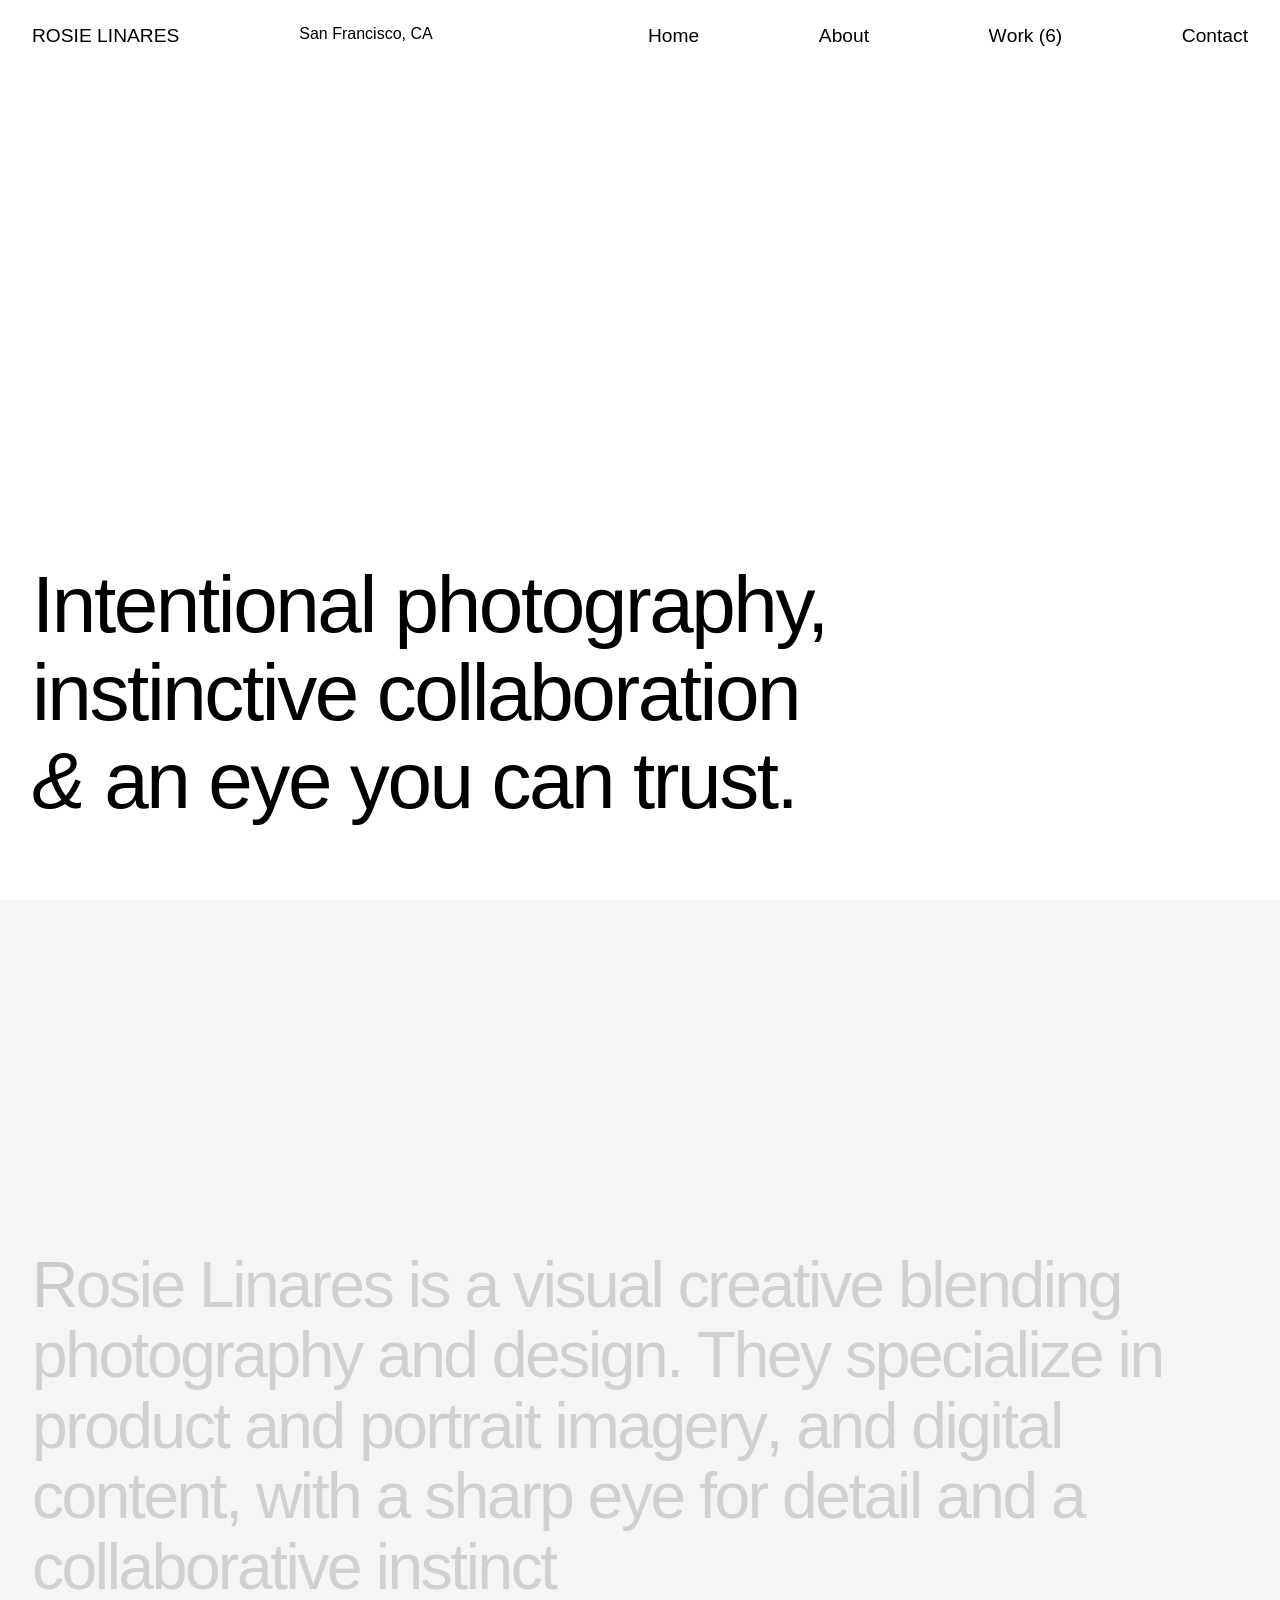
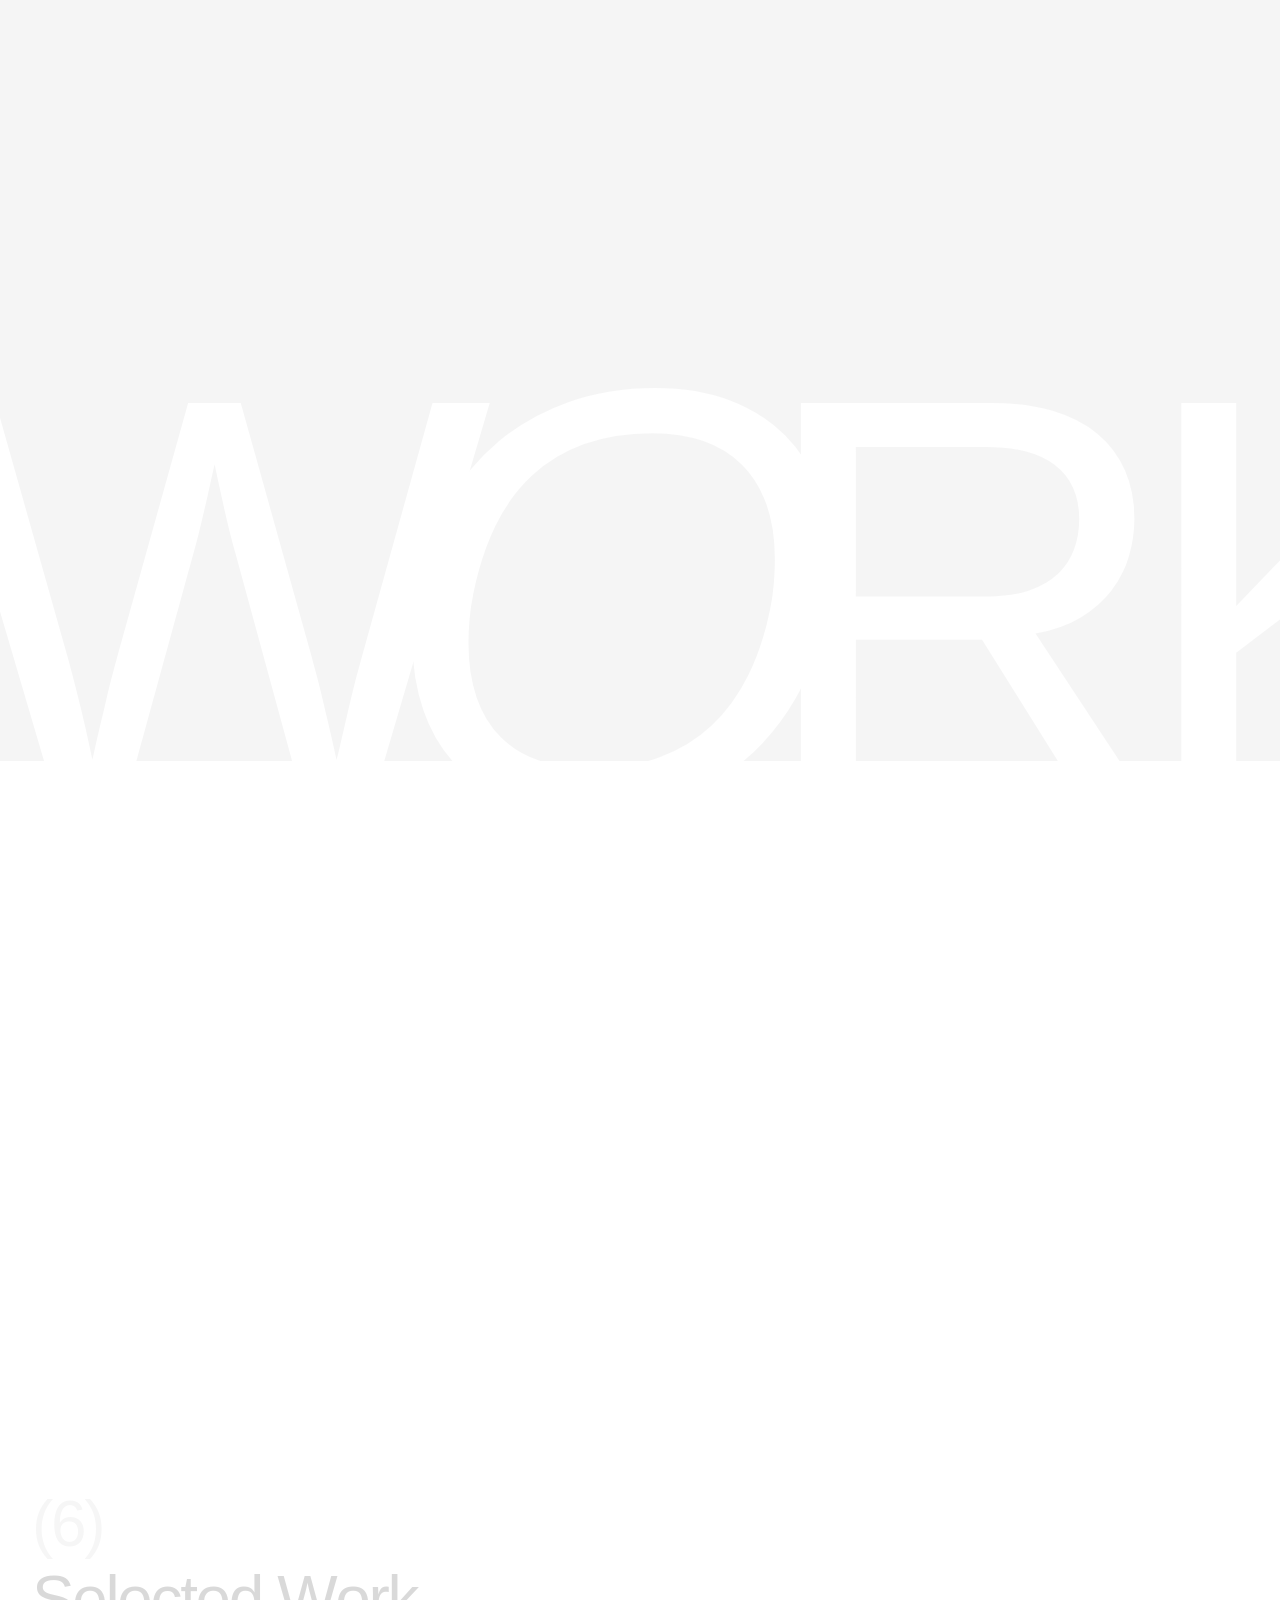
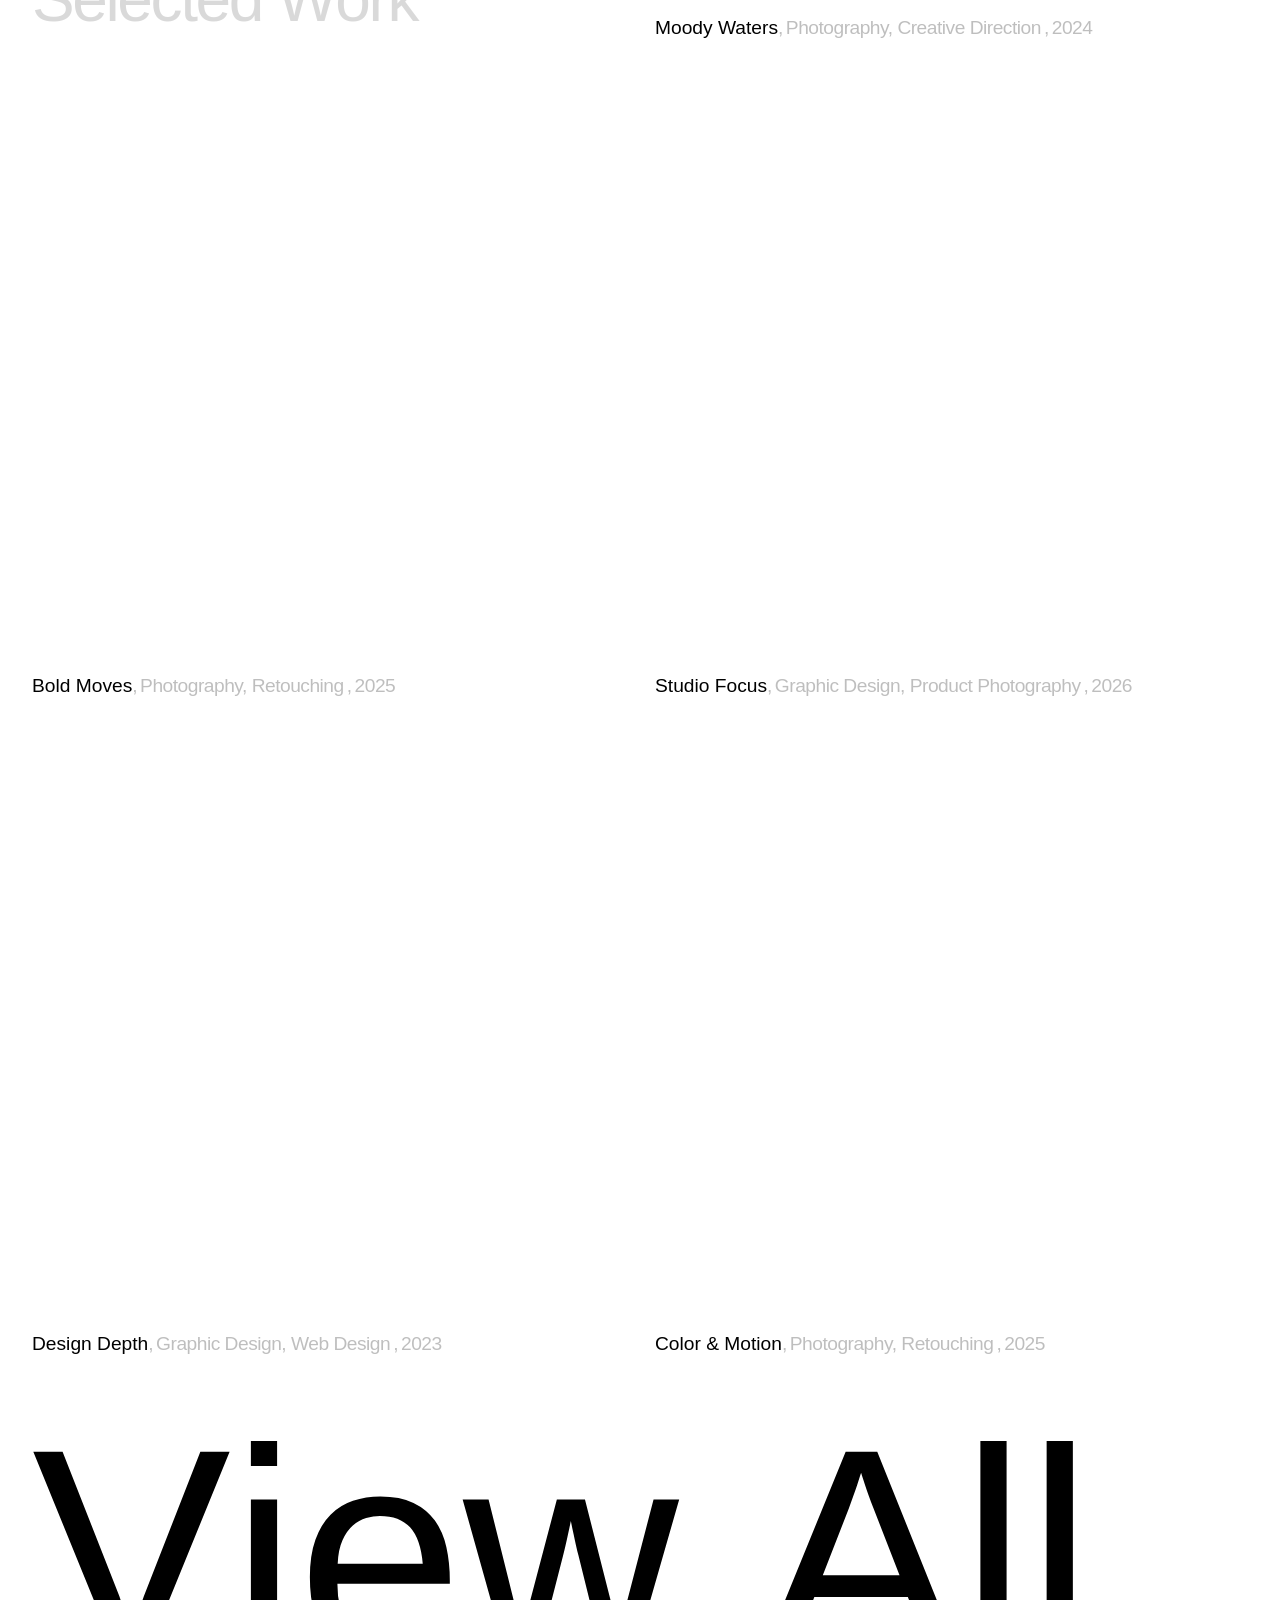
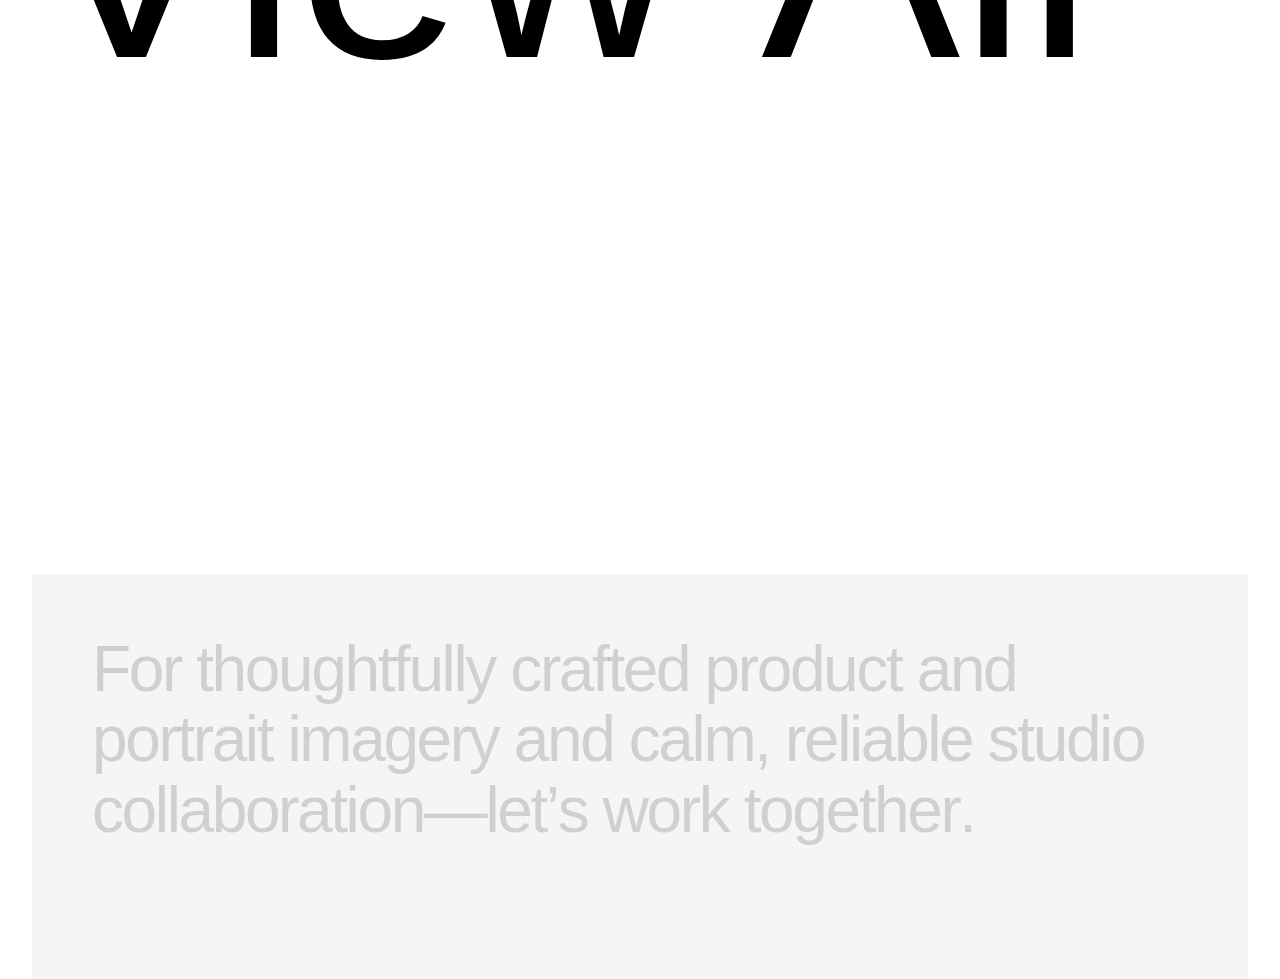
==== index.html @ 7d856538 "Added html, css, html pages all pages and styling from webflow" ====
<!DOCTYPE html><!-- Handled by Exflow.site --><html data-wf-page="6a34d59f1e7513f7c53cedb4" data-wf-site="6a34d59d1e7513f7c53ced21" data-wf-status="1" lang="en"><head><meta charset="utf-8"/><link href="https://cdn.prod.website-files.com" rel="preconnect" /><title>Rosie Linares | Visual Creative - Product &amp; Portrait Photography</title><meta content="Rosie Linares is a San Francisco-based visual creative blending photography and design. They specialize in product, portrait, and digital content with an effortlessly polished touch." name="description"/><meta content="Rosie Linares | Visual Creative - Product &amp; Portrait Photography" property="og:title"/><meta content="Rosie Linares is a San Francisco-based visual creative blending photography and design. They specialize in product, portrait, and digital content with an effortlessly polished touch." property="og:description"/><meta content="Rosie Linares | Visual Creative - Product &amp; Portrait Photography" name="twitter:title"/><meta content="Rosie Linares is a San Francisco-based visual creative blending photography and design. They specialize in product, portrait, and digital content with an effortlessly polished touch." name="twitter:description"/><meta property="og:type" content="website"/><meta content="summary_large_image" name="twitter:card"/><meta content="width=device-width, initial-scale=1" name="viewport"/><meta content="Webflow" name="generator"/><link href="css/rosie-linares.webflow.shared.ce49de2e5.css" rel="stylesheet" type="text/css"  /><style>html.w-mod-js:not(.w-mod-ix3) :is(.navigation-link .nav-text.first, .navigation-link .nav-text.second, .display-1.second) {visibility: hidden !important;}</style><link href="https://fonts.googleapis.com" rel="preconnect"/><link href="https://fonts.gstatic.com" rel="preconnect" /><script src="https://ajax.googleapis.com/ajax/libs/webfont/1.6.26/webfont.js" type="text/javascript"></script><script type="text/javascript">WebFont.load({  google: {    families: ["Inter:100,200,300,400,500,600,700,800,900","Playfair Display:400,500,600,700,800,900"]  }});</script><script type="text/javascript">!function(o,c){var n=c.documentElement,t=" w-mod-";n.className+=t+"js",("ontouchstart"in o||o.DocumentTouch&&c instanceof DocumentTouch)&&(n.className+=t+"touch")}(window,document);</script><link href="https://cdn.prod.website-files.com/6a34d59d1e7513f7c53ced21/6a3c64e9176efddaf45bf6a1_Artboard%201.png" rel="icon" type="image/png" sizes="32x32" media="(prefers-color-scheme: light)"/><link href="https://cdn.prod.website-files.com/6a34d59d1e7513f7c53ced21/6a3c64e9176efddaf45bf6a1_Artboard%201.png" rel="icon" type="image/png" sizes="32x32" media="(prefers-color-scheme: dark)"/><link href="https://cdn.prod.website-files.com/6a34d59d1e7513f7c53ced21/6a3c64e83c9393a1ef8aed61_Artboard%201.png" rel="icon" type="image/png" sizes="48x48"/><link href="https://cdn.prod.website-files.com/6a34d59d1e7513f7c53ced21/6a3c64e9ed59e086eab0b584_Artboard%201.png" rel="apple-touch-icon" sizes="180x180"/><link href="https://cdn.prod.website-files.com/6a34d59d1e7513f7c53ced21/6a3c64e952f76e71a8f8dd30_Artboard%201.png" rel="icon" type="image/png" sizes="192x192"/><link href="https://cdn.prod.website-files.com/6a34d59d1e7513f7c53ced21/6a3c64e9ed59e086eab0b587_Artboard%201.png" rel="icon" type="image/png" sizes="512x512"/></head><body><div class="navigation-wrapper-main"><div class="container-nav"><div class="navigation-content"><div id="w-node-cdcb0ebe-6184-0899-ea51-5038671515ce-671515cb" class="part-2"><a href="/" aria-current="page" class="navigation-link w-inline-block w--current"><div class="nav-text first">ROSIE LINARES</div><div class="nav-text second">MOKA</div></a><div class="simple-text first hide"><div>San Francisco, CA</div></div></div><nav id="w-node-cdcb0ebe-6184-0899-ea51-5038671515d2-671515cb" class="part-3"><div data-animation="default" data-collapse="medium" data-duration="400" data-easing="ease" data-easing2="ease" role="banner" class="navbar w-nav"><div class="last-item"><nav role="navigation" class="nav-menu w-nav-menu"><a href="/" aria-current="page" class="navigation-link w-inline-block w--current"><div class="nav-text first">Home</div><div class="nav-text second">Home</div></a><a href="/about" class="navigation-link w-inline-block"><div class="nav-text first">About</div><div class="nav-text second">About</div></a><a href="/work" class="navigation-link w-inline-block"><div class="nav-text first">Work (6)</div><div class="nav-text second">Work (17)</div></a><a href="mailto:contact@moka.com" class="navigation-link w-inline-block"><div class="nav-text first">Contact</div><div class="nav-text second">Contact</div></a></nav><div class="menu-button w-nav-button"><img src="https://cdn.prod.website-files.com/6a34d59d1e7513f7c53ced21/6a34d59f1e7513f7c53cef4c_hamburger.png" loading="lazy" width="26" sizes="(max-width: 767px) 26px, (max-width: 991px) 3vw, 100vw" alt="" srcset="https://cdn.prod.website-files.com/6a34d59d1e7513f7c53ced21/6a34d59f1e7513f7c53cef4c_hamburger-p-500.png 500w, https://cdn.prod.website-files.com/6a34d59d1e7513f7c53ced21/6a34d59f1e7513f7c53cef4c_hamburger.png 512w"/></div></div></div></nav></div></div></div><div data-w-id="7314af82-d05c-2b84-d3a9-223e8e39f664" class="top-hero"><div class="container"><div class="hero-block"><div class="grid-12"><h1 id="w-node-b7ccb59f-4cbd-0d44-51c2-cc01bfc4adad-c53cedb4" class="display-1">Intentional photography, instinctive collaboration <span class="other-font">&amp;</span> an eye you can trust.</h1><div id="w-node-_8025f4ab-8614-a77a-14f0-d10630db353c-c53cedb4" class="div-block"><div class="video-wrapper"><div class="video-background"><div data-poster-url="https://cdn.prod.website-files.com/68a30ae69f16a541afc009db%2F68ac4d9afb9af948b137caff_Adobe%20Express%20-%20Adobe%20Express%20-%20Stylish%20Portrait-poster-00001.jpg" data-video-urls="https://cdn.prod.website-files.com/6a34d59d1e7513f7c53ced21/6a34d59f1e7513f7c53cef6f_Adobe%20Express%20-%20Adobe%20Express%20-%20Stylish%20Portrait-transcode.mp4,https://cdn.prod.website-files.com/6a34d59d1e7513f7c53ced21/6a34d59f1e7513f7c53cef6f_Adobe%20Express%20-%20Adobe%20Express%20-%20Stylish%20Portrait-transcode.webm" data-autoplay="true" data-loop="true" data-wf-ignore="true" class="background-video w-background-video w-background-video-atom"><video id="6b1272f4-54e3-73fe-3684-6e301e2a9c5b-video" autoplay="" loop="" style="background-image:url(&quot;https://cdn.prod.website-files.com/68a30ae69f16a541afc009db%2F68ac4d9afb9af948b137caff_Adobe%20Express%20-%20Adobe%20Express%20-%20Stylish%20Portrait-poster-00001.jpg&quot;)" muted="" playsinline="" data-wf-ignore="true" data-object-fit="cover"><source src="https://cdn.prod.website-files.com/6a34d59d1e7513f7c53ced21/6a34d59f1e7513f7c53cef6f_Adobe%20Express%20-%20Adobe%20Express%20-%20Stylish%20Portrait-transcode.mp4" data-wf-ignore="true"/><source src="https://cdn.prod.website-files.com/6a34d59d1e7513f7c53ced21/6a34d59f1e7513f7c53cef6f_Adobe%20Express%20-%20Adobe%20Express%20-%20Stylish%20Portrait-transcode.webm" data-wf-ignore="true"/></video><img src="https://cdn.prod.website-files.com/6a34d59d1e7513f7c53ced21/6a34dd5c2b53c388e0401771_2a8b8a41b367c61bc14181272a79c96d_55-000004730012_1791x2700.jpg" loading="lazy" sizes="(max-width: 895px) 100vw, 895px" srcset="https://cdn.prod.website-files.com/6a34d59d1e7513f7c53ced21/6a34dd5c2b53c388e0401771_2a8b8a41b367c61bc14181272a79c96d_55-000004730012_1791x2700-p-500.jpg 500w, https://cdn.prod.website-files.com/6a34d59d1e7513f7c53ced21/6a34dd5c2b53c388e0401771_2a8b8a41b367c61bc14181272a79c96d_55-000004730012_1791x2700-p-800.jpg 800w, https://cdn.prod.website-files.com/6a34d59d1e7513f7c53ced21/6a34dd5c2b53c388e0401771_2a8b8a41b367c61bc14181272a79c96d_55-000004730012_1791x2700.jpg 895w" alt=""/></div><div class="blur-overlay white"></div></div></div></div></div></div></div></div><div class="page-content"><div data-w-id="de197aaf-2897-6690-8332-f0805055ce91" class="scroll-trigger"><section class="section"><div class="container"><div><div class="grid-12"><h2 id="w-node-f189f6a5-3e5c-c1bb-bd81-cc5af570ebcc-c53cedb4" class="display-1 second">Rosie Linares is a visual creative blending photography and design. They specialize in product and portrait imagery, and digital content, with a sharp eye for detail and a collaborative instinct</h2></div></div></div></section><div class="margin-200"><div><h2 class="big-text">W<span class="other-font big">O</span><span class="move-left">RK</span></h2></div></div></div><section class="section with-dark-color"><div class="container"><div class="work-grid second"><div class="flex-right"><div><h2 class="display-1 second">Selected Work</h2></div><h2 class="display-1 second lighter">(6)</h2></div><div><div class="w-dyn-list"><div role="list" class="w-dyn-items"><div role="listitem" class="w-dyn-item"><a data-w-id="6c360509-d06b-f2bf-226c-71146d6b9d35" href="/project/moody-waters" class="work-wrapper-first w-inline-block"><div class="photo-wrapper"><img loading="eager" src="https://cdn.prod.website-files.com/6a34d59f1e7513f7c53cedc2/6a34eb529e312a69a758949b_sahar-photoshoot_007.jpg" alt="" sizes="100vw" srcset="https://cdn.prod.website-files.com/6a34d59f1e7513f7c53cedc2/6a34eb529e312a69a758949b_sahar-photoshoot_007-p-500.jpg 500w, https://cdn.prod.website-files.com/6a34d59f1e7513f7c53cedc2/6a34eb529e312a69a758949b_sahar-photoshoot_007-p-800.jpg 800w, https://cdn.prod.website-files.com/6a34d59f1e7513f7c53cedc2/6a34eb529e312a69a758949b_sahar-photoshoot_007-p-1080.jpg 1080w, https://cdn.prod.website-files.com/6a34d59f1e7513f7c53cedc2/6a34eb529e312a69a758949b_sahar-photoshoot_007.jpg 1600w" class="work-photo-first"/><div class="work-overlay first half"></div></div><div><div class="vertical-flex"><div class="title-line-wrapper"><h3 class="work-title-first">Moody Waters</h3></div><div class="flex-tag-main"><p class="category-title hide">, </p><p class="category-title">Photography, Creative Direction</p><p class="category-title">, </p><p class="category-title">2024</p></div></div></div></a></div></div></div></div></div><div><div class="w-dyn-list"><div role="list" class="work-grid w-dyn-items"><div role="listitem" class="w-dyn-item"><a data-w-id="f12bbc4d-3871-76ff-ce59-5f7772fd3d2d" href="/project/bold-moves" class="work-wrapper-first w-inline-block"><div class="photo-wrapper"><img loading="eager" src="https://cdn.prod.website-files.com/6a34d59f1e7513f7c53cedc2/6a36025c414bee54bde6f573_QTStudios_QueenofCardboard_004_1680x1120.jpg" alt="" sizes="100vw" srcset="https://cdn.prod.website-files.com/6a34d59f1e7513f7c53cedc2/6a36025c414bee54bde6f573_QTStudios_QueenofCardboard_004_1680x1120-p-500.jpg 500w, https://cdn.prod.website-files.com/6a34d59f1e7513f7c53cedc2/6a36025c414bee54bde6f573_QTStudios_QueenofCardboard_004_1680x1120-p-800.jpg 800w, https://cdn.prod.website-files.com/6a34d59f1e7513f7c53cedc2/6a36025c414bee54bde6f573_QTStudios_QueenofCardboard_004_1680x1120-p-1080.jpg 1080w, https://cdn.prod.website-files.com/6a34d59f1e7513f7c53cedc2/6a36025c414bee54bde6f573_QTStudios_QueenofCardboard_004_1680x1120-p-1600.jpg 1600w, https://cdn.prod.website-files.com/6a34d59f1e7513f7c53cedc2/6a36025c414bee54bde6f573_QTStudios_QueenofCardboard_004_1680x1120.jpg 1680w" class="work-photo-first"/><div class="work-overlay first half"></div></div><div><div class="vertical-flex"><div class="title-line-wrapper"><h3 class="work-title-first">Bold Moves</h3></div><div class="flex-tag-main"><p class="category-title hide">, </p><p class="category-title">Photography, Retouching</p><p class="category-title">, </p><p class="category-title">2025</p></div></div></div></a></div><div role="listitem" class="w-dyn-item"><a data-w-id="f12bbc4d-3871-76ff-ce59-5f7772fd3d2d" href="/project/studio-focus" class="work-wrapper-first w-inline-block"><div class="photo-wrapper"><img loading="eager" src="https://cdn.prod.website-files.com/6a34d59f1e7513f7c53cedc2/6a3609190d13b3c3c988f5ac_1S9A2907_1690x1127.jpg" alt="" sizes="100vw" srcset="https://cdn.prod.website-files.com/6a34d59f1e7513f7c53cedc2/6a3609190d13b3c3c988f5ac_1S9A2907_1690x1127-p-500.jpg 500w, https://cdn.prod.website-files.com/6a34d59f1e7513f7c53cedc2/6a3609190d13b3c3c988f5ac_1S9A2907_1690x1127-p-800.jpg 800w, https://cdn.prod.website-files.com/6a34d59f1e7513f7c53cedc2/6a3609190d13b3c3c988f5ac_1S9A2907_1690x1127-p-1080.jpg 1080w, https://cdn.prod.website-files.com/6a34d59f1e7513f7c53cedc2/6a3609190d13b3c3c988f5ac_1S9A2907_1690x1127-p-1600.jpg 1600w, https://cdn.prod.website-files.com/6a34d59f1e7513f7c53cedc2/6a3609190d13b3c3c988f5ac_1S9A2907_1690x1127.jpg 1690w" class="work-photo-first"/><div class="work-overlay first half"></div></div><div><div class="vertical-flex"><div class="title-line-wrapper"><h3 class="work-title-first">Studio Focus</h3></div><div class="flex-tag-main"><p class="category-title hide">, </p><p class="category-title">Graphic Design, Product Photography</p><p class="category-title">, </p><p class="category-title">2026</p></div></div></div></a></div><div role="listitem" class="w-dyn-item"><a data-w-id="f12bbc4d-3871-76ff-ce59-5f7772fd3d2d" href="/project/design-depth" class="work-wrapper-first w-inline-block"><div class="photo-wrapper"><img loading="eager" src="https://cdn.prod.website-files.com/6a34d59f1e7513f7c53cedc2/6a3b8c35dd2fbb0a215b25f9_qtstudios-website-mobile-product-mockup.jpg" alt="" sizes="100vw" srcset="https://cdn.prod.website-files.com/6a34d59f1e7513f7c53cedc2/6a3b8c35dd2fbb0a215b25f9_qtstudios-website-mobile-product-mockup-p-500.jpg 500w, https://cdn.prod.website-files.com/6a34d59f1e7513f7c53cedc2/6a3b8c35dd2fbb0a215b25f9_qtstudios-website-mobile-product-mockup-p-800.jpg 800w, https://cdn.prod.website-files.com/6a34d59f1e7513f7c53cedc2/6a3b8c35dd2fbb0a215b25f9_qtstudios-website-mobile-product-mockup-p-1080.jpg 1080w, https://cdn.prod.website-files.com/6a34d59f1e7513f7c53cedc2/6a3b8c35dd2fbb0a215b25f9_qtstudios-website-mobile-product-mockup-p-1600.jpg 1600w, https://cdn.prod.website-files.com/6a34d59f1e7513f7c53cedc2/6a3b8c35dd2fbb0a215b25f9_qtstudios-website-mobile-product-mockup.jpg 1656w" class="work-photo-first"/><div class="work-overlay first half"></div></div><div><div class="vertical-flex"><div class="title-line-wrapper"><h3 class="work-title-first">Design Depth</h3></div><div class="flex-tag-main"><p class="category-title hide">, </p><p class="category-title">Graphic Design, Web Design</p><p class="category-title">, </p><p class="category-title">2023</p></div></div></div></a></div><div role="listitem" class="w-dyn-item"><a data-w-id="f12bbc4d-3871-76ff-ce59-5f7772fd3d2d" href="/project/color-motion" class="work-wrapper-first w-inline-block"><div class="photo-wrapper"><img loading="eager" src="https://cdn.prod.website-files.com/6a34d59f1e7513f7c53cedc2/6a3c567559d4e7fa07049f7d_Amy-Dance_Poster_mockup.jpg" alt="" sizes="100vw" srcset="https://cdn.prod.website-files.com/6a34d59f1e7513f7c53cedc2/6a3c567559d4e7fa07049f7d_Amy-Dance_Poster_mockup-p-500.jpg 500w, https://cdn.prod.website-files.com/6a34d59f1e7513f7c53cedc2/6a3c567559d4e7fa07049f7d_Amy-Dance_Poster_mockup-p-800.jpg 800w, https://cdn.prod.website-files.com/6a34d59f1e7513f7c53cedc2/6a3c567559d4e7fa07049f7d_Amy-Dance_Poster_mockup-p-1080.jpg 1080w, https://cdn.prod.website-files.com/6a34d59f1e7513f7c53cedc2/6a3c567559d4e7fa07049f7d_Amy-Dance_Poster_mockup-p-1600.jpg 1600w, https://cdn.prod.website-files.com/6a34d59f1e7513f7c53cedc2/6a3c567559d4e7fa07049f7d_Amy-Dance_Poster_mockup.jpg 1656w" class="work-photo-first"/><div class="work-overlay first half"></div></div><div><div class="vertical-flex"><div class="title-line-wrapper"><h3 class="work-title-first">Color &amp; Motion </h3></div><div class="flex-tag-main"><p class="category-title hide">, </p><p class="category-title">Photography, Retouching</p><p class="category-title">, </p><p class="category-title">2025</p></div></div></div></a></div></div></div></div><div class="margin-80 make-40"><a href="#" class="navigation-link full view-all w-inline-block"><div class="nav-text first">View All</div><div class="nav-text second">View All</div></a></div></div></section><section class="section with-light-color less-padding"><div class="container"><div><div class="grid-12 more-gap with-color"><h2 id="w-node-c83f0533-f1fc-65e2-ee27-19bb4d34ba2d-c53cedb4" class="display-1 second with-padding">For thoughtfully crafted product and portrait imagery and calm, reliable studio collaboration—let’s work together.</h2><div id="w-node-_4f11a17a-b110-9057-2b86-43aee4c25967-c53cedb4" class="vertical-ticker"><div class="overlay bottom"></div><div class="overlay bottom top"></div><div class="marquee second"><div class="marquee-group"><div class="testimonial-card-group"><div class="main-text"><div class="display-1 third">Photography</div><div class="display-1 third">Prototyping</div><div class="display-1 third">Graphic Design</div><div class="display-1 third">UX Design</div><div class="display-1 third">Visual Design</div><div class="display-1 third">Branding</div><div class="display-1 third">Data Development</div><div class="display-1 third">AI Development</div><div class="display-1 third">Web Design</div><div class="display-1 third">Graphic Design</div><div class="display-1 third">App Integration</div></div><div class="main-text"><div class="display-1 third">AI Integration</div><div class="display-1 third">Prototyping</div><div class="display-1 third">Motion Design</div><div class="display-1 third">UX Design</div><div class="display-1 third">Visual Design</div><div class="display-1 third">Branding</div><div class="display-1 third">Data Development</div><div class="display-1 third">AI Development</div><div class="display-1 third">Web Design</div><div class="display-1 third">Graphic Design</div><div class="display-1 third">App Integration</div></div><div class="main-text"><div class="display-1 third">AI Integration</div><div class="display-1 third">Prototyping</div><div class="display-1 third">Motion Design</div><div class="display-1 third">UX Design</div><div class="display-1 third">Visual Design</div><div class="display-1 third">Branding</div><div class="display-1 third">Data Development</div><div class="display-1 third">AI Development</div><div class="display-1 third">Web Design</div><div class="display-1 third">Graphic Design</div><div class="display-1 third">App Integration</div></div><div class="main-text"><div class="display-1 third">AI Integration</div><div class="display-1 third">Prototyping</div><div class="display-1 third">Motion Design</div><div class="display-1 third">UX Design</div><div class="display-1 third">Visual Design</div><div class="display-1 third">Branding</div><div class="display-1 third">Data Development</div><div class="display-1 third">AI Development</div><div class="display-1 third">Web Design</div><div class="display-1 third">Graphic Design</div><div class="display-1 third">App Integration</div></div></div></div></div></div></div></div></div></section></div><div data-w-id="bd719ca3-a203-b525-6582-d6c9aac8ec9b" class="footer-main"><div class="container"><div><div class="grid-12 less-gap"><div id="w-node-bd719ca3-a203-b525-6582-d6c9aac8ec9f-aac8ec9b"><h2 id="w-node-bd719ca3-a203-b525-6582-d6c9aac8eca0-aac8ec9b" class="display-1 second _4-2-rem">Let&#x27;s Talk</h2><a href="mailto:contact@website.com" id="w-node-bd719ca3-a203-b525-6582-d6c9aac8eca2-aac8ec9b" class="navigation-link for-button w-inline-block"><div class="nav-text first">Get in touch</div><div class="nav-text second">Get in touch</div></a><div class="margin-50"><a href="https://flowmance.com/" target="_blank" class="navigation-link copyright w-inline-block"><div class="nav-text first">©2025 Rosie Linares.</div><div class="nav-text second">©2025 Moka. Powered by Webflow</div></a></div></div><div id="w-node-bd719ca3-a203-b525-6582-d6c9aac8eca7-aac8ec9b"><div><h2 class="display-1 second uppercase">follow us</h2><div class="margin-20"><div class="margin-10"><a href="https://instagram.com/rlinaresphotography" target="_blank" class="navigation-link for-footer w-inline-block"><div class="nav-text first">Instagram</div><div class="nav-text second">Instagram</div></a></div></div></div></div><div id="w-node-bd719ca3-a203-b525-6582-d6c9aac8ecc5-aac8ec9b"><h2 class="display-1 second uppercase">Contact</h2><div class="margin-20"><a href="mailto:contact@website.com" class="navigation-link for-footer w-inline-block"><div class="nav-text first">photography@rosielinares.com</div><div class="nav-text second">photography@rosielinares.com</div></a><div class="margin-10"><a href="tel:+18001236789" class="navigation-link for-footer w-inline-block"><div class="nav-text first">+1 415 429 6673<br/></div><div class="nav-text second">+1 800 1236 789<br/></div></a></div></div></div></div></div></div><div class="container"><div><a href="#" class="navigation-link full w-inline-block"><div class="nav-text first">©ROSIE LINARES</div></a></div></div></div><script src="js/jquery.js?site=6a34d59d1e7513f7c53ced21" type="text/javascript"  ></script><script src="js/webflow.schunk.36b8fb49256177c8.js" type="text/javascript"  ></script><script src="js/webflow.schunk.e5972a22b2f95ff8.js" type="text/javascript"  ></script><script src="js/webflow-script.js" type="text/javascript"  ></script><script src="js/gsap.min.js" type="text/javascript"></script><script src="js/splittext.min.js" type="text/javascript"></script><script src="js/scrolltrigger.min.js" type="text/javascript"></script></body></html>
---- css/rosie-linares.webflow.shared.ce49de2e5.css ----
html {
  -webkit-text-size-adjust: 100%;
  -ms-text-size-adjust: 100%;
  font-family: sans-serif;
}

body {
  margin: 0;
}

article, aside, details, figcaption, figure, footer, header, hgroup, main, menu, nav, section, summary {
  display: block;
}

audio, canvas, progress, video {
  vertical-align: baseline;
  display: inline-block;
}

audio:not([controls]) {
  height: 0;
  display: none;
}

[hidden], template {
  display: none;
}

a {
  background-color: #0000;
}

a:active, a:hover {
  outline: 0;
}

abbr[title] {
  border-bottom: 1px dotted;
}

b, strong {
  font-weight: bold;
}

dfn {
  font-style: italic;
}

h1 {
  margin: .67em 0;
  font-size: 2em;
}

mark {
  color: #000;
  background: #ff0;
}

small {
  font-size: 80%;
}

sub, sup {
  vertical-align: baseline;
  font-size: 75%;
  line-height: 0;
  position: relative;
}

sup {
  top: -.5em;
}

sub {
  bottom: -.25em;
}

img {
  border: 0;
}

svg:not(:root) {
  overflow: hidden;
}

hr {
  box-sizing: content-box;
  height: 0;
}

pre {
  overflow: auto;
}

code, kbd, pre, samp {
  font-family: monospace;
  font-size: 1em;
}

button, input, optgroup, select, textarea {
  color: inherit;
  font: inherit;
  margin: 0;
}

button {
  overflow: visible;
}

button, select {
  text-transform: none;
}

button, html input[type="button"], input[type="reset"] {
  -webkit-appearance: button;
  cursor: pointer;
}

button[disabled], html input[disabled] {
  cursor: default;
}

button::-moz-focus-inner, input::-moz-focus-inner {
  border: 0;
  padding: 0;
}

input {
  line-height: normal;
}

input[type="checkbox"], input[type="radio"] {
  box-sizing: border-box;
  padding: 0;
}

input[type="number"]::-webkit-inner-spin-button, input[type="number"]::-webkit-outer-spin-button {
  height: auto;
}

input[type="search"] {
  -webkit-appearance: none;
}

input[type="search"]::-webkit-search-cancel-button, input[type="search"]::-webkit-search-decoration {
  -webkit-appearance: none;
}

legend {
  border: 0;
  padding: 0;
}

textarea {
  overflow: auto;
}

optgroup {
  font-weight: bold;
}

table {
  border-collapse: collapse;
  border-spacing: 0;
}

td, th {
  padding: 0;
}

@font-face {
  font-family: webflow-icons;
  src: url("[data-uri]") format("truetype");
  font-weight: normal;
  font-style: normal;
}

[class^="w-icon-"], [class*=" w-icon-"] {
  speak: none;
  font-variant: normal;
  text-transform: none;
  -webkit-font-smoothing: antialiased;
  -moz-osx-font-smoothing: grayscale;
  font-style: normal;
  font-weight: normal;
  line-height: 1;
  font-family: webflow-icons !important;
}

.w-icon-slider-right:before {
  content: "";
}

.w-icon-slider-left:before {
  content: "";
}

.w-icon-nav-menu:before {
  content: "";
}

.w-icon-arrow-down:before, .w-icon-dropdown-toggle:before {
  content: "";
}

.w-icon-file-upload-remove:before {
  content: "";
}

.w-icon-file-upload-icon:before {
  content: "";
}

* {
  box-sizing: border-box;
}

html {
  height: 100%;
}

body {
  color: #333;
  background-color: #fff;
  min-height: 100%;
  margin: 0;
  font-family: Arial, sans-serif;
  font-size: 14px;
  line-height: 20px;
}

img {
  vertical-align: middle;
  max-width: 100%;
  display: inline-block;
}

html.w-mod-touch * {
  background-attachment: scroll !important;
}

.w-block {
  display: block;
}

.w-inline-block {
  max-width: 100%;
  display: inline-block;
}

.w-clearfix:before, .w-clearfix:after {
  content: " ";
  grid-area: 1 / 1 / 2 / 2;
  display: table;
}

.w-clearfix:after {
  clear: both;
}

.w-hidden {
  display: none;
}

.w-button {
  color: #fff;
  line-height: inherit;
  cursor: pointer;
  background-color: #3898ec;
  border: 0;
  border-radius: 0;
  padding: 9px 15px;
  text-decoration: none;
  display: inline-block;
}

input.w-button {
  -webkit-appearance: button;
}

html[data-w-dynpage] [data-w-cloak] {
  color: #0000 !important;
}

.w-code-block {
  margin: unset;
}

pre.w-code-block code {
  all: inherit;
}

pre.w-code-block code > span {
  display: block !important;
}

.w-optimization {
  display: contents;
}

.w-webflow-badge, .w-webflow-badge > img {
  box-sizing: unset;
  width: unset;
  height: unset;
  max-height: unset;
  max-width: unset;
  min-height: unset;
  min-width: unset;
  margin: unset;
  padding: unset;
  float: unset;
  clear: unset;
  border: unset;
  border-radius: unset;
  background: unset;
  background-image: unset;
  background-position: unset;
  background-size: unset;
  background-repeat: unset;
  background-origin: unset;
  background-clip: unset;
  background-attachment: unset;
  background-color: unset;
  box-shadow: unset;
  transform: unset;
  direction: unset;
  font-family: unset;
  font-weight: unset;
  color: unset;
  font-size: unset;
  line-height: unset;
  font-style: unset;
  font-variant: unset;
  text-align: unset;
  letter-spacing: unset;
  -webkit-text-decoration: unset;
  text-decoration: unset;
  text-indent: unset;
  text-transform: unset;
  list-style-type: unset;
  text-shadow: unset;
  vertical-align: unset;
  cursor: unset;
  white-space: unset;
  word-break: unset;
  word-spacing: unset;
  word-wrap: unset;
  transition: unset;
}

.w-webflow-badge {
  white-space: nowrap;
  cursor: pointer;
  box-shadow: 0 0 0 1px #0000001a, 0 1px 3px #0000001a;
  visibility: visible !important;
  opacity: 1 !important;
  z-index: 2147483647 !important;
  color: #aaadb0 !important;
  width: auto !important;
  height: auto !important;
  overflow: unset !important;
  background-color: #fff !important;
  border-radius: 3px !important;
  margin: 0 !important;
  padding: 6px !important;
  font-size: 12px !important;
  line-height: 14px !important;
  text-decoration: none !important;
  display: inline-block !important;
  position: fixed !important;
  inset: auto 12px 12px auto !important;
  transform: none !important;
}

.w-webflow-badge > img {
  position: unset;
  visibility: unset !important;
  opacity: 1 !important;
  vertical-align: middle !important;
  display: inline-block !important;
}

h1, h2, h3, h4, h5, h6 {
  margin-bottom: 10px;
  font-weight: bold;
}

h1 {
  margin-top: 20px;
  font-size: 38px;
  line-height: 44px;
}

h2 {
  margin-top: 20px;
  font-size: 32px;
  line-height: 36px;
}

h3 {
  margin-top: 20px;
  font-size: 24px;
  line-height: 30px;
}

h4 {
  margin-top: 10px;
  font-size: 18px;
  line-height: 24px;
}

h5 {
  margin-top: 10px;
  font-size: 14px;
  line-height: 20px;
}

h6 {
  margin-top: 10px;
  font-size: 12px;
  line-height: 18px;
}

p {
  margin-top: 0;
  margin-bottom: 10px;
}

blockquote {
  border-left: 5px solid #e2e2e2;
  margin: 0 0 10px;
  padding: 10px 20px;
  font-size: 18px;
  line-height: 22px;
}

figure {
  margin: 0 0 10px;
}

figcaption {
  text-align: center;
  margin-top: 5px;
}

ul, ol {
  margin-top: 0;
  margin-bottom: 10px;
  padding-left: 40px;
}

.w-list-unstyled {
  padding-left: 0;
  list-style: none;
}

.w-embed:before, .w-embed:after {
  content: " ";
  grid-area: 1 / 1 / 2 / 2;
  display: table;
}

.w-embed:after {
  clear: both;
}

.w-video {
  width: 100%;
  padding: 0;
  position: relative;
}

.w-video iframe, .w-video object, .w-video embed {
  border: none;
  width: 100%;
  height: 100%;
  position: absolute;
  top: 0;
  left: 0;
}

fieldset {
  border: 0;
  margin: 0;
  padding: 0;
}

button, [type="button"], [type="reset"] {
  cursor: pointer;
  -webkit-appearance: button;
  border: 0;
}

.w-form {
  margin: 0 0 15px;
}

.w-form-done {
  text-align: center;
  background-color: #ddd;
  padding: 20px;
  display: none;
}

.w-form-fail {
  background-color: #ffdede;
  margin-top: 10px;
  padding: 10px;
  display: none;
}

label {
  margin-bottom: 5px;
  font-weight: bold;
  display: block;
}

.w-input, .w-select {
  color: #333;
  vertical-align: middle;
  background-color: #fff;
  border: 1px solid #ccc;
  width: 100%;
  height: 38px;
  margin-bottom: 10px;
  padding: 8px 12px;
  font-size: 14px;
  line-height: 1.42857;
  display: block;
}

.w-input::placeholder, .w-select::placeholder {
  color: #999;
}

.w-input:focus, .w-select:focus {
  border-color: #3898ec;
  outline: 0;
}

.w-input[disabled], .w-select[disabled], .w-input[readonly], .w-select[readonly], fieldset[disabled] .w-input, fieldset[disabled] .w-select {
  cursor: not-allowed;
}

.w-input[disabled]:not(.w-input-disabled), .w-select[disabled]:not(.w-input-disabled), .w-input[readonly], .w-select[readonly], fieldset[disabled]:not(.w-input-disabled) .w-input, fieldset[disabled]:not(.w-input-disabled) .w-select {
  background-color: #eee;
}

textarea.w-input, textarea.w-select {
  height: auto;
}

.w-select {
  background-color: #f3f3f3;
}

.w-select[multiple] {
  height: auto;
}

.w-form-label {
  cursor: pointer;
  margin-bottom: 0;
  font-weight: normal;
  display: inline-block;
}

.w-radio {
  margin-bottom: 5px;
  padding-left: 20px;
  display: block;
}

.w-radio:before, .w-radio:after {
  content: " ";
  grid-area: 1 / 1 / 2 / 2;
  display: table;
}

.w-radio:after {
  clear: both;
}

.w-radio-input {
  float: left;
  margin: 3px 0 0 -20px;
  line-height: normal;
}

.w-file-upload {
  margin-bottom: 10px;
  display: block;
}

.w-file-upload-input {
  opacity: 0;
  z-index: -100;
  width: .1px;
  height: .1px;
  position: absolute;
  overflow: hidden;
}

.w-file-upload-default, .w-file-upload-uploading, .w-file-upload-success {
  color: #333;
  display: inline-block;
}

.w-file-upload-error {
  margin-top: 10px;
  display: block;
}

.w-file-upload-default.w-hidden, .w-file-upload-uploading.w-hidden, .w-file-upload-error.w-hidden, .w-file-upload-success.w-hidden {
  display: none;
}

.w-file-upload-uploading-btn {
  cursor: pointer;
  background-color: #fafafa;
  border: 1px solid #ccc;
  margin: 0;
  padding: 8px 12px;
  font-size: 14px;
  font-weight: normal;
  display: flex;
}

.w-file-upload-file {
  background-color: #fafafa;
  border: 1px solid #ccc;
  flex-grow: 1;
  justify-content: space-between;
  margin: 0;
  padding: 8px 9px 8px 11px;
  display: flex;
}

.w-file-upload-file-name {
  font-size: 14px;
  font-weight: normal;
  display: block;
}

.w-file-remove-link {
  cursor: pointer;
  width: auto;
  height: auto;
  margin-top: 3px;
  margin-left: 10px;
  padding: 3px;
  display: block;
}

.w-icon-file-upload-remove {
  margin: auto;
  font-size: 10px;
}

.w-file-upload-error-msg {
  color: #ea384c;
  padding: 2px 0;
  display: inline-block;
}

.w-file-upload-info {
  padding: 0 12px;
  line-height: 38px;
  display: inline-block;
}

.w-file-upload-label {
  cursor: pointer;
  background-color: #fafafa;
  border: 1px solid #ccc;
  margin: 0;
  padding: 8px 12px;
  font-size: 14px;
  font-weight: normal;
  display: inline-block;
}

.w-icon-file-upload-icon, .w-icon-file-upload-uploading {
  width: 20px;
  margin-right: 8px;
  display: inline-block;
}

.w-icon-file-upload-uploading {
  height: 20px;
}

.w-container {
  max-width: 940px;
  margin-left: auto;
  margin-right: auto;
}

.w-container:before, .w-container:after {
  content: " ";
  grid-area: 1 / 1 / 2 / 2;
  display: table;
}

.w-container:after {
  clear: both;
}

.w-container .w-row {
  margin-left: -10px;
  margin-right: -10px;
}

.w-row:before, .w-row:after {
  content: " ";
  grid-area: 1 / 1 / 2 / 2;
  display: table;
}

.w-row:after {
  clear: both;
}

.w-row .w-row {
  margin-left: 0;
  margin-right: 0;
}

.w-col {
  float: left;
  width: 100%;
  min-height: 1px;
  padding-left: 10px;
  padding-right: 10px;
  position: relative;
}

.w-col .w-col {
  padding-left: 0;
  padding-right: 0;
}

.w-col-1 {
  width: 8.33333%;
}

.w-col-2 {
  width: 16.6667%;
}

.w-col-3 {
  width: 25%;
}

.w-col-4 {
  width: 33.3333%;
}

.w-col-5 {
  width: 41.6667%;
}

.w-col-6 {
  width: 50%;
}

.w-col-7 {
  width: 58.3333%;
}

.w-col-8 {
  width: 66.6667%;
}

.w-col-9 {
  width: 75%;
}

.w-col-10 {
  width: 83.3333%;
}

.w-col-11 {
  width: 91.6667%;
}

.w-col-12 {
  width: 100%;
}

.w-hidden-main {
  display: none !important;
}

@media screen and (max-width: 991px) {
  .w-container {
    max-width: 728px;
  }

  .w-hidden-main {
    display: inherit !important;
  }

  .w-hidden-medium {
    display: none !important;
  }

  .w-col-medium-1 {
    width: 8.33333%;
  }

  .w-col-medium-2 {
    width: 16.6667%;
  }

  .w-col-medium-3 {
    width: 25%;
  }

  .w-col-medium-4 {
    width: 33.3333%;
  }

  .w-col-medium-5 {
    width: 41.6667%;
  }

  .w-col-medium-6 {
    width: 50%;
  }

  .w-col-medium-7 {
    width: 58.3333%;
  }

  .w-col-medium-8 {
    width: 66.6667%;
  }

  .w-col-medium-9 {
    width: 75%;
  }

  .w-col-medium-10 {
    width: 83.3333%;
  }

  .w-col-medium-11 {
    width: 91.6667%;
  }

  .w-col-medium-12 {
    width: 100%;
  }

  .w-col-stack {
    width: 100%;
    left: auto;
    right: auto;
  }
}

@media screen and (max-width: 767px) {
  .w-hidden-main, .w-hidden-medium {
    display: inherit !important;
  }

  .w-hidden-small {
    display: none !important;
  }

  .w-row, .w-container .w-row {
    margin-left: 0;
    margin-right: 0;
  }

  .w-col {
    width: 100%;
    left: auto;
    right: auto;
  }

  .w-col-small-1 {
    width: 8.33333%;
  }

  .w-col-small-2 {
    width: 16.6667%;
  }

  .w-col-small-3 {
    width: 25%;
  }

  .w-col-small-4 {
    width: 33.3333%;
  }

  .w-col-small-5 {
    width: 41.6667%;
  }

  .w-col-small-6 {
    width: 50%;
  }

  .w-col-small-7 {
    width: 58.3333%;
  }

  .w-col-small-8 {
    width: 66.6667%;
  }

  .w-col-small-9 {
    width: 75%;
  }

  .w-col-small-10 {
    width: 83.3333%;
  }

  .w-col-small-11 {
    width: 91.6667%;
  }

  .w-col-small-12 {
    width: 100%;
  }
}

@media screen and (max-width: 479px) {
  .w-container {
    max-width: none;
  }

  .w-hidden-main, .w-hidden-medium, .w-hidden-small {
    display: inherit !important;
  }

  .w-hidden-tiny {
    display: none !important;
  }

  .w-col {
    width: 100%;
  }

  .w-col-tiny-1 {
    width: 8.33333%;
  }

  .w-col-tiny-2 {
    width: 16.6667%;
  }

  .w-col-tiny-3 {
    width: 25%;
  }

  .w-col-tiny-4 {
    width: 33.3333%;
  }

  .w-col-tiny-5 {
    width: 41.6667%;
  }

  .w-col-tiny-6 {
    width: 50%;
  }

  .w-col-tiny-7 {
    width: 58.3333%;
  }

  .w-col-tiny-8 {
    width: 66.6667%;
  }

  .w-col-tiny-9 {
    width: 75%;
  }

  .w-col-tiny-10 {
    width: 83.3333%;
  }

  .w-col-tiny-11 {
    width: 91.6667%;
  }

  .w-col-tiny-12 {
    width: 100%;
  }
}

.w-widget {
  position: relative;
}

.w-widget-map {
  width: 100%;
  height: 400px;
}

.w-widget-map label {
  width: auto;
  display: inline;
}

.w-widget-map img {
  max-width: inherit;
}

.w-widget-map .gm-style-iw {
  text-align: center;
}

.w-widget-map .gm-style-iw > button {
  display: none !important;
}

.w-widget-twitter {
  overflow: hidden;
}

.w-widget-twitter-count-shim {
  vertical-align: top;
  text-align: center;
  background: #fff;
  border: 1px solid #758696;
  border-radius: 3px;
  width: 28px;
  height: 20px;
  display: inline-block;
  position: relative;
}

.w-widget-twitter-count-shim * {
  pointer-events: none;
  -webkit-user-select: none;
  user-select: none;
}

.w-widget-twitter-count-shim .w-widget-twitter-count-inner {
  text-align: center;
  color: #999;
  font-family: serif;
  font-size: 15px;
  line-height: 12px;
  position: relative;
}

.w-widget-twitter-count-shim .w-widget-twitter-count-clear {
  display: block;
  position: relative;
}

.w-widget-twitter-count-shim.w--large {
  width: 36px;
  height: 28px;
}

.w-widget-twitter-count-shim.w--large .w-widget-twitter-count-inner {
  font-size: 18px;
  line-height: 18px;
}

.w-widget-twitter-count-shim:not(.w--vertical) {
  margin-left: 5px;
  margin-right: 8px;
}

.w-widget-twitter-count-shim:not(.w--vertical).w--large {
  margin-left: 6px;
}

.w-widget-twitter-count-shim:not(.w--vertical):before, .w-widget-twitter-count-shim:not(.w--vertical):after {
  content: " ";
  pointer-events: none;
  border: solid #0000;
  width: 0;
  height: 0;
  position: absolute;
  top: 50%;
  left: 0;
}

.w-widget-twitter-count-shim:not(.w--vertical):before {
  border-width: 4px;
  border-color: #75869600 #5d6c7b #75869600 #75869600;
  margin-top: -4px;
  margin-left: -9px;
}

.w-widget-twitter-count-shim:not(.w--vertical).w--large:before {
  border-width: 5px;
  margin-top: -5px;
  margin-left: -10px;
}

.w-widget-twitter-count-shim:not(.w--vertical):after {
  border-width: 4px;
  border-color: #fff0 #fff #fff0 #fff0;
  margin-top: -4px;
  margin-left: -8px;
}

.w-widget-twitter-count-shim:not(.w--vertical).w--large:after {
  border-width: 5px;
  margin-top: -5px;
  margin-left: -9px;
}

.w-widget-twitter-count-shim.w--vertical {
  width: 61px;
  height: 33px;
  margin-bottom: 8px;
}

.w-widget-twitter-count-shim.w--vertical:before, .w-widget-twitter-count-shim.w--vertical:after {
  content: " ";
  pointer-events: none;
  border: solid #0000;
  width: 0;
  height: 0;
  position: absolute;
  top: 100%;
  left: 50%;
}

.w-widget-twitter-count-shim.w--vertical:before {
  border-width: 5px;
  border-color: #5d6c7b #75869600 #75869600;
  margin-left: -5px;
}

.w-widget-twitter-count-shim.w--vertical:after {
  border-width: 4px;
  border-color: #fff #fff0 #fff0;
  margin-left: -4px;
}

.w-widget-twitter-count-shim.w--vertical .w-widget-twitter-count-inner {
  font-size: 18px;
  line-height: 22px;
}

.w-widget-twitter-count-shim.w--vertical.w--large {
  width: 76px;
}

.w-background-video {
  color: #fff;
  height: 500px;
  position: relative;
  overflow: hidden;
}

.w-background-video > video {
  object-fit: cover;
  z-index: -100;
  background-position: 50%;
  background-size: cover;
  width: 100%;
  height: 100%;
  margin: auto;
  position: absolute;
  inset: -100%;
}

.w-background-video > video::-webkit-media-controls-start-playback-button {
  -webkit-appearance: none;
  display: none !important;
}

.w-background-video--control {
  background-color: #0000;
  padding: 0;
  position: absolute;
  bottom: 1em;
  right: 1em;
}

.w-background-video--control > [hidden] {
  display: none !important;
}

.w-slider {
  text-align: center;
  clear: both;
  -webkit-tap-highlight-color: #0000;
  tap-highlight-color: #0000;
  background: #ddd;
  height: 300px;
  position: relative;
}

.w-slider-mask {
  z-index: 1;
  white-space: nowrap;
  height: 100%;
  display: block;
  position: relative;
  left: 0;
  right: 0;
  overflow: hidden;
}

.w-slide {
  vertical-align: top;
  white-space: normal;
  text-align: left;
  width: 100%;
  height: 100%;
  display: inline-block;
  position: relative;
}

.w-slider-nav {
  z-index: 2;
  text-align: center;
  -webkit-tap-highlight-color: #0000;
  tap-highlight-color: #0000;
  height: 40px;
  margin: auto;
  padding-top: 10px;
  position: absolute;
  inset: auto 0 0;
}

.w-slider-nav.w-round > div {
  border-radius: 100%;
}

.w-slider-nav.w-num > div {
  width: auto;
  height: auto;
  font-size: inherit;
  line-height: inherit;
  padding: .2em .5em;
}

.w-slider-nav.w-shadow > div {
  box-shadow: 0 0 3px #3336;
}

.w-slider-nav-invert {
  color: #fff;
}

.w-slider-nav-invert > div {
  background-color: #2226;
}

.w-slider-nav-invert > div.w-active {
  background-color: #222;
}

.w-slider-dot {
  cursor: pointer;
  background-color: #fff6;
  width: 1em;
  height: 1em;
  margin: 0 3px .5em;
  transition: background-color .1s, color .1s;
  display: inline-block;
  position: relative;
}

.w-slider-dot.w-active {
  background-color: #fff;
}

.w-slider-dot:focus {
  outline: none;
  box-shadow: 0 0 0 2px #fff;
}

.w-slider-dot:focus.w-active {
  box-shadow: none;
}

.w-slider-arrow-left, .w-slider-arrow-right {
  cursor: pointer;
  color: #fff;
  -webkit-tap-highlight-color: #0000;
  tap-highlight-color: #0000;
  -webkit-user-select: none;
  user-select: none;
  width: 80px;
  margin: auto;
  font-size: 40px;
  position: absolute;
  inset: 0;
  overflow: hidden;
}

.w-slider-arrow-left [class^="w-icon-"], .w-slider-arrow-right [class^="w-icon-"], .w-slider-arrow-left [class*=" w-icon-"], .w-slider-arrow-right [class*=" w-icon-"] {
  position: absolute;
}

.w-slider-arrow-left:focus, .w-slider-arrow-right:focus {
  outline: 0;
}

.w-slider-arrow-left {
  z-index: 3;
  right: auto;
}

.w-slider-arrow-right {
  z-index: 4;
  left: auto;
}

.w-icon-slider-left, .w-icon-slider-right {
  width: 1em;
  height: 1em;
  margin: auto;
  inset: 0;
}

.w-slider-aria-label {
  clip: rect(0 0 0 0);
  border: 0;
  width: 1px;
  height: 1px;
  margin: -1px;
  padding: 0;
  position: absolute;
  overflow: hidden;
}

.w-slider-force-show {
  display: block !important;
}

.w-dropdown {
  text-align: left;
  z-index: 900;
  margin-left: auto;
  margin-right: auto;
  display: inline-block;
  position: relative;
}

.w-dropdown-btn, .w-dropdown-toggle, .w-dropdown-link {
  vertical-align: top;
  color: #222;
  text-align: left;
  white-space: nowrap;
  margin-left: auto;
  margin-right: auto;
  padding: 20px;
  text-decoration: none;
  position: relative;
}

.w-dropdown-toggle {
  -webkit-user-select: none;
  user-select: none;
  cursor: pointer;
  padding-right: 40px;
  display: inline-block;
}

.w-dropdown-toggle:focus {
  outline: 0;
}

.w-icon-dropdown-toggle {
  width: 1em;
  height: 1em;
  margin: auto 20px auto auto;
  position: absolute;
  top: 0;
  bottom: 0;
  right: 0;
}

.w-dropdown-list {
  background: #ddd;
  min-width: 100%;
  display: none;
  position: absolute;
}

.w-dropdown-list.w--open {
  display: block;
}

.w-dropdown-link {
  color: #222;
  padding: 10px 20px;
  display: block;
}

.w-dropdown-link.w--current {
  color: #0082f3;
}

.w-dropdown-link:focus {
  outline: 0;
}

.w-lightbox-backdrop {
  cursor: auto;
  letter-spacing: normal;
  text-indent: 0;
  text-shadow: none;
  text-transform: none;
  visibility: visible;
  white-space: normal;
  word-break: normal;
  word-spacing: normal;
  word-wrap: normal;
  color: #fff;
  text-align: center;
  z-index: 2000;
  opacity: 0;
  -webkit-user-select: none;
  -moz-user-select: none;
  -webkit-tap-highlight-color: transparent;
  background: #000000e6;
  outline: 0;
  font-family: Helvetica Neue, Helvetica, Ubuntu, Segoe UI, Verdana, sans-serif;
  font-size: 17px;
  font-style: normal;
  font-weight: 300;
  line-height: 1.2;
  list-style: disc;
  position: fixed;
  inset: 0;
  -webkit-transform: translate(0);
}

.w-lightbox-backdrop, .w-lightbox-container {
  -webkit-overflow-scrolling: touch;
  height: 100%;
  overflow: auto;
}

.w-lightbox-content {
  height: 100vh;
  position: relative;
  overflow: hidden;
}

.w-lightbox-view {
  opacity: 0;
  width: 100vw;
  height: 100vh;
  position: absolute;
}

.w-lightbox-view:before {
  content: "";
  height: 100vh;
}

.w-lightbox-group, .w-lightbox-group .w-lightbox-view, .w-lightbox-group .w-lightbox-view:before {
  height: 86vh;
}

.w-lightbox-frame, .w-lightbox-view:before {
  vertical-align: middle;
  display: inline-block;
}

.w-lightbox-figure {
  margin: 0;
  position: relative;
}

.w-lightbox-group .w-lightbox-figure {
  cursor: pointer;
}

.w-lightbox-img {
  width: auto;
  max-width: none;
  height: auto;
}

.w-lightbox-image {
  float: none;
  max-width: 100vw;
  max-height: 100vh;
  display: block;
}

.w-lightbox-group .w-lightbox-image {
  max-height: 86vh;
}

.w-lightbox-caption {
  text-align: left;
  text-overflow: ellipsis;
  white-space: nowrap;
  background: #0006;
  padding: .5em 1em;
  position: absolute;
  bottom: 0;
  left: 0;
  right: 0;
  overflow: hidden;
}

.w-lightbox-embed {
  width: 100%;
  height: 100%;
  position: absolute;
  inset: 0;
}

.w-lightbox-control {
  cursor: pointer;
  background-position: center;
  background-repeat: no-repeat;
  background-size: 24px;
  width: 4em;
  transition: all .3s;
  position: absolute;
  top: 0;
}

.w-lightbox-left {
  background-image: url("[data-uri]");
  display: none;
  bottom: 0;
  left: 0;
}

.w-lightbox-right {
  background-image: url("[data-uri]");
  display: none;
  bottom: 0;
  right: 0;
}

.w-lightbox-close {
  background-image: url("[data-uri]");
  background-size: 18px;
  height: 2.6em;
  right: 0;
}

.w-lightbox-strip {
  white-space: nowrap;
  padding: 0 1vh;
  line-height: 0;
  position: absolute;
  bottom: 0;
  left: 0;
  right: 0;
  overflow: auto hidden;
}

.w-lightbox-item {
  box-sizing: content-box;
  cursor: pointer;
  width: 10vh;
  padding: 2vh 1vh;
  display: inline-block;
  -webkit-transform: translate3d(0, 0, 0);
}

.w-lightbox-active {
  opacity: .3;
}

.w-lightbox-thumbnail {
  background: #222;
  height: 10vh;
  position: relative;
  overflow: hidden;
}

.w-lightbox-thumbnail-image {
  position: absolute;
  top: 0;
  left: 0;
}

.w-lightbox-thumbnail .w-lightbox-tall {
  width: 100%;
  top: 50%;
  transform: translate(0, -50%);
}

.w-lightbox-thumbnail .w-lightbox-wide {
  height: 100%;
  left: 50%;
  transform: translate(-50%);
}

.w-lightbox-spinner {
  box-sizing: border-box;
  border: 5px solid #0006;
  border-radius: 50%;
  width: 40px;
  height: 40px;
  margin-top: -20px;
  margin-left: -20px;
  animation: .8s linear infinite spin;
  position: absolute;
  top: 50%;
  left: 50%;
}

.w-lightbox-spinner:after {
  content: "";
  border: 3px solid #0000;
  border-bottom-color: #fff;
  border-radius: 50%;
  position: absolute;
  inset: -4px;
}

.w-lightbox-hide {
  display: none;
}

.w-lightbox-noscroll {
  overflow: hidden;
}

@media (min-width: 768px) {
  .w-lightbox-content {
    height: 96vh;
    margin-top: 2vh;
  }

  .w-lightbox-view, .w-lightbox-view:before {
    height: 96vh;
  }

  .w-lightbox-group, .w-lightbox-group .w-lightbox-view, .w-lightbox-group .w-lightbox-view:before {
    height: 84vh;
  }

  .w-lightbox-image {
    max-width: 96vw;
    max-height: 96vh;
  }

  .w-lightbox-group .w-lightbox-image {
    max-width: 82.3vw;
    max-height: 84vh;
  }

  .w-lightbox-left, .w-lightbox-right {
    opacity: .5;
    display: block;
  }

  .w-lightbox-close {
    opacity: .8;
  }

  .w-lightbox-control:hover {
    opacity: 1;
  }
}

.w-lightbox-inactive, .w-lightbox-inactive:hover {
  opacity: 0;
}

.w-richtext:before, .w-richtext:after {
  content: " ";
  grid-area: 1 / 1 / 2 / 2;
  display: table;
}

.w-richtext:after {
  clear: both;
}

.w-richtext[contenteditable="true"]:before, .w-richtext[contenteditable="true"]:after {
  white-space: initial;
}

.w-richtext ol, .w-richtext ul {
  overflow: hidden;
}

.w-richtext .w-richtext-figure-selected.w-richtext-figure-type-video div:after, .w-richtext .w-richtext-figure-selected[data-rt-type="video"] div:after, .w-richtext .w-richtext-figure-selected.w-richtext-figure-type-image div, .w-richtext .w-richtext-figure-selected[data-rt-type="image"] div {
  outline: 2px solid #2895f7;
}

.w-richtext figure.w-richtext-figure-type-video > div:after, .w-richtext figure[data-rt-type="video"] > div:after {
  content: "";
  display: none;
  position: absolute;
  inset: 0;
}

.w-richtext figure {
  max-width: 60%;
  position: relative;
}

.w-richtext figure > div:before {
  cursor: default !important;
}

.w-richtext figure img {
  width: 100%;
}

.w-richtext figure figcaption.w-richtext-figcaption-placeholder {
  opacity: .6;
}

.w-richtext figure div {
  color: #0000;
  font-size: 0;
}

.w-richtext figure.w-richtext-figure-type-image, .w-richtext figure[data-rt-type="image"] {
  display: table;
}

.w-richtext figure.w-richtext-figure-type-image > div, .w-richtext figure[data-rt-type="image"] > div {
  display: inline-block;
}

.w-richtext figure.w-richtext-figure-type-image > figcaption, .w-richtext figure[data-rt-type="image"] > figcaption {
  caption-side: bottom;
  display: table-caption;
}

.w-richtext figure.w-richtext-figure-type-video, .w-richtext figure[data-rt-type="video"] {
  width: 60%;
  height: 0;
}

.w-richtext figure.w-richtext-figure-type-video iframe, .w-richtext figure[data-rt-type="video"] iframe {
  width: 100%;
  height: 100%;
  position: absolute;
  top: 0;
  left: 0;
}

.w-richtext figure.w-richtext-figure-type-video > div, .w-richtext figure[data-rt-type="video"] > div {
  width: 100%;
}

.w-richtext figure.w-richtext-align-center {
  clear: both;
  margin-left: auto;
  margin-right: auto;
}

.w-richtext figure.w-richtext-align-center.w-richtext-figure-type-image > div, .w-richtext figure.w-richtext-align-center[data-rt-type="image"] > div {
  max-width: 100%;
}

.w-richtext figure.w-richtext-align-normal {
  clear: both;
}

.w-richtext figure.w-richtext-align-fullwidth {
  text-align: center;
  clear: both;
  width: 100%;
  max-width: 100%;
  margin-left: auto;
  margin-right: auto;
  display: block;
}

.w-richtext figure.w-richtext-align-fullwidth > div {
  padding-bottom: inherit;
  display: inline-block;
}

.w-richtext figure.w-richtext-align-fullwidth > figcaption {
  display: block;
}

.w-richtext figure.w-richtext-align-floatleft {
  float: left;
  clear: none;
  margin-right: 15px;
}

.w-richtext figure.w-richtext-align-floatright {
  float: right;
  clear: none;
  margin-left: 15px;
}

.w-nav {
  z-index: 1000;
  background: #ddd;
  position: relative;
}

.w-nav:before, .w-nav:after {
  content: " ";
  grid-area: 1 / 1 / 2 / 2;
  display: table;
}

.w-nav:after {
  clear: both;
}

.w-nav-brand {
  float: left;
  color: #333;
  text-decoration: none;
  position: relative;
}

.w-nav-link {
  vertical-align: top;
  color: #222;
  text-align: left;
  margin-left: auto;
  margin-right: auto;
  padding: 20px;
  text-decoration: none;
  display: inline-block;
  position: relative;
}

.w-nav-link.w--current {
  color: #0082f3;
}

.w-nav-menu {
  float: right;
  position: relative;
}

[data-nav-menu-open] {
  text-align: center;
  background: #c8c8c8;
  min-width: 200px;
  position: absolute;
  top: 100%;
  left: 0;
  right: 0;
  overflow: visible;
  display: block !important;
}

.w--nav-link-open {
  display: block;
  position: relative;
}

.w-nav-overlay {
  width: 100%;
  display: none;
  position: absolute;
  top: 100%;
  left: 0;
  right: 0;
  overflow: hidden;
}

.w-nav-overlay [data-nav-menu-open] {
  top: 0;
}

.w-nav[data-animation="over-left"] .w-nav-overlay {
  width: auto;
}

.w-nav[data-animation="over-left"] .w-nav-overlay, .w-nav[data-animation="over-left"] [data-nav-menu-open] {
  z-index: 1;
  top: 0;
  right: auto;
}

.w-nav[data-animation="over-right"] .w-nav-overlay {
  width: auto;
}

.w-nav[data-animation="over-right"] .w-nav-overlay, .w-nav[data-animation="over-right"] [data-nav-menu-open] {
  z-index: 1;
  top: 0;
  left: auto;
}

.w-nav-button {
  float: right;
  cursor: pointer;
  -webkit-tap-highlight-color: #0000;
  tap-highlight-color: #0000;
  -webkit-user-select: none;
  user-select: none;
  padding: 18px;
  font-size: 24px;
  display: none;
  position: relative;
}

.w-nav-button:focus {
  outline: 0;
}

.w-nav-button.w--open {
  color: #fff;
  background-color: #c8c8c8;
}

.w-nav[data-collapse="all"] .w-nav-menu {
  display: none;
}

.w-nav[data-collapse="all"] .w-nav-button, .w--nav-dropdown-open, .w--nav-dropdown-toggle-open {
  display: block;
}

.w--nav-dropdown-list-open {
  position: static;
}

@media screen and (max-width: 991px) {
  .w-nav[data-collapse="medium"] .w-nav-menu {
    display: none;
  }

  .w-nav[data-collapse="medium"] .w-nav-button {
    display: block;
  }
}

@media screen and (max-width: 767px) {
  .w-nav[data-collapse="small"] .w-nav-menu {
    display: none;
  }

  .w-nav[data-collapse="small"] .w-nav-button {
    display: block;
  }

  .w-nav-brand {
    padding-left: 10px;
  }
}

@media screen and (max-width: 479px) {
  .w-nav[data-collapse="tiny"] .w-nav-menu {
    display: none;
  }

  .w-nav[data-collapse="tiny"] .w-nav-button {
    display: block;
  }
}

.w-tabs {
  position: relative;
}

.w-tabs:before, .w-tabs:after {
  content: " ";
  grid-area: 1 / 1 / 2 / 2;
  display: table;
}

.w-tabs:after {
  clear: both;
}

.w-tab-menu {
  position: relative;
}

.w-tab-link {
  vertical-align: top;
  text-align: left;
  cursor: pointer;
  color: #222;
  background-color: #ddd;
  padding: 9px 30px;
  text-decoration: none;
  display: inline-block;
  position: relative;
}

.w-tab-link.w--current {
  background-color: #c8c8c8;
}

.w-tab-link:focus {
  outline: 0;
}

.w-tab-content {
  display: block;
  position: relative;
  overflow: hidden;
}

.w-tab-pane {
  display: none;
  position: relative;
}

.w--tab-active {
  display: block;
}

@media screen and (max-width: 479px) {
  .w-tab-link {
    display: block;
  }
}

.w-ix-emptyfix:after {
  content: "";
}

@keyframes spin {
  0% {
    transform: rotate(0);
  }

  100% {
    transform: rotate(360deg);
  }
}

.w-dyn-empty {
  background-color: #ddd;
  padding: 10px;
}

.w-dyn-hide, .w-dyn-bind-empty, .w-condition-invisible {
  display: none !important;
}

.wf-layout-layout {
  display: grid;
}

.w-layout-grid {
  grid-row-gap: 16px;
  grid-column-gap: 16px;
  grid-template-rows: auto auto;
  grid-template-columns: 1fr 1fr;
  grid-auto-columns: 1fr;
  display: grid;
}

:root {
  --fourth-color: white;
  --font--primary-font: Inter, sans-serif;
  --first-color: black;
  --second-color: #f5f5f5;
  --button--button-color: white;
  --button--font-size: 14px;
  --page-container--width: 100%;
  --page-container--container: 95%;
  --section--padding-top-bottom: 250px;
  --backdrop-filter--backdrop-size: 40px;
  --color--first-color: white;
  --page-margin--margin-60px: 60px;
  --font--second-font: "Playfair Display", sans-serif;
  --page-margin--margin-30px: 30px;
  --page-margin--margin-20px: 20px;
  --backdrop-filter--blur-color: #f8f8f31a;
  --page-margin--margin-50px: 50px;
  --section--padding-left-right: 2%;
  --page-margin--margin-15px: 15px;
  --page-margin--margin-200px: 200px;
  --page-margin--margin-10px: 10px;
  --page-margin--margin-80px: 80px;
  --page-margin--margin-40px: 40px;
  --third-color: #ffffffb3;
  --button--round-corners: 3rem;
  --button--circle-round-corners: 10rem;
  --backdrop-filter--backdrop-size-second: 15px;
  --page-container--round-corners: .6rem;
  --page-margin--margin-5px: 5px;
  --page-margin--margin-70px: 70px;
  --page-margin--margin-90px: 90px;
  --page-margin--margin-100px: 100px;
  --page-margin--margin-150px: 150px;
  --color--second-color: #000;
}

body {
  background-color: var(--fourth-color);
  font-family: var(--font--primary-font);
  color: var(--first-color);
  font-size: 14px;
  font-weight: 400;
  line-height: 20px;
}

h1 {
  margin-top: 20px;
  margin-bottom: 10px;
  font-size: 38px;
  font-weight: 500;
  line-height: 44px;
}

h2 {
  margin-top: 20px;
  margin-bottom: 10px;
  font-size: 32px;
  font-weight: 400;
  line-height: 36px;
}

h3 {
  margin-top: 20px;
  margin-bottom: 10px;
  font-size: 19px;
  font-weight: 600;
  line-height: 30px;
}

h5 {
  margin-top: 10px;
  margin-bottom: 10px;
  font-size: 14px;
  font-weight: 500;
  line-height: 20px;
}

p {
  color: var(--first-color);
  margin-bottom: 10px;
  font-size: 16px;
  font-weight: 500;
  line-height: 1.3;
}

a {
  color: var(--second-color);
  text-decoration: underline;
}

blockquote {
  border-left: 1px solid var(--first-color);
  color: var(--first-color);
  margin-bottom: 10px;
  padding: 0 20px;
  font-family: Playfair Display, sans-serif;
  font-size: 28px;
  font-style: italic;
  font-weight: 400;
  line-height: 1.3;
}

.page-wrapper {
  z-index: 20;
  position: relative;
}

.button-with-animation {
  color: #0c0c1d;
  text-transform: uppercase;
  background-color: #fff;
  border-radius: 40px;
  flex-direction: column;
  justify-content: center;
  align-items: center;
  padding: 15px 24px;
  font-size: 14px;
  font-weight: 700;
  text-decoration: none;
  display: flex;
  position: relative;
  overflow: hidden;
}

.button {
  background-color: var(--first-color);
  color: var(--button--button-color);
  font-size: var(--button--font-size);
  text-align: center;
  padding: .85rem 1.4rem;
  font-weight: 500;
  text-decoration: none;
  overflow: visible;
}

.container {
  z-index: 30;
  width: var(--page-container--width);
  max-width: var(--page-container--container);
  mix-blend-mode: normal;
  margin-left: auto;
  margin-right: auto;
  position: relative;
}

.container.bottom {
  bottom: -25px;
}

.section {
  padding-top: 350px;
  padding-bottom: var(--section--padding-top-bottom);
  background-color: var(--second-color);
  -webkit-backdrop-filter: blur(var(--backdrop-filter--backdrop-size));
  backdrop-filter: blur(var(--backdrop-filter--backdrop-size));
  position: relative;
}

.section.with-dark-color {
  background-color: var(--color--first-color);
  padding-top: 250px;
}

.section.with-light-color {
  background-color: var(--fourth-color);
}

.section.with-light-color.second {
  padding-top: 250px;
  padding-bottom: 350px;
}

.section.with-light-color.less-padding {
  padding-top: 250px;
}

.section.with-work-page {
  z-index: 20;
  background-color: var(--fourth-color);
  padding-top: 50px;
  padding-bottom: 50px;
}

.section.with-work-page.second {
  padding-top: 150px;
}

.section.with-about {
  z-index: 100;
  background-color: var(--fourth-color);
  padding-top: 235px;
  padding-bottom: 100px;
}

.section.with-utility {
  background-color: var(--fourth-color);
  padding-top: 150px;
  padding-bottom: 150px;
}

.display-1 {
  opacity: 100;
  text-align: left;
  letter-spacing: -.15rem;
  text-indent: 0%;
  margin-top: 0;
  margin-bottom: 0;
  padding-bottom: 5px;
  font-size: 5rem;
  font-weight: 500;
  line-height: 1.1;
}

.display-1.second {
  text-indent: 0%;
  font-size: 4rem;
}

.display-1.second._4-2-rem {
  color: var(--first-color);
  font-size: 5rem;
  line-height: .8;
}

.display-1.second.uppercase {
  color: var(--first-color);
  letter-spacing: -.06rem;
  text-transform: uppercase;
  font-size: 1.5rem;
}

.display-1.second.lighter {
  opacity: .25;
  font-weight: 300;
}

.display-1.second.with-padding {
  padding-top: 60px;
  padding-left: 60px;
  padding-right: 60px;
}

.display-1.second.with-vw {
  text-align: left;
  font-size: 8.2rem;
}

.display-1.second._2-8-rem {
  text-indent: 0%;
  font-size: 2.8rem;
}

.display-1.third {
  opacity: .4;
  text-align: center;
  letter-spacing: -.1rem;
  text-indent: 0%;
  white-space: nowrap;
  padding-bottom: 0;
  font-size: 2.2rem;
}

.display-1.fourth {
  letter-spacing: -.05rem;
  text-indent: 0%;
  font-size: 1.2rem;
}

.margin-60 {
  margin-top: var(--page-margin--margin-60px);
}

.other-font {
  font-family: var(--font--second-font);
  letter-spacing: -1px;
  font-style: italic;
  font-weight: 400;
  line-height: .3;
}

.other-font.big {
  margin-left: -5%;
  font-size: 47vw;
  font-style: italic;
  font-weight: 400;
}

.margin-30 {
  margin-top: var(--page-margin--margin-30px);
}

.project-circle {
  z-index: 999;
  opacity: 1;
  color: #000;
  text-align: center;
  letter-spacing: 3px;
  text-transform: uppercase;
  justify-content: center;
  align-items: center;
  width: 76px;
  height: 76px;
  font-size: 20px;
  text-decoration: none;
  display: flex;
  position: absolute;
  inset: auto 20px 20px auto;
}

.margin-20 {
  margin-top: var(--page-margin--margin-20px);
}

.hero_pricing-link {
  color: #fff;
  text-align: center;
  background-color: #2a2a2d;
  border: 1px solid #414141;
  border-radius: 10px;
  width: 100%;
  max-width: 100%;
  padding-top: 10px;
  padding-bottom: 10px;
  font-weight: 300;
  text-decoration: none;
  transition: all .2s;
}

.hero_pricing-link:hover {
  box-shadow: 0 0 5px 2px #ffffffbf;
}

.hero_pricing-features-div {
  grid-column-gap: 10px;
  grid-row-gap: 10px;
  justify-content: space-between;
  align-items: center;
  width: 100%;
  height: 100%;
  display: flex;
}

.faq-item-top {
  grid-column-gap: 0px;
  grid-row-gap: 0px;
  border-bottom: 1px #ffffff1f;
  border-left: 1px #ffffff1f;
  border-right: 1px #ffffff1f;
  flex-direction: row;
  grid-template-rows: auto;
  grid-template-columns: 5rem 1fr auto;
  grid-auto-columns: 1fr;
  justify-content: start;
  place-items: center start;
  width: 100%;
  padding-top: 34px;
  padding-bottom: 34px;
  display: grid;
}

.faq-item {
  grid-column-gap: 0px;
  grid-row-gap: 0px;
  cursor: pointer;
  background-color: #ddd0;
  border-top: 1px solid #e7eeee;
  border-bottom: 1px #ffffff1f;
  flex-direction: column;
  flex: 0 auto;
  grid-template-rows: auto;
  grid-template-columns: auto 1fr;
  grid-auto-columns: 1fr;
  justify-content: flex-end;
  place-items: stretch stretch;
  width: 100%;
  padding: 0;
  transition: all .8s cubic-bezier(.215, .61, .355, 1);
  display: flex;
}

.faq-item.w--current {
  background-color: #ddd0;
  overflow: hidden;
}

.overlay {
  z-index: 1;
  opacity: .28;
  position: absolute;
  inset: 0%;
}

.overlay.bottom {
  background-color: var(--second-color);
  opacity: 1;
  -webkit-backdrop-filter: blur(20px);
  backdrop-filter: blur(20px);
  width: 120px;
  inset: 0% auto 0% 0%;
  -webkit-mask-image: linear-gradient(to right, #000 10%, #0000 100%);
  mask-image: linear-gradient(to right, #000 10%, #0000 100%);
}

.overlay.bottom.top {
  inset: 0% 0% 0% auto;
  -webkit-mask-image: linear-gradient(to left, #000 10%, #0000 100%);
  mask-image: linear-gradient(to left, #000 10%, #0000 100%);
}

.utility-page-wrap {
  z-index: 100;
  justify-content: center;
  align-items: center;
  width: 100vw;
  max-width: 100%;
  height: 100vh;
  max-height: 100%;
  display: flex;
  position: relative;
  overflow: hidden;
}

.utility-page-content {
  text-align: center;
  flex-direction: column;
  display: flex;
}

.utility-page-form {
  grid-column-gap: 15px;
  grid-row-gap: 15px;
  flex-direction: column;
  align-items: stretch;
  display: flex;
}

.input-first {
  background-color: var(--backdrop-filter--blur-color);
  min-height: 53px;
  -webkit-backdrop-filter: blur(var(--backdrop-filter--backdrop-size));
  backdrop-filter: blur(var(--backdrop-filter--backdrop-size));
  color: var(--first-color);
  margin-bottom: 0;
  padding: 16px 24px 16px 14px;
  font-size: 15px;
  font-weight: 400;
  line-height: 20px;
}

.input-first:hover {
  border-color: var(--first-color);
}

.input-first:focus {
  border-color: var(--first-color);
  color: #555;
}

.input-first::placeholder {
  color: #999;
  letter-spacing: -.3px;
  font-size: 15px;
  font-weight: 400;
}

.error-message {
  color: #fff;
  text-align: center;
  background-color: #fa242a;
  border-radius: .4rem;
  font-size: 15px;
  font-weight: 500;
}

.white-block {
  width: 100%;
  padding-top: 20px;
  padding-bottom: 40px;
  padding-right: 20px;
}

.caption {
  color: #ffffff8c;
  letter-spacing: 1px;
  text-transform: uppercase;
  font-size: 12px;
  font-weight: 700;
}

.caption.margined {
  color: #0c0c1d;
  letter-spacing: 0;
  text-transform: uppercase;
  margin-top: 5px;
  font-size: 13px;
  font-weight: 700;
}

.caption.margined._2 {
  color: var(--first-color);
  text-transform: none;
  font-size: 13px;
  font-weight: 500;
}

.color-block {
  background-color: var(--second-color);
  border: 1px solid #81818b33;
  border-radius: 2px;
  width: 100%;
  height: 85px;
  margin-bottom: 5px;
  padding: 10px;
  display: flex;
}

.color-block._2 {
  background-color: var(--color--first-color);
  color: #3d3d3d;
}

.light-block-second {
  border-radius: 3px;
  width: 100%;
  padding-top: 20px;
  padding-bottom: 40px;
  padding-right: 20px;
}

.light-block-second.rounded-bottom {
  border-radius: 3px;
  padding-bottom: 30px;
}

.color-block-parent {
  width: 20%;
  margin-right: 20px;
}

.color-row {
  justify-content: flex-start;
  width: 100%;
  margin-bottom: 35px;
  padding: 25px 0 15px;
  display: flex;
}

.light-block {
  border-radius: 3px;
  width: 100%;
  padding-top: 20px;
  padding-bottom: 40px;
  padding-right: 20px;
}

.licensing-content {
  max-width: 840px;
  margin-left: auto;
  margin-right: auto;
}

.licensing-content.center {
  text-align: center;
}

.subhead {
  color: var(--first-color);
  text-indent: 12%;
  margin-bottom: 0;
  font-size: 18px;
  line-height: 1.3;
}

.margin-50 {
  margin-top: var(--page-margin--margin-50px);
}

.licensing-title {
  font-size: 30px;
}

.licensing-link {
  color: var(--first-color);
  text-decoration: underline;
}

.licensing-grid {
  grid-column-gap: 15px;
  grid-row-gap: 15px;
  grid-template-rows: auto;
  grid-template-columns: 1fr 1fr;
  grid-auto-columns: 1fr;
  display: grid;
}

.button-first-line {
  color: var(--first-color);
  font-size: var(--button--font-size);
  font-weight: 400;
  line-height: 1.1;
  text-decoration: none;
  position: relative;
}

.container-nav {
  z-index: 5;
  flex-direction: column;
  flex: 1;
  margin-left: auto;
  margin-right: auto;
  display: flex;
  position: relative;
}

.part-2 {
  grid-column-gap: 20%;
  grid-row-gap: 20%;
  justify-content: flex-start;
  align-items: flex-start;
  width: 100%;
  display: flex;
}

.navlinks {
  z-index: 5;
  height: 71px;
  color: var(--first-color);
  font-size: 76px;
  font-weight: 400;
  line-height: .9;
  text-decoration: none;
  position: relative;
  overflow: hidden;
}

.social-icon-wrapper {
  grid-row-gap: 2px;
  flex-direction: column;
  justify-content: flex-start;
  align-items: center;
  height: 22px;
  display: flex;
  position: relative;
  overflow: hidden;
}

.navigation-wrapper-main {
  z-index: 1100;
  filter: invert();
  mix-blend-mode: difference;
  width: 100%;
  margin-left: auto;
  margin-right: auto;
  position: fixed;
  inset: 0% 0% auto;
}

.navigation-content {
  z-index: 9999;
  width: var(--page-container--width);
  max-width: var(--page-container--container);
  grid-column-gap: 16px;
  grid-row-gap: 16px;
  grid-template-rows: auto;
  grid-template-columns: 1fr 1fr;
  grid-auto-columns: 1fr;
  justify-content: center;
  place-items: start stretch;
  margin-left: auto;
  margin-right: auto;
  padding-top: 24px;
  display: grid;
  position: absolute;
  inset: 0% 0% auto;
}

.part-3 {
  grid-column-gap: 0px;
  justify-content: flex-start;
  align-items: flex-start;
  display: flex;
}

.button-main {
  font-size: var(--button--font-size);
  letter-spacing: 0;
  white-space: nowrap;
  filter: url("#buttonFilter");
  justify-content: center;
  align-items: center;
  font-weight: 600;
  text-decoration: none;
  transition-property: all;
  transition-duration: .9s;
  transition-timing-function: cubic-bezier(.135, .9, .15, 1);
  display: flex;
  position: relative;
}

.footer-main {
  z-index: 1;
  min-height: 100vh;
  padding: 15% var(--section--padding-left-right) 0px;
  background-color: var(--second-color);
  flex-flow: column;
  justify-content: space-between;
  display: flex;
  position: relative;
  overflow: hidden;
}

.blog-link {
  width: 100%;
  height: 100%;
  color: var(--color--first-color);
  text-decoration: none;
}

.last-item {
  grid-column-gap: 0px;
  grid-row-gap: 0px;
  order: 1;
  justify-content: space-between;
  align-items: stretch;
  display: flex;
}

.nav-menu {
  grid-column-gap: 10px;
  grid-row-gap: 10px;
  justify-content: space-between;
  align-items: stretch;
  width: 100%;
  display: flex;
}

.navbar {
  background-color: #ddd0;
  width: 100%;
}

.navigation-link {
  color: var(--first-color);
  flex-flow: column;
  justify-content: center;
  align-items: flex-start;
  font-size: 1.2rem;
  font-weight: 500;
  line-height: 1.2;
  text-decoration: none;
  display: flex;
  position: relative;
  overflow: clip;
}

.navigation-link.full {
  opacity: .08;
  color: var(--first-color);
  font-size: 22vw;
  line-height: .8;
  bottom: -35px;
}

.navigation-link.full.view-all {
  opacity: 100;
  color: var(--first-color);
  font-size: 23.3vw;
  bottom: 0;
}

.navigation-link.for-button {
  opacity: .18;
  color: var(--first-color);
  letter-spacing: -.15px;
  font-size: 5rem;
}

.navigation-link.for-footer {
  opacity: .3;
  color: var(--first-color);
  letter-spacing: -.15px;
  font-size: 1.5rem;
  font-weight: 400;
}

.navigation-link.copyright {
  font-size: 1rem;
}

.nav-text.second {
  pointer-events: none;
  position: absolute;
  top: 100%;
}

.top-hero {
  flex-flow: column;
  justify-content: flex-end;
  align-items: center;
  min-height: 100vh;
  padding-bottom: 70px;
  display: flex;
}

.top-hero.for-inner {
  min-height: auto;
  padding-top: 130px;
  padding-bottom: 16px;
}

.grid-12 {
  grid-column-gap: var(--page-margin--margin-15px);
  grid-row-gap: var(--page-margin--margin-50px);
  grid-template-rows: auto;
  grid-template-columns: 1fr 1fr 1fr 1fr 1fr 1fr 1fr 1fr 1fr 1fr 1fr 1fr;
  grid-auto-columns: 1fr;
  place-items: end stretch;
  display: grid;
}

.grid-12.more-gap {
  grid-row-gap: var(--section--padding-top-bottom);
}

.grid-12.more-gap.with-color {
  background-color: var(--second-color);
  padding-bottom: 40px;
}

.grid-12.less-gap {
  grid-row-gap: 0px;
  place-items: start stretch;
}

.grid-12.top {
  place-items: start stretch;
}

.page-content {
  z-index: 2;
  background-color: var(--color--first-color);
  position: relative;
}

.simple-text {
  opacity: 1;
  color: var(--first-color);
  font-size: 1rem;
  font-weight: 500;
  line-height: 1.3;
}

.simple-text.first {
  padding-top: 0;
}

.video-wrapper {
  grid-row-gap: 15px;
  flex-flow: column;
  display: flex;
}

.video-background {
  position: relative;
  overflow: hidden;
}

.background-video {
  width: 100%;
  height: 100%;
  min-height: 430px;
  transform: scale(1.02);
}

.blur-overlay {
  z-index: 1;
  opacity: .28;
  background-color: #000;
  position: absolute;
  inset: 0%;
}

.blur-overlay.white {
  opacity: 1;
  -webkit-backdrop-filter: blur(15px);
  backdrop-filter: blur(15px);
  background-color: #fff0;
  height: 50px;
  inset: auto 0% 0%;
  -webkit-mask-image: linear-gradient(to top, #000 10%, #0000 100%);
  mask-image: linear-gradient(to top, #000 10%, #0000 100%);
}

.scroll-trigger {
  background-color: var(--second-color);
  overflow: hidden;
}

.scroll-trigger.white-bg {
  background-color: var(--color--first-color);
  padding-top: 175px;
  padding-bottom: 57px;
}

.margin-200 {
  margin-top: var(--page-margin--margin-200px);
}

.big-text {
  opacity: 1;
  color: var(--fourth-color);
  letter-spacing: -2.8rem;
  white-space: nowrap;
  word-break: break-all;
  margin-left: -5vw;
  font-size: 46vw;
  font-weight: 300;
  line-height: .5;
}

.big-text.black {
  color: var(--first-color);
  margin-bottom: 24px;
}

.move-left {
  margin-left: -7%;
}

.work-grid {
  grid-column-gap: var(--page-margin--margin-30px);
  grid-row-gap: var(--page-margin--margin-30px);
  grid-template-rows: auto auto;
  grid-template-columns: 1fr 1fr;
  grid-auto-columns: 1fr;
  display: grid;
}

.work-grid.second {
  grid-template-rows: auto;
  margin-bottom: 30px;
}

.vertical-ticker {
  position: relative;
  overflow: hidden;
}

.main-text {
  grid-column-gap: 50px;
  grid-row-gap: 10px;
  border-radius: .4rem;
  flex-flow: row;
  justify-content: center;
  align-items: center;
  width: 100%;
  margin-left: auto;
  margin-right: auto;
  display: flex;
}

.marquee-group {
  grid-column-gap: 25px;
  grid-row-gap: 25px;
  background-color: var(--second-color);
  flex-flow: column;
  flex: none;
  justify-content: center;
  align-items: flex-start;
  height: 100%;
  min-height: 150px;
  display: flex;
}

.testimonial-card-group {
  grid-column-gap: 0px;
  grid-row-gap: 10px;
  flex-flow: row;
  display: flex;
}

.marquee {
  grid-column-gap: 25px;
  grid-row-gap: 25px;
  align-self: stretch;
  width: 100%;
  margin-top: 100px;
  display: flex;
  overflow: hidden;
}

.marquee.second {
  flex-flow: column;
  align-self: auto;
  margin-top: 0;
  position: relative;
}

.margin-10 {
  margin-top: var(--page-margin--margin-10px);
}

.work-title-first {
  margin-top: 0;
  margin-bottom: 0;
  font-size: 1.2rem;
  font-weight: 500;
  line-height: 1.2;
}

.category-title {
  opacity: .25;
  color: var(--first-color);
  letter-spacing: -.5px;
  text-transform: none;
  margin-bottom: 0;
  font-size: 1.2rem;
  line-height: 1.2;
}

.category-title.second {
  opacity: 100;
  font-size: 1rem;
}

.work-wrapper-first {
  color: var(--first-color);
  flex-direction: column;
  justify-content: center;
  align-items: stretch;
  margin-left: auto;
  margin-right: auto;
  text-decoration: none;
  display: flex;
  position: relative;
  overflow: hidden;
}

.work-overlay {
  z-index: 1;
  opacity: .28;
  background-color: #000;
  position: absolute;
  inset: 0%;
}

.work-overlay.first {
  opacity: 1;
  -webkit-backdrop-filter: blur(15px);
  backdrop-filter: blur(15px);
  background-color: #fff0;
  -webkit-mask-image: linear-gradient(to top, #000 10%, #0000 100%);
  mask-image: linear-gradient(to top, #000 10%, #0000 100%);
}

.work-overlay.first.half {
  background-color: #fff0;
  height: 60%;
  inset: auto 0% 0%;
}

.title-line-wrapper {
  z-index: 2;
  opacity: 1;
  color: var(--first-color);
  flex-direction: column;
  align-items: flex-start;
  text-decoration: none;
  display: flex;
  position: relative;
}

.vertical-flex {
  z-index: 6;
  grid-column-gap: 0px;
  grid-row-gap: 0px;
  flex-flow: row;
  justify-content: flex-start;
  align-items: center;
  width: 100%;
  padding-top: 12px;
  display: flex;
  overflow: hidden;
}

.vertical-flex.second {
  grid-row-gap: 6px;
  flex-flow: column;
  justify-content: flex-start;
  align-items: flex-start;
  padding-top: 15px;
}

.work-photo-first {
  width: 100%;
  min-height: 100%;
  transform: scale3d(1none, 1none, 1none);
  object-fit: cover;
  transform-style: preserve-3d;
}

.photo-wrapper {
  justify-content: center;
  align-items: center;
  display: flex;
  position: relative;
  overflow: hidden;
}

.flex-tag-main {
  grid-column-gap: 3px;
  grid-row-gap: 3px;
  display: flex;
}

.flex-tag-main.second {
  margin-bottom: 5px;
}

.flex-right {
  grid-column-gap: 15px;
  flex-flow: column-reverse;
  justify-content: flex-start;
  align-items: flex-start;
  display: flex;
}

.blog-list {
  grid-column-gap: var(--page-margin--margin-20px);
  grid-row-gap: var(--page-margin--margin-20px);
  grid-template-rows: auto;
  grid-template-columns: 1fr 1fr 1fr 1fr;
  grid-auto-columns: 1fr;
  display: grid;
}

.margin-80 {
  margin-top: var(--page-margin--margin-80px);
}

.subhead-main {
  color: var(--first-color);
  margin-bottom: 0;
  font-size: 14px;
  font-weight: 500;
}

.subhead-main.for-footer-title {
  color: var(--first-color);
  text-transform: capitalize;
  font-size: 14px;
  font-weight: 500;
}

.subhead-main.about-text {
  color: var(--first-color);
  font-size: 18px;
  font-weight: 500;
  line-height: 1.2;
}

.margin-20px {
  margin-top: 20px;
}

.case-details {
  grid-column-gap: 5rem;
  grid-row-gap: 5rem;
  grid-template-rows: auto;
  grid-template-columns: minmax(20rem, 1fr) 2fr;
  grid-auto-columns: 1fr;
  display: grid;
}

.photo-interaction {
  width: 100%;
  max-width: 100%;
  height: 100%;
  margin-left: auto;
  margin-right: auto;
  position: relative;
  overflow: hidden;
}

.case-sticky {
  flex-flow: column;
  justify-content: space-between;
  align-items: stretch;
  max-height: 100vh;
  padding-top: 100px;
  padding-bottom: 40px;
  display: flex;
  position: sticky;
  top: 0;
}

.line-flex {
  border-top: .5px solid #ffffff4d;
  border-bottom: .5px solid #000;
  justify-content: space-between;
  align-items: center;
  padding-top: 10px;
  padding-bottom: 10px;
  display: flex;
}

.case-picture {
  grid-column-gap: 10px;
  grid-row-gap: 10px;
  flex-flow: column;
  display: flex;
}

.social-icon-main {
  z-index: 1;
  opacity: .6;
  width: 20px;
  position: relative;
}

.social-icon-main.second {
  opacity: 100;
}

.paralax-image {
  object-fit: cover;
  width: 100%;
  height: 103%;
  position: absolute;
  bottom: 0;
  transform: scale(1.1);
}

.subhead-lighter {
  opacity: .51;
  color: var(--first-color);
}

.blog-info {
  padding-top: 30%;
}

.second-title {
  letter-spacing: -.5px;
  margin-top: 0;
  margin-bottom: 0;
  font-size: 15px;
  font-weight: 500;
  line-height: 1.4;
}

.keep-in-tocu-wrapp {
  max-width: 400px;
}

.blog-grid-page {
  grid-column-gap: 100px;
  grid-row-gap: 100px;
  grid-template-rows: auto;
  grid-template-columns: 1fr 1fr;
  grid-auto-columns: 1fr;
  align-items: start;
  display: grid;
}

.line-divider {
  background-color: var(--first-color);
  opacity: .13;
  width: 100%;
  height: 1px;
  margin-top: 50px;
  margin-bottom: 50px;
}

.line-divider.second {
  margin-top: 100px;
  margin-bottom: 100px;
}

.social-content {
  grid-column-gap: 15px;
  justify-content: center;
  align-items: center;
  display: flex;
}

.social-content.left {
  justify-content: flex-start;
  align-items: center;
}

.testimonials-photo {
  background-image: url("https://cdn.prod.website-files.com/6a34d59d1e7513f7c53ced21/6a34d59f1e7513f7c53cef71_Close-Up%20Portrait%20of%20a%20Young%20Woman.webp");
  background-position: 50%;
  background-size: cover;
  flex: none;
  width: 70px;
  height: 70px;
  overflow: hidden;
}

.image-wrap {
  z-index: 1;
  object-fit: cover;
  flex: none;
  width: 100%;
  min-height: 500px;
  position: relative;
  overflow: hidden;
}

.image-wrap._100vh {
  min-height: 83vh;
  position: sticky;
  top: 100px;
}

.author-main {
  grid-column-gap: 13px;
  grid-row-gap: 13px;
  flex-flow: row;
  justify-content: flex-start;
  align-items: flex-end;
  display: flex;
}

.blog-title {
  font-size: 46px;
  line-height: 1.1;
}

.about-grid {
  grid-column-gap: var(--page-margin--margin-80px);
  grid-row-gap: var(--page-margin--margin-80px);
  grid-template-rows: auto;
  grid-template-columns: .4fr 1fr;
  grid-auto-columns: 1fr;
  display: grid;
}

.grid-inside {
  grid-column-gap: var(--page-margin--margin-40px);
  grid-row-gap: var(--page-margin--margin-10px);
  grid-template-rows: auto;
  grid-template-columns: 1fr 1fr;
  grid-auto-columns: 1fr;
  display: grid;
}

.icon-badge {
  z-index: 1;
  width: 20px;
  height: 20px;
  position: relative;
}

.badge-paragraph {
  opacity: 1;
  color: #000;
  letter-spacing: 0;
  text-transform: none;
  margin-bottom: 0;
  font-family: system-ui, -apple-system, BlinkMacSystemFont, Segoe UI, Roboto, Oxygen, Ubuntu, Cantarell, Fira Sans, Droid Sans, Helvetica Neue, sans-serif;
  font-size: 13px;
  font-weight: 700;
  line-height: 1.4;
  position: relative;
}

.badge-paragraph.biger {
  font-size: 15px;
  font-weight: 700;
}

.remove-icon {
  cursor: pointer;
  background-color: #fff;
  border: 1px solid #e1e1e1;
  border-radius: 3px;
  justify-content: center;
  align-items: center;
  width: 20px;
  height: 20px;
  display: flex;
  position: absolute;
  inset: -5px -5px auto auto;
}

.badge-wrapper {
  z-index: 999;
  grid-row-gap: 5px;
  flex-flow: column;
  text-decoration: none;
  display: flex;
}

.text-badge {
  grid-column-gap: 6px;
  grid-row-gap: 6px;
  -webkit-backdrop-filter: blur(4px);
  backdrop-filter: blur(4px);
  background-color: #ffffffed;
  border: 1px solid #e1e1e1;
  border-radius: 7px;
  justify-content: flex-start;
  align-items: center;
  padding: 10px 13px 10px 11px;
  display: flex;
  position: relative;
  overflow: hidden;
}

.code-embed {
  color: #000;
}

.photo-badge {
  background-image: url("https://cdn.prod.website-files.com/6a34d59d1e7513f7c53ced21/6a34d59f1e7513f7c53cef97_unlock-2.jpg");
  background-position: 50%;
  background-repeat: no-repeat;
  background-size: cover;
  border-radius: 7px;
  min-width: 140px;
  min-height: 130px;
}

.badge-content {
  z-index: 9999;
  position: fixed;
  inset: auto 15px 15px auto;
}

.text-badge-wrapper {
  z-index: 1;
  height: 18px;
  position: relative;
  overflow: hidden;
}

.circle-badge-hover {
  background-color: #9bfa13;
  border-radius: 100%;
  width: 0;
  height: 0;
  position: absolute;
  inset: auto auto 15px 15px;
}

@media screen and (min-width: 1920px) {
  .container.bottom {
    bottom: -25px;
  }

  .big-text {
    letter-spacing: -5.4rem;
  }

  .move-left {
    margin-left: -7%;
  }

  .case-details {
    grid-template-columns: minmax(35rem, 1fr) 3fr;
  }

  .blog-info {
    padding-top: 65%;
  }
}

@media screen and (max-width: 991px) {
  body {
    --fourth-color: white;
    --font--primary-font: Inter, sans-serif;
    --first-color: black;
    --second-color: #f5f5f5;
    --button--button-color: white;
    --button--font-size: 14px;
    --page-container--width: 100%;
    --page-container--container: 95%;
    --section--padding-top-bottom: 100px;
    --backdrop-filter--backdrop-size: 40px;
    --color--first-color: white;
    --page-margin--margin-60px: 60px;
    --font--second-font: "Playfair Display", sans-serif;
    --page-margin--margin-30px: 30px;
    --page-margin--margin-20px: 20px;
    --backdrop-filter--blur-color: #f8f8f31a;
    --page-margin--margin-50px: 50px;
    --section--padding-left-right: 2%;
    --page-margin--margin-15px: 15px;
    --page-margin--margin-200px: 100px;
    --page-margin--margin-10px: 10px;
    --page-margin--margin-80px: 80px;
    --page-margin--margin-40px: 40px;
    --third-color: #ffffffb3;
    --button--round-corners: 3rem;
    --button--circle-round-corners: 10rem;
    --backdrop-filter--backdrop-size-second: 15px;
    --page-container--round-corners: .6rem;
    --page-margin--margin-5px: 5px;
    --page-margin--margin-70px: 70px;
    --page-margin--margin-90px: 90px;
    --page-margin--margin-100px: 100px;
    --page-margin--margin-150px: 150px;
    --color--second-color: #000;
  }

  .section {
    padding-top: 80px;
    padding-bottom: 80px;
  }

  .section.with-dark-color {
    padding-top: 70px;
  }

  .section.with-light-color.second {
    padding-top: 150px;
    padding-bottom: 150px;
  }

  .section.with-light-color.less-padding {
    padding-top: 100px;
    padding-bottom: 100px;
  }

  .section.with-work-page.second {
    padding-top: 89px;
  }

  .display-1 {
    letter-spacing: -.05rem;
    font-size: 3rem;
  }

  .display-1.second {
    letter-spacing: -.05rem;
    font-size: 2.4rem;
  }

  .display-1.second._4-2-rem {
    font-size: 3rem;
  }

  .display-1.second.uppercase {
    font-size: 1.2rem;
  }

  .display-1.second.with-padding {
    padding-top: 46px;
    padding-left: 40px;
    padding-right: 41px;
  }

  .display-1.second.with-vw {
    font-size: 4rem;
  }

  .display-1.second._2-8-rem {
    font-size: 2rem;
  }

  .display-1.third {
    font-size: 1.4rem;
  }

  .faq-item-top {
    grid-template-columns: 2rem 1fr auto;
    padding-top: 30px;
    padding-bottom: 30px;
  }

  .utility-page-wrap {
    height: auto;
    padding-top: 200px;
    padding-bottom: 200px;
  }

  .utility-page-wrap._01 {
    padding-bottom: 297px;
  }

  .color-block-parent {
    width: 33.3333%;
  }

  .subhead {
    font-size: 19px;
  }

  .navlinks {
    height: auto;
    padding-top: 0;
    padding-bottom: 0;
    font-size: 60px;
    line-height: .9;
  }

  .navigation-wrapper-main {
    padding-left: 10px;
    padding-right: 10px;
  }

  .navigation-content {
    max-width: var(--page-container--width);
    padding-top: 20px;
    padding-left: 0;
    padding-right: 0;
  }

  .footer-main {
    grid-row-gap: 20px;
    min-height: auto;
    padding-top: 10%;
    padding-bottom: 0;
  }

  .last-item {
    grid-column-gap: 4px;
    grid-row-gap: 4px;
    justify-content: flex-end;
    align-items: center;
  }

  .menu-button {
    order: 1;
    padding: 0 12px 12px;
  }

  .menu-button.w--open {
    background-color: #c8c8c800;
  }

  .nav-menu {
    grid-row-gap: 15px;
    background-color: var(--button--button-color);
    padding-top: 10px;
    padding-bottom: 10px;
  }

  .navigation-link {
    justify-content: center;
    align-items: flex-end;
    padding-top: 2px;
    padding-bottom: 2px;
    padding-right: 12px;
  }

  .navigation-link.for-button {
    font-size: 3rem;
  }

  .navigation-link.for-footer {
    justify-content: center;
    align-items: flex-start;
  }

  .top-hero {
    min-height: auto;
    padding-top: 200px;
    padding-bottom: 60px;
  }

  .grid-12 {
    grid-column-gap: var(--page-margin--margin-50px);
    flex-flow: row;
    justify-content: space-between;
    align-items: flex-end;
    display: flex;
  }

  .grid-12.more-gap.with-color {
    grid-row-gap: var(--page-margin--margin-50px);
    flex-flow: column;
    padding-bottom: 15px;
    overflow: hidden;
  }

  .grid-12.less-gap {
    grid-row-gap: 40px;
    flex-flow: column;
  }

  .grid-12.top {
    grid-template-columns: 1fr 1fr;
  }

  .grid-12.top.left {
    justify-content: flex-start;
  }

  .background-video {
    min-width: 250px;
    min-height: 300px;
  }

  .scroll-trigger.white-bg {
    padding-top: 152px;
  }

  .work-grid {
    grid-column-gap: var(--page-margin--margin-15px);
  }

  .marquee-group {
    min-height: 120px;
  }

  .work-title-first, .category-title {
    font-size: 1rem;
  }

  .blog-list {
    grid-template-columns: 1fr 1fr;
  }

  .case-details {
    grid-row-gap: 1.4rem;
    flex-flow: column;
    display: flex;
  }

  .case-sticky {
    grid-column-gap: 50px;
    grid-row-gap: 50px;
    max-height: none;
    padding-top: 0;
    padding-bottom: 0;
    position: relative;
  }

  .blog-info {
    padding-top: 0%;
  }

  .blog-grid-page {
    grid-row-gap: 30px;
    flex-flow: column;
    display: flex;
  }

  .image-wrap {
    max-width: 100%;
    height: auto;
    min-height: 600px;
  }

  .image-wrap._100vh {
    min-height: 500px;
    position: relative;
    top: 0;
  }

  .blog-title {
    font-size: 2.4rem;
  }

  .about-grid {
    grid-row-gap: var(--page-margin--margin-30px);
    flex-flow: column;
    display: flex;
  }
}

@media screen and (max-width: 767px) {
  body {
    --fourth-color: white;
    --font--primary-font: Inter, sans-serif;
    --first-color: black;
    --second-color: #f5f5f5;
    --button--button-color: white;
    --button--font-size: 14px;
    --page-container--width: 100%;
    --page-container--container: 95%;
    --section--padding-top-bottom: 60px;
    --backdrop-filter--backdrop-size: 40px;
    --color--first-color: white;
    --page-margin--margin-60px: 60px;
    --font--second-font: "Playfair Display", sans-serif;
    --page-margin--margin-30px: 30px;
    --page-margin--margin-20px: 20px;
    --backdrop-filter--blur-color: #f8f8f31a;
    --page-margin--margin-50px: 50px;
    --section--padding-left-right: 2%;
    --page-margin--margin-15px: 15px;
    --page-margin--margin-200px: 100px;
    --page-margin--margin-10px: 10px;
    --page-margin--margin-80px: 80px;
    --page-margin--margin-40px: 40px;
    --third-color: #ffffffb3;
    --button--round-corners: 3rem;
    --button--circle-round-corners: 10rem;
    --backdrop-filter--backdrop-size-second: 15px;
    --page-container--round-corners: .4rem;
    --page-margin--margin-5px: 5px;
    --page-margin--margin-70px: 70px;
    --page-margin--margin-90px: 90px;
    --page-margin--margin-100px: 100px;
    --page-margin--margin-150px: 100px;
    --color--second-color: #000;
  }

  .section {
    padding-left: 2%;
    padding-right: 2%;
  }

  .section.with-work-page {
    padding-top: 39px;
  }

  .section.with-about {
    padding-top: 163px;
  }

  .display-1.second {
    font-size: 2rem;
  }

  .project-circle {
    width: 90px;
    height: 90px;
  }

  .faq-item-top {
    grid-column-gap: .25rem;
    grid-row-gap: .25rem;
    grid-template-columns: 1fr auto;
    padding-top: 1.5rem;
    padding-bottom: 1.5rem;
  }

  .utility-page-wrap {
    padding-top: 175px;
    padding-bottom: 155px;
  }

  .navigation-wrapper-main {
    padding-left: 0;
    padding-right: 0;
  }

  .navigation-content {
    padding-left: 15px;
  }

  .navigation-link.full {
    bottom: -23px;
  }

  .navigation-link.full.view-all {
    justify-content: center;
    align-items: flex-start;
    font-size: 130px;
  }

  .navigation-link.for-footer {
    justify-content: center;
    align-items: flex-start;
  }

  .top-hero {
    padding-top: 207px;
  }

  .top-hero.for-inner {
    padding-top: 110px;
  }

  .grid-12 {
    flex-flow: column-reverse;
    justify-content: space-between;
    align-items: flex-start;
  }

  .simple-text.first.hide {
    display: none;
  }

  .scroll-trigger.white-bg {
    padding-top: 108px;
    padding-bottom: 41px;
  }

  .work-grid {
    grid-template-columns: 1fr;
  }

  .main-text {
    grid-column-gap: 30px;
  }

  .image-wrap {
    min-height: 500px;
  }

  .image-wrap._100vh {
    min-height: 400px;
  }

  .div-block {
    margin-right: auto;
  }
}

@media screen and (max-width: 479px) {
  body {
    --fourth-color: white;
    --font--primary-font: Inter, sans-serif;
    --first-color: black;
    --second-color: #f5f5f5;
    --button--button-color: white;
    --button--font-size: 14px;
    --page-container--width: 100%;
    --page-container--container: 95%;
    --section--padding-top-bottom: 60px;
    --backdrop-filter--backdrop-size: 40px;
    --color--first-color: white;
    --page-margin--margin-60px: 60px;
    --font--second-font: "Playfair Display", sans-serif;
    --page-margin--margin-30px: 30px;
    --page-margin--margin-20px: 20px;
    --backdrop-filter--blur-color: #f8f8f31a;
    --page-margin--margin-50px: 50px;
    --section--padding-left-right: 2%;
    --page-margin--margin-15px: 15px;
    --page-margin--margin-200px: 100px;
    --page-margin--margin-10px: 10px;
    --page-margin--margin-80px: 80px;
    --page-margin--margin-40px: 40px;
    --third-color: #ffffffb3;
    --button--round-corners: 3rem;
    --button--circle-round-corners: 10rem;
    --backdrop-filter--backdrop-size-second: 15px;
    --page-container--round-corners: .4rem;
    --page-margin--margin-5px: 5px;
    --page-margin--margin-70px: 70px;
    --page-margin--margin-90px: 90px;
    --page-margin--margin-100px: 100px;
    --page-margin--margin-150px: 100px;
    --color--second-color: #000;
  }

  .section.with-light-color.second {
    padding-top: 30px;
    padding-bottom: 80px;
  }

  .section.with-light-color.less-padding {
    padding-top: 50px;
    padding-bottom: 70px;
  }

  .section.with-work-page {
    padding-top: 14px;
  }

  .display-1 {
    font-size: 34px;
  }

  .display-1.second {
    font-size: 1.6rem;
  }

  .display-1.second.with-padding {
    padding: 18px;
  }

  .display-1.second.with-vw {
    font-size: 2rem;
  }

  .other-font.big {
    font-size: 55vw;
  }

  .project-circle {
    width: 70px;
    height: 70px;
  }

  .hero_pricing-link {
    width: 100%;
  }

  .utility-page-wrap {
    padding-top: 111px;
    padding-bottom: 54px;
  }

  .utility-page-wrap._01 {
    padding-bottom: 326px;
  }

  .input-first {
    min-height: 54px;
    padding-left: 18px;
    padding-right: 18px;
  }

  .input-first::placeholder {
    font-size: 16px;
    line-height: 16px;
  }

  .color-block {
    width: 100%;
    height: 55px;
    margin-bottom: 10px;
    margin-right: 0;
  }

  .color-block-parent {
    width: 100%;
    margin-right: 3%;
  }

  .color-row {
    flex-direction: column;
  }

  .subhead {
    font-size: 16px;
  }

  .licensing-title {
    font-size: 29px;
  }

  .licensing-grid {
    grid-column-gap: 5px;
    grid-row-gap: 5px;
  }

  .part-2 {
    order: -1;
  }

  .navlinks {
    font-size: 50px;
  }

  .navigation-content {
    grid-template-columns: .5fr 1fr;
    justify-content: space-between;
    padding-top: 17px;
    padding-left: 12px;
  }

  .footer-main {
    padding-top: 100px;
  }

  .last-item {
    grid-column-gap: 0px;
    grid-row-gap: 0px;
  }

  .navigation-link.full {
    bottom: -7px;
  }

  .navigation-link.full.view-all {
    font-size: 70px;
  }

  .top-hero {
    padding-top: 127px;
  }

  .top-hero.for-inner {
    padding-top: 89px;
  }

  .grid-12.more-gap.with-color {
    grid-row-gap: var(--page-margin--margin-20px);
  }

  .background-video {
    min-width: 160px;
    min-height: 200px;
  }

  .scroll-trigger.white-bg {
    padding-top: 91px;
    padding-bottom: 6px;
  }

  .big-text {
    letter-spacing: -1.7rem;
    margin-left: -18vw;
    font-size: 55vw;
  }

  .category-title {
    text-align: center;
  }

  .category-title.second.hide, .category-title.hide {
    display: none;
  }

  .work-wrapper-first {
    justify-content: center;
  }

  .vertical-flex {
    grid-row-gap: 3px;
    flex-flow: column;
    justify-content: center;
    align-items: flex-start;
    padding-top: 9px;
  }

  .flex-tag-main.second {
    flex-flow: column;
    justify-content: center;
    align-items: flex-start;
  }

  .margin-80.make-40 {
    margin-top: var(--page-margin--margin-40px);
  }

  .subhead-main.about-text {
    font-size: 17px;
  }

  .social-content {
    display: none;
  }

  .image-wrap {
    aspect-ratio: 1;
    min-height: 300px;
  }

  .image-wrap._100vh {
    min-height: 340px;
  }

  .blog-title {
    font-size: 1.9rem;
  }

  .grid-inside {
    flex-flow: column;
    display: flex;
  }
}

#w-node-b7ccb59f-4cbd-0d44-51c2-cc01bfc4adad-c53cedb4 {
  grid-area: 1 / 1 / 2 / 9;
}

#w-node-_8025f4ab-8614-a77a-14f0-d10630db353c-c53cedb4 {
  grid-area: 1 / 10 / 2 / 13;
  align-self: end;
}

#w-node-f189f6a5-3e5c-c1bb-bd81-cc5af570ebcc-c53cedb4, #w-node-c83f0533-f1fc-65e2-ee27-19bb4d34ba2d-c53cedb4 {
  grid-area: 1 / 1 / 2 / 13;
}

#w-node-_4f11a17a-b110-9057-2b86-43aee4c25967-c53cedb4 {
  grid-area: 2 / 1 / 3 / 13;
}

#w-node-_8de9725e-2451-b471-af25-b6e1f0d056e5-c53cedb4 {
  grid-area: 1 / 1 / 2 / 13;
}

#w-node-bd719ca3-a203-b525-6582-d6c9aac8ec9f-aac8ec9b {
  grid-area: 1 / 1 / 2 / 8;
}

#w-node-bd719ca3-a203-b525-6582-d6c9aac8eca0-aac8ec9b {
  grid-area: 1 / 1 / 2 / 7;
}

#w-node-bd719ca3-a203-b525-6582-d6c9aac8eca2-aac8ec9b {
  grid-area: 2 / 1 / 3 / 7;
}

#w-node-bd719ca3-a203-b525-6582-d6c9aac8eca7-aac8ec9b {
  grid-area: 1 / 11 / 2 / 13;
}

#w-node-bd719ca3-a203-b525-6582-d6c9aac8ecc5-aac8ec9b {
  grid-area: 1 / 8 / 2 / 10;
}

#w-node-cdcb0ebe-6184-0899-ea51-5038671515ce-671515cb {
  grid-area: span 1 / span 1 / span 1 / span 1;
  justify-self: start;
}

#w-node-cdcb0ebe-6184-0899-ea51-5038671515d2-671515cb {
  grid-area: span 1 / span 1 / span 1 / span 1;
  place-self: stretch stretch;
}

#w-node-b67cacfb-a2e9-d087-ba2d-2298cf67a23e-c53cedb5 {
  grid-area: 1 / 1 / 2 / 12;
}

#w-node-a476dae7-53b1-4a06-ebf0-2ae2a60ea779-c53cedb5 {
  grid-area: span 1 / span 1 / span 1 / span 1;
}

#w-node-_7d896076-9b51-4ad3-fa02-8f5c5465dc50-c53cedb5 {
  grid-area: 1 / 6 / 2 / 13;
}

#w-node-f2d107e4-3eb6-d639-eb3e-d5342d7d6142-c53cedb5, #w-node-e4e2fbf3-86de-cfc4-60fd-074ee73163d1-c53cedb5 {
  grid-area: span 1 / span 1 / span 1 / span 1;
}

#w-node-_3e9425bb-285f-8493-3e4a-1cf84702542c-c53cedbb {
  grid-area: 1 / 1 / 2 / 13;
}

@media screen and (min-width: 1920px) {
  #w-node-c83f0533-f1fc-65e2-ee27-19bb4d34ba2d-c53cedb4 {
    grid-column-end: 13;
  }

  #w-node-_8de9725e-2451-b471-af25-b6e1f0d056e5-c53cedb4, #w-node-bd719ca3-a203-b525-6582-d6c9aac8eca0-aac8ec9b {
    grid-column-end: 8;
  }
}

@media screen and (max-width: 991px) {
  #w-node-b7ccb59f-4cbd-0d44-51c2-cc01bfc4adad-c53cedb4 {
    grid-column-end: 6;
  }

  #w-node-_8025f4ab-8614-a77a-14f0-d10630db353c-c53cedb4 {
    grid-column: 6 / 9;
  }
}
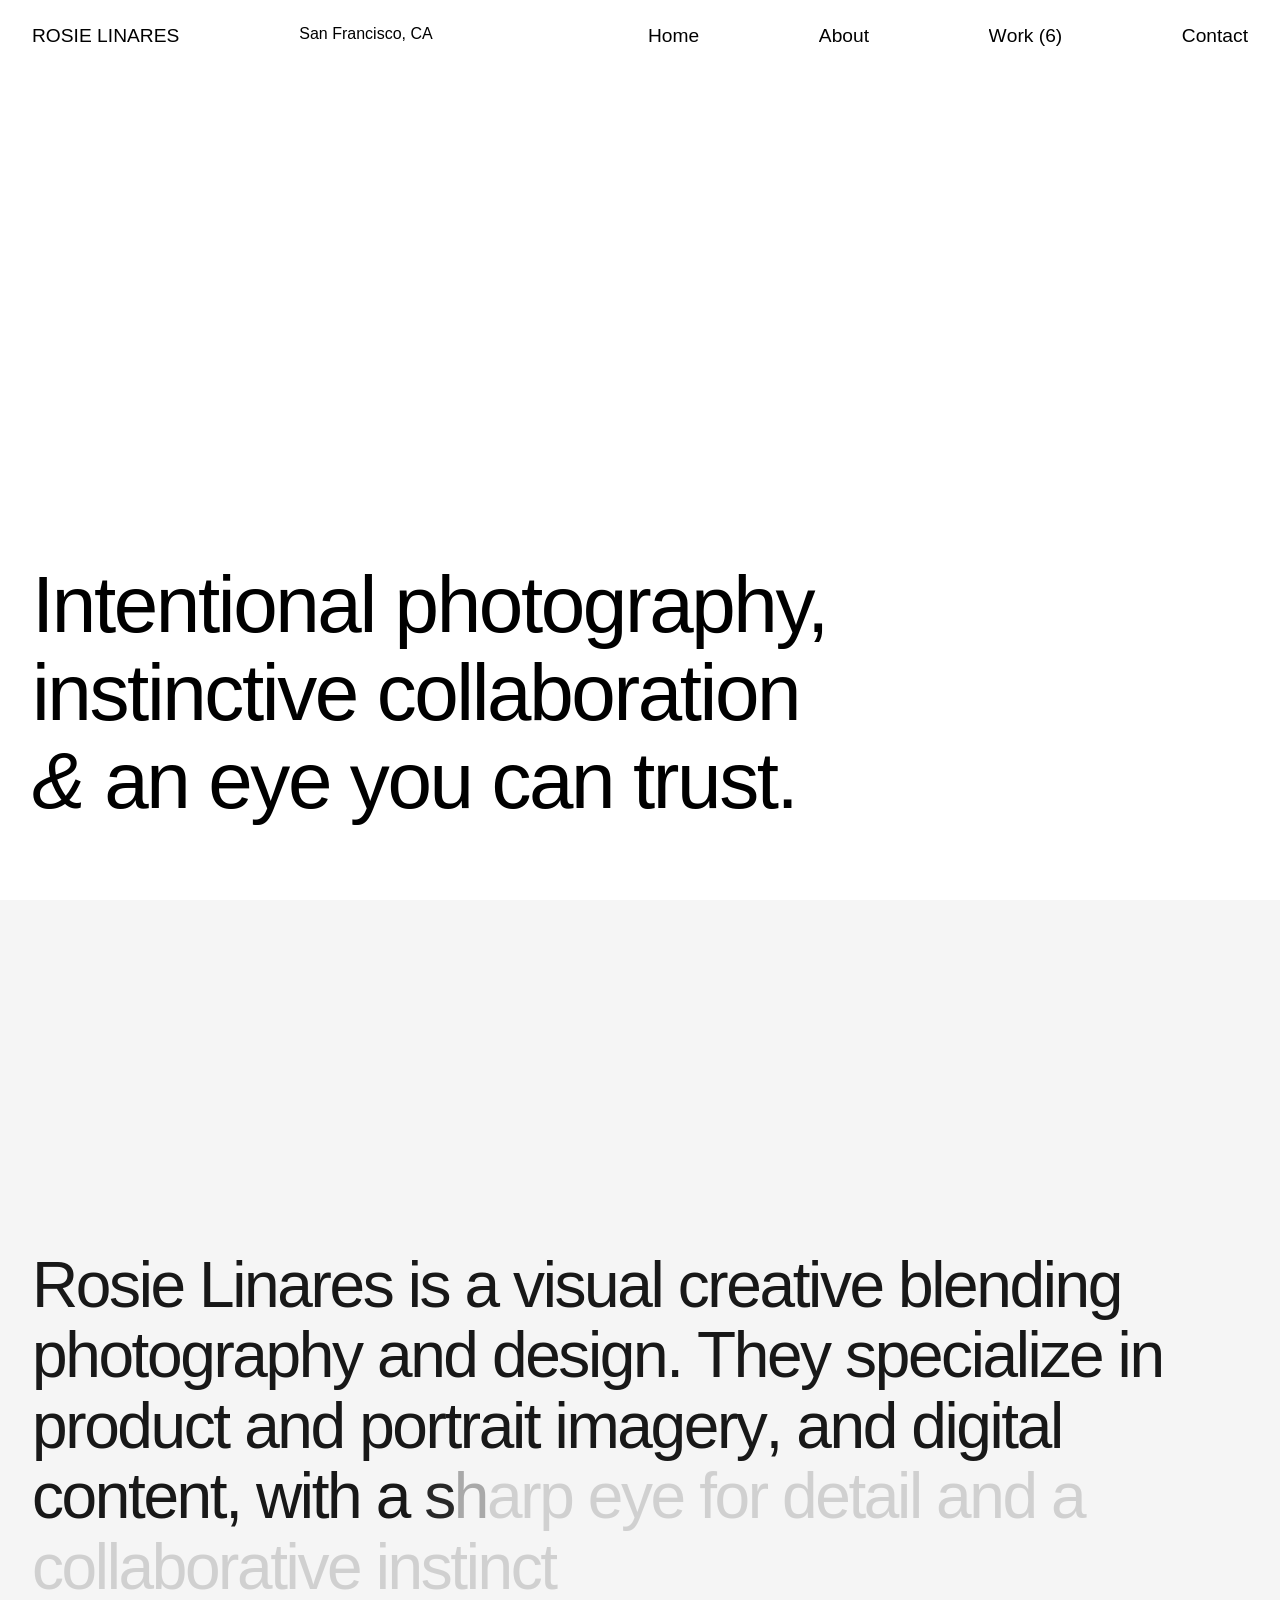
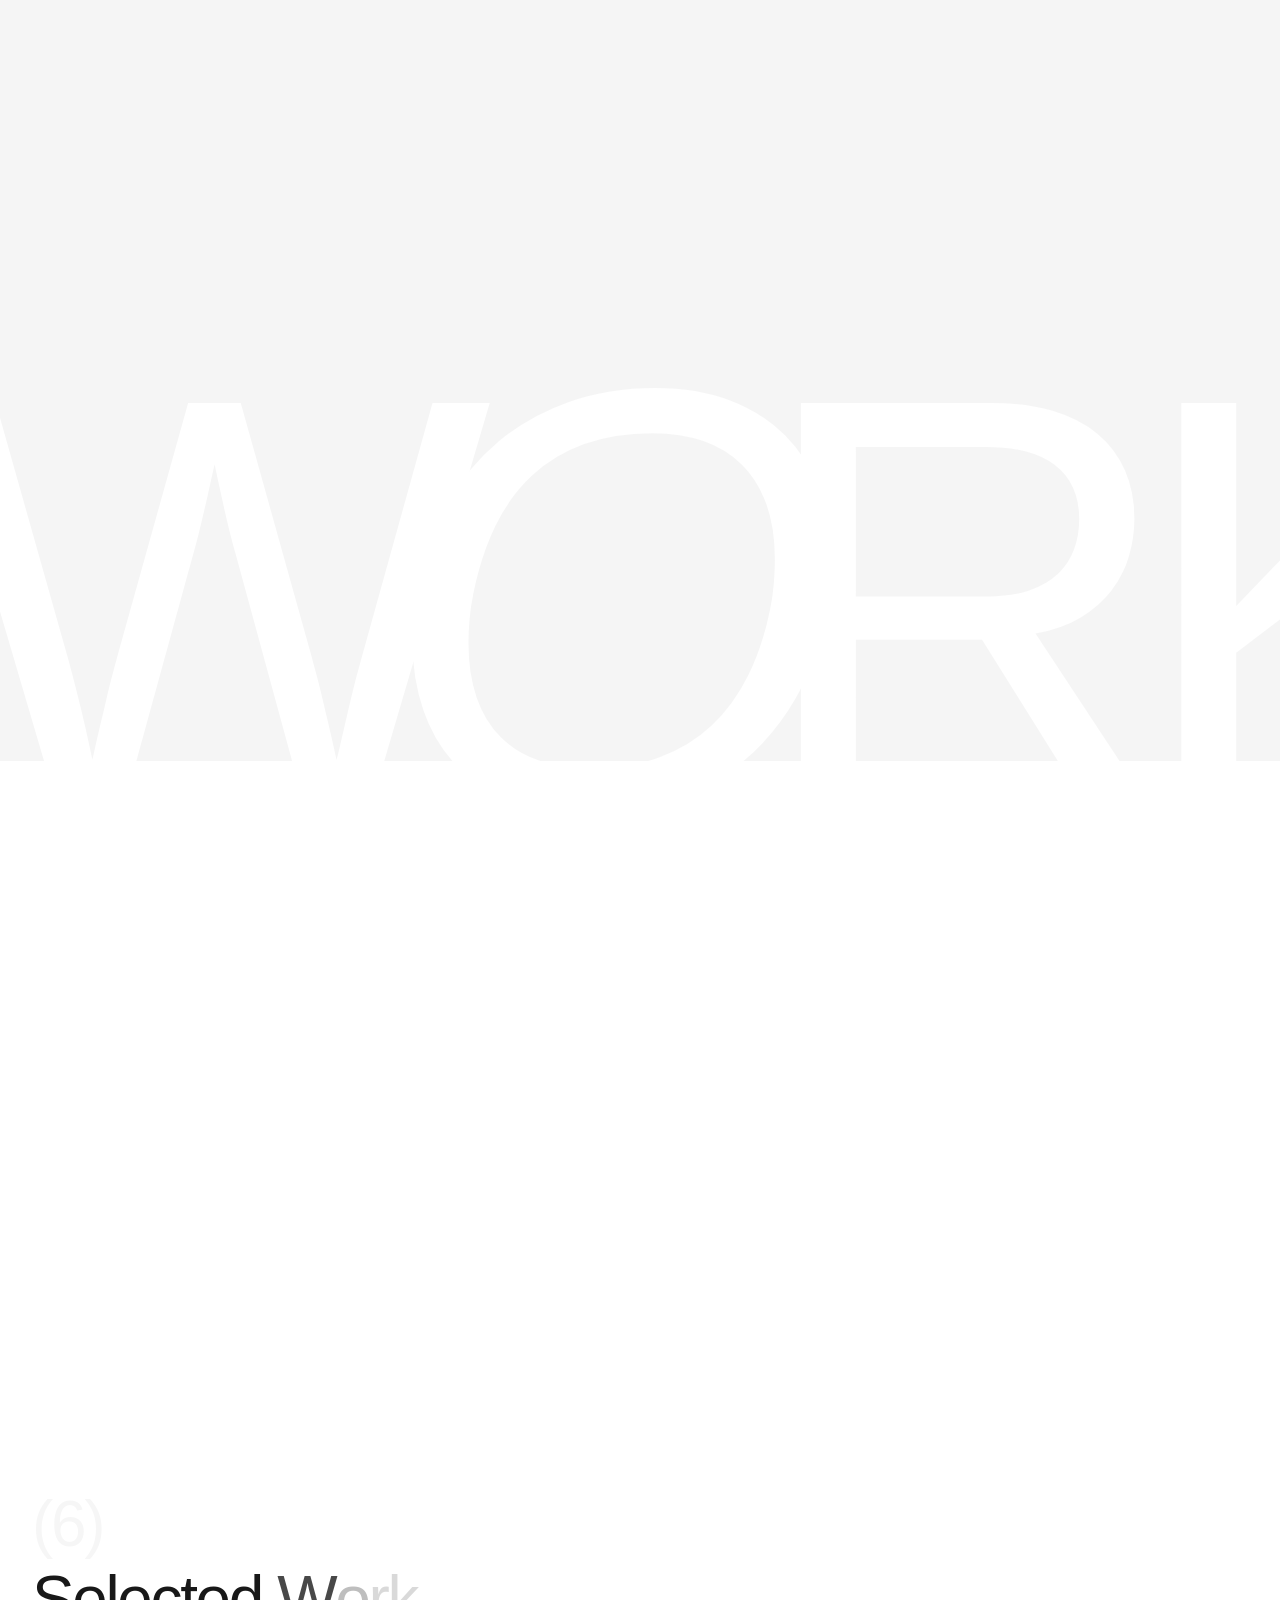
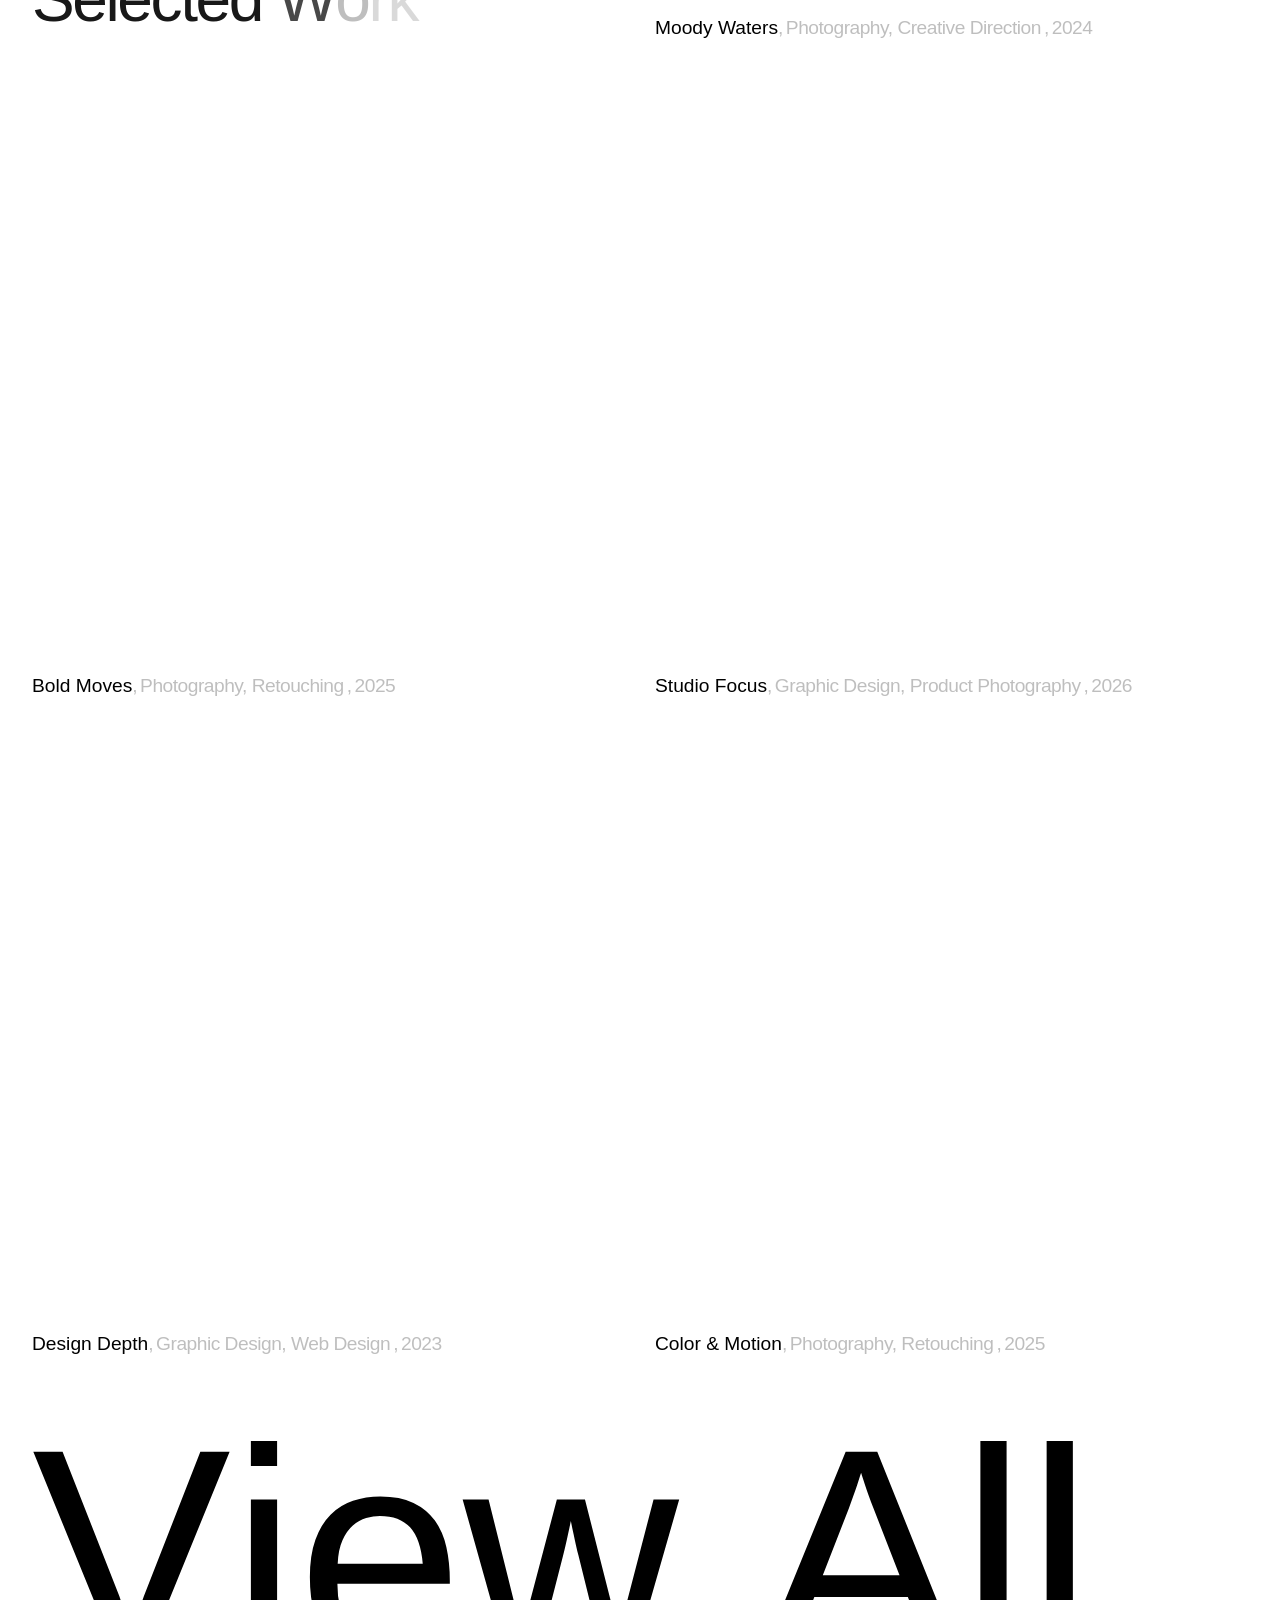
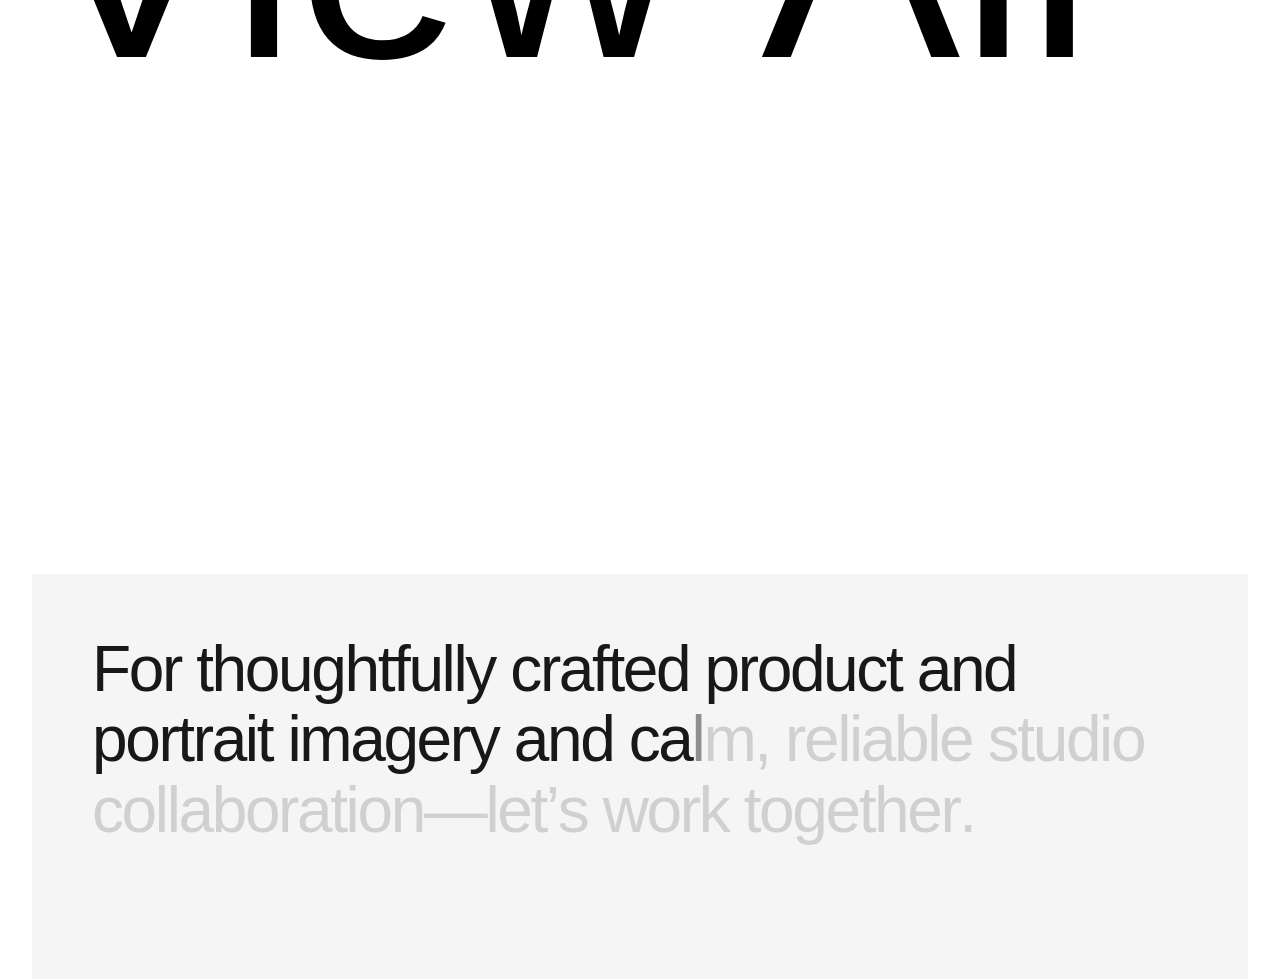
==== commit 7c706045: "Updated all pages contact phone Updated with correct number in hover state" ====
--- a/index.html
+++ b/index.html
@@ -1 +1 @@
-<!DOCTYPE html><!-- Handled by Exflow.site --><html data-wf-page="6a34d59f1e7513f7c53cedb4" data-wf-site="6a34d59d1e7513f7c53ced21" data-wf-status="1" lang="en"><head><meta charset="utf-8"/><link href="https://cdn.prod.website-files.com" rel="preconnect" /><title>Rosie Linares | Visual Creative - Product &amp; Portrait Photography</title><meta content="Rosie Linares is a San Francisco-based visual creative blending photography and design. They specialize in product, portrait, and digital content with an effortlessly polished touch." name="description"/><meta content="Rosie Linares | Visual Creative - Product &amp; Portrait Photography" property="og:title"/><meta content="Rosie Linares is a San Francisco-based visual creative blending photography and design. They specialize in product, portrait, and digital content with an effortlessly polished touch." property="og:description"/><meta content="Rosie Linares | Visual Creative - Product &amp; Portrait Photography" name="twitter:title"/><meta content="Rosie Linares is a San Francisco-based visual creative blending photography and design. They specialize in product, portrait, and digital content with an effortlessly polished touch." name="twitter:description"/><meta property="og:type" content="website"/><meta content="summary_large_image" name="twitter:card"/><meta content="width=device-width, initial-scale=1" name="viewport"/><meta content="Webflow" name="generator"/><link href="css/rosie-linares.webflow.shared.ce49de2e5.css" rel="stylesheet" type="text/css"  /><style>html.w-mod-js:not(.w-mod-ix3) :is(.navigation-link .nav-text.first, .navigation-link .nav-text.second, .display-1.second) {visibility: hidden !important;}</style><link href="https://fonts.googleapis.com" rel="preconnect"/><link href="https://fonts.gstatic.com" rel="preconnect" /><script src="https://ajax.googleapis.com/ajax/libs/webfont/1.6.26/webfont.js" type="text/javascript"></script><script type="text/javascript">WebFont.load({  google: {    families: ["Inter:100,200,300,400,500,600,700,800,900","Playfair Display:400,500,600,700,800,900"]  }});</script><script type="text/javascript">!function(o,c){var n=c.documentElement,t=" w-mod-";n.className+=t+"js",("ontouchstart"in o||o.DocumentTouch&&c instanceof DocumentTouch)&&(n.className+=t+"touch")}(window,document);</script><link href="https://cdn.prod.website-files.com/6a34d59d1e7513f7c53ced21/6a3c64e9176efddaf45bf6a1_Artboard%201.png" rel="icon" type="image/png" sizes="32x32" media="(prefers-color-scheme: light)"/><link href="https://cdn.prod.website-files.com/6a34d59d1e7513f7c53ced21/6a3c64e9176efddaf45bf6a1_Artboard%201.png" rel="icon" type="image/png" sizes="32x32" media="(prefers-color-scheme: dark)"/><link href="https://cdn.prod.website-files.com/6a34d59d1e7513f7c53ced21/6a3c64e83c9393a1ef8aed61_Artboard%201.png" rel="icon" type="image/png" sizes="48x48"/><link href="https://cdn.prod.website-files.com/6a34d59d1e7513f7c53ced21/6a3c64e9ed59e086eab0b584_Artboard%201.png" rel="apple-touch-icon" sizes="180x180"/><link href="https://cdn.prod.website-files.com/6a34d59d1e7513f7c53ced21/6a3c64e952f76e71a8f8dd30_Artboard%201.png" rel="icon" type="image/png" sizes="192x192"/><link href="https://cdn.prod.website-files.com/6a34d59d1e7513f7c53ced21/6a3c64e9ed59e086eab0b587_Artboard%201.png" rel="icon" type="image/png" sizes="512x512"/></head><body><div class="navigation-wrapper-main"><div class="container-nav"><div class="navigation-content"><div id="w-node-cdcb0ebe-6184-0899-ea51-5038671515ce-671515cb" class="part-2"><a href="/" aria-current="page" class="navigation-link w-inline-block w--current"><div class="nav-text first">ROSIE LINARES</div><div class="nav-text second">MOKA</div></a><div class="simple-text first hide"><div>San Francisco, CA</div></div></div><nav id="w-node-cdcb0ebe-6184-0899-ea51-5038671515d2-671515cb" class="part-3"><div data-animation="default" data-collapse="medium" data-duration="400" data-easing="ease" data-easing2="ease" role="banner" class="navbar w-nav"><div class="last-item"><nav role="navigation" class="nav-menu w-nav-menu"><a href="/" aria-current="page" class="navigation-link w-inline-block w--current"><div class="nav-text first">Home</div><div class="nav-text second">Home</div></a><a href="/about" class="navigation-link w-inline-block"><div class="nav-text first">About</div><div class="nav-text second">About</div></a><a href="/work" class="navigation-link w-inline-block"><div class="nav-text first">Work (6)</div><div class="nav-text second">Work (17)</div></a><a href="mailto:contact@moka.com" class="navigation-link w-inline-block"><div class="nav-text first">Contact</div><div class="nav-text second">Contact</div></a></nav><div class="menu-button w-nav-button"><img src="https://cdn.prod.website-files.com/6a34d59d1e7513f7c53ced21/6a34d59f1e7513f7c53cef4c_hamburger.png" loading="lazy" width="26" sizes="(max-width: 767px) 26px, (max-width: 991px) 3vw, 100vw" alt="" srcset="https://cdn.prod.website-files.com/6a34d59d1e7513f7c53ced21/6a34d59f1e7513f7c53cef4c_hamburger-p-500.png 500w, https://cdn.prod.website-files.com/6a34d59d1e7513f7c53ced21/6a34d59f1e7513f7c53cef4c_hamburger.png 512w"/></div></div></div></nav></div></div></div><div data-w-id="7314af82-d05c-2b84-d3a9-223e8e39f664" class="top-hero"><div class="container"><div class="hero-block"><div class="grid-12"><h1 id="w-node-b7ccb59f-4cbd-0d44-51c2-cc01bfc4adad-c53cedb4" class="display-1">Intentional photography, instinctive collaboration <span class="other-font">&amp;</span> an eye you can trust.</h1><div id="w-node-_8025f4ab-8614-a77a-14f0-d10630db353c-c53cedb4" class="div-block"><div class="video-wrapper"><div class="video-background"><div data-poster-url="https://cdn.prod.website-files.com/68a30ae69f16a541afc009db%2F68ac4d9afb9af948b137caff_Adobe%20Express%20-%20Adobe%20Express%20-%20Stylish%20Portrait-poster-00001.jpg" data-video-urls="https://cdn.prod.website-files.com/6a34d59d1e7513f7c53ced21/6a34d59f1e7513f7c53cef6f_Adobe%20Express%20-%20Adobe%20Express%20-%20Stylish%20Portrait-transcode.mp4,https://cdn.prod.website-files.com/6a34d59d1e7513f7c53ced21/6a34d59f1e7513f7c53cef6f_Adobe%20Express%20-%20Adobe%20Express%20-%20Stylish%20Portrait-transcode.webm" data-autoplay="true" data-loop="true" data-wf-ignore="true" class="background-video w-background-video w-background-video-atom"><video id="6b1272f4-54e3-73fe-3684-6e301e2a9c5b-video" autoplay="" loop="" style="background-image:url(&quot;https://cdn.prod.website-files.com/68a30ae69f16a541afc009db%2F68ac4d9afb9af948b137caff_Adobe%20Express%20-%20Adobe%20Express%20-%20Stylish%20Portrait-poster-00001.jpg&quot;)" muted="" playsinline="" data-wf-ignore="true" data-object-fit="cover"><source src="https://cdn.prod.website-files.com/6a34d59d1e7513f7c53ced21/6a34d59f1e7513f7c53cef6f_Adobe%20Express%20-%20Adobe%20Express%20-%20Stylish%20Portrait-transcode.mp4" data-wf-ignore="true"/><source src="https://cdn.prod.website-files.com/6a34d59d1e7513f7c53ced21/6a34d59f1e7513f7c53cef6f_Adobe%20Express%20-%20Adobe%20Express%20-%20Stylish%20Portrait-transcode.webm" data-wf-ignore="true"/></video><img src="https://cdn.prod.website-files.com/6a34d59d1e7513f7c53ced21/6a34dd5c2b53c388e0401771_2a8b8a41b367c61bc14181272a79c96d_55-000004730012_1791x2700.jpg" loading="lazy" sizes="(max-width: 895px) 100vw, 895px" srcset="https://cdn.prod.website-files.com/6a34d59d1e7513f7c53ced21/6a34dd5c2b53c388e0401771_2a8b8a41b367c61bc14181272a79c96d_55-000004730012_1791x2700-p-500.jpg 500w, https://cdn.prod.website-files.com/6a34d59d1e7513f7c53ced21/6a34dd5c2b53c388e0401771_2a8b8a41b367c61bc14181272a79c96d_55-000004730012_1791x2700-p-800.jpg 800w, https://cdn.prod.website-files.com/6a34d59d1e7513f7c53ced21/6a34dd5c2b53c388e0401771_2a8b8a41b367c61bc14181272a79c96d_55-000004730012_1791x2700.jpg 895w" alt=""/></div><div class="blur-overlay white"></div></div></div></div></div></div></div></div><div class="page-content"><div data-w-id="de197aaf-2897-6690-8332-f0805055ce91" class="scroll-trigger"><section class="section"><div class="container"><div><div class="grid-12"><h2 id="w-node-f189f6a5-3e5c-c1bb-bd81-cc5af570ebcc-c53cedb4" class="display-1 second">Rosie Linares is a visual creative blending photography and design. They specialize in product and portrait imagery, and digital content, with a sharp eye for detail and a collaborative instinct</h2></div></div></div></section><div class="margin-200"><div><h2 class="big-text">W<span class="other-font big">O</span><span class="move-left">RK</span></h2></div></div></div><section class="section with-dark-color"><div class="container"><div class="work-grid second"><div class="flex-right"><div><h2 class="display-1 second">Selected Work</h2></div><h2 class="display-1 second lighter">(6)</h2></div><div><div class="w-dyn-list"><div role="list" class="w-dyn-items"><div role="listitem" class="w-dyn-item"><a data-w-id="6c360509-d06b-f2bf-226c-71146d6b9d35" href="/project/moody-waters" class="work-wrapper-first w-inline-block"><div class="photo-wrapper"><img loading="eager" src="https://cdn.prod.website-files.com/6a34d59f1e7513f7c53cedc2/6a34eb529e312a69a758949b_sahar-photoshoot_007.jpg" alt="" sizes="100vw" srcset="https://cdn.prod.website-files.com/6a34d59f1e7513f7c53cedc2/6a34eb529e312a69a758949b_sahar-photoshoot_007-p-500.jpg 500w, https://cdn.prod.website-files.com/6a34d59f1e7513f7c53cedc2/6a34eb529e312a69a758949b_sahar-photoshoot_007-p-800.jpg 800w, https://cdn.prod.website-files.com/6a34d59f1e7513f7c53cedc2/6a34eb529e312a69a758949b_sahar-photoshoot_007-p-1080.jpg 1080w, https://cdn.prod.website-files.com/6a34d59f1e7513f7c53cedc2/6a34eb529e312a69a758949b_sahar-photoshoot_007.jpg 1600w" class="work-photo-first"/><div class="work-overlay first half"></div></div><div><div class="vertical-flex"><div class="title-line-wrapper"><h3 class="work-title-first">Moody Waters</h3></div><div class="flex-tag-main"><p class="category-title hide">, </p><p class="category-title">Photography, Creative Direction</p><p class="category-title">, </p><p class="category-title">2024</p></div></div></div></a></div></div></div></div></div><div><div class="w-dyn-list"><div role="list" class="work-grid w-dyn-items"><div role="listitem" class="w-dyn-item"><a data-w-id="f12bbc4d-3871-76ff-ce59-5f7772fd3d2d" href="/project/bold-moves" class="work-wrapper-first w-inline-block"><div class="photo-wrapper"><img loading="eager" src="https://cdn.prod.website-files.com/6a34d59f1e7513f7c53cedc2/6a36025c414bee54bde6f573_QTStudios_QueenofCardboard_004_1680x1120.jpg" alt="" sizes="100vw" srcset="https://cdn.prod.website-files.com/6a34d59f1e7513f7c53cedc2/6a36025c414bee54bde6f573_QTStudios_QueenofCardboard_004_1680x1120-p-500.jpg 500w, https://cdn.prod.website-files.com/6a34d59f1e7513f7c53cedc2/6a36025c414bee54bde6f573_QTStudios_QueenofCardboard_004_1680x1120-p-800.jpg 800w, https://cdn.prod.website-files.com/6a34d59f1e7513f7c53cedc2/6a36025c414bee54bde6f573_QTStudios_QueenofCardboard_004_1680x1120-p-1080.jpg 1080w, https://cdn.prod.website-files.com/6a34d59f1e7513f7c53cedc2/6a36025c414bee54bde6f573_QTStudios_QueenofCardboard_004_1680x1120-p-1600.jpg 1600w, https://cdn.prod.website-files.com/6a34d59f1e7513f7c53cedc2/6a36025c414bee54bde6f573_QTStudios_QueenofCardboard_004_1680x1120.jpg 1680w" class="work-photo-first"/><div class="work-overlay first half"></div></div><div><div class="vertical-flex"><div class="title-line-wrapper"><h3 class="work-title-first">Bold Moves</h3></div><div class="flex-tag-main"><p class="category-title hide">, </p><p class="category-title">Photography, Retouching</p><p class="category-title">, </p><p class="category-title">2025</p></div></div></div></a></div><div role="listitem" class="w-dyn-item"><a data-w-id="f12bbc4d-3871-76ff-ce59-5f7772fd3d2d" href="/project/studio-focus" class="work-wrapper-first w-inline-block"><div class="photo-wrapper"><img loading="eager" src="https://cdn.prod.website-files.com/6a34d59f1e7513f7c53cedc2/6a3609190d13b3c3c988f5ac_1S9A2907_1690x1127.jpg" alt="" sizes="100vw" srcset="https://cdn.prod.website-files.com/6a34d59f1e7513f7c53cedc2/6a3609190d13b3c3c988f5ac_1S9A2907_1690x1127-p-500.jpg 500w, https://cdn.prod.website-files.com/6a34d59f1e7513f7c53cedc2/6a3609190d13b3c3c988f5ac_1S9A2907_1690x1127-p-800.jpg 800w, https://cdn.prod.website-files.com/6a34d59f1e7513f7c53cedc2/6a3609190d13b3c3c988f5ac_1S9A2907_1690x1127-p-1080.jpg 1080w, https://cdn.prod.website-files.com/6a34d59f1e7513f7c53cedc2/6a3609190d13b3c3c988f5ac_1S9A2907_1690x1127-p-1600.jpg 1600w, https://cdn.prod.website-files.com/6a34d59f1e7513f7c53cedc2/6a3609190d13b3c3c988f5ac_1S9A2907_1690x1127.jpg 1690w" class="work-photo-first"/><div class="work-overlay first half"></div></div><div><div class="vertical-flex"><div class="title-line-wrapper"><h3 class="work-title-first">Studio Focus</h3></div><div class="flex-tag-main"><p class="category-title hide">, </p><p class="category-title">Graphic Design, Product Photography</p><p class="category-title">, </p><p class="category-title">2026</p></div></div></div></a></div><div role="listitem" class="w-dyn-item"><a data-w-id="f12bbc4d-3871-76ff-ce59-5f7772fd3d2d" href="/project/design-depth" class="work-wrapper-first w-inline-block"><div class="photo-wrapper"><img loading="eager" src="https://cdn.prod.website-files.com/6a34d59f1e7513f7c53cedc2/6a3b8c35dd2fbb0a215b25f9_qtstudios-website-mobile-product-mockup.jpg" alt="" sizes="100vw" srcset="https://cdn.prod.website-files.com/6a34d59f1e7513f7c53cedc2/6a3b8c35dd2fbb0a215b25f9_qtstudios-website-mobile-product-mockup-p-500.jpg 500w, https://cdn.prod.website-files.com/6a34d59f1e7513f7c53cedc2/6a3b8c35dd2fbb0a215b25f9_qtstudios-website-mobile-product-mockup-p-800.jpg 800w, https://cdn.prod.website-files.com/6a34d59f1e7513f7c53cedc2/6a3b8c35dd2fbb0a215b25f9_qtstudios-website-mobile-product-mockup-p-1080.jpg 1080w, https://cdn.prod.website-files.com/6a34d59f1e7513f7c53cedc2/6a3b8c35dd2fbb0a215b25f9_qtstudios-website-mobile-product-mockup-p-1600.jpg 1600w, https://cdn.prod.website-files.com/6a34d59f1e7513f7c53cedc2/6a3b8c35dd2fbb0a215b25f9_qtstudios-website-mobile-product-mockup.jpg 1656w" class="work-photo-first"/><div class="work-overlay first half"></div></div><div><div class="vertical-flex"><div class="title-line-wrapper"><h3 class="work-title-first">Design Depth</h3></div><div class="flex-tag-main"><p class="category-title hide">, </p><p class="category-title">Graphic Design, Web Design</p><p class="category-title">, </p><p class="category-title">2023</p></div></div></div></a></div><div role="listitem" class="w-dyn-item"><a data-w-id="f12bbc4d-3871-76ff-ce59-5f7772fd3d2d" href="/project/color-motion" class="work-wrapper-first w-inline-block"><div class="photo-wrapper"><img loading="eager" src="https://cdn.prod.website-files.com/6a34d59f1e7513f7c53cedc2/6a3c567559d4e7fa07049f7d_Amy-Dance_Poster_mockup.jpg" alt="" sizes="100vw" srcset="https://cdn.prod.website-files.com/6a34d59f1e7513f7c53cedc2/6a3c567559d4e7fa07049f7d_Amy-Dance_Poster_mockup-p-500.jpg 500w, https://cdn.prod.website-files.com/6a34d59f1e7513f7c53cedc2/6a3c567559d4e7fa07049f7d_Amy-Dance_Poster_mockup-p-800.jpg 800w, https://cdn.prod.website-files.com/6a34d59f1e7513f7c53cedc2/6a3c567559d4e7fa07049f7d_Amy-Dance_Poster_mockup-p-1080.jpg 1080w, https://cdn.prod.website-files.com/6a34d59f1e7513f7c53cedc2/6a3c567559d4e7fa07049f7d_Amy-Dance_Poster_mockup-p-1600.jpg 1600w, https://cdn.prod.website-files.com/6a34d59f1e7513f7c53cedc2/6a3c567559d4e7fa07049f7d_Amy-Dance_Poster_mockup.jpg 1656w" class="work-photo-first"/><div class="work-overlay first half"></div></div><div><div class="vertical-flex"><div class="title-line-wrapper"><h3 class="work-title-first">Color &amp; Motion </h3></div><div class="flex-tag-main"><p class="category-title hide">, </p><p class="category-title">Photography, Retouching</p><p class="category-title">, </p><p class="category-title">2025</p></div></div></div></a></div></div></div></div><div class="margin-80 make-40"><a href="#" class="navigation-link full view-all w-inline-block"><div class="nav-text first">View All</div><div class="nav-text second">View All</div></a></div></div></section><section class="section with-light-color less-padding"><div class="container"><div><div class="grid-12 more-gap with-color"><h2 id="w-node-c83f0533-f1fc-65e2-ee27-19bb4d34ba2d-c53cedb4" class="display-1 second with-padding">For thoughtfully crafted product and portrait imagery and calm, reliable studio collaboration—let’s work together.</h2><div id="w-node-_4f11a17a-b110-9057-2b86-43aee4c25967-c53cedb4" class="vertical-ticker"><div class="overlay bottom"></div><div class="overlay bottom top"></div><div class="marquee second"><div class="marquee-group"><div class="testimonial-card-group"><div class="main-text"><div class="display-1 third">Photography</div><div class="display-1 third">Prototyping</div><div class="display-1 third">Graphic Design</div><div class="display-1 third">UX Design</div><div class="display-1 third">Visual Design</div><div class="display-1 third">Branding</div><div class="display-1 third">Data Development</div><div class="display-1 third">AI Development</div><div class="display-1 third">Web Design</div><div class="display-1 third">Graphic Design</div><div class="display-1 third">App Integration</div></div><div class="main-text"><div class="display-1 third">AI Integration</div><div class="display-1 third">Prototyping</div><div class="display-1 third">Motion Design</div><div class="display-1 third">UX Design</div><div class="display-1 third">Visual Design</div><div class="display-1 third">Branding</div><div class="display-1 third">Data Development</div><div class="display-1 third">AI Development</div><div class="display-1 third">Web Design</div><div class="display-1 third">Graphic Design</div><div class="display-1 third">App Integration</div></div><div class="main-text"><div class="display-1 third">AI Integration</div><div class="display-1 third">Prototyping</div><div class="display-1 third">Motion Design</div><div class="display-1 third">UX Design</div><div class="display-1 third">Visual Design</div><div class="display-1 third">Branding</div><div class="display-1 third">Data Development</div><div class="display-1 third">AI Development</div><div class="display-1 third">Web Design</div><div class="display-1 third">Graphic Design</div><div class="display-1 third">App Integration</div></div><div class="main-text"><div class="display-1 third">AI Integration</div><div class="display-1 third">Prototyping</div><div class="display-1 third">Motion Design</div><div class="display-1 third">UX Design</div><div class="display-1 third">Visual Design</div><div class="display-1 third">Branding</div><div class="display-1 third">Data Development</div><div class="display-1 third">AI Development</div><div class="display-1 third">Web Design</div><div class="display-1 third">Graphic Design</div><div class="display-1 third">App Integration</div></div></div></div></div></div></div></div></div></section></div><div data-w-id="bd719ca3-a203-b525-6582-d6c9aac8ec9b" class="footer-main"><div class="container"><div><div class="grid-12 less-gap"><div id="w-node-bd719ca3-a203-b525-6582-d6c9aac8ec9f-aac8ec9b"><h2 id="w-node-bd719ca3-a203-b525-6582-d6c9aac8eca0-aac8ec9b" class="display-1 second _4-2-rem">Let&#x27;s Talk</h2><a href="mailto:contact@website.com" id="w-node-bd719ca3-a203-b525-6582-d6c9aac8eca2-aac8ec9b" class="navigation-link for-button w-inline-block"><div class="nav-text first">Get in touch</div><div class="nav-text second">Get in touch</div></a><div class="margin-50"><a href="https://flowmance.com/" target="_blank" class="navigation-link copyright w-inline-block"><div class="nav-text first">©2025 Rosie Linares.</div><div class="nav-text second">©2025 Moka. Powered by Webflow</div></a></div></div><div id="w-node-bd719ca3-a203-b525-6582-d6c9aac8eca7-aac8ec9b"><div><h2 class="display-1 second uppercase">follow us</h2><div class="margin-20"><div class="margin-10"><a href="https://instagram.com/rlinaresphotography" target="_blank" class="navigation-link for-footer w-inline-block"><div class="nav-text first">Instagram</div><div class="nav-text second">Instagram</div></a></div></div></div></div><div id="w-node-bd719ca3-a203-b525-6582-d6c9aac8ecc5-aac8ec9b"><h2 class="display-1 second uppercase">Contact</h2><div class="margin-20"><a href="mailto:contact@website.com" class="navigation-link for-footer w-inline-block"><div class="nav-text first">photography@rosielinares.com</div><div class="nav-text second">photography@rosielinares.com</div></a><div class="margin-10"><a href="tel:+18001236789" class="navigation-link for-footer w-inline-block"><div class="nav-text first">+1 415 429 6673<br/></div><div class="nav-text second">+1 800 1236 789<br/></div></a></div></div></div></div></div></div><div class="container"><div><a href="#" class="navigation-link full w-inline-block"><div class="nav-text first">©ROSIE LINARES</div></a></div></div></div><script src="js/jquery.js?site=6a34d59d1e7513f7c53ced21" type="text/javascript"  ></script><script src="js/webflow.schunk.36b8fb49256177c8.js" type="text/javascript"  ></script><script src="js/webflow.schunk.e5972a22b2f95ff8.js" type="text/javascript"  ></script><script src="js/webflow-script.js" type="text/javascript"  ></script><script src="js/gsap.min.js" type="text/javascript"></script><script src="js/splittext.min.js" type="text/javascript"></script><script src="js/scrolltrigger.min.js" type="text/javascript"></script></body></html>+<!DOCTYPE html><!-- Handled by Exflow.site --><html data-wf-page="6a34d59f1e7513f7c53cedb4" data-wf-site="6a34d59d1e7513f7c53ced21" data-wf-status="1" lang="en"><head><meta charset="utf-8"/><link href="https://cdn.prod.website-files.com" rel="preconnect" /><title>Rosie Linares | Visual Creative - Product &amp; Portrait Photography</title><meta content="Rosie Linares is a San Francisco-based visual creative blending photography and design. They specialize in product, portrait, and digital content with an effortlessly polished touch." name="description"/><meta content="Rosie Linares | Visual Creative - Product &amp; Portrait Photography" property="og:title"/><meta content="Rosie Linares is a San Francisco-based visual creative blending photography and design. They specialize in product, portrait, and digital content with an effortlessly polished touch." property="og:description"/><meta content="Rosie Linares | Visual Creative - Product &amp; Portrait Photography" name="twitter:title"/><meta content="Rosie Linares is a San Francisco-based visual creative blending photography and design. They specialize in product, portrait, and digital content with an effortlessly polished touch." name="twitter:description"/><meta property="og:type" content="website"/><meta content="summary_large_image" name="twitter:card"/><meta content="width=device-width, initial-scale=1" name="viewport"/><meta content="Webflow" name="generator"/><link href="css/rosie-linares.webflow.shared.ce49de2e5.css" rel="stylesheet" type="text/css"  /><style>html.w-mod-js:not(.w-mod-ix3) :is(.navigation-link .nav-text.first, .navigation-link .nav-text.second, .display-1.second) {visibility: hidden !important;}</style><link href="https://fonts.googleapis.com" rel="preconnect"/><link href="https://fonts.gstatic.com" rel="preconnect" /><script src="https://ajax.googleapis.com/ajax/libs/webfont/1.6.26/webfont.js" type="text/javascript"></script><script type="text/javascript">WebFont.load({  google: {    families: ["Inter:100,200,300,400,500,600,700,800,900","Playfair Display:400,500,600,700,800,900"]  }});</script><script type="text/javascript">!function(o,c){var n=c.documentElement,t=" w-mod-";n.className+=t+"js",("ontouchstart"in o||o.DocumentTouch&&c instanceof DocumentTouch)&&(n.className+=t+"touch")}(window,document);</script><link href="https://cdn.prod.website-files.com/6a34d59d1e7513f7c53ced21/6a3c64e9176efddaf45bf6a1_Artboard%201.png" rel="icon" type="image/png" sizes="32x32" media="(prefers-color-scheme: light)"/><link href="https://cdn.prod.website-files.com/6a34d59d1e7513f7c53ced21/6a3c64e9176efddaf45bf6a1_Artboard%201.png" rel="icon" type="image/png" sizes="32x32" media="(prefers-color-scheme: dark)"/><link href="https://cdn.prod.website-files.com/6a34d59d1e7513f7c53ced21/6a3c64e83c9393a1ef8aed61_Artboard%201.png" rel="icon" type="image/png" sizes="48x48"/><link href="https://cdn.prod.website-files.com/6a34d59d1e7513f7c53ced21/6a3c64e9ed59e086eab0b584_Artboard%201.png" rel="apple-touch-icon" sizes="180x180"/><link href="https://cdn.prod.website-files.com/6a34d59d1e7513f7c53ced21/6a3c64e952f76e71a8f8dd30_Artboard%201.png" rel="icon" type="image/png" sizes="192x192"/><link href="https://cdn.prod.website-files.com/6a34d59d1e7513f7c53ced21/6a3c64e9ed59e086eab0b587_Artboard%201.png" rel="icon" type="image/png" sizes="512x512"/></head><body><div class="navigation-wrapper-main"><div class="container-nav"><div class="navigation-content"><div id="w-node-cdcb0ebe-6184-0899-ea51-5038671515ce-671515cb" class="part-2"><a href="/" aria-current="page" class="navigation-link w-inline-block w--current"><div class="nav-text first">ROSIE LINARES</div><div class="nav-text second">MOKA</div></a><div class="simple-text first hide"><div>San Francisco, CA</div></div></div><nav id="w-node-cdcb0ebe-6184-0899-ea51-5038671515d2-671515cb" class="part-3"><div data-animation="default" data-collapse="medium" data-duration="400" data-easing="ease" data-easing2="ease" role="banner" class="navbar w-nav"><div class="last-item"><nav role="navigation" class="nav-menu w-nav-menu"><a href="/" aria-current="page" class="navigation-link w-inline-block w--current"><div class="nav-text first">Home</div><div class="nav-text second">Home</div></a><a href="/about" class="navigation-link w-inline-block"><div class="nav-text first">About</div><div class="nav-text second">About</div></a><a href="/work" class="navigation-link w-inline-block"><div class="nav-text first">Work (6)</div><div class="nav-text second">Work (17)</div></a><a href="mailto:contact@moka.com" class="navigation-link w-inline-block"><div class="nav-text first">Contact</div><div class="nav-text second">Contact</div></a></nav><div class="menu-button w-nav-button"><img src="https://cdn.prod.website-files.com/6a34d59d1e7513f7c53ced21/6a34d59f1e7513f7c53cef4c_hamburger.png" loading="lazy" width="26" sizes="(max-width: 767px) 26px, (max-width: 991px) 3vw, 100vw" alt="" srcset="https://cdn.prod.website-files.com/6a34d59d1e7513f7c53ced21/6a34d59f1e7513f7c53cef4c_hamburger-p-500.png 500w, https://cdn.prod.website-files.com/6a34d59d1e7513f7c53ced21/6a34d59f1e7513f7c53cef4c_hamburger.png 512w"/></div></div></div></nav></div></div></div><div data-w-id="7314af82-d05c-2b84-d3a9-223e8e39f664" class="top-hero"><div class="container"><div class="hero-block"><div class="grid-12"><h1 id="w-node-b7ccb59f-4cbd-0d44-51c2-cc01bfc4adad-c53cedb4" class="display-1">Intentional photography, instinctive collaboration <span class="other-font">&amp;</span> an eye you can trust.</h1><div id="w-node-_8025f4ab-8614-a77a-14f0-d10630db353c-c53cedb4" class="div-block"><div class="video-wrapper"><div class="video-background"><div data-poster-url="https://cdn.prod.website-files.com/68a30ae69f16a541afc009db%2F68ac4d9afb9af948b137caff_Adobe%20Express%20-%20Adobe%20Express%20-%20Stylish%20Portrait-poster-00001.jpg" data-video-urls="https://cdn.prod.website-files.com/6a34d59d1e7513f7c53ced21/6a34d59f1e7513f7c53cef6f_Adobe%20Express%20-%20Adobe%20Express%20-%20Stylish%20Portrait-transcode.mp4,https://cdn.prod.website-files.com/6a34d59d1e7513f7c53ced21/6a34d59f1e7513f7c53cef6f_Adobe%20Express%20-%20Adobe%20Express%20-%20Stylish%20Portrait-transcode.webm" data-autoplay="true" data-loop="true" data-wf-ignore="true" class="background-video w-background-video w-background-video-atom"><video id="6b1272f4-54e3-73fe-3684-6e301e2a9c5b-video" autoplay="" loop="" style="background-image:url(&quot;https://cdn.prod.website-files.com/68a30ae69f16a541afc009db%2F68ac4d9afb9af948b137caff_Adobe%20Express%20-%20Adobe%20Express%20-%20Stylish%20Portrait-poster-00001.jpg&quot;)" muted="" playsinline="" data-wf-ignore="true" data-object-fit="cover"><source src="https://cdn.prod.website-files.com/6a34d59d1e7513f7c53ced21/6a34d59f1e7513f7c53cef6f_Adobe%20Express%20-%20Adobe%20Express%20-%20Stylish%20Portrait-transcode.mp4" data-wf-ignore="true"/><source src="https://cdn.prod.website-files.com/6a34d59d1e7513f7c53ced21/6a34d59f1e7513f7c53cef6f_Adobe%20Express%20-%20Adobe%20Express%20-%20Stylish%20Portrait-transcode.webm" data-wf-ignore="true"/></video><img src="https://cdn.prod.website-files.com/6a34d59d1e7513f7c53ced21/6a34dd5c2b53c388e0401771_2a8b8a41b367c61bc14181272a79c96d_55-000004730012_1791x2700.jpg" loading="lazy" sizes="(max-width: 895px) 100vw, 895px" srcset="https://cdn.prod.website-files.com/6a34d59d1e7513f7c53ced21/6a34dd5c2b53c388e0401771_2a8b8a41b367c61bc14181272a79c96d_55-000004730012_1791x2700-p-500.jpg 500w, https://cdn.prod.website-files.com/6a34d59d1e7513f7c53ced21/6a34dd5c2b53c388e0401771_2a8b8a41b367c61bc14181272a79c96d_55-000004730012_1791x2700-p-800.jpg 800w, https://cdn.prod.website-files.com/6a34d59d1e7513f7c53ced21/6a34dd5c2b53c388e0401771_2a8b8a41b367c61bc14181272a79c96d_55-000004730012_1791x2700.jpg 895w" alt=""/></div><div class="blur-overlay white"></div></div></div></div></div></div></div></div><div class="page-content"><div data-w-id="de197aaf-2897-6690-8332-f0805055ce91" class="scroll-trigger"><section class="section"><div class="container"><div><div class="grid-12"><h2 id="w-node-f189f6a5-3e5c-c1bb-bd81-cc5af570ebcc-c53cedb4" class="display-1 second">Rosie Linares is a visual creative blending photography and design. They specialize in product and portrait imagery, and digital content, with a sharp eye for detail and a collaborative instinct</h2></div></div></div></section><div class="margin-200"><div><h2 class="big-text">W<span class="other-font big">O</span><span class="move-left">RK</span></h2></div></div></div><section class="section with-dark-color"><div class="container"><div class="work-grid second"><div class="flex-right"><div><h2 class="display-1 second">Selected Work</h2></div><h2 class="display-1 second lighter">(6)</h2></div><div><div class="w-dyn-list"><div role="list" class="w-dyn-items"><div role="listitem" class="w-dyn-item"><a data-w-id="6c360509-d06b-f2bf-226c-71146d6b9d35" href="/project/moody-waters" class="work-wrapper-first w-inline-block"><div class="photo-wrapper"><img loading="eager" src="https://cdn.prod.website-files.com/6a34d59f1e7513f7c53cedc2/6a34eb529e312a69a758949b_sahar-photoshoot_007.jpg" alt="" sizes="100vw" srcset="https://cdn.prod.website-files.com/6a34d59f1e7513f7c53cedc2/6a34eb529e312a69a758949b_sahar-photoshoot_007-p-500.jpg 500w, https://cdn.prod.website-files.com/6a34d59f1e7513f7c53cedc2/6a34eb529e312a69a758949b_sahar-photoshoot_007-p-800.jpg 800w, https://cdn.prod.website-files.com/6a34d59f1e7513f7c53cedc2/6a34eb529e312a69a758949b_sahar-photoshoot_007-p-1080.jpg 1080w, https://cdn.prod.website-files.com/6a34d59f1e7513f7c53cedc2/6a34eb529e312a69a758949b_sahar-photoshoot_007.jpg 1600w" class="work-photo-first"/><div class="work-overlay first half"></div></div><div><div class="vertical-flex"><div class="title-line-wrapper"><h3 class="work-title-first">Moody Waters</h3></div><div class="flex-tag-main"><p class="category-title hide">, </p><p class="category-title">Photography, Creative Direction</p><p class="category-title">, </p><p class="category-title">2024</p></div></div></div></a></div></div></div></div></div><div><div class="w-dyn-list"><div role="list" class="work-grid w-dyn-items"><div role="listitem" class="w-dyn-item"><a data-w-id="f12bbc4d-3871-76ff-ce59-5f7772fd3d2d" href="/project/bold-moves" class="work-wrapper-first w-inline-block"><div class="photo-wrapper"><img loading="eager" src="https://cdn.prod.website-files.com/6a34d59f1e7513f7c53cedc2/6a36025c414bee54bde6f573_QTStudios_QueenofCardboard_004_1680x1120.jpg" alt="" sizes="100vw" srcset="https://cdn.prod.website-files.com/6a34d59f1e7513f7c53cedc2/6a36025c414bee54bde6f573_QTStudios_QueenofCardboard_004_1680x1120-p-500.jpg 500w, https://cdn.prod.website-files.com/6a34d59f1e7513f7c53cedc2/6a36025c414bee54bde6f573_QTStudios_QueenofCardboard_004_1680x1120-p-800.jpg 800w, https://cdn.prod.website-files.com/6a34d59f1e7513f7c53cedc2/6a36025c414bee54bde6f573_QTStudios_QueenofCardboard_004_1680x1120-p-1080.jpg 1080w, https://cdn.prod.website-files.com/6a34d59f1e7513f7c53cedc2/6a36025c414bee54bde6f573_QTStudios_QueenofCardboard_004_1680x1120-p-1600.jpg 1600w, https://cdn.prod.website-files.com/6a34d59f1e7513f7c53cedc2/6a36025c414bee54bde6f573_QTStudios_QueenofCardboard_004_1680x1120.jpg 1680w" class="work-photo-first"/><div class="work-overlay first half"></div></div><div><div class="vertical-flex"><div class="title-line-wrapper"><h3 class="work-title-first">Bold Moves</h3></div><div class="flex-tag-main"><p class="category-title hide">, </p><p class="category-title">Photography, Retouching</p><p class="category-title">, </p><p class="category-title">2025</p></div></div></div></a></div><div role="listitem" class="w-dyn-item"><a data-w-id="f12bbc4d-3871-76ff-ce59-5f7772fd3d2d" href="/project/studio-focus" class="work-wrapper-first w-inline-block"><div class="photo-wrapper"><img loading="eager" src="https://cdn.prod.website-files.com/6a34d59f1e7513f7c53cedc2/6a3609190d13b3c3c988f5ac_1S9A2907_1690x1127.jpg" alt="" sizes="100vw" srcset="https://cdn.prod.website-files.com/6a34d59f1e7513f7c53cedc2/6a3609190d13b3c3c988f5ac_1S9A2907_1690x1127-p-500.jpg 500w, https://cdn.prod.website-files.com/6a34d59f1e7513f7c53cedc2/6a3609190d13b3c3c988f5ac_1S9A2907_1690x1127-p-800.jpg 800w, https://cdn.prod.website-files.com/6a34d59f1e7513f7c53cedc2/6a3609190d13b3c3c988f5ac_1S9A2907_1690x1127-p-1080.jpg 1080w, https://cdn.prod.website-files.com/6a34d59f1e7513f7c53cedc2/6a3609190d13b3c3c988f5ac_1S9A2907_1690x1127-p-1600.jpg 1600w, https://cdn.prod.website-files.com/6a34d59f1e7513f7c53cedc2/6a3609190d13b3c3c988f5ac_1S9A2907_1690x1127.jpg 1690w" class="work-photo-first"/><div class="work-overlay first half"></div></div><div><div class="vertical-flex"><div class="title-line-wrapper"><h3 class="work-title-first">Studio Focus</h3></div><div class="flex-tag-main"><p class="category-title hide">, </p><p class="category-title">Graphic Design, Product Photography</p><p class="category-title">, </p><p class="category-title">2026</p></div></div></div></a></div><div role="listitem" class="w-dyn-item"><a data-w-id="f12bbc4d-3871-76ff-ce59-5f7772fd3d2d" href="/project/design-depth" class="work-wrapper-first w-inline-block"><div class="photo-wrapper"><img loading="eager" src="https://cdn.prod.website-files.com/6a34d59f1e7513f7c53cedc2/6a3b8c35dd2fbb0a215b25f9_qtstudios-website-mobile-product-mockup.jpg" alt="" sizes="100vw" srcset="https://cdn.prod.website-files.com/6a34d59f1e7513f7c53cedc2/6a3b8c35dd2fbb0a215b25f9_qtstudios-website-mobile-product-mockup-p-500.jpg 500w, https://cdn.prod.website-files.com/6a34d59f1e7513f7c53cedc2/6a3b8c35dd2fbb0a215b25f9_qtstudios-website-mobile-product-mockup-p-800.jpg 800w, https://cdn.prod.website-files.com/6a34d59f1e7513f7c53cedc2/6a3b8c35dd2fbb0a215b25f9_qtstudios-website-mobile-product-mockup-p-1080.jpg 1080w, https://cdn.prod.website-files.com/6a34d59f1e7513f7c53cedc2/6a3b8c35dd2fbb0a215b25f9_qtstudios-website-mobile-product-mockup-p-1600.jpg 1600w, https://cdn.prod.website-files.com/6a34d59f1e7513f7c53cedc2/6a3b8c35dd2fbb0a215b25f9_qtstudios-website-mobile-product-mockup.jpg 1656w" class="work-photo-first"/><div class="work-overlay first half"></div></div><div><div class="vertical-flex"><div class="title-line-wrapper"><h3 class="work-title-first">Design Depth</h3></div><div class="flex-tag-main"><p class="category-title hide">, </p><p class="category-title">Graphic Design, Web Design</p><p class="category-title">, </p><p class="category-title">2023</p></div></div></div></a></div><div role="listitem" class="w-dyn-item"><a data-w-id="f12bbc4d-3871-76ff-ce59-5f7772fd3d2d" href="/project/color-motion" class="work-wrapper-first w-inline-block"><div class="photo-wrapper"><img loading="eager" src="https://cdn.prod.website-files.com/6a34d59f1e7513f7c53cedc2/6a3c567559d4e7fa07049f7d_Amy-Dance_Poster_mockup.jpg" alt="" sizes="100vw" srcset="https://cdn.prod.website-files.com/6a34d59f1e7513f7c53cedc2/6a3c567559d4e7fa07049f7d_Amy-Dance_Poster_mockup-p-500.jpg 500w, https://cdn.prod.website-files.com/6a34d59f1e7513f7c53cedc2/6a3c567559d4e7fa07049f7d_Amy-Dance_Poster_mockup-p-800.jpg 800w, https://cdn.prod.website-files.com/6a34d59f1e7513f7c53cedc2/6a3c567559d4e7fa07049f7d_Amy-Dance_Poster_mockup-p-1080.jpg 1080w, https://cdn.prod.website-files.com/6a34d59f1e7513f7c53cedc2/6a3c567559d4e7fa07049f7d_Amy-Dance_Poster_mockup-p-1600.jpg 1600w, https://cdn.prod.website-files.com/6a34d59f1e7513f7c53cedc2/6a3c567559d4e7fa07049f7d_Amy-Dance_Poster_mockup.jpg 1656w" class="work-photo-first"/><div class="work-overlay first half"></div></div><div><div class="vertical-flex"><div class="title-line-wrapper"><h3 class="work-title-first">Color &amp; Motion </h3></div><div class="flex-tag-main"><p class="category-title hide">, </p><p class="category-title">Photography, Retouching</p><p class="category-title">, </p><p class="category-title">2025</p></div></div></div></a></div></div></div></div><div class="margin-80 make-40"><a href="#" class="navigation-link full view-all w-inline-block"><div class="nav-text first">View All</div><div class="nav-text second">View All</div></a></div></div></section><section class="section with-light-color less-padding"><div class="container"><div><div class="grid-12 more-gap with-color"><h2 id="w-node-c83f0533-f1fc-65e2-ee27-19bb4d34ba2d-c53cedb4" class="display-1 second with-padding">For thoughtfully crafted product and portrait imagery and calm, reliable studio collaboration—let’s work together.</h2><div id="w-node-_4f11a17a-b110-9057-2b86-43aee4c25967-c53cedb4" class="vertical-ticker"><div class="overlay bottom"></div><div class="overlay bottom top"></div><div class="marquee second"><div class="marquee-group"><div class="testimonial-card-group"><div class="main-text"><div class="display-1 third">Photography</div><div class="display-1 third">Prototyping</div><div class="display-1 third">Graphic Design</div><div class="display-1 third">UX Design</div><div class="display-1 third">Visual Design</div><div class="display-1 third">Branding</div><div class="display-1 third">Data Development</div><div class="display-1 third">AI Development</div><div class="display-1 third">Web Design</div><div class="display-1 third">Graphic Design</div><div class="display-1 third">App Integration</div></div><div class="main-text"><div class="display-1 third">AI Integration</div><div class="display-1 third">Prototyping</div><div class="display-1 third">Motion Design</div><div class="display-1 third">UX Design</div><div class="display-1 third">Visual Design</div><div class="display-1 third">Branding</div><div class="display-1 third">Data Development</div><div class="display-1 third">AI Development</div><div class="display-1 third">Web Design</div><div class="display-1 third">Graphic Design</div><div class="display-1 third">App Integration</div></div><div class="main-text"><div class="display-1 third">AI Integration</div><div class="display-1 third">Prototyping</div><div class="display-1 third">Motion Design</div><div class="display-1 third">UX Design</div><div class="display-1 third">Visual Design</div><div class="display-1 third">Branding</div><div class="display-1 third">Data Development</div><div class="display-1 third">AI Development</div><div class="display-1 third">Web Design</div><div class="display-1 third">Graphic Design</div><div class="display-1 third">App Integration</div></div><div class="main-text"><div class="display-1 third">AI Integration</div><div class="display-1 third">Prototyping</div><div class="display-1 third">Motion Design</div><div class="display-1 third">UX Design</div><div class="display-1 third">Visual Design</div><div class="display-1 third">Branding</div><div class="display-1 third">Data Development</div><div class="display-1 third">AI Development</div><div class="display-1 third">Web Design</div><div class="display-1 third">Graphic Design</div><div class="display-1 third">App Integration</div></div></div></div></div></div></div></div></div></section></div><div data-w-id="bd719ca3-a203-b525-6582-d6c9aac8ec9b" class="footer-main"><div class="container"><div><div class="grid-12 less-gap"><div id="w-node-bd719ca3-a203-b525-6582-d6c9aac8ec9f-aac8ec9b"><h2 id="w-node-bd719ca3-a203-b525-6582-d6c9aac8eca0-aac8ec9b" class="display-1 second _4-2-rem">Let&#x27;s Talk</h2><a href="mailto:contact@website.com" id="w-node-bd719ca3-a203-b525-6582-d6c9aac8eca2-aac8ec9b" class="navigation-link for-button w-inline-block"><div class="nav-text first">Get in touch</div><div class="nav-text second">Get in touch</div></a><div class="margin-50"><a href="https://flowmance.com/" target="_blank" class="navigation-link copyright w-inline-block"><div class="nav-text first">©2025 Rosie Linares.</div><div class="nav-text second">©2025 Moka. Powered by Webflow</div></a></div></div><div id="w-node-bd719ca3-a203-b525-6582-d6c9aac8eca7-aac8ec9b"><div><h2 class="display-1 second uppercase">follow us</h2><div class="margin-20"><div class="margin-10"><a href="https://instagram.com/rlinaresphotography" target="_blank" class="navigation-link for-footer w-inline-block"><div class="nav-text first">Instagram</div><div class="nav-text second">Instagram</div></a></div></div></div></div><div id="w-node-bd719ca3-a203-b525-6582-d6c9aac8ecc5-aac8ec9b"><h2 class="display-1 second uppercase">Contact</h2><div class="margin-20"><a href="mailto:contact@website.com" class="navigation-link for-footer w-inline-block"><div class="nav-text first">photography@rosielinares.com</div><div class="nav-text second">photography@rosielinares.com</div></a><div class="margin-10"><a href="tel:+18001236789" class="navigation-link for-footer w-inline-block"><div class="nav-text first">+1 415 429 6673<br/></div><div class="nav-text second">+1 415 429 6673<br/></div></a></div></div></div></div></div></div><div class="container"><div><a href="#" class="navigation-link full w-inline-block"><div class="nav-text first">©ROSIE LINARES</div></a></div></div></div><script src="js/jquery.js?site=6a34d59d1e7513f7c53ced21" type="text/javascript"  ></script><script src="js/webflow.schunk.36b8fb49256177c8.js" type="text/javascript"  ></script><script src="js/webflow.schunk.e5972a22b2f95ff8.js" type="text/javascript"  ></script><script src="js/webflow-script.js" type="text/javascript"  ></script><script src="js/gsap.min.js" type="text/javascript"></script><script src="js/splittext.min.js" type="text/javascript"></script><script src="js/scrolltrigger.min.js" type="text/javascript"></script></body></html>
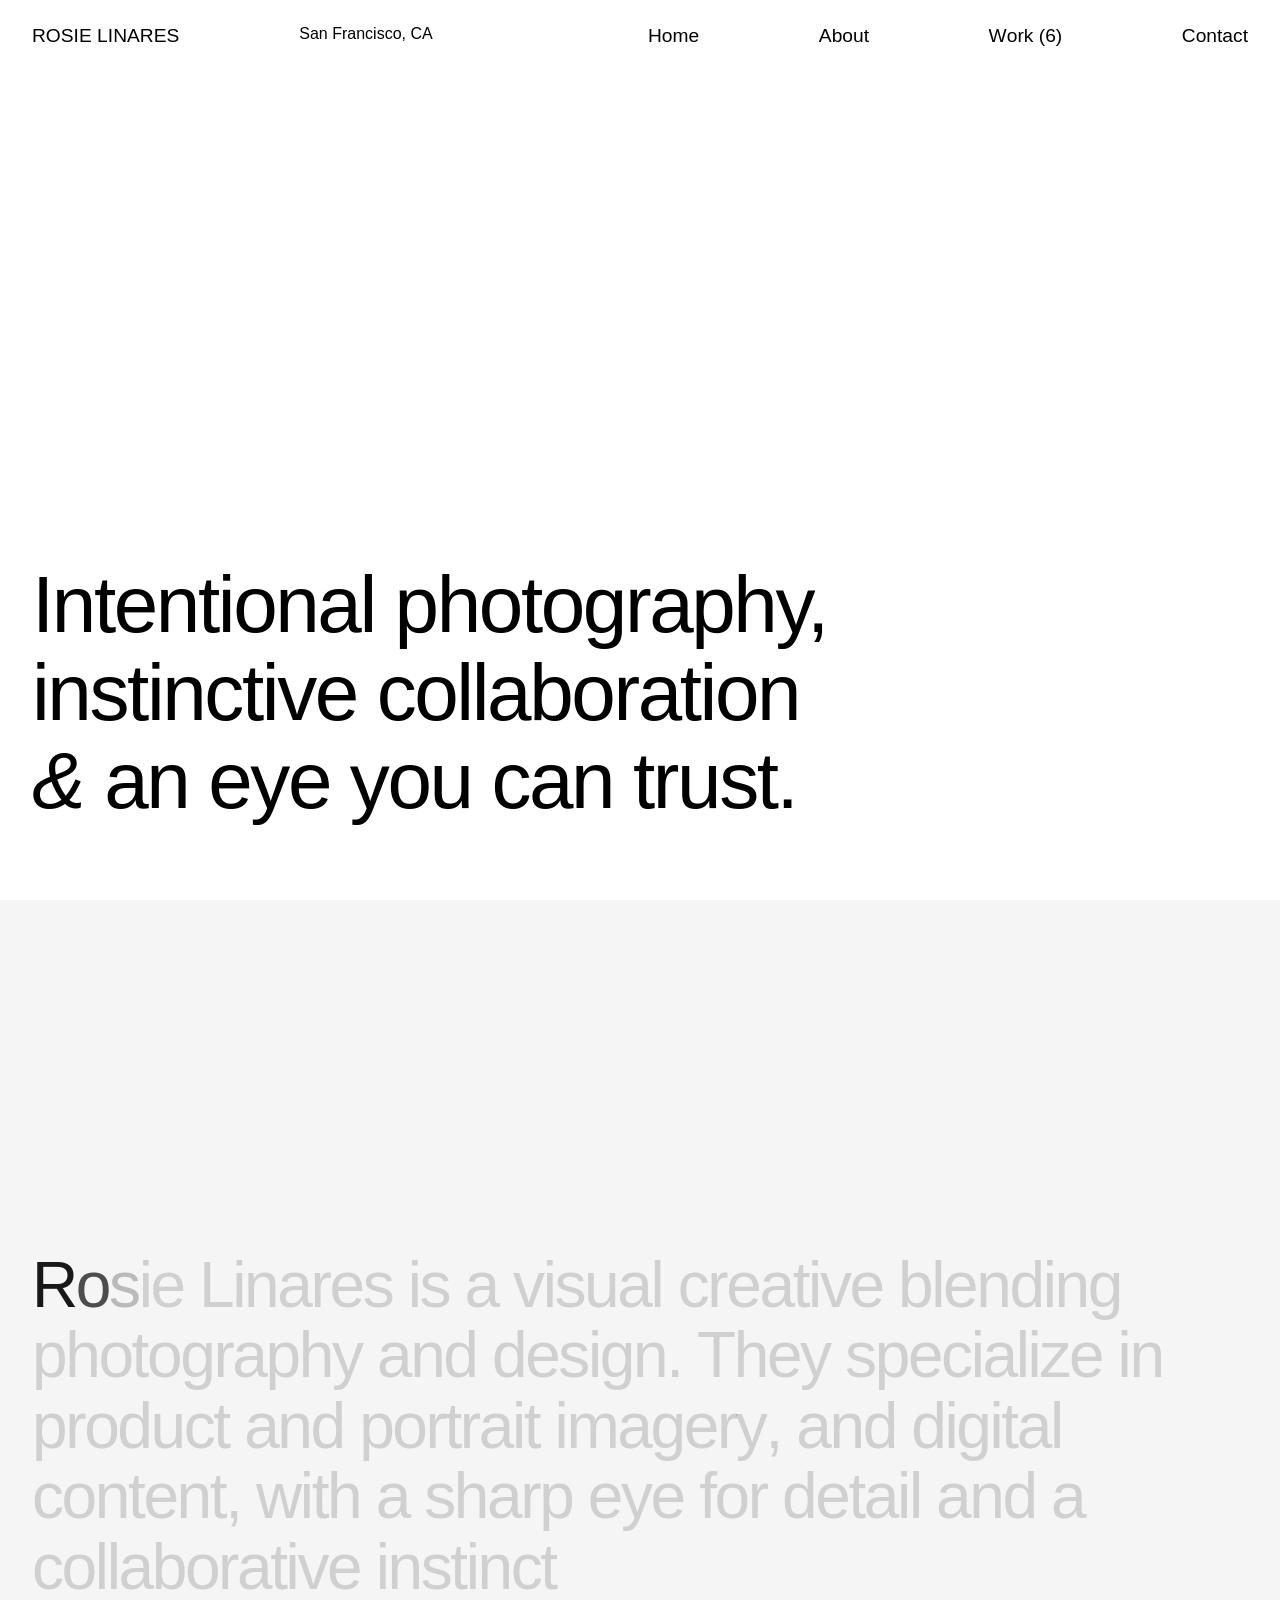
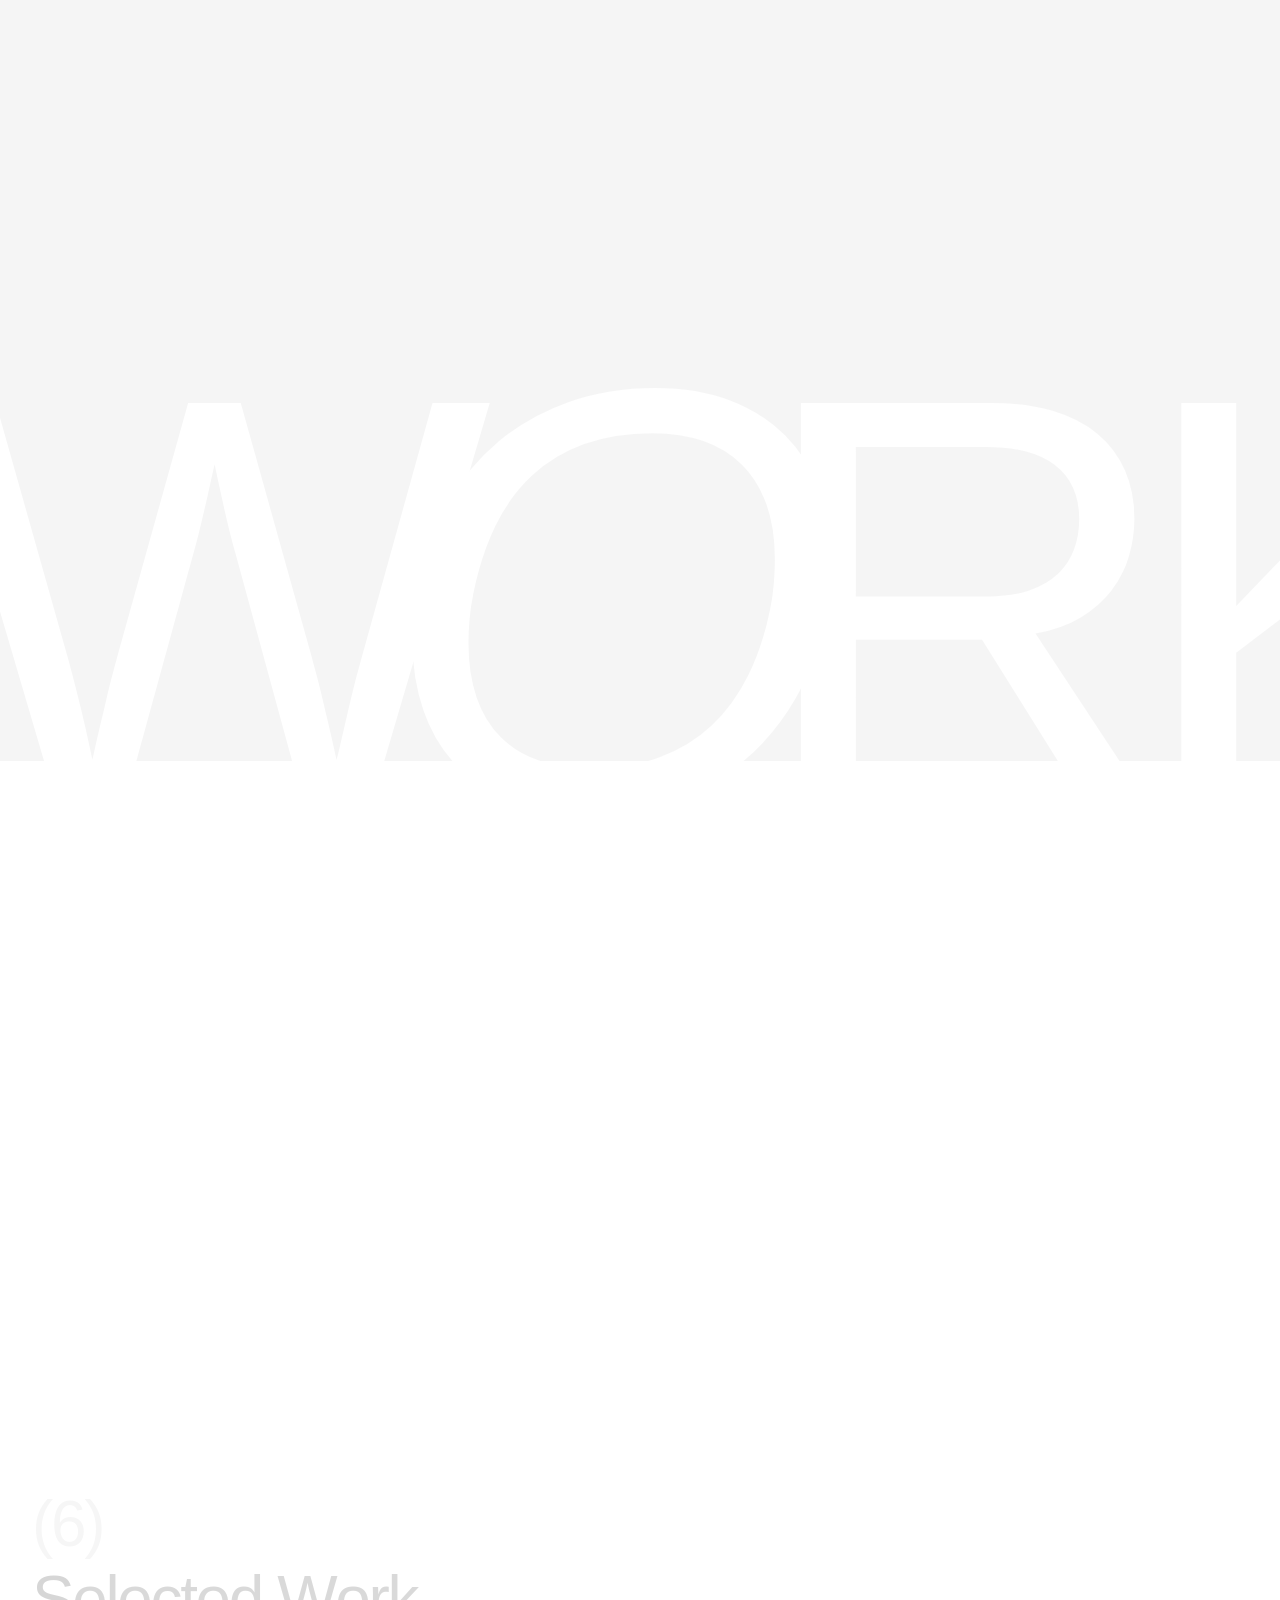
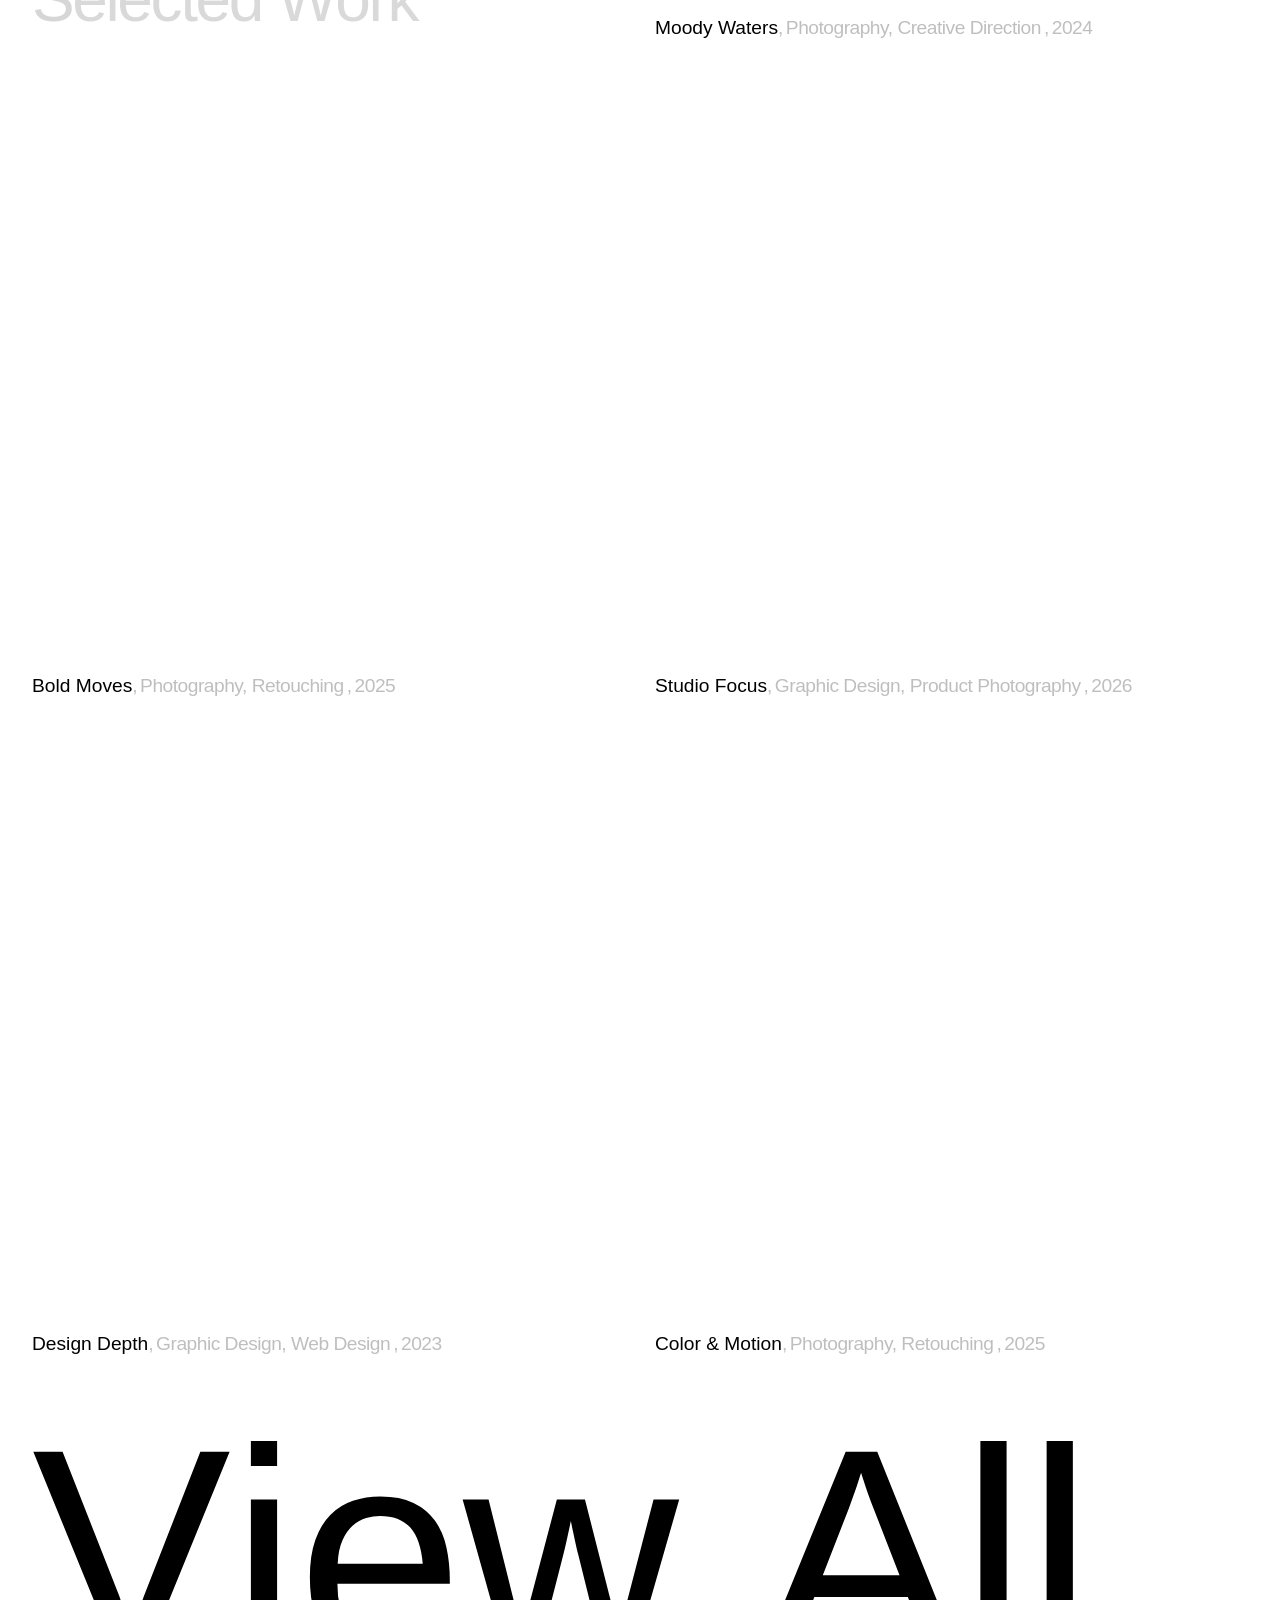
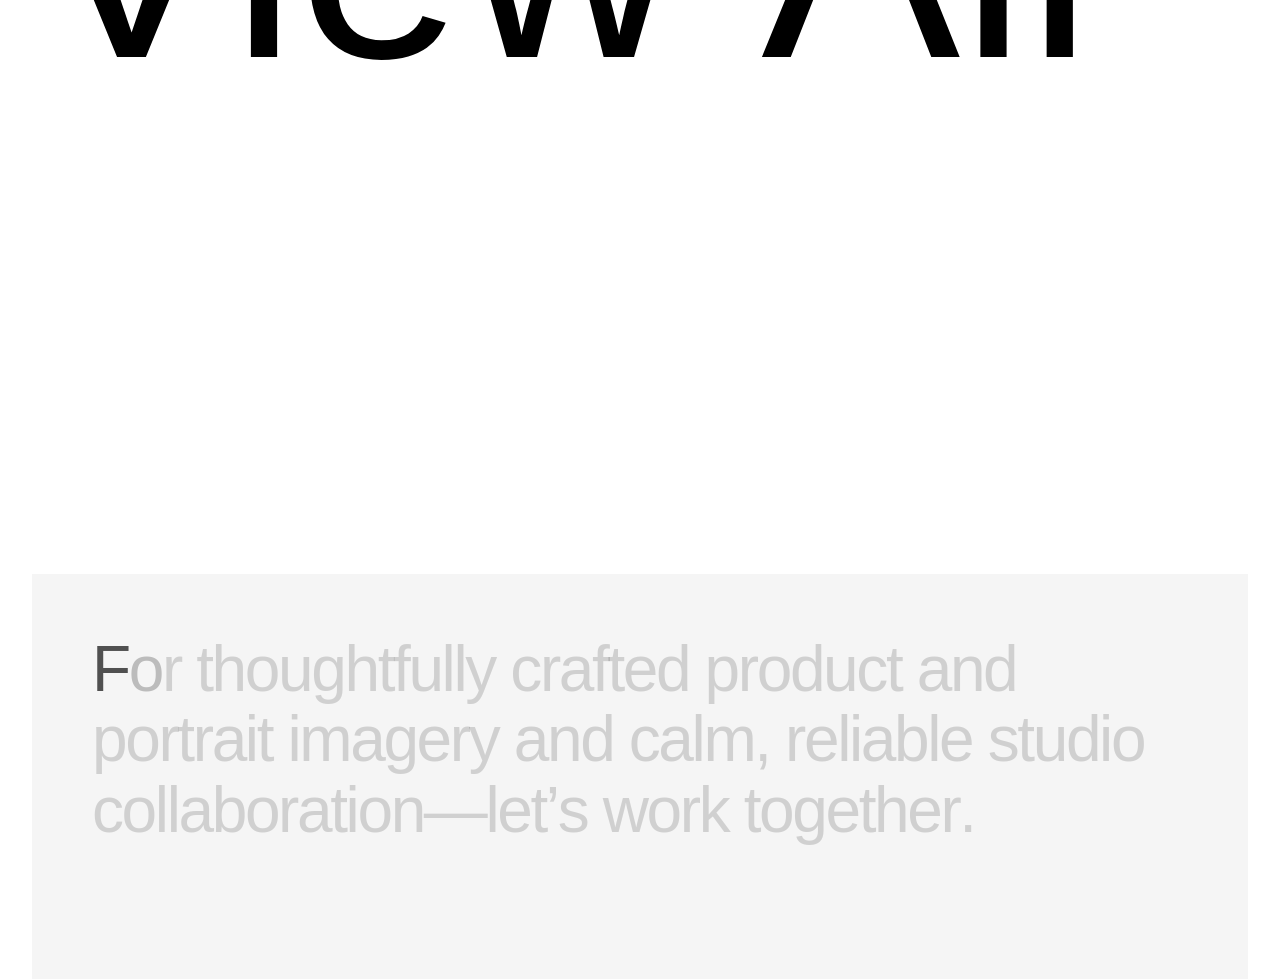
==== commit b308625b: "Updated contact email footer on all pages" ====
--- a/index.html
+++ b/index.html
@@ -1 +1 @@
-<!DOCTYPE html><!-- Handled by Exflow.site --><html data-wf-page="6a34d59f1e7513f7c53cedb4" data-wf-site="6a34d59d1e7513f7c53ced21" data-wf-status="1" lang="en"><head><meta charset="utf-8"/><link href="https://cdn.prod.website-files.com" rel="preconnect" /><title>Rosie Linares | Visual Creative - Product &amp; Portrait Photography</title><meta content="Rosie Linares is a San Francisco-based visual creative blending photography and design. They specialize in product, portrait, and digital content with an effortlessly polished touch." name="description"/><meta content="Rosie Linares | Visual Creative - Product &amp; Portrait Photography" property="og:title"/><meta content="Rosie Linares is a San Francisco-based visual creative blending photography and design. They specialize in product, portrait, and digital content with an effortlessly polished touch." property="og:description"/><meta content="Rosie Linares | Visual Creative - Product &amp; Portrait Photography" name="twitter:title"/><meta content="Rosie Linares is a San Francisco-based visual creative blending photography and design. They specialize in product, portrait, and digital content with an effortlessly polished touch." name="twitter:description"/><meta property="og:type" content="website"/><meta content="summary_large_image" name="twitter:card"/><meta content="width=device-width, initial-scale=1" name="viewport"/><meta content="Webflow" name="generator"/><link href="css/rosie-linares.webflow.shared.ce49de2e5.css" rel="stylesheet" type="text/css"  /><style>html.w-mod-js:not(.w-mod-ix3) :is(.navigation-link .nav-text.first, .navigation-link .nav-text.second, .display-1.second) {visibility: hidden !important;}</style><link href="https://fonts.googleapis.com" rel="preconnect"/><link href="https://fonts.gstatic.com" rel="preconnect" /><script src="https://ajax.googleapis.com/ajax/libs/webfont/1.6.26/webfont.js" type="text/javascript"></script><script type="text/javascript">WebFont.load({  google: {    families: ["Inter:100,200,300,400,500,600,700,800,900","Playfair Display:400,500,600,700,800,900"]  }});</script><script type="text/javascript">!function(o,c){var n=c.documentElement,t=" w-mod-";n.className+=t+"js",("ontouchstart"in o||o.DocumentTouch&&c instanceof DocumentTouch)&&(n.className+=t+"touch")}(window,document);</script><link href="https://cdn.prod.website-files.com/6a34d59d1e7513f7c53ced21/6a3c64e9176efddaf45bf6a1_Artboard%201.png" rel="icon" type="image/png" sizes="32x32" media="(prefers-color-scheme: light)"/><link href="https://cdn.prod.website-files.com/6a34d59d1e7513f7c53ced21/6a3c64e9176efddaf45bf6a1_Artboard%201.png" rel="icon" type="image/png" sizes="32x32" media="(prefers-color-scheme: dark)"/><link href="https://cdn.prod.website-files.com/6a34d59d1e7513f7c53ced21/6a3c64e83c9393a1ef8aed61_Artboard%201.png" rel="icon" type="image/png" sizes="48x48"/><link href="https://cdn.prod.website-files.com/6a34d59d1e7513f7c53ced21/6a3c64e9ed59e086eab0b584_Artboard%201.png" rel="apple-touch-icon" sizes="180x180"/><link href="https://cdn.prod.website-files.com/6a34d59d1e7513f7c53ced21/6a3c64e952f76e71a8f8dd30_Artboard%201.png" rel="icon" type="image/png" sizes="192x192"/><link href="https://cdn.prod.website-files.com/6a34d59d1e7513f7c53ced21/6a3c64e9ed59e086eab0b587_Artboard%201.png" rel="icon" type="image/png" sizes="512x512"/></head><body><div class="navigation-wrapper-main"><div class="container-nav"><div class="navigation-content"><div id="w-node-cdcb0ebe-6184-0899-ea51-5038671515ce-671515cb" class="part-2"><a href="/" aria-current="page" class="navigation-link w-inline-block w--current"><div class="nav-text first">ROSIE LINARES</div><div class="nav-text second">MOKA</div></a><div class="simple-text first hide"><div>San Francisco, CA</div></div></div><nav id="w-node-cdcb0ebe-6184-0899-ea51-5038671515d2-671515cb" class="part-3"><div data-animation="default" data-collapse="medium" data-duration="400" data-easing="ease" data-easing2="ease" role="banner" class="navbar w-nav"><div class="last-item"><nav role="navigation" class="nav-menu w-nav-menu"><a href="/" aria-current="page" class="navigation-link w-inline-block w--current"><div class="nav-text first">Home</div><div class="nav-text second">Home</div></a><a href="/about" class="navigation-link w-inline-block"><div class="nav-text first">About</div><div class="nav-text second">About</div></a><a href="/work" class="navigation-link w-inline-block"><div class="nav-text first">Work (6)</div><div class="nav-text second">Work (17)</div></a><a href="mailto:contact@moka.com" class="navigation-link w-inline-block"><div class="nav-text first">Contact</div><div class="nav-text second">Contact</div></a></nav><div class="menu-button w-nav-button"><img src="https://cdn.prod.website-files.com/6a34d59d1e7513f7c53ced21/6a34d59f1e7513f7c53cef4c_hamburger.png" loading="lazy" width="26" sizes="(max-width: 767px) 26px, (max-width: 991px) 3vw, 100vw" alt="" srcset="https://cdn.prod.website-files.com/6a34d59d1e7513f7c53ced21/6a34d59f1e7513f7c53cef4c_hamburger-p-500.png 500w, https://cdn.prod.website-files.com/6a34d59d1e7513f7c53ced21/6a34d59f1e7513f7c53cef4c_hamburger.png 512w"/></div></div></div></nav></div></div></div><div data-w-id="7314af82-d05c-2b84-d3a9-223e8e39f664" class="top-hero"><div class="container"><div class="hero-block"><div class="grid-12"><h1 id="w-node-b7ccb59f-4cbd-0d44-51c2-cc01bfc4adad-c53cedb4" class="display-1">Intentional photography, instinctive collaboration <span class="other-font">&amp;</span> an eye you can trust.</h1><div id="w-node-_8025f4ab-8614-a77a-14f0-d10630db353c-c53cedb4" class="div-block"><div class="video-wrapper"><div class="video-background"><div data-poster-url="https://cdn.prod.website-files.com/68a30ae69f16a541afc009db%2F68ac4d9afb9af948b137caff_Adobe%20Express%20-%20Adobe%20Express%20-%20Stylish%20Portrait-poster-00001.jpg" data-video-urls="https://cdn.prod.website-files.com/6a34d59d1e7513f7c53ced21/6a34d59f1e7513f7c53cef6f_Adobe%20Express%20-%20Adobe%20Express%20-%20Stylish%20Portrait-transcode.mp4,https://cdn.prod.website-files.com/6a34d59d1e7513f7c53ced21/6a34d59f1e7513f7c53cef6f_Adobe%20Express%20-%20Adobe%20Express%20-%20Stylish%20Portrait-transcode.webm" data-autoplay="true" data-loop="true" data-wf-ignore="true" class="background-video w-background-video w-background-video-atom"><video id="6b1272f4-54e3-73fe-3684-6e301e2a9c5b-video" autoplay="" loop="" style="background-image:url(&quot;https://cdn.prod.website-files.com/68a30ae69f16a541afc009db%2F68ac4d9afb9af948b137caff_Adobe%20Express%20-%20Adobe%20Express%20-%20Stylish%20Portrait-poster-00001.jpg&quot;)" muted="" playsinline="" data-wf-ignore="true" data-object-fit="cover"><source src="https://cdn.prod.website-files.com/6a34d59d1e7513f7c53ced21/6a34d59f1e7513f7c53cef6f_Adobe%20Express%20-%20Adobe%20Express%20-%20Stylish%20Portrait-transcode.mp4" data-wf-ignore="true"/><source src="https://cdn.prod.website-files.com/6a34d59d1e7513f7c53ced21/6a34d59f1e7513f7c53cef6f_Adobe%20Express%20-%20Adobe%20Express%20-%20Stylish%20Portrait-transcode.webm" data-wf-ignore="true"/></video><img src="https://cdn.prod.website-files.com/6a34d59d1e7513f7c53ced21/6a34dd5c2b53c388e0401771_2a8b8a41b367c61bc14181272a79c96d_55-000004730012_1791x2700.jpg" loading="lazy" sizes="(max-width: 895px) 100vw, 895px" srcset="https://cdn.prod.website-files.com/6a34d59d1e7513f7c53ced21/6a34dd5c2b53c388e0401771_2a8b8a41b367c61bc14181272a79c96d_55-000004730012_1791x2700-p-500.jpg 500w, https://cdn.prod.website-files.com/6a34d59d1e7513f7c53ced21/6a34dd5c2b53c388e0401771_2a8b8a41b367c61bc14181272a79c96d_55-000004730012_1791x2700-p-800.jpg 800w, https://cdn.prod.website-files.com/6a34d59d1e7513f7c53ced21/6a34dd5c2b53c388e0401771_2a8b8a41b367c61bc14181272a79c96d_55-000004730012_1791x2700.jpg 895w" alt=""/></div><div class="blur-overlay white"></div></div></div></div></div></div></div></div><div class="page-content"><div data-w-id="de197aaf-2897-6690-8332-f0805055ce91" class="scroll-trigger"><section class="section"><div class="container"><div><div class="grid-12"><h2 id="w-node-f189f6a5-3e5c-c1bb-bd81-cc5af570ebcc-c53cedb4" class="display-1 second">Rosie Linares is a visual creative blending photography and design. They specialize in product and portrait imagery, and digital content, with a sharp eye for detail and a collaborative instinct</h2></div></div></div></section><div class="margin-200"><div><h2 class="big-text">W<span class="other-font big">O</span><span class="move-left">RK</span></h2></div></div></div><section class="section with-dark-color"><div class="container"><div class="work-grid second"><div class="flex-right"><div><h2 class="display-1 second">Selected Work</h2></div><h2 class="display-1 second lighter">(6)</h2></div><div><div class="w-dyn-list"><div role="list" class="w-dyn-items"><div role="listitem" class="w-dyn-item"><a data-w-id="6c360509-d06b-f2bf-226c-71146d6b9d35" href="/project/moody-waters" class="work-wrapper-first w-inline-block"><div class="photo-wrapper"><img loading="eager" src="https://cdn.prod.website-files.com/6a34d59f1e7513f7c53cedc2/6a34eb529e312a69a758949b_sahar-photoshoot_007.jpg" alt="" sizes="100vw" srcset="https://cdn.prod.website-files.com/6a34d59f1e7513f7c53cedc2/6a34eb529e312a69a758949b_sahar-photoshoot_007-p-500.jpg 500w, https://cdn.prod.website-files.com/6a34d59f1e7513f7c53cedc2/6a34eb529e312a69a758949b_sahar-photoshoot_007-p-800.jpg 800w, https://cdn.prod.website-files.com/6a34d59f1e7513f7c53cedc2/6a34eb529e312a69a758949b_sahar-photoshoot_007-p-1080.jpg 1080w, https://cdn.prod.website-files.com/6a34d59f1e7513f7c53cedc2/6a34eb529e312a69a758949b_sahar-photoshoot_007.jpg 1600w" class="work-photo-first"/><div class="work-overlay first half"></div></div><div><div class="vertical-flex"><div class="title-line-wrapper"><h3 class="work-title-first">Moody Waters</h3></div><div class="flex-tag-main"><p class="category-title hide">, </p><p class="category-title">Photography, Creative Direction</p><p class="category-title">, </p><p class="category-title">2024</p></div></div></div></a></div></div></div></div></div><div><div class="w-dyn-list"><div role="list" class="work-grid w-dyn-items"><div role="listitem" class="w-dyn-item"><a data-w-id="f12bbc4d-3871-76ff-ce59-5f7772fd3d2d" href="/project/bold-moves" class="work-wrapper-first w-inline-block"><div class="photo-wrapper"><img loading="eager" src="https://cdn.prod.website-files.com/6a34d59f1e7513f7c53cedc2/6a36025c414bee54bde6f573_QTStudios_QueenofCardboard_004_1680x1120.jpg" alt="" sizes="100vw" srcset="https://cdn.prod.website-files.com/6a34d59f1e7513f7c53cedc2/6a36025c414bee54bde6f573_QTStudios_QueenofCardboard_004_1680x1120-p-500.jpg 500w, https://cdn.prod.website-files.com/6a34d59f1e7513f7c53cedc2/6a36025c414bee54bde6f573_QTStudios_QueenofCardboard_004_1680x1120-p-800.jpg 800w, https://cdn.prod.website-files.com/6a34d59f1e7513f7c53cedc2/6a36025c414bee54bde6f573_QTStudios_QueenofCardboard_004_1680x1120-p-1080.jpg 1080w, https://cdn.prod.website-files.com/6a34d59f1e7513f7c53cedc2/6a36025c414bee54bde6f573_QTStudios_QueenofCardboard_004_1680x1120-p-1600.jpg 1600w, https://cdn.prod.website-files.com/6a34d59f1e7513f7c53cedc2/6a36025c414bee54bde6f573_QTStudios_QueenofCardboard_004_1680x1120.jpg 1680w" class="work-photo-first"/><div class="work-overlay first half"></div></div><div><div class="vertical-flex"><div class="title-line-wrapper"><h3 class="work-title-first">Bold Moves</h3></div><div class="flex-tag-main"><p class="category-title hide">, </p><p class="category-title">Photography, Retouching</p><p class="category-title">, </p><p class="category-title">2025</p></div></div></div></a></div><div role="listitem" class="w-dyn-item"><a data-w-id="f12bbc4d-3871-76ff-ce59-5f7772fd3d2d" href="/project/studio-focus" class="work-wrapper-first w-inline-block"><div class="photo-wrapper"><img loading="eager" src="https://cdn.prod.website-files.com/6a34d59f1e7513f7c53cedc2/6a3609190d13b3c3c988f5ac_1S9A2907_1690x1127.jpg" alt="" sizes="100vw" srcset="https://cdn.prod.website-files.com/6a34d59f1e7513f7c53cedc2/6a3609190d13b3c3c988f5ac_1S9A2907_1690x1127-p-500.jpg 500w, https://cdn.prod.website-files.com/6a34d59f1e7513f7c53cedc2/6a3609190d13b3c3c988f5ac_1S9A2907_1690x1127-p-800.jpg 800w, https://cdn.prod.website-files.com/6a34d59f1e7513f7c53cedc2/6a3609190d13b3c3c988f5ac_1S9A2907_1690x1127-p-1080.jpg 1080w, https://cdn.prod.website-files.com/6a34d59f1e7513f7c53cedc2/6a3609190d13b3c3c988f5ac_1S9A2907_1690x1127-p-1600.jpg 1600w, https://cdn.prod.website-files.com/6a34d59f1e7513f7c53cedc2/6a3609190d13b3c3c988f5ac_1S9A2907_1690x1127.jpg 1690w" class="work-photo-first"/><div class="work-overlay first half"></div></div><div><div class="vertical-flex"><div class="title-line-wrapper"><h3 class="work-title-first">Studio Focus</h3></div><div class="flex-tag-main"><p class="category-title hide">, </p><p class="category-title">Graphic Design, Product Photography</p><p class="category-title">, </p><p class="category-title">2026</p></div></div></div></a></div><div role="listitem" class="w-dyn-item"><a data-w-id="f12bbc4d-3871-76ff-ce59-5f7772fd3d2d" href="/project/design-depth" class="work-wrapper-first w-inline-block"><div class="photo-wrapper"><img loading="eager" src="https://cdn.prod.website-files.com/6a34d59f1e7513f7c53cedc2/6a3b8c35dd2fbb0a215b25f9_qtstudios-website-mobile-product-mockup.jpg" alt="" sizes="100vw" srcset="https://cdn.prod.website-files.com/6a34d59f1e7513f7c53cedc2/6a3b8c35dd2fbb0a215b25f9_qtstudios-website-mobile-product-mockup-p-500.jpg 500w, https://cdn.prod.website-files.com/6a34d59f1e7513f7c53cedc2/6a3b8c35dd2fbb0a215b25f9_qtstudios-website-mobile-product-mockup-p-800.jpg 800w, https://cdn.prod.website-files.com/6a34d59f1e7513f7c53cedc2/6a3b8c35dd2fbb0a215b25f9_qtstudios-website-mobile-product-mockup-p-1080.jpg 1080w, https://cdn.prod.website-files.com/6a34d59f1e7513f7c53cedc2/6a3b8c35dd2fbb0a215b25f9_qtstudios-website-mobile-product-mockup-p-1600.jpg 1600w, https://cdn.prod.website-files.com/6a34d59f1e7513f7c53cedc2/6a3b8c35dd2fbb0a215b25f9_qtstudios-website-mobile-product-mockup.jpg 1656w" class="work-photo-first"/><div class="work-overlay first half"></div></div><div><div class="vertical-flex"><div class="title-line-wrapper"><h3 class="work-title-first">Design Depth</h3></div><div class="flex-tag-main"><p class="category-title hide">, </p><p class="category-title">Graphic Design, Web Design</p><p class="category-title">, </p><p class="category-title">2023</p></div></div></div></a></div><div role="listitem" class="w-dyn-item"><a data-w-id="f12bbc4d-3871-76ff-ce59-5f7772fd3d2d" href="/project/color-motion" class="work-wrapper-first w-inline-block"><div class="photo-wrapper"><img loading="eager" src="https://cdn.prod.website-files.com/6a34d59f1e7513f7c53cedc2/6a3c567559d4e7fa07049f7d_Amy-Dance_Poster_mockup.jpg" alt="" sizes="100vw" srcset="https://cdn.prod.website-files.com/6a34d59f1e7513f7c53cedc2/6a3c567559d4e7fa07049f7d_Amy-Dance_Poster_mockup-p-500.jpg 500w, https://cdn.prod.website-files.com/6a34d59f1e7513f7c53cedc2/6a3c567559d4e7fa07049f7d_Amy-Dance_Poster_mockup-p-800.jpg 800w, https://cdn.prod.website-files.com/6a34d59f1e7513f7c53cedc2/6a3c567559d4e7fa07049f7d_Amy-Dance_Poster_mockup-p-1080.jpg 1080w, https://cdn.prod.website-files.com/6a34d59f1e7513f7c53cedc2/6a3c567559d4e7fa07049f7d_Amy-Dance_Poster_mockup-p-1600.jpg 1600w, https://cdn.prod.website-files.com/6a34d59f1e7513f7c53cedc2/6a3c567559d4e7fa07049f7d_Amy-Dance_Poster_mockup.jpg 1656w" class="work-photo-first"/><div class="work-overlay first half"></div></div><div><div class="vertical-flex"><div class="title-line-wrapper"><h3 class="work-title-first">Color &amp; Motion </h3></div><div class="flex-tag-main"><p class="category-title hide">, </p><p class="category-title">Photography, Retouching</p><p class="category-title">, </p><p class="category-title">2025</p></div></div></div></a></div></div></div></div><div class="margin-80 make-40"><a href="#" class="navigation-link full view-all w-inline-block"><div class="nav-text first">View All</div><div class="nav-text second">View All</div></a></div></div></section><section class="section with-light-color less-padding"><div class="container"><div><div class="grid-12 more-gap with-color"><h2 id="w-node-c83f0533-f1fc-65e2-ee27-19bb4d34ba2d-c53cedb4" class="display-1 second with-padding">For thoughtfully crafted product and portrait imagery and calm, reliable studio collaboration—let’s work together.</h2><div id="w-node-_4f11a17a-b110-9057-2b86-43aee4c25967-c53cedb4" class="vertical-ticker"><div class="overlay bottom"></div><div class="overlay bottom top"></div><div class="marquee second"><div class="marquee-group"><div class="testimonial-card-group"><div class="main-text"><div class="display-1 third">Photography</div><div class="display-1 third">Prototyping</div><div class="display-1 third">Graphic Design</div><div class="display-1 third">UX Design</div><div class="display-1 third">Visual Design</div><div class="display-1 third">Branding</div><div class="display-1 third">Data Development</div><div class="display-1 third">AI Development</div><div class="display-1 third">Web Design</div><div class="display-1 third">Graphic Design</div><div class="display-1 third">App Integration</div></div><div class="main-text"><div class="display-1 third">AI Integration</div><div class="display-1 third">Prototyping</div><div class="display-1 third">Motion Design</div><div class="display-1 third">UX Design</div><div class="display-1 third">Visual Design</div><div class="display-1 third">Branding</div><div class="display-1 third">Data Development</div><div class="display-1 third">AI Development</div><div class="display-1 third">Web Design</div><div class="display-1 third">Graphic Design</div><div class="display-1 third">App Integration</div></div><div class="main-text"><div class="display-1 third">AI Integration</div><div class="display-1 third">Prototyping</div><div class="display-1 third">Motion Design</div><div class="display-1 third">UX Design</div><div class="display-1 third">Visual Design</div><div class="display-1 third">Branding</div><div class="display-1 third">Data Development</div><div class="display-1 third">AI Development</div><div class="display-1 third">Web Design</div><div class="display-1 third">Graphic Design</div><div class="display-1 third">App Integration</div></div><div class="main-text"><div class="display-1 third">AI Integration</div><div class="display-1 third">Prototyping</div><div class="display-1 third">Motion Design</div><div class="display-1 third">UX Design</div><div class="display-1 third">Visual Design</div><div class="display-1 third">Branding</div><div class="display-1 third">Data Development</div><div class="display-1 third">AI Development</div><div class="display-1 third">Web Design</div><div class="display-1 third">Graphic Design</div><div class="display-1 third">App Integration</div></div></div></div></div></div></div></div></div></section></div><div data-w-id="bd719ca3-a203-b525-6582-d6c9aac8ec9b" class="footer-main"><div class="container"><div><div class="grid-12 less-gap"><div id="w-node-bd719ca3-a203-b525-6582-d6c9aac8ec9f-aac8ec9b"><h2 id="w-node-bd719ca3-a203-b525-6582-d6c9aac8eca0-aac8ec9b" class="display-1 second _4-2-rem">Let&#x27;s Talk</h2><a href="mailto:contact@website.com" id="w-node-bd719ca3-a203-b525-6582-d6c9aac8eca2-aac8ec9b" class="navigation-link for-button w-inline-block"><div class="nav-text first">Get in touch</div><div class="nav-text second">Get in touch</div></a><div class="margin-50"><a href="https://flowmance.com/" target="_blank" class="navigation-link copyright w-inline-block"><div class="nav-text first">©2025 Rosie Linares.</div><div class="nav-text second">©2025 Moka. Powered by Webflow</div></a></div></div><div id="w-node-bd719ca3-a203-b525-6582-d6c9aac8eca7-aac8ec9b"><div><h2 class="display-1 second uppercase">follow us</h2><div class="margin-20"><div class="margin-10"><a href="https://instagram.com/rlinaresphotography" target="_blank" class="navigation-link for-footer w-inline-block"><div class="nav-text first">Instagram</div><div class="nav-text second">Instagram</div></a></div></div></div></div><div id="w-node-bd719ca3-a203-b525-6582-d6c9aac8ecc5-aac8ec9b"><h2 class="display-1 second uppercase">Contact</h2><div class="margin-20"><a href="mailto:contact@website.com" class="navigation-link for-footer w-inline-block"><div class="nav-text first">photography@rosielinares.com</div><div class="nav-text second">photography@rosielinares.com</div></a><div class="margin-10"><a href="tel:+18001236789" class="navigation-link for-footer w-inline-block"><div class="nav-text first">+1 415 429 6673<br/></div><div class="nav-text second">+1 415 429 6673<br/></div></a></div></div></div></div></div></div><div class="container"><div><a href="#" class="navigation-link full w-inline-block"><div class="nav-text first">©ROSIE LINARES</div></a></div></div></div><script src="js/jquery.js?site=6a34d59d1e7513f7c53ced21" type="text/javascript"  ></script><script src="js/webflow.schunk.36b8fb49256177c8.js" type="text/javascript"  ></script><script src="js/webflow.schunk.e5972a22b2f95ff8.js" type="text/javascript"  ></script><script src="js/webflow-script.js" type="text/javascript"  ></script><script src="js/gsap.min.js" type="text/javascript"></script><script src="js/splittext.min.js" type="text/javascript"></script><script src="js/scrolltrigger.min.js" type="text/javascript"></script></body></html>+<!DOCTYPE html><!-- Handled by Exflow.site --><html data-wf-page="6a34d59f1e7513f7c53cedb4" data-wf-site="6a34d59d1e7513f7c53ced21" data-wf-status="1" lang="en"><head><meta charset="utf-8"/><link href="https://cdn.prod.website-files.com" rel="preconnect" /><title>Rosie Linares | Visual Creative - Product &amp; Portrait Photography</title><meta content="Rosie Linares is a San Francisco-based visual creative blending photography and design. They specialize in product, portrait, and digital content with an effortlessly polished touch." name="description"/><meta content="Rosie Linares | Visual Creative - Product &amp; Portrait Photography" property="og:title"/><meta content="Rosie Linares is a San Francisco-based visual creative blending photography and design. They specialize in product, portrait, and digital content with an effortlessly polished touch." property="og:description"/><meta content="Rosie Linares | Visual Creative - Product &amp; Portrait Photography" name="twitter:title"/><meta content="Rosie Linares is a San Francisco-based visual creative blending photography and design. They specialize in product, portrait, and digital content with an effortlessly polished touch." name="twitter:description"/><meta property="og:type" content="website"/><meta content="summary_large_image" name="twitter:card"/><meta content="width=device-width, initial-scale=1" name="viewport"/><meta content="Webflow" name="generator"/><link href="css/rosie-linares.webflow.shared.ce49de2e5.css" rel="stylesheet" type="text/css"  /><style>html.w-mod-js:not(.w-mod-ix3) :is(.navigation-link .nav-text.first, .navigation-link .nav-text.second, .display-1.second) {visibility: hidden !important;}</style><link href="https://fonts.googleapis.com" rel="preconnect"/><link href="https://fonts.gstatic.com" rel="preconnect" /><script src="https://ajax.googleapis.com/ajax/libs/webfont/1.6.26/webfont.js" type="text/javascript"></script><script type="text/javascript">WebFont.load({  google: {    families: ["Inter:100,200,300,400,500,600,700,800,900","Playfair Display:400,500,600,700,800,900"]  }});</script><script type="text/javascript">!function(o,c){var n=c.documentElement,t=" w-mod-";n.className+=t+"js",("ontouchstart"in o||o.DocumentTouch&&c instanceof DocumentTouch)&&(n.className+=t+"touch")}(window,document);</script><link href="https://cdn.prod.website-files.com/6a34d59d1e7513f7c53ced21/6a3c64e9176efddaf45bf6a1_Artboard%201.png" rel="icon" type="image/png" sizes="32x32" media="(prefers-color-scheme: light)"/><link href="https://cdn.prod.website-files.com/6a34d59d1e7513f7c53ced21/6a3c64e9176efddaf45bf6a1_Artboard%201.png" rel="icon" type="image/png" sizes="32x32" media="(prefers-color-scheme: dark)"/><link href="https://cdn.prod.website-files.com/6a34d59d1e7513f7c53ced21/6a3c64e83c9393a1ef8aed61_Artboard%201.png" rel="icon" type="image/png" sizes="48x48"/><link href="https://cdn.prod.website-files.com/6a34d59d1e7513f7c53ced21/6a3c64e9ed59e086eab0b584_Artboard%201.png" rel="apple-touch-icon" sizes="180x180"/><link href="https://cdn.prod.website-files.com/6a34d59d1e7513f7c53ced21/6a3c64e952f76e71a8f8dd30_Artboard%201.png" rel="icon" type="image/png" sizes="192x192"/><link href="https://cdn.prod.website-files.com/6a34d59d1e7513f7c53ced21/6a3c64e9ed59e086eab0b587_Artboard%201.png" rel="icon" type="image/png" sizes="512x512"/></head><body><div class="navigation-wrapper-main"><div class="container-nav"><div class="navigation-content"><div id="w-node-cdcb0ebe-6184-0899-ea51-5038671515ce-671515cb" class="part-2"><a href="/" aria-current="page" class="navigation-link w-inline-block w--current"><div class="nav-text first">ROSIE LINARES</div><div class="nav-text second">MOKA</div></a><div class="simple-text first hide"><div>San Francisco, CA</div></div></div><nav id="w-node-cdcb0ebe-6184-0899-ea51-5038671515d2-671515cb" class="part-3"><div data-animation="default" data-collapse="medium" data-duration="400" data-easing="ease" data-easing2="ease" role="banner" class="navbar w-nav"><div class="last-item"><nav role="navigation" class="nav-menu w-nav-menu"><a href="/" aria-current="page" class="navigation-link w-inline-block w--current"><div class="nav-text first">Home</div><div class="nav-text second">Home</div></a><a href="/about" class="navigation-link w-inline-block"><div class="nav-text first">About</div><div class="nav-text second">About</div></a><a href="/work" class="navigation-link w-inline-block"><div class="nav-text first">Work (6)</div><div class="nav-text second">Work (17)</div></a><a href="mailto:photography@rosielinares.com" class="navigation-link w-inline-block"><div class="nav-text first">Contact</div><div class="nav-text second">Contact</div></a></nav><div class="menu-button w-nav-button"><img src="https://cdn.prod.website-files.com/6a34d59d1e7513f7c53ced21/6a34d59f1e7513f7c53cef4c_hamburger.png" loading="lazy" width="26" sizes="(max-width: 767px) 26px, (max-width: 991px) 3vw, 100vw" alt="" srcset="https://cdn.prod.website-files.com/6a34d59d1e7513f7c53ced21/6a34d59f1e7513f7c53cef4c_hamburger-p-500.png 500w, https://cdn.prod.website-files.com/6a34d59d1e7513f7c53ced21/6a34d59f1e7513f7c53cef4c_hamburger.png 512w"/></div></div></div></nav></div></div></div><div data-w-id="7314af82-d05c-2b84-d3a9-223e8e39f664" class="top-hero"><div class="container"><div class="hero-block"><div class="grid-12"><h1 id="w-node-b7ccb59f-4cbd-0d44-51c2-cc01bfc4adad-c53cedb4" class="display-1">Intentional photography, instinctive collaboration <span class="other-font">&amp;</span> an eye you can trust.</h1><div id="w-node-_8025f4ab-8614-a77a-14f0-d10630db353c-c53cedb4" class="div-block"><div class="video-wrapper"><div class="video-background"><div data-poster-url="https://cdn.prod.website-files.com/68a30ae69f16a541afc009db%2F68ac4d9afb9af948b137caff_Adobe%20Express%20-%20Adobe%20Express%20-%20Stylish%20Portrait-poster-00001.jpg" data-video-urls="https://cdn.prod.website-files.com/6a34d59d1e7513f7c53ced21/6a34d59f1e7513f7c53cef6f_Adobe%20Express%20-%20Adobe%20Express%20-%20Stylish%20Portrait-transcode.mp4,https://cdn.prod.website-files.com/6a34d59d1e7513f7c53ced21/6a34d59f1e7513f7c53cef6f_Adobe%20Express%20-%20Adobe%20Express%20-%20Stylish%20Portrait-transcode.webm" data-autoplay="true" data-loop="true" data-wf-ignore="true" class="background-video w-background-video w-background-video-atom"><video id="6b1272f4-54e3-73fe-3684-6e301e2a9c5b-video" autoplay="" loop="" style="background-image:url(&quot;https://cdn.prod.website-files.com/68a30ae69f16a541afc009db%2F68ac4d9afb9af948b137caff_Adobe%20Express%20-%20Adobe%20Express%20-%20Stylish%20Portrait-poster-00001.jpg&quot;)" muted="" playsinline="" data-wf-ignore="true" data-object-fit="cover"><source src="https://cdn.prod.website-files.com/6a34d59d1e7513f7c53ced21/6a34d59f1e7513f7c53cef6f_Adobe%20Express%20-%20Adobe%20Express%20-%20Stylish%20Portrait-transcode.mp4" data-wf-ignore="true"/><source src="https://cdn.prod.website-files.com/6a34d59d1e7513f7c53ced21/6a34d59f1e7513f7c53cef6f_Adobe%20Express%20-%20Adobe%20Express%20-%20Stylish%20Portrait-transcode.webm" data-wf-ignore="true"/></video><img src="https://cdn.prod.website-files.com/6a34d59d1e7513f7c53ced21/6a34dd5c2b53c388e0401771_2a8b8a41b367c61bc14181272a79c96d_55-000004730012_1791x2700.jpg" loading="lazy" sizes="(max-width: 895px) 100vw, 895px" srcset="https://cdn.prod.website-files.com/6a34d59d1e7513f7c53ced21/6a34dd5c2b53c388e0401771_2a8b8a41b367c61bc14181272a79c96d_55-000004730012_1791x2700-p-500.jpg 500w, https://cdn.prod.website-files.com/6a34d59d1e7513f7c53ced21/6a34dd5c2b53c388e0401771_2a8b8a41b367c61bc14181272a79c96d_55-000004730012_1791x2700-p-800.jpg 800w, https://cdn.prod.website-files.com/6a34d59d1e7513f7c53ced21/6a34dd5c2b53c388e0401771_2a8b8a41b367c61bc14181272a79c96d_55-000004730012_1791x2700.jpg 895w" alt=""/></div><div class="blur-overlay white"></div></div></div></div></div></div></div></div><div class="page-content"><div data-w-id="de197aaf-2897-6690-8332-f0805055ce91" class="scroll-trigger"><section class="section"><div class="container"><div><div class="grid-12"><h2 id="w-node-f189f6a5-3e5c-c1bb-bd81-cc5af570ebcc-c53cedb4" class="display-1 second">Rosie Linares is a visual creative blending photography and design. They specialize in product and portrait imagery, and digital content, with a sharp eye for detail and a collaborative instinct</h2></div></div></div></section><div class="margin-200"><div><h2 class="big-text">W<span class="other-font big">O</span><span class="move-left">RK</span></h2></div></div></div><section class="section with-dark-color"><div class="container"><div class="work-grid second"><div class="flex-right"><div><h2 class="display-1 second">Selected Work</h2></div><h2 class="display-1 second lighter">(6)</h2></div><div><div class="w-dyn-list"><div role="list" class="w-dyn-items"><div role="listitem" class="w-dyn-item"><a data-w-id="6c360509-d06b-f2bf-226c-71146d6b9d35" href="/project/moody-waters" class="work-wrapper-first w-inline-block"><div class="photo-wrapper"><img loading="eager" src="https://cdn.prod.website-files.com/6a34d59f1e7513f7c53cedc2/6a34eb529e312a69a758949b_sahar-photoshoot_007.jpg" alt="" sizes="100vw" srcset="https://cdn.prod.website-files.com/6a34d59f1e7513f7c53cedc2/6a34eb529e312a69a758949b_sahar-photoshoot_007-p-500.jpg 500w, https://cdn.prod.website-files.com/6a34d59f1e7513f7c53cedc2/6a34eb529e312a69a758949b_sahar-photoshoot_007-p-800.jpg 800w, https://cdn.prod.website-files.com/6a34d59f1e7513f7c53cedc2/6a34eb529e312a69a758949b_sahar-photoshoot_007-p-1080.jpg 1080w, https://cdn.prod.website-files.com/6a34d59f1e7513f7c53cedc2/6a34eb529e312a69a758949b_sahar-photoshoot_007.jpg 1600w" class="work-photo-first"/><div class="work-overlay first half"></div></div><div><div class="vertical-flex"><div class="title-line-wrapper"><h3 class="work-title-first">Moody Waters</h3></div><div class="flex-tag-main"><p class="category-title hide">, </p><p class="category-title">Photography, Creative Direction</p><p class="category-title">, </p><p class="category-title">2024</p></div></div></div></a></div></div></div></div></div><div><div class="w-dyn-list"><div role="list" class="work-grid w-dyn-items"><div role="listitem" class="w-dyn-item"><a data-w-id="f12bbc4d-3871-76ff-ce59-5f7772fd3d2d" href="/project/bold-moves" class="work-wrapper-first w-inline-block"><div class="photo-wrapper"><img loading="eager" src="https://cdn.prod.website-files.com/6a34d59f1e7513f7c53cedc2/6a36025c414bee54bde6f573_QTStudios_QueenofCardboard_004_1680x1120.jpg" alt="" sizes="100vw" srcset="https://cdn.prod.website-files.com/6a34d59f1e7513f7c53cedc2/6a36025c414bee54bde6f573_QTStudios_QueenofCardboard_004_1680x1120-p-500.jpg 500w, https://cdn.prod.website-files.com/6a34d59f1e7513f7c53cedc2/6a36025c414bee54bde6f573_QTStudios_QueenofCardboard_004_1680x1120-p-800.jpg 800w, https://cdn.prod.website-files.com/6a34d59f1e7513f7c53cedc2/6a36025c414bee54bde6f573_QTStudios_QueenofCardboard_004_1680x1120-p-1080.jpg 1080w, https://cdn.prod.website-files.com/6a34d59f1e7513f7c53cedc2/6a36025c414bee54bde6f573_QTStudios_QueenofCardboard_004_1680x1120-p-1600.jpg 1600w, https://cdn.prod.website-files.com/6a34d59f1e7513f7c53cedc2/6a36025c414bee54bde6f573_QTStudios_QueenofCardboard_004_1680x1120.jpg 1680w" class="work-photo-first"/><div class="work-overlay first half"></div></div><div><div class="vertical-flex"><div class="title-line-wrapper"><h3 class="work-title-first">Bold Moves</h3></div><div class="flex-tag-main"><p class="category-title hide">, </p><p class="category-title">Photography, Retouching</p><p class="category-title">, </p><p class="category-title">2025</p></div></div></div></a></div><div role="listitem" class="w-dyn-item"><a data-w-id="f12bbc4d-3871-76ff-ce59-5f7772fd3d2d" href="/project/studio-focus" class="work-wrapper-first w-inline-block"><div class="photo-wrapper"><img loading="eager" src="https://cdn.prod.website-files.com/6a34d59f1e7513f7c53cedc2/6a3609190d13b3c3c988f5ac_1S9A2907_1690x1127.jpg" alt="" sizes="100vw" srcset="https://cdn.prod.website-files.com/6a34d59f1e7513f7c53cedc2/6a3609190d13b3c3c988f5ac_1S9A2907_1690x1127-p-500.jpg 500w, https://cdn.prod.website-files.com/6a34d59f1e7513f7c53cedc2/6a3609190d13b3c3c988f5ac_1S9A2907_1690x1127-p-800.jpg 800w, https://cdn.prod.website-files.com/6a34d59f1e7513f7c53cedc2/6a3609190d13b3c3c988f5ac_1S9A2907_1690x1127-p-1080.jpg 1080w, https://cdn.prod.website-files.com/6a34d59f1e7513f7c53cedc2/6a3609190d13b3c3c988f5ac_1S9A2907_1690x1127-p-1600.jpg 1600w, https://cdn.prod.website-files.com/6a34d59f1e7513f7c53cedc2/6a3609190d13b3c3c988f5ac_1S9A2907_1690x1127.jpg 1690w" class="work-photo-first"/><div class="work-overlay first half"></div></div><div><div class="vertical-flex"><div class="title-line-wrapper"><h3 class="work-title-first">Studio Focus</h3></div><div class="flex-tag-main"><p class="category-title hide">, </p><p class="category-title">Graphic Design, Product Photography</p><p class="category-title">, </p><p class="category-title">2026</p></div></div></div></a></div><div role="listitem" class="w-dyn-item"><a data-w-id="f12bbc4d-3871-76ff-ce59-5f7772fd3d2d" href="/project/design-depth" class="work-wrapper-first w-inline-block"><div class="photo-wrapper"><img loading="eager" src="https://cdn.prod.website-files.com/6a34d59f1e7513f7c53cedc2/6a3b8c35dd2fbb0a215b25f9_qtstudios-website-mobile-product-mockup.jpg" alt="" sizes="100vw" srcset="https://cdn.prod.website-files.com/6a34d59f1e7513f7c53cedc2/6a3b8c35dd2fbb0a215b25f9_qtstudios-website-mobile-product-mockup-p-500.jpg 500w, https://cdn.prod.website-files.com/6a34d59f1e7513f7c53cedc2/6a3b8c35dd2fbb0a215b25f9_qtstudios-website-mobile-product-mockup-p-800.jpg 800w, https://cdn.prod.website-files.com/6a34d59f1e7513f7c53cedc2/6a3b8c35dd2fbb0a215b25f9_qtstudios-website-mobile-product-mockup-p-1080.jpg 1080w, https://cdn.prod.website-files.com/6a34d59f1e7513f7c53cedc2/6a3b8c35dd2fbb0a215b25f9_qtstudios-website-mobile-product-mockup-p-1600.jpg 1600w, https://cdn.prod.website-files.com/6a34d59f1e7513f7c53cedc2/6a3b8c35dd2fbb0a215b25f9_qtstudios-website-mobile-product-mockup.jpg 1656w" class="work-photo-first"/><div class="work-overlay first half"></div></div><div><div class="vertical-flex"><div class="title-line-wrapper"><h3 class="work-title-first">Design Depth</h3></div><div class="flex-tag-main"><p class="category-title hide">, </p><p class="category-title">Graphic Design, Web Design</p><p class="category-title">, </p><p class="category-title">2023</p></div></div></div></a></div><div role="listitem" class="w-dyn-item"><a data-w-id="f12bbc4d-3871-76ff-ce59-5f7772fd3d2d" href="/project/color-motion" class="work-wrapper-first w-inline-block"><div class="photo-wrapper"><img loading="eager" src="https://cdn.prod.website-files.com/6a34d59f1e7513f7c53cedc2/6a3c567559d4e7fa07049f7d_Amy-Dance_Poster_mockup.jpg" alt="" sizes="100vw" srcset="https://cdn.prod.website-files.com/6a34d59f1e7513f7c53cedc2/6a3c567559d4e7fa07049f7d_Amy-Dance_Poster_mockup-p-500.jpg 500w, https://cdn.prod.website-files.com/6a34d59f1e7513f7c53cedc2/6a3c567559d4e7fa07049f7d_Amy-Dance_Poster_mockup-p-800.jpg 800w, https://cdn.prod.website-files.com/6a34d59f1e7513f7c53cedc2/6a3c567559d4e7fa07049f7d_Amy-Dance_Poster_mockup-p-1080.jpg 1080w, https://cdn.prod.website-files.com/6a34d59f1e7513f7c53cedc2/6a3c567559d4e7fa07049f7d_Amy-Dance_Poster_mockup-p-1600.jpg 1600w, https://cdn.prod.website-files.com/6a34d59f1e7513f7c53cedc2/6a3c567559d4e7fa07049f7d_Amy-Dance_Poster_mockup.jpg 1656w" class="work-photo-first"/><div class="work-overlay first half"></div></div><div><div class="vertical-flex"><div class="title-line-wrapper"><h3 class="work-title-first">Color &amp; Motion </h3></div><div class="flex-tag-main"><p class="category-title hide">, </p><p class="category-title">Photography, Retouching</p><p class="category-title">, </p><p class="category-title">2025</p></div></div></div></a></div></div></div></div><div class="margin-80 make-40"><a href="#" class="navigation-link full view-all w-inline-block"><div class="nav-text first">View All</div><div class="nav-text second">View All</div></a></div></div></section><section class="section with-light-color less-padding"><div class="container"><div><div class="grid-12 more-gap with-color"><h2 id="w-node-c83f0533-f1fc-65e2-ee27-19bb4d34ba2d-c53cedb4" class="display-1 second with-padding">For thoughtfully crafted product and portrait imagery and calm, reliable studio collaboration—let’s work together.</h2><div id="w-node-_4f11a17a-b110-9057-2b86-43aee4c25967-c53cedb4" class="vertical-ticker"><div class="overlay bottom"></div><div class="overlay bottom top"></div><div class="marquee second"><div class="marquee-group"><div class="testimonial-card-group"><div class="main-text"><div class="display-1 third">Photography</div><div class="display-1 third">Prototyping</div><div class="display-1 third">Graphic Design</div><div class="display-1 third">UX Design</div><div class="display-1 third">Visual Design</div><div class="display-1 third">Branding</div><div class="display-1 third">Data Development</div><div class="display-1 third">AI Development</div><div class="display-1 third">Web Design</div><div class="display-1 third">Graphic Design</div><div class="display-1 third">App Integration</div></div><div class="main-text"><div class="display-1 third">AI Integration</div><div class="display-1 third">Prototyping</div><div class="display-1 third">Motion Design</div><div class="display-1 third">UX Design</div><div class="display-1 third">Visual Design</div><div class="display-1 third">Branding</div><div class="display-1 third">Data Development</div><div class="display-1 third">AI Development</div><div class="display-1 third">Web Design</div><div class="display-1 third">Graphic Design</div><div class="display-1 third">App Integration</div></div><div class="main-text"><div class="display-1 third">AI Integration</div><div class="display-1 third">Prototyping</div><div class="display-1 third">Motion Design</div><div class="display-1 third">UX Design</div><div class="display-1 third">Visual Design</div><div class="display-1 third">Branding</div><div class="display-1 third">Data Development</div><div class="display-1 third">AI Development</div><div class="display-1 third">Web Design</div><div class="display-1 third">Graphic Design</div><div class="display-1 third">App Integration</div></div><div class="main-text"><div class="display-1 third">AI Integration</div><div class="display-1 third">Prototyping</div><div class="display-1 third">Motion Design</div><div class="display-1 third">UX Design</div><div class="display-1 third">Visual Design</div><div class="display-1 third">Branding</div><div class="display-1 third">Data Development</div><div class="display-1 third">AI Development</div><div class="display-1 third">Web Design</div><div class="display-1 third">Graphic Design</div><div class="display-1 third">App Integration</div></div></div></div></div></div></div></div></div></section></div><div data-w-id="bd719ca3-a203-b525-6582-d6c9aac8ec9b" class="footer-main"><div class="container"><div><div class="grid-12 less-gap"><div id="w-node-bd719ca3-a203-b525-6582-d6c9aac8ec9f-aac8ec9b"><h2 id="w-node-bd719ca3-a203-b525-6582-d6c9aac8eca0-aac8ec9b" class="display-1 second _4-2-rem">Let&#x27;s Talk</h2><a href="mailto:contact@website.com" id="w-node-bd719ca3-a203-b525-6582-d6c9aac8eca2-aac8ec9b" class="navigation-link for-button w-inline-block"><div class="nav-text first">Get in touch</div><div class="nav-text second">Get in touch</div></a><div class="margin-50"><a href="https://flowmance.com/" target="_blank" class="navigation-link copyright w-inline-block"><div class="nav-text first">©2025 Rosie Linares.</div><div class="nav-text second">©2025 Moka. Powered by Webflow</div></a></div></div><div id="w-node-bd719ca3-a203-b525-6582-d6c9aac8eca7-aac8ec9b"><div><h2 class="display-1 second uppercase">follow us</h2><div class="margin-20"><div class="margin-10"><a href="https://instagram.com/rlinaresphotography" target="_blank" class="navigation-link for-footer w-inline-block"><div class="nav-text first">Instagram</div><div class="nav-text second">Instagram</div></a></div></div></div></div><div id="w-node-bd719ca3-a203-b525-6582-d6c9aac8ecc5-aac8ec9b"><h2 class="display-1 second uppercase">Contact</h2><div class="margin-20"><a href="mailto:contact@website.com" class="navigation-link for-footer w-inline-block"><div class="nav-text first">photography@rosielinares.com</div><div class="nav-text second">photography@rosielinares.com</div></a><div class="margin-10"><a href="tel:+18001236789" class="navigation-link for-footer w-inline-block"><div class="nav-text first">+1 415 429 6673<br/></div><div class="nav-text second">+1 415 429 6673<br/></div></a></div></div></div></div></div></div><div class="container"><div><a href="#" class="navigation-link full w-inline-block"><div class="nav-text first">©ROSIE LINARES</div></a></div></div></div><script src="js/jquery.js?site=6a34d59d1e7513f7c53ced21" type="text/javascript"  ></script><script src="js/webflow.schunk.36b8fb49256177c8.js" type="text/javascript"  ></script><script src="js/webflow.schunk.e5972a22b2f95ff8.js" type="text/javascript"  ></script><script src="js/webflow-script.js" type="text/javascript"  ></script><script src="js/gsap.min.js" type="text/javascript"></script><script src="js/splittext.min.js" type="text/javascript"></script><script src="js/scrolltrigger.min.js" type="text/javascript"></script></body></html>
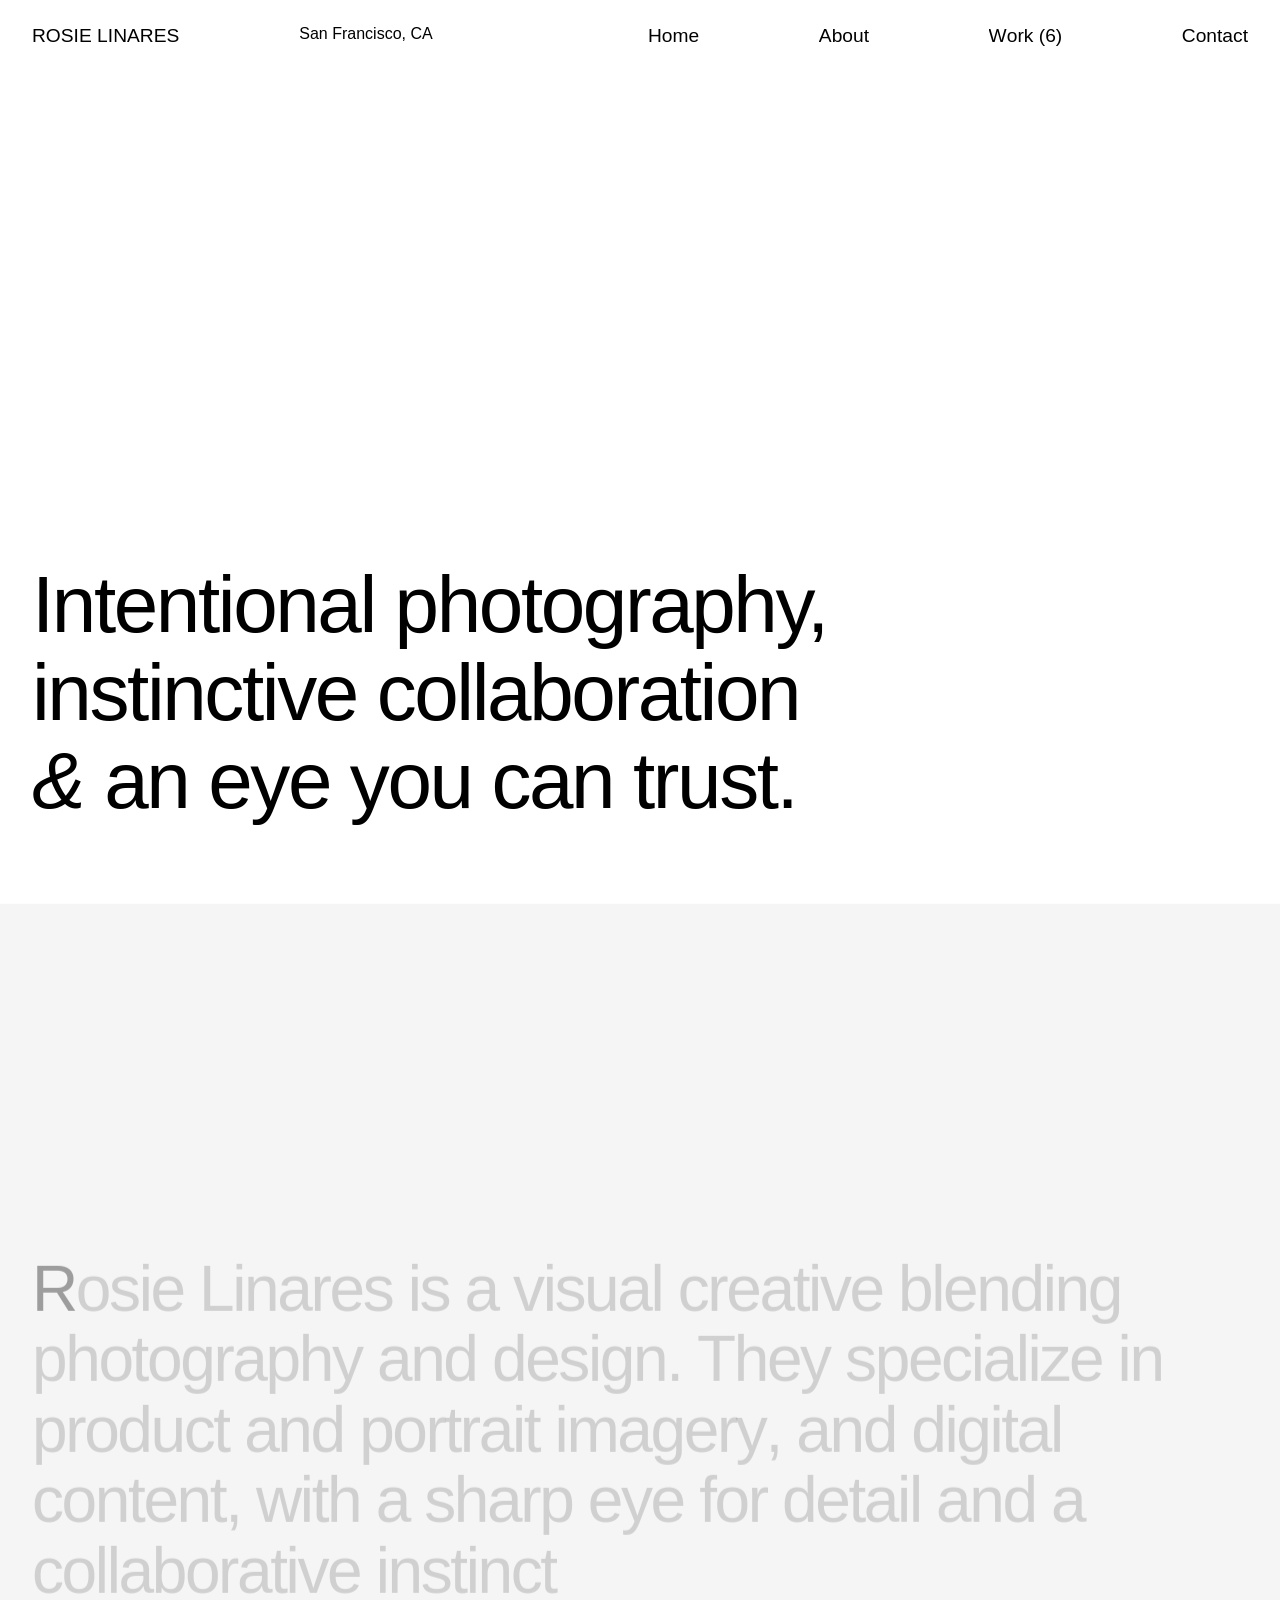
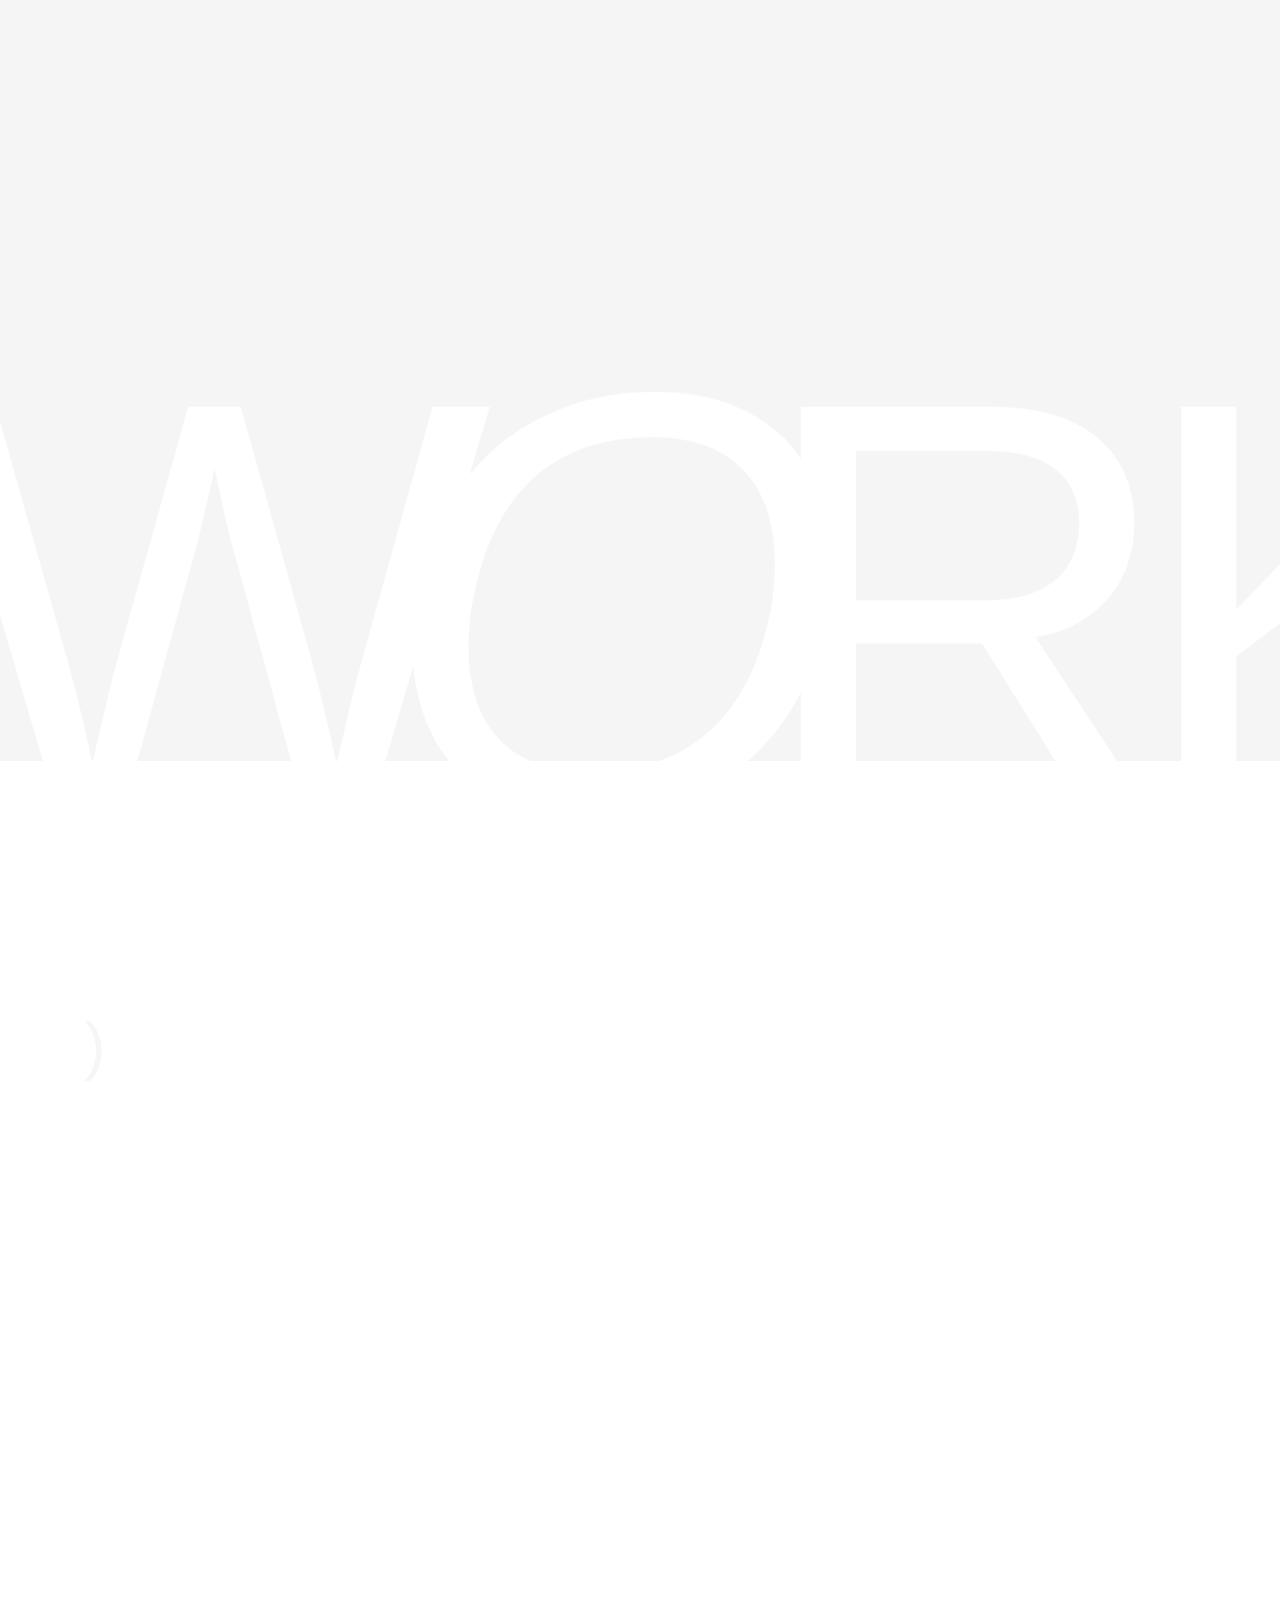
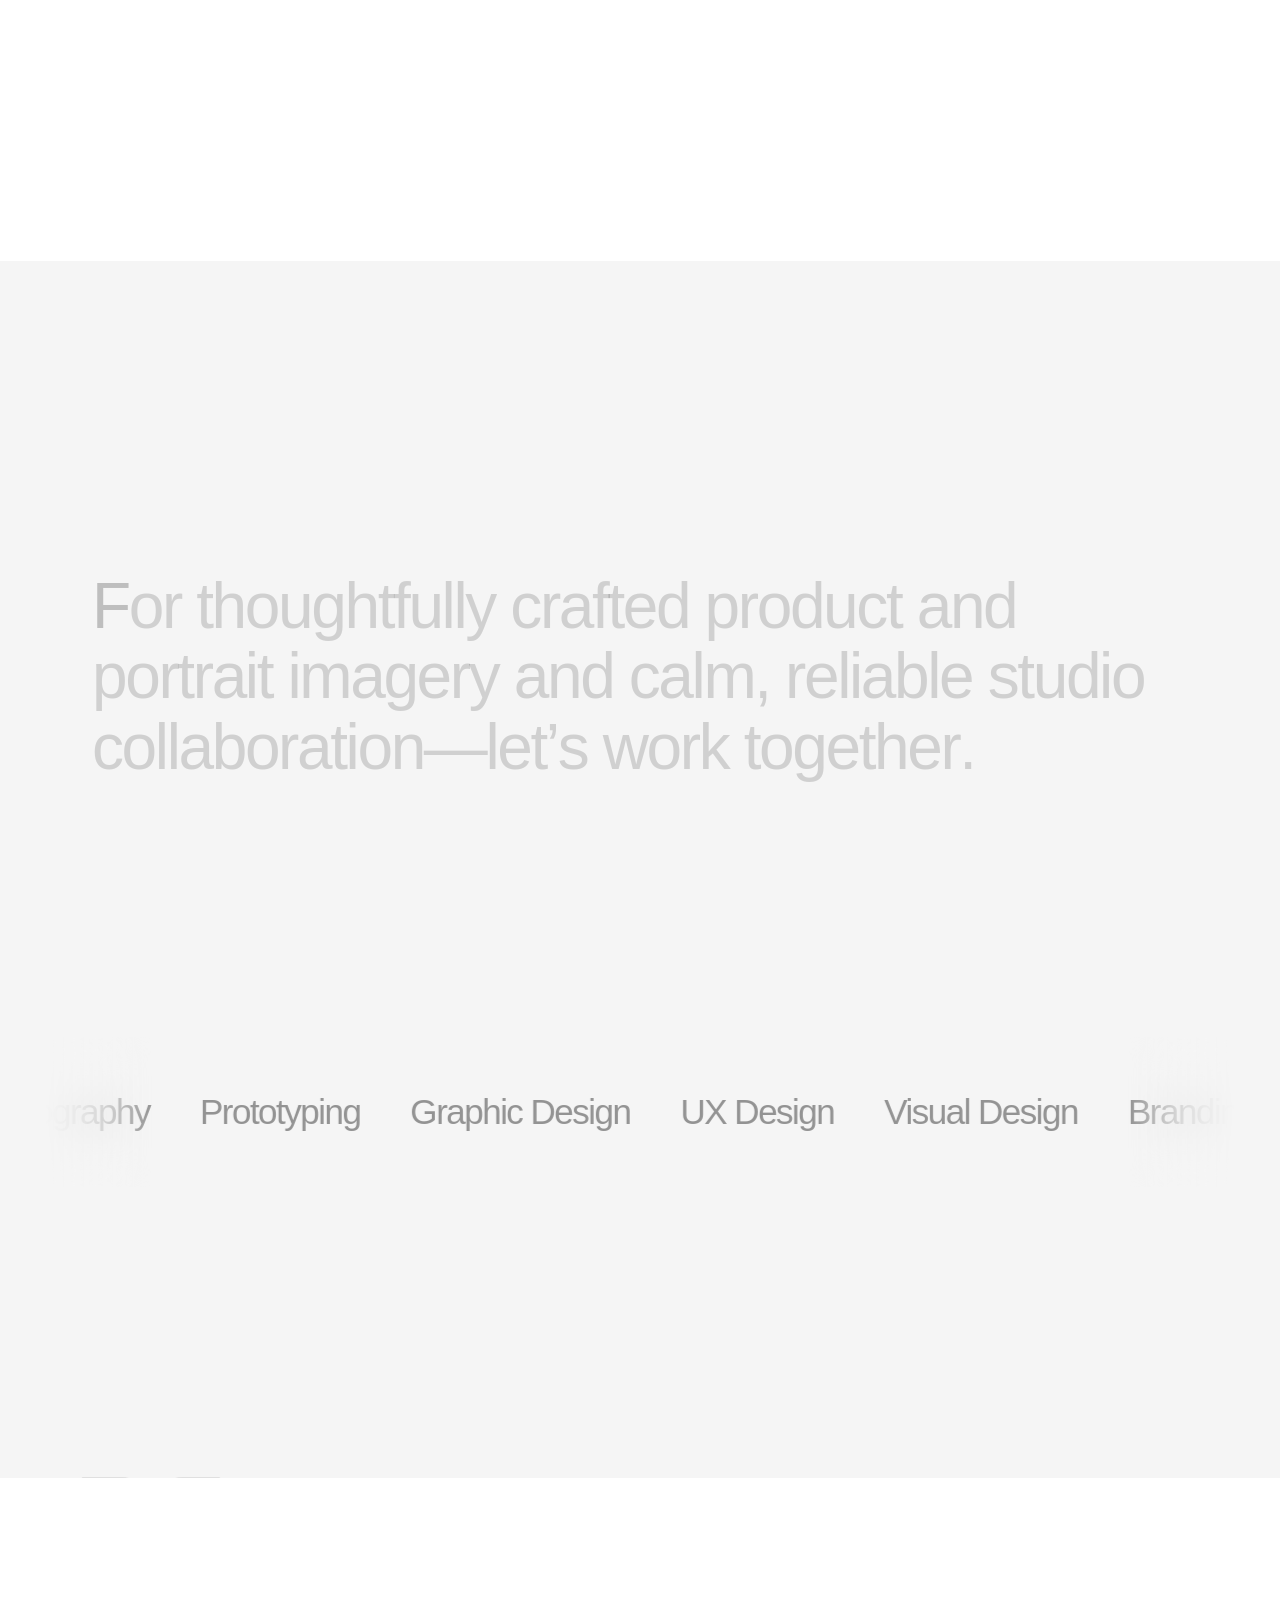
==== commit 0fc8991a: "Updated copy right notice on all pages" ====
--- a/index.html
+++ b/index.html
@@ -1 +1 @@
-<!DOCTYPE html><!-- Handled by Exflow.site --><html data-wf-page="6a34d59f1e7513f7c53cedb4" data-wf-site="6a34d59d1e7513f7c53ced21" data-wf-status="1" lang="en"><head><meta charset="utf-8"/><link href="https://cdn.prod.website-files.com" rel="preconnect" /><title>Rosie Linares | Visual Creative - Product &amp; Portrait Photography</title><meta content="Rosie Linares is a San Francisco-based visual creative blending photography and design. They specialize in product, portrait, and digital content with an effortlessly polished touch." name="description"/><meta content="Rosie Linares | Visual Creative - Product &amp; Portrait Photography" property="og:title"/><meta content="Rosie Linares is a San Francisco-based visual creative blending photography and design. They specialize in product, portrait, and digital content with an effortlessly polished touch." property="og:description"/><meta content="Rosie Linares | Visual Creative - Product &amp; Portrait Photography" name="twitter:title"/><meta content="Rosie Linares is a San Francisco-based visual creative blending photography and design. They specialize in product, portrait, and digital content with an effortlessly polished touch." name="twitter:description"/><meta property="og:type" content="website"/><meta content="summary_large_image" name="twitter:card"/><meta content="width=device-width, initial-scale=1" name="viewport"/><meta content="Webflow" name="generator"/><link href="css/rosie-linares.webflow.shared.ce49de2e5.css" rel="stylesheet" type="text/css"  /><style>html.w-mod-js:not(.w-mod-ix3) :is(.navigation-link .nav-text.first, .navigation-link .nav-text.second, .display-1.second) {visibility: hidden !important;}</style><link href="https://fonts.googleapis.com" rel="preconnect"/><link href="https://fonts.gstatic.com" rel="preconnect" /><script src="https://ajax.googleapis.com/ajax/libs/webfont/1.6.26/webfont.js" type="text/javascript"></script><script type="text/javascript">WebFont.load({  google: {    families: ["Inter:100,200,300,400,500,600,700,800,900","Playfair Display:400,500,600,700,800,900"]  }});</script><script type="text/javascript">!function(o,c){var n=c.documentElement,t=" w-mod-";n.className+=t+"js",("ontouchstart"in o||o.DocumentTouch&&c instanceof DocumentTouch)&&(n.className+=t+"touch")}(window,document);</script><link href="https://cdn.prod.website-files.com/6a34d59d1e7513f7c53ced21/6a3c64e9176efddaf45bf6a1_Artboard%201.png" rel="icon" type="image/png" sizes="32x32" media="(prefers-color-scheme: light)"/><link href="https://cdn.prod.website-files.com/6a34d59d1e7513f7c53ced21/6a3c64e9176efddaf45bf6a1_Artboard%201.png" rel="icon" type="image/png" sizes="32x32" media="(prefers-color-scheme: dark)"/><link href="https://cdn.prod.website-files.com/6a34d59d1e7513f7c53ced21/6a3c64e83c9393a1ef8aed61_Artboard%201.png" rel="icon" type="image/png" sizes="48x48"/><link href="https://cdn.prod.website-files.com/6a34d59d1e7513f7c53ced21/6a3c64e9ed59e086eab0b584_Artboard%201.png" rel="apple-touch-icon" sizes="180x180"/><link href="https://cdn.prod.website-files.com/6a34d59d1e7513f7c53ced21/6a3c64e952f76e71a8f8dd30_Artboard%201.png" rel="icon" type="image/png" sizes="192x192"/><link href="https://cdn.prod.website-files.com/6a34d59d1e7513f7c53ced21/6a3c64e9ed59e086eab0b587_Artboard%201.png" rel="icon" type="image/png" sizes="512x512"/></head><body><div class="navigation-wrapper-main"><div class="container-nav"><div class="navigation-content"><div id="w-node-cdcb0ebe-6184-0899-ea51-5038671515ce-671515cb" class="part-2"><a href="/" aria-current="page" class="navigation-link w-inline-block w--current"><div class="nav-text first">ROSIE LINARES</div><div class="nav-text second">MOKA</div></a><div class="simple-text first hide"><div>San Francisco, CA</div></div></div><nav id="w-node-cdcb0ebe-6184-0899-ea51-5038671515d2-671515cb" class="part-3"><div data-animation="default" data-collapse="medium" data-duration="400" data-easing="ease" data-easing2="ease" role="banner" class="navbar w-nav"><div class="last-item"><nav role="navigation" class="nav-menu w-nav-menu"><a href="/" aria-current="page" class="navigation-link w-inline-block w--current"><div class="nav-text first">Home</div><div class="nav-text second">Home</div></a><a href="/about" class="navigation-link w-inline-block"><div class="nav-text first">About</div><div class="nav-text second">About</div></a><a href="/work" class="navigation-link w-inline-block"><div class="nav-text first">Work (6)</div><div class="nav-text second">Work (17)</div></a><a href="mailto:photography@rosielinares.com" class="navigation-link w-inline-block"><div class="nav-text first">Contact</div><div class="nav-text second">Contact</div></a></nav><div class="menu-button w-nav-button"><img src="https://cdn.prod.website-files.com/6a34d59d1e7513f7c53ced21/6a34d59f1e7513f7c53cef4c_hamburger.png" loading="lazy" width="26" sizes="(max-width: 767px) 26px, (max-width: 991px) 3vw, 100vw" alt="" srcset="https://cdn.prod.website-files.com/6a34d59d1e7513f7c53ced21/6a34d59f1e7513f7c53cef4c_hamburger-p-500.png 500w, https://cdn.prod.website-files.com/6a34d59d1e7513f7c53ced21/6a34d59f1e7513f7c53cef4c_hamburger.png 512w"/></div></div></div></nav></div></div></div><div data-w-id="7314af82-d05c-2b84-d3a9-223e8e39f664" class="top-hero"><div class="container"><div class="hero-block"><div class="grid-12"><h1 id="w-node-b7ccb59f-4cbd-0d44-51c2-cc01bfc4adad-c53cedb4" class="display-1">Intentional photography, instinctive collaboration <span class="other-font">&amp;</span> an eye you can trust.</h1><div id="w-node-_8025f4ab-8614-a77a-14f0-d10630db353c-c53cedb4" class="div-block"><div class="video-wrapper"><div class="video-background"><div data-poster-url="https://cdn.prod.website-files.com/68a30ae69f16a541afc009db%2F68ac4d9afb9af948b137caff_Adobe%20Express%20-%20Adobe%20Express%20-%20Stylish%20Portrait-poster-00001.jpg" data-video-urls="https://cdn.prod.website-files.com/6a34d59d1e7513f7c53ced21/6a34d59f1e7513f7c53cef6f_Adobe%20Express%20-%20Adobe%20Express%20-%20Stylish%20Portrait-transcode.mp4,https://cdn.prod.website-files.com/6a34d59d1e7513f7c53ced21/6a34d59f1e7513f7c53cef6f_Adobe%20Express%20-%20Adobe%20Express%20-%20Stylish%20Portrait-transcode.webm" data-autoplay="true" data-loop="true" data-wf-ignore="true" class="background-video w-background-video w-background-video-atom"><video id="6b1272f4-54e3-73fe-3684-6e301e2a9c5b-video" autoplay="" loop="" style="background-image:url(&quot;https://cdn.prod.website-files.com/68a30ae69f16a541afc009db%2F68ac4d9afb9af948b137caff_Adobe%20Express%20-%20Adobe%20Express%20-%20Stylish%20Portrait-poster-00001.jpg&quot;)" muted="" playsinline="" data-wf-ignore="true" data-object-fit="cover"><source src="https://cdn.prod.website-files.com/6a34d59d1e7513f7c53ced21/6a34d59f1e7513f7c53cef6f_Adobe%20Express%20-%20Adobe%20Express%20-%20Stylish%20Portrait-transcode.mp4" data-wf-ignore="true"/><source src="https://cdn.prod.website-files.com/6a34d59d1e7513f7c53ced21/6a34d59f1e7513f7c53cef6f_Adobe%20Express%20-%20Adobe%20Express%20-%20Stylish%20Portrait-transcode.webm" data-wf-ignore="true"/></video><img src="https://cdn.prod.website-files.com/6a34d59d1e7513f7c53ced21/6a34dd5c2b53c388e0401771_2a8b8a41b367c61bc14181272a79c96d_55-000004730012_1791x2700.jpg" loading="lazy" sizes="(max-width: 895px) 100vw, 895px" srcset="https://cdn.prod.website-files.com/6a34d59d1e7513f7c53ced21/6a34dd5c2b53c388e0401771_2a8b8a41b367c61bc14181272a79c96d_55-000004730012_1791x2700-p-500.jpg 500w, https://cdn.prod.website-files.com/6a34d59d1e7513f7c53ced21/6a34dd5c2b53c388e0401771_2a8b8a41b367c61bc14181272a79c96d_55-000004730012_1791x2700-p-800.jpg 800w, https://cdn.prod.website-files.com/6a34d59d1e7513f7c53ced21/6a34dd5c2b53c388e0401771_2a8b8a41b367c61bc14181272a79c96d_55-000004730012_1791x2700.jpg 895w" alt=""/></div><div class="blur-overlay white"></div></div></div></div></div></div></div></div><div class="page-content"><div data-w-id="de197aaf-2897-6690-8332-f0805055ce91" class="scroll-trigger"><section class="section"><div class="container"><div><div class="grid-12"><h2 id="w-node-f189f6a5-3e5c-c1bb-bd81-cc5af570ebcc-c53cedb4" class="display-1 second">Rosie Linares is a visual creative blending photography and design. They specialize in product and portrait imagery, and digital content, with a sharp eye for detail and a collaborative instinct</h2></div></div></div></section><div class="margin-200"><div><h2 class="big-text">W<span class="other-font big">O</span><span class="move-left">RK</span></h2></div></div></div><section class="section with-dark-color"><div class="container"><div class="work-grid second"><div class="flex-right"><div><h2 class="display-1 second">Selected Work</h2></div><h2 class="display-1 second lighter">(6)</h2></div><div><div class="w-dyn-list"><div role="list" class="w-dyn-items"><div role="listitem" class="w-dyn-item"><a data-w-id="6c360509-d06b-f2bf-226c-71146d6b9d35" href="/project/moody-waters" class="work-wrapper-first w-inline-block"><div class="photo-wrapper"><img loading="eager" src="https://cdn.prod.website-files.com/6a34d59f1e7513f7c53cedc2/6a34eb529e312a69a758949b_sahar-photoshoot_007.jpg" alt="" sizes="100vw" srcset="https://cdn.prod.website-files.com/6a34d59f1e7513f7c53cedc2/6a34eb529e312a69a758949b_sahar-photoshoot_007-p-500.jpg 500w, https://cdn.prod.website-files.com/6a34d59f1e7513f7c53cedc2/6a34eb529e312a69a758949b_sahar-photoshoot_007-p-800.jpg 800w, https://cdn.prod.website-files.com/6a34d59f1e7513f7c53cedc2/6a34eb529e312a69a758949b_sahar-photoshoot_007-p-1080.jpg 1080w, https://cdn.prod.website-files.com/6a34d59f1e7513f7c53cedc2/6a34eb529e312a69a758949b_sahar-photoshoot_007.jpg 1600w" class="work-photo-first"/><div class="work-overlay first half"></div></div><div><div class="vertical-flex"><div class="title-line-wrapper"><h3 class="work-title-first">Moody Waters</h3></div><div class="flex-tag-main"><p class="category-title hide">, </p><p class="category-title">Photography, Creative Direction</p><p class="category-title">, </p><p class="category-title">2024</p></div></div></div></a></div></div></div></div></div><div><div class="w-dyn-list"><div role="list" class="work-grid w-dyn-items"><div role="listitem" class="w-dyn-item"><a data-w-id="f12bbc4d-3871-76ff-ce59-5f7772fd3d2d" href="/project/bold-moves" class="work-wrapper-first w-inline-block"><div class="photo-wrapper"><img loading="eager" src="https://cdn.prod.website-files.com/6a34d59f1e7513f7c53cedc2/6a36025c414bee54bde6f573_QTStudios_QueenofCardboard_004_1680x1120.jpg" alt="" sizes="100vw" srcset="https://cdn.prod.website-files.com/6a34d59f1e7513f7c53cedc2/6a36025c414bee54bde6f573_QTStudios_QueenofCardboard_004_1680x1120-p-500.jpg 500w, https://cdn.prod.website-files.com/6a34d59f1e7513f7c53cedc2/6a36025c414bee54bde6f573_QTStudios_QueenofCardboard_004_1680x1120-p-800.jpg 800w, https://cdn.prod.website-files.com/6a34d59f1e7513f7c53cedc2/6a36025c414bee54bde6f573_QTStudios_QueenofCardboard_004_1680x1120-p-1080.jpg 1080w, https://cdn.prod.website-files.com/6a34d59f1e7513f7c53cedc2/6a36025c414bee54bde6f573_QTStudios_QueenofCardboard_004_1680x1120-p-1600.jpg 1600w, https://cdn.prod.website-files.com/6a34d59f1e7513f7c53cedc2/6a36025c414bee54bde6f573_QTStudios_QueenofCardboard_004_1680x1120.jpg 1680w" class="work-photo-first"/><div class="work-overlay first half"></div></div><div><div class="vertical-flex"><div class="title-line-wrapper"><h3 class="work-title-first">Bold Moves</h3></div><div class="flex-tag-main"><p class="category-title hide">, </p><p class="category-title">Photography, Retouching</p><p class="category-title">, </p><p class="category-title">2025</p></div></div></div></a></div><div role="listitem" class="w-dyn-item"><a data-w-id="f12bbc4d-3871-76ff-ce59-5f7772fd3d2d" href="/project/studio-focus" class="work-wrapper-first w-inline-block"><div class="photo-wrapper"><img loading="eager" src="https://cdn.prod.website-files.com/6a34d59f1e7513f7c53cedc2/6a3609190d13b3c3c988f5ac_1S9A2907_1690x1127.jpg" alt="" sizes="100vw" srcset="https://cdn.prod.website-files.com/6a34d59f1e7513f7c53cedc2/6a3609190d13b3c3c988f5ac_1S9A2907_1690x1127-p-500.jpg 500w, https://cdn.prod.website-files.com/6a34d59f1e7513f7c53cedc2/6a3609190d13b3c3c988f5ac_1S9A2907_1690x1127-p-800.jpg 800w, https://cdn.prod.website-files.com/6a34d59f1e7513f7c53cedc2/6a3609190d13b3c3c988f5ac_1S9A2907_1690x1127-p-1080.jpg 1080w, https://cdn.prod.website-files.com/6a34d59f1e7513f7c53cedc2/6a3609190d13b3c3c988f5ac_1S9A2907_1690x1127-p-1600.jpg 1600w, https://cdn.prod.website-files.com/6a34d59f1e7513f7c53cedc2/6a3609190d13b3c3c988f5ac_1S9A2907_1690x1127.jpg 1690w" class="work-photo-first"/><div class="work-overlay first half"></div></div><div><div class="vertical-flex"><div class="title-line-wrapper"><h3 class="work-title-first">Studio Focus</h3></div><div class="flex-tag-main"><p class="category-title hide">, </p><p class="category-title">Graphic Design, Product Photography</p><p class="category-title">, </p><p class="category-title">2026</p></div></div></div></a></div><div role="listitem" class="w-dyn-item"><a data-w-id="f12bbc4d-3871-76ff-ce59-5f7772fd3d2d" href="/project/design-depth" class="work-wrapper-first w-inline-block"><div class="photo-wrapper"><img loading="eager" src="https://cdn.prod.website-files.com/6a34d59f1e7513f7c53cedc2/6a3b8c35dd2fbb0a215b25f9_qtstudios-website-mobile-product-mockup.jpg" alt="" sizes="100vw" srcset="https://cdn.prod.website-files.com/6a34d59f1e7513f7c53cedc2/6a3b8c35dd2fbb0a215b25f9_qtstudios-website-mobile-product-mockup-p-500.jpg 500w, https://cdn.prod.website-files.com/6a34d59f1e7513f7c53cedc2/6a3b8c35dd2fbb0a215b25f9_qtstudios-website-mobile-product-mockup-p-800.jpg 800w, https://cdn.prod.website-files.com/6a34d59f1e7513f7c53cedc2/6a3b8c35dd2fbb0a215b25f9_qtstudios-website-mobile-product-mockup-p-1080.jpg 1080w, https://cdn.prod.website-files.com/6a34d59f1e7513f7c53cedc2/6a3b8c35dd2fbb0a215b25f9_qtstudios-website-mobile-product-mockup-p-1600.jpg 1600w, https://cdn.prod.website-files.com/6a34d59f1e7513f7c53cedc2/6a3b8c35dd2fbb0a215b25f9_qtstudios-website-mobile-product-mockup.jpg 1656w" class="work-photo-first"/><div class="work-overlay first half"></div></div><div><div class="vertical-flex"><div class="title-line-wrapper"><h3 class="work-title-first">Design Depth</h3></div><div class="flex-tag-main"><p class="category-title hide">, </p><p class="category-title">Graphic Design, Web Design</p><p class="category-title">, </p><p class="category-title">2023</p></div></div></div></a></div><div role="listitem" class="w-dyn-item"><a data-w-id="f12bbc4d-3871-76ff-ce59-5f7772fd3d2d" href="/project/color-motion" class="work-wrapper-first w-inline-block"><div class="photo-wrapper"><img loading="eager" src="https://cdn.prod.website-files.com/6a34d59f1e7513f7c53cedc2/6a3c567559d4e7fa07049f7d_Amy-Dance_Poster_mockup.jpg" alt="" sizes="100vw" srcset="https://cdn.prod.website-files.com/6a34d59f1e7513f7c53cedc2/6a3c567559d4e7fa07049f7d_Amy-Dance_Poster_mockup-p-500.jpg 500w, https://cdn.prod.website-files.com/6a34d59f1e7513f7c53cedc2/6a3c567559d4e7fa07049f7d_Amy-Dance_Poster_mockup-p-800.jpg 800w, https://cdn.prod.website-files.com/6a34d59f1e7513f7c53cedc2/6a3c567559d4e7fa07049f7d_Amy-Dance_Poster_mockup-p-1080.jpg 1080w, https://cdn.prod.website-files.com/6a34d59f1e7513f7c53cedc2/6a3c567559d4e7fa07049f7d_Amy-Dance_Poster_mockup-p-1600.jpg 1600w, https://cdn.prod.website-files.com/6a34d59f1e7513f7c53cedc2/6a3c567559d4e7fa07049f7d_Amy-Dance_Poster_mockup.jpg 1656w" class="work-photo-first"/><div class="work-overlay first half"></div></div><div><div class="vertical-flex"><div class="title-line-wrapper"><h3 class="work-title-first">Color &amp; Motion </h3></div><div class="flex-tag-main"><p class="category-title hide">, </p><p class="category-title">Photography, Retouching</p><p class="category-title">, </p><p class="category-title">2025</p></div></div></div></a></div></div></div></div><div class="margin-80 make-40"><a href="#" class="navigation-link full view-all w-inline-block"><div class="nav-text first">View All</div><div class="nav-text second">View All</div></a></div></div></section><section class="section with-light-color less-padding"><div class="container"><div><div class="grid-12 more-gap with-color"><h2 id="w-node-c83f0533-f1fc-65e2-ee27-19bb4d34ba2d-c53cedb4" class="display-1 second with-padding">For thoughtfully crafted product and portrait imagery and calm, reliable studio collaboration—let’s work together.</h2><div id="w-node-_4f11a17a-b110-9057-2b86-43aee4c25967-c53cedb4" class="vertical-ticker"><div class="overlay bottom"></div><div class="overlay bottom top"></div><div class="marquee second"><div class="marquee-group"><div class="testimonial-card-group"><div class="main-text"><div class="display-1 third">Photography</div><div class="display-1 third">Prototyping</div><div class="display-1 third">Graphic Design</div><div class="display-1 third">UX Design</div><div class="display-1 third">Visual Design</div><div class="display-1 third">Branding</div><div class="display-1 third">Data Development</div><div class="display-1 third">AI Development</div><div class="display-1 third">Web Design</div><div class="display-1 third">Graphic Design</div><div class="display-1 third">App Integration</div></div><div class="main-text"><div class="display-1 third">AI Integration</div><div class="display-1 third">Prototyping</div><div class="display-1 third">Motion Design</div><div class="display-1 third">UX Design</div><div class="display-1 third">Visual Design</div><div class="display-1 third">Branding</div><div class="display-1 third">Data Development</div><div class="display-1 third">AI Development</div><div class="display-1 third">Web Design</div><div class="display-1 third">Graphic Design</div><div class="display-1 third">App Integration</div></div><div class="main-text"><div class="display-1 third">AI Integration</div><div class="display-1 third">Prototyping</div><div class="display-1 third">Motion Design</div><div class="display-1 third">UX Design</div><div class="display-1 third">Visual Design</div><div class="display-1 third">Branding</div><div class="display-1 third">Data Development</div><div class="display-1 third">AI Development</div><div class="display-1 third">Web Design</div><div class="display-1 third">Graphic Design</div><div class="display-1 third">App Integration</div></div><div class="main-text"><div class="display-1 third">AI Integration</div><div class="display-1 third">Prototyping</div><div class="display-1 third">Motion Design</div><div class="display-1 third">UX Design</div><div class="display-1 third">Visual Design</div><div class="display-1 third">Branding</div><div class="display-1 third">Data Development</div><div class="display-1 third">AI Development</div><div class="display-1 third">Web Design</div><div class="display-1 third">Graphic Design</div><div class="display-1 third">App Integration</div></div></div></div></div></div></div></div></div></section></div><div data-w-id="bd719ca3-a203-b525-6582-d6c9aac8ec9b" class="footer-main"><div class="container"><div><div class="grid-12 less-gap"><div id="w-node-bd719ca3-a203-b525-6582-d6c9aac8ec9f-aac8ec9b"><h2 id="w-node-bd719ca3-a203-b525-6582-d6c9aac8eca0-aac8ec9b" class="display-1 second _4-2-rem">Let&#x27;s Talk</h2><a href="mailto:contact@website.com" id="w-node-bd719ca3-a203-b525-6582-d6c9aac8eca2-aac8ec9b" class="navigation-link for-button w-inline-block"><div class="nav-text first">Get in touch</div><div class="nav-text second">Get in touch</div></a><div class="margin-50"><a href="https://flowmance.com/" target="_blank" class="navigation-link copyright w-inline-block"><div class="nav-text first">©2025 Rosie Linares.</div><div class="nav-text second">©2025 Moka. Powered by Webflow</div></a></div></div><div id="w-node-bd719ca3-a203-b525-6582-d6c9aac8eca7-aac8ec9b"><div><h2 class="display-1 second uppercase">follow us</h2><div class="margin-20"><div class="margin-10"><a href="https://instagram.com/rlinaresphotography" target="_blank" class="navigation-link for-footer w-inline-block"><div class="nav-text first">Instagram</div><div class="nav-text second">Instagram</div></a></div></div></div></div><div id="w-node-bd719ca3-a203-b525-6582-d6c9aac8ecc5-aac8ec9b"><h2 class="display-1 second uppercase">Contact</h2><div class="margin-20"><a href="mailto:contact@website.com" class="navigation-link for-footer w-inline-block"><div class="nav-text first">photography@rosielinares.com</div><div class="nav-text second">photography@rosielinares.com</div></a><div class="margin-10"><a href="tel:+18001236789" class="navigation-link for-footer w-inline-block"><div class="nav-text first">+1 415 429 6673<br/></div><div class="nav-text second">+1 415 429 6673<br/></div></a></div></div></div></div></div></div><div class="container"><div><a href="#" class="navigation-link full w-inline-block"><div class="nav-text first">©ROSIE LINARES</div></a></div></div></div><script src="js/jquery.js?site=6a34d59d1e7513f7c53ced21" type="text/javascript"  ></script><script src="js/webflow.schunk.36b8fb49256177c8.js" type="text/javascript"  ></script><script src="js/webflow.schunk.e5972a22b2f95ff8.js" type="text/javascript"  ></script><script src="js/webflow-script.js" type="text/javascript"  ></script><script src="js/gsap.min.js" type="text/javascript"></script><script src="js/splittext.min.js" type="text/javascript"></script><script src="js/scrolltrigger.min.js" type="text/javascript"></script></body></html>+<!DOCTYPE html><!-- Handled by Exflow.site --><html data-wf-page="6a34d59f1e7513f7c53cedb4" data-wf-site="6a34d59d1e7513f7c53ced21" data-wf-status="1" lang="en"><head><meta charset="utf-8"/><link href="https://cdn.prod.website-files.com" rel="preconnect" /><title>Rosie Linares | Visual Creative - Product &amp; Portrait Photography</title><meta content="Rosie Linares is a San Francisco-based visual creative blending photography and design. They specialize in product, portrait, and digital content with an effortlessly polished touch." name="description"/><meta content="Rosie Linares | Visual Creative - Product &amp; Portrait Photography" property="og:title"/><meta content="Rosie Linares is a San Francisco-based visual creative blending photography and design. They specialize in product, portrait, and digital content with an effortlessly polished touch." property="og:description"/><meta content="Rosie Linares | Visual Creative - Product &amp; Portrait Photography" name="twitter:title"/><meta content="Rosie Linares is a San Francisco-based visual creative blending photography and design. They specialize in product, portrait, and digital content with an effortlessly polished touch." name="twitter:description"/><meta property="og:type" content="website"/><meta content="summary_large_image" name="twitter:card"/><meta content="width=device-width, initial-scale=1" name="viewport"/><meta content="Webflow" name="generator"/><link href="css/rosie-linares.webflow.shared.ce49de2e5.css" rel="stylesheet" type="text/css"  /><style>html.w-mod-js:not(.w-mod-ix3) :is(.navigation-link .nav-text.first, .navigation-link .nav-text.second, .display-1.second) {visibility: hidden !important;}</style><link href="https://fonts.googleapis.com" rel="preconnect"/><link href="https://fonts.gstatic.com" rel="preconnect" /><script src="https://ajax.googleapis.com/ajax/libs/webfont/1.6.26/webfont.js" type="text/javascript"></script><script type="text/javascript">WebFont.load({  google: {    families: ["Inter:100,200,300,400,500,600,700,800,900","Playfair Display:400,500,600,700,800,900"]  }});</script><script type="text/javascript">!function(o,c){var n=c.documentElement,t=" w-mod-";n.className+=t+"js",("ontouchstart"in o||o.DocumentTouch&&c instanceof DocumentTouch)&&(n.className+=t+"touch")}(window,document);</script><link href="https://cdn.prod.website-files.com/6a34d59d1e7513f7c53ced21/6a3c64e9176efddaf45bf6a1_Artboard%201.png" rel="icon" type="image/png" sizes="32x32" media="(prefers-color-scheme: light)"/><link href="https://cdn.prod.website-files.com/6a34d59d1e7513f7c53ced21/6a3c64e9176efddaf45bf6a1_Artboard%201.png" rel="icon" type="image/png" sizes="32x32" media="(prefers-color-scheme: dark)"/><link href="https://cdn.prod.website-files.com/6a34d59d1e7513f7c53ced21/6a3c64e83c9393a1ef8aed61_Artboard%201.png" rel="icon" type="image/png" sizes="48x48"/><link href="https://cdn.prod.website-files.com/6a34d59d1e7513f7c53ced21/6a3c64e9ed59e086eab0b584_Artboard%201.png" rel="apple-touch-icon" sizes="180x180"/><link href="https://cdn.prod.website-files.com/6a34d59d1e7513f7c53ced21/6a3c64e952f76e71a8f8dd30_Artboard%201.png" rel="icon" type="image/png" sizes="192x192"/><link href="https://cdn.prod.website-files.com/6a34d59d1e7513f7c53ced21/6a3c64e9ed59e086eab0b587_Artboard%201.png" rel="icon" type="image/png" sizes="512x512"/></head><body><div class="navigation-wrapper-main"><div class="container-nav"><div class="navigation-content"><div id="w-node-cdcb0ebe-6184-0899-ea51-5038671515ce-671515cb" class="part-2"><a href="/" aria-current="page" class="navigation-link w-inline-block w--current"><div class="nav-text first">ROSIE LINARES</div><div class="nav-text second">MOKA</div></a><div class="simple-text first hide"><div>San Francisco, CA</div></div></div><nav id="w-node-cdcb0ebe-6184-0899-ea51-5038671515d2-671515cb" class="part-3"><div data-animation="default" data-collapse="medium" data-duration="400" data-easing="ease" data-easing2="ease" role="banner" class="navbar w-nav"><div class="last-item"><nav role="navigation" class="nav-menu w-nav-menu"><a href="/" aria-current="page" class="navigation-link w-inline-block w--current"><div class="nav-text first">Home</div><div class="nav-text second">Home</div></a><a href="/about" class="navigation-link w-inline-block"><div class="nav-text first">About</div><div class="nav-text second">About</div></a><a href="/work" class="navigation-link w-inline-block"><div class="nav-text first">Work (6)</div><div class="nav-text second">Work (17)</div></a><a href="mailto:photography@rosielinares.com" class="navigation-link w-inline-block"><div class="nav-text first">Contact</div><div class="nav-text second">Contact</div></a></nav><div class="menu-button w-nav-button"><img src="https://cdn.prod.website-files.com/6a34d59d1e7513f7c53ced21/6a34d59f1e7513f7c53cef4c_hamburger.png" loading="lazy" width="26" sizes="(max-width: 767px) 26px, (max-width: 991px) 3vw, 100vw" alt="" srcset="https://cdn.prod.website-files.com/6a34d59d1e7513f7c53ced21/6a34d59f1e7513f7c53cef4c_hamburger-p-500.png 500w, https://cdn.prod.website-files.com/6a34d59d1e7513f7c53ced21/6a34d59f1e7513f7c53cef4c_hamburger.png 512w"/></div></div></div></nav></div></div></div><div data-w-id="7314af82-d05c-2b84-d3a9-223e8e39f664" class="top-hero"><div class="container"><div class="hero-block"><div class="grid-12"><h1 id="w-node-b7ccb59f-4cbd-0d44-51c2-cc01bfc4adad-c53cedb4" class="display-1">Intentional photography, instinctive collaboration <span class="other-font">&amp;</span> an eye you can trust.</h1><div id="w-node-_8025f4ab-8614-a77a-14f0-d10630db353c-c53cedb4" class="div-block"><div class="video-wrapper"><div class="video-background"><div data-poster-url="https://cdn.prod.website-files.com/68a30ae69f16a541afc009db%2F68ac4d9afb9af948b137caff_Adobe%20Express%20-%20Adobe%20Express%20-%20Stylish%20Portrait-poster-00001.jpg" data-video-urls="https://cdn.prod.website-files.com/6a34d59d1e7513f7c53ced21/6a34d59f1e7513f7c53cef6f_Adobe%20Express%20-%20Adobe%20Express%20-%20Stylish%20Portrait-transcode.mp4,https://cdn.prod.website-files.com/6a34d59d1e7513f7c53ced21/6a34d59f1e7513f7c53cef6f_Adobe%20Express%20-%20Adobe%20Express%20-%20Stylish%20Portrait-transcode.webm" data-autoplay="true" data-loop="true" data-wf-ignore="true" class="background-video w-background-video w-background-video-atom"><video id="6b1272f4-54e3-73fe-3684-6e301e2a9c5b-video" autoplay="" loop="" style="background-image:url(&quot;https://cdn.prod.website-files.com/68a30ae69f16a541afc009db%2F68ac4d9afb9af948b137caff_Adobe%20Express%20-%20Adobe%20Express%20-%20Stylish%20Portrait-poster-00001.jpg&quot;)" muted="" playsinline="" data-wf-ignore="true" data-object-fit="cover"><source src="https://cdn.prod.website-files.com/6a34d59d1e7513f7c53ced21/6a34d59f1e7513f7c53cef6f_Adobe%20Express%20-%20Adobe%20Express%20-%20Stylish%20Portrait-transcode.mp4" data-wf-ignore="true"/><source src="https://cdn.prod.website-files.com/6a34d59d1e7513f7c53ced21/6a34d59f1e7513f7c53cef6f_Adobe%20Express%20-%20Adobe%20Express%20-%20Stylish%20Portrait-transcode.webm" data-wf-ignore="true"/></video><img src="https://cdn.prod.website-files.com/6a34d59d1e7513f7c53ced21/6a34dd5c2b53c388e0401771_2a8b8a41b367c61bc14181272a79c96d_55-000004730012_1791x2700.jpg" loading="lazy" sizes="(max-width: 895px) 100vw, 895px" srcset="https://cdn.prod.website-files.com/6a34d59d1e7513f7c53ced21/6a34dd5c2b53c388e0401771_2a8b8a41b367c61bc14181272a79c96d_55-000004730012_1791x2700-p-500.jpg 500w, https://cdn.prod.website-files.com/6a34d59d1e7513f7c53ced21/6a34dd5c2b53c388e0401771_2a8b8a41b367c61bc14181272a79c96d_55-000004730012_1791x2700-p-800.jpg 800w, https://cdn.prod.website-files.com/6a34d59d1e7513f7c53ced21/6a34dd5c2b53c388e0401771_2a8b8a41b367c61bc14181272a79c96d_55-000004730012_1791x2700.jpg 895w" alt=""/></div><div class="blur-overlay white"></div></div></div></div></div></div></div></div><div class="page-content"><div data-w-id="de197aaf-2897-6690-8332-f0805055ce91" class="scroll-trigger"><section class="section"><div class="container"><div><div class="grid-12"><h2 id="w-node-f189f6a5-3e5c-c1bb-bd81-cc5af570ebcc-c53cedb4" class="display-1 second">Rosie Linares is a visual creative blending photography and design. They specialize in product and portrait imagery, and digital content, with a sharp eye for detail and a collaborative instinct</h2></div></div></div></section><div class="margin-200"><div><h2 class="big-text">W<span class="other-font big">O</span><span class="move-left">RK</span></h2></div></div></div><section class="section with-dark-color"><div class="container"><div class="work-grid second"><div class="flex-right"><div><h2 class="display-1 second">Selected Work</h2></div><h2 class="display-1 second lighter">(6)</h2></div><div><div class="w-dyn-list"><div role="list" class="w-dyn-items"><div role="listitem" class="w-dyn-item"><a data-w-id="6c360509-d06b-f2bf-226c-71146d6b9d35" href="/project/moody-waters" class="work-wrapper-first w-inline-block"><div class="photo-wrapper"><img loading="eager" src="https://cdn.prod.website-files.com/6a34d59f1e7513f7c53cedc2/6a34eb529e312a69a758949b_sahar-photoshoot_007.jpg" alt="" sizes="100vw" srcset="https://cdn.prod.website-files.com/6a34d59f1e7513f7c53cedc2/6a34eb529e312a69a758949b_sahar-photoshoot_007-p-500.jpg 500w, https://cdn.prod.website-files.com/6a34d59f1e7513f7c53cedc2/6a34eb529e312a69a758949b_sahar-photoshoot_007-p-800.jpg 800w, https://cdn.prod.website-files.com/6a34d59f1e7513f7c53cedc2/6a34eb529e312a69a758949b_sahar-photoshoot_007-p-1080.jpg 1080w, https://cdn.prod.website-files.com/6a34d59f1e7513f7c53cedc2/6a34eb529e312a69a758949b_sahar-photoshoot_007.jpg 1600w" class="work-photo-first"/><div class="work-overlay first half"></div></div><div><div class="vertical-flex"><div class="title-line-wrapper"><h3 class="work-title-first">Moody Waters</h3></div><div class="flex-tag-main"><p class="category-title hide">, </p><p class="category-title">Photography, Creative Direction</p><p class="category-title">, </p><p class="category-title">2024</p></div></div></div></a></div></div></div></div></div><div><div class="w-dyn-list"><div role="list" class="work-grid w-dyn-items"><div role="listitem" class="w-dyn-item"><a data-w-id="f12bbc4d-3871-76ff-ce59-5f7772fd3d2d" href="/project/bold-moves" class="work-wrapper-first w-inline-block"><div class="photo-wrapper"><img loading="eager" src="https://cdn.prod.website-files.com/6a34d59f1e7513f7c53cedc2/6a36025c414bee54bde6f573_QTStudios_QueenofCardboard_004_1680x1120.jpg" alt="" sizes="100vw" srcset="https://cdn.prod.website-files.com/6a34d59f1e7513f7c53cedc2/6a36025c414bee54bde6f573_QTStudios_QueenofCardboard_004_1680x1120-p-500.jpg 500w, https://cdn.prod.website-files.com/6a34d59f1e7513f7c53cedc2/6a36025c414bee54bde6f573_QTStudios_QueenofCardboard_004_1680x1120-p-800.jpg 800w, https://cdn.prod.website-files.com/6a34d59f1e7513f7c53cedc2/6a36025c414bee54bde6f573_QTStudios_QueenofCardboard_004_1680x1120-p-1080.jpg 1080w, https://cdn.prod.website-files.com/6a34d59f1e7513f7c53cedc2/6a36025c414bee54bde6f573_QTStudios_QueenofCardboard_004_1680x1120-p-1600.jpg 1600w, https://cdn.prod.website-files.com/6a34d59f1e7513f7c53cedc2/6a36025c414bee54bde6f573_QTStudios_QueenofCardboard_004_1680x1120.jpg 1680w" class="work-photo-first"/><div class="work-overlay first half"></div></div><div><div class="vertical-flex"><div class="title-line-wrapper"><h3 class="work-title-first">Bold Moves</h3></div><div class="flex-tag-main"><p class="category-title hide">, </p><p class="category-title">Photography, Retouching</p><p class="category-title">, </p><p class="category-title">2025</p></div></div></div></a></div><div role="listitem" class="w-dyn-item"><a data-w-id="f12bbc4d-3871-76ff-ce59-5f7772fd3d2d" href="/project/studio-focus" class="work-wrapper-first w-inline-block"><div class="photo-wrapper"><img loading="eager" src="https://cdn.prod.website-files.com/6a34d59f1e7513f7c53cedc2/6a3609190d13b3c3c988f5ac_1S9A2907_1690x1127.jpg" alt="" sizes="100vw" srcset="https://cdn.prod.website-files.com/6a34d59f1e7513f7c53cedc2/6a3609190d13b3c3c988f5ac_1S9A2907_1690x1127-p-500.jpg 500w, https://cdn.prod.website-files.com/6a34d59f1e7513f7c53cedc2/6a3609190d13b3c3c988f5ac_1S9A2907_1690x1127-p-800.jpg 800w, https://cdn.prod.website-files.com/6a34d59f1e7513f7c53cedc2/6a3609190d13b3c3c988f5ac_1S9A2907_1690x1127-p-1080.jpg 1080w, https://cdn.prod.website-files.com/6a34d59f1e7513f7c53cedc2/6a3609190d13b3c3c988f5ac_1S9A2907_1690x1127-p-1600.jpg 1600w, https://cdn.prod.website-files.com/6a34d59f1e7513f7c53cedc2/6a3609190d13b3c3c988f5ac_1S9A2907_1690x1127.jpg 1690w" class="work-photo-first"/><div class="work-overlay first half"></div></div><div><div class="vertical-flex"><div class="title-line-wrapper"><h3 class="work-title-first">Studio Focus</h3></div><div class="flex-tag-main"><p class="category-title hide">, </p><p class="category-title">Graphic Design, Product Photography</p><p class="category-title">, </p><p class="category-title">2026</p></div></div></div></a></div><div role="listitem" class="w-dyn-item"><a data-w-id="f12bbc4d-3871-76ff-ce59-5f7772fd3d2d" href="/project/design-depth" class="work-wrapper-first w-inline-block"><div class="photo-wrapper"><img loading="eager" src="https://cdn.prod.website-files.com/6a34d59f1e7513f7c53cedc2/6a3b8c35dd2fbb0a215b25f9_qtstudios-website-mobile-product-mockup.jpg" alt="" sizes="100vw" srcset="https://cdn.prod.website-files.com/6a34d59f1e7513f7c53cedc2/6a3b8c35dd2fbb0a215b25f9_qtstudios-website-mobile-product-mockup-p-500.jpg 500w, https://cdn.prod.website-files.com/6a34d59f1e7513f7c53cedc2/6a3b8c35dd2fbb0a215b25f9_qtstudios-website-mobile-product-mockup-p-800.jpg 800w, https://cdn.prod.website-files.com/6a34d59f1e7513f7c53cedc2/6a3b8c35dd2fbb0a215b25f9_qtstudios-website-mobile-product-mockup-p-1080.jpg 1080w, https://cdn.prod.website-files.com/6a34d59f1e7513f7c53cedc2/6a3b8c35dd2fbb0a215b25f9_qtstudios-website-mobile-product-mockup-p-1600.jpg 1600w, https://cdn.prod.website-files.com/6a34d59f1e7513f7c53cedc2/6a3b8c35dd2fbb0a215b25f9_qtstudios-website-mobile-product-mockup.jpg 1656w" class="work-photo-first"/><div class="work-overlay first half"></div></div><div><div class="vertical-flex"><div class="title-line-wrapper"><h3 class="work-title-first">Design Depth</h3></div><div class="flex-tag-main"><p class="category-title hide">, </p><p class="category-title">Graphic Design, Web Design</p><p class="category-title">, </p><p class="category-title">2023</p></div></div></div></a></div><div role="listitem" class="w-dyn-item"><a data-w-id="f12bbc4d-3871-76ff-ce59-5f7772fd3d2d" href="/project/color-motion" class="work-wrapper-first w-inline-block"><div class="photo-wrapper"><img loading="eager" src="https://cdn.prod.website-files.com/6a34d59f1e7513f7c53cedc2/6a3c567559d4e7fa07049f7d_Amy-Dance_Poster_mockup.jpg" alt="" sizes="100vw" srcset="https://cdn.prod.website-files.com/6a34d59f1e7513f7c53cedc2/6a3c567559d4e7fa07049f7d_Amy-Dance_Poster_mockup-p-500.jpg 500w, https://cdn.prod.website-files.com/6a34d59f1e7513f7c53cedc2/6a3c567559d4e7fa07049f7d_Amy-Dance_Poster_mockup-p-800.jpg 800w, https://cdn.prod.website-files.com/6a34d59f1e7513f7c53cedc2/6a3c567559d4e7fa07049f7d_Amy-Dance_Poster_mockup-p-1080.jpg 1080w, https://cdn.prod.website-files.com/6a34d59f1e7513f7c53cedc2/6a3c567559d4e7fa07049f7d_Amy-Dance_Poster_mockup-p-1600.jpg 1600w, https://cdn.prod.website-files.com/6a34d59f1e7513f7c53cedc2/6a3c567559d4e7fa07049f7d_Amy-Dance_Poster_mockup.jpg 1656w" class="work-photo-first"/><div class="work-overlay first half"></div></div><div><div class="vertical-flex"><div class="title-line-wrapper"><h3 class="work-title-first">Color &amp; Motion </h3></div><div class="flex-tag-main"><p class="category-title hide">, </p><p class="category-title">Photography, Retouching</p><p class="category-title">, </p><p class="category-title">2025</p></div></div></div></a></div></div></div></div><div class="margin-80 make-40"><a href="#" class="navigation-link full view-all w-inline-block"><div class="nav-text first">View All</div><div class="nav-text second">View All</div></a></div></div></section><section class="section with-light-color less-padding"><div class="container"><div><div class="grid-12 more-gap with-color"><h2 id="w-node-c83f0533-f1fc-65e2-ee27-19bb4d34ba2d-c53cedb4" class="display-1 second with-padding">For thoughtfully crafted product and portrait imagery and calm, reliable studio collaboration—let’s work together.</h2><div id="w-node-_4f11a17a-b110-9057-2b86-43aee4c25967-c53cedb4" class="vertical-ticker"><div class="overlay bottom"></div><div class="overlay bottom top"></div><div class="marquee second"><div class="marquee-group"><div class="testimonial-card-group"><div class="main-text"><div class="display-1 third">Photography</div><div class="display-1 third">Prototyping</div><div class="display-1 third">Graphic Design</div><div class="display-1 third">UX Design</div><div class="display-1 third">Visual Design</div><div class="display-1 third">Branding</div><div class="display-1 third">Data Development</div><div class="display-1 third">AI Development</div><div class="display-1 third">Web Design</div><div class="display-1 third">Graphic Design</div><div class="display-1 third">App Integration</div></div><div class="main-text"><div class="display-1 third">AI Integration</div><div class="display-1 third">Prototyping</div><div class="display-1 third">Motion Design</div><div class="display-1 third">UX Design</div><div class="display-1 third">Visual Design</div><div class="display-1 third">Branding</div><div class="display-1 third">Data Development</div><div class="display-1 third">AI Development</div><div class="display-1 third">Web Design</div><div class="display-1 third">Graphic Design</div><div class="display-1 third">App Integration</div></div><div class="main-text"><div class="display-1 third">AI Integration</div><div class="display-1 third">Prototyping</div><div class="display-1 third">Motion Design</div><div class="display-1 third">UX Design</div><div class="display-1 third">Visual Design</div><div class="display-1 third">Branding</div><div class="display-1 third">Data Development</div><div class="display-1 third">AI Development</div><div class="display-1 third">Web Design</div><div class="display-1 third">Graphic Design</div><div class="display-1 third">App Integration</div></div><div class="main-text"><div class="display-1 third">AI Integration</div><div class="display-1 third">Prototyping</div><div class="display-1 third">Motion Design</div><div class="display-1 third">UX Design</div><div class="display-1 third">Visual Design</div><div class="display-1 third">Branding</div><div class="display-1 third">Data Development</div><div class="display-1 third">AI Development</div><div class="display-1 third">Web Design</div><div class="display-1 third">Graphic Design</div><div class="display-1 third">App Integration</div></div></div></div></div></div></div></div></div></section></div><div data-w-id="bd719ca3-a203-b525-6582-d6c9aac8ec9b" class="footer-main"><div class="container"><div><div class="grid-12 less-gap"><div id="w-node-bd719ca3-a203-b525-6582-d6c9aac8ec9f-aac8ec9b"><h2 id="w-node-bd719ca3-a203-b525-6582-d6c9aac8eca0-aac8ec9b" class="display-1 second _4-2-rem">Let&#x27;s Talk</h2><a href="mailto:contact@website.com" id="w-node-bd719ca3-a203-b525-6582-d6c9aac8eca2-aac8ec9b" class="navigation-link for-button w-inline-block"><div class="nav-text first">Get in touch</div><div class="nav-text second">Get in touch</div></a><div class="margin-50"><a href="https://flowmance.com/" target="_blank" class="navigation-link copyright w-inline-block"><div class="nav-text first">©2026 Rosie Linares.</div><div class="nav-text second">©2026 Rosie Linares.</div></a></div></div><div id="w-node-bd719ca3-a203-b525-6582-d6c9aac8eca7-aac8ec9b"><div><h2 class="display-1 second uppercase">follow us</h2><div class="margin-20"><div class="margin-10"><a href="https://instagram.com/rlinaresphotography" target="_blank" class="navigation-link for-footer w-inline-block"><div class="nav-text first">Instagram</div><div class="nav-text second">Instagram</div></a></div></div></div></div><div id="w-node-bd719ca3-a203-b525-6582-d6c9aac8ecc5-aac8ec9b"><h2 class="display-1 second uppercase">Contact</h2><div class="margin-20"><a href="mailto:contact@website.com" class="navigation-link for-footer w-inline-block"><div class="nav-text first">photography@rosielinares.com</div><div class="nav-text second">photography@rosielinares.com</div></a><div class="margin-10"><a href="tel:+18001236789" class="navigation-link for-footer w-inline-block"><div class="nav-text first">+1 415 429 6673<br/></div><div class="nav-text second">+1 415 429 6673<br/></div></a></div></div></div></div></div></div><div class="container"><div><a href="#" class="navigation-link full w-inline-block"><div class="nav-text first">©ROSIE LINARES</div></a></div></div></div><script src="js/jquery.js?site=6a34d59d1e7513f7c53ced21" type="text/javascript"  ></script><script src="js/webflow.schunk.36b8fb49256177c8.js" type="text/javascript"  ></script><script src="js/webflow.schunk.e5972a22b2f95ff8.js" type="text/javascript"  ></script><script src="js/webflow-script.js" type="text/javascript"  ></script><script src="js/gsap.min.js" type="text/javascript"></script><script src="js/splittext.min.js" type="text/javascript"></script><script src="js/scrolltrigger.min.js" type="text/javascript"></script></body></html>
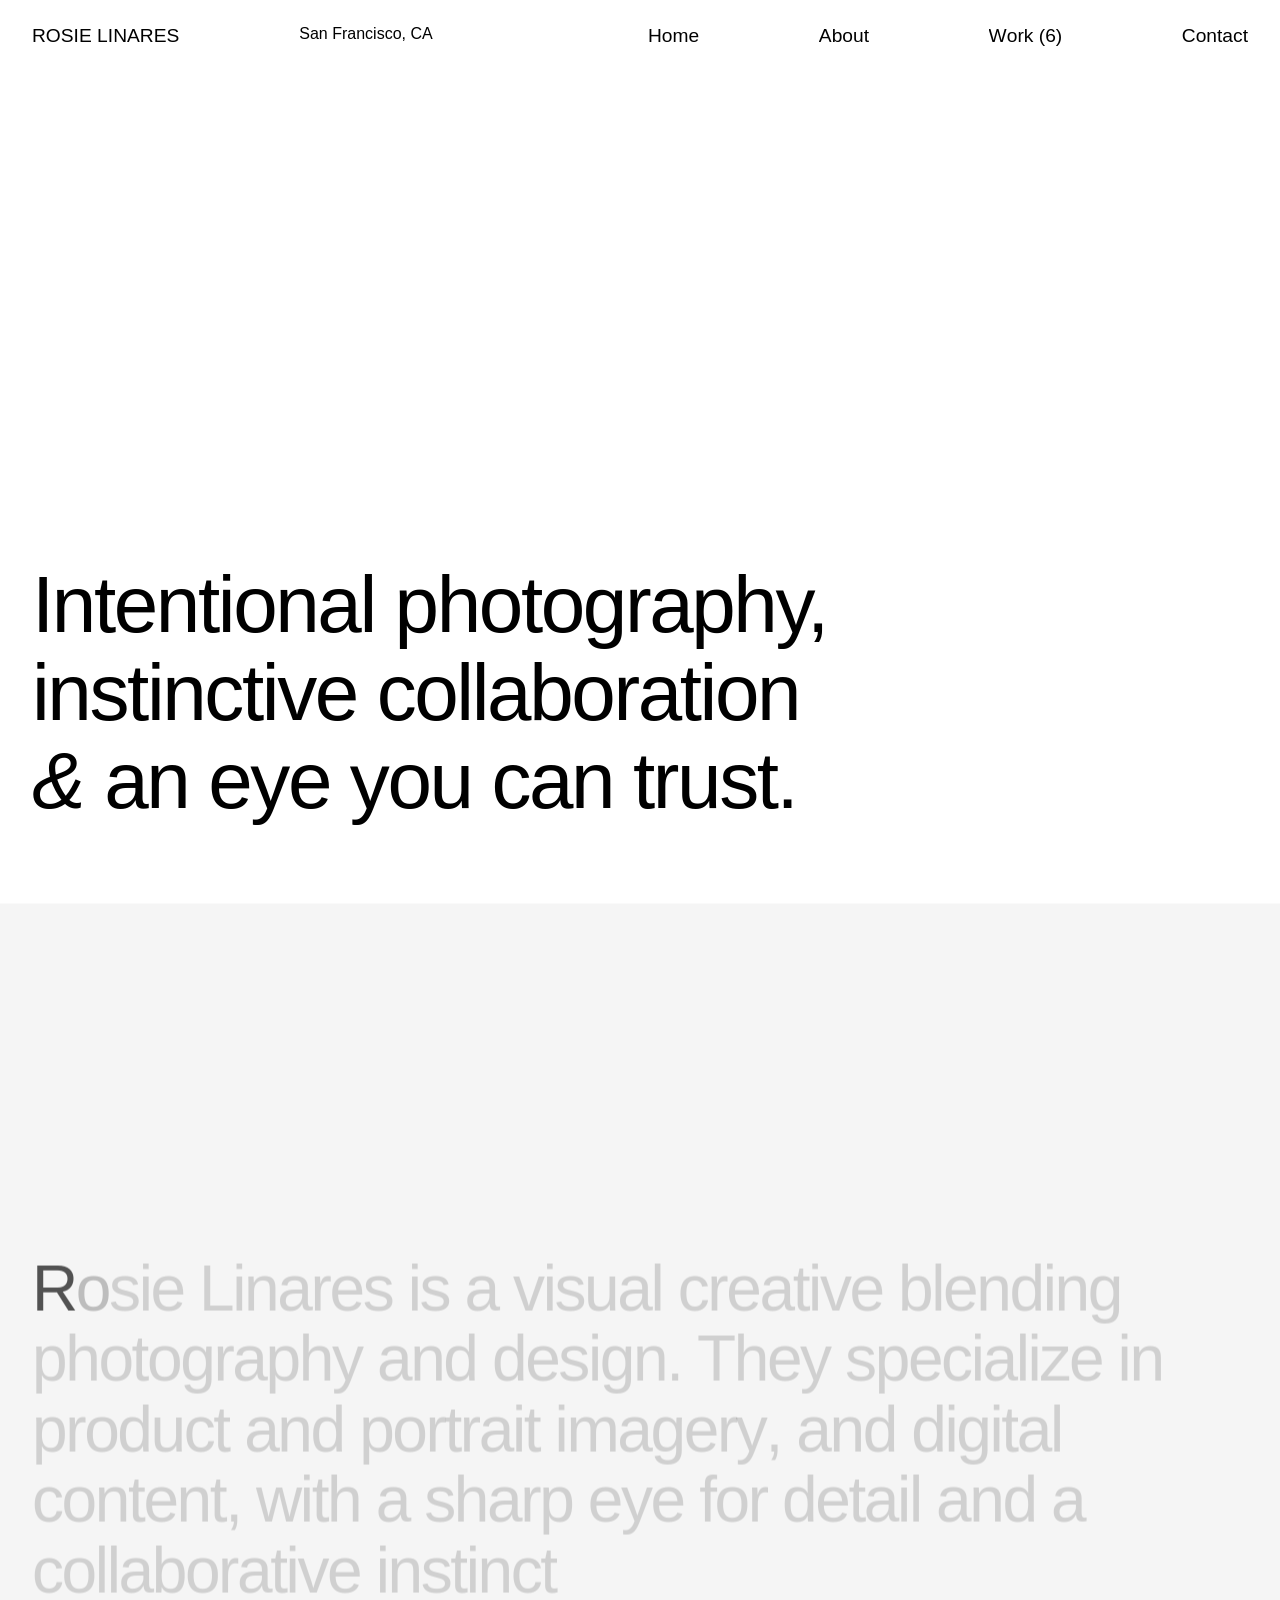
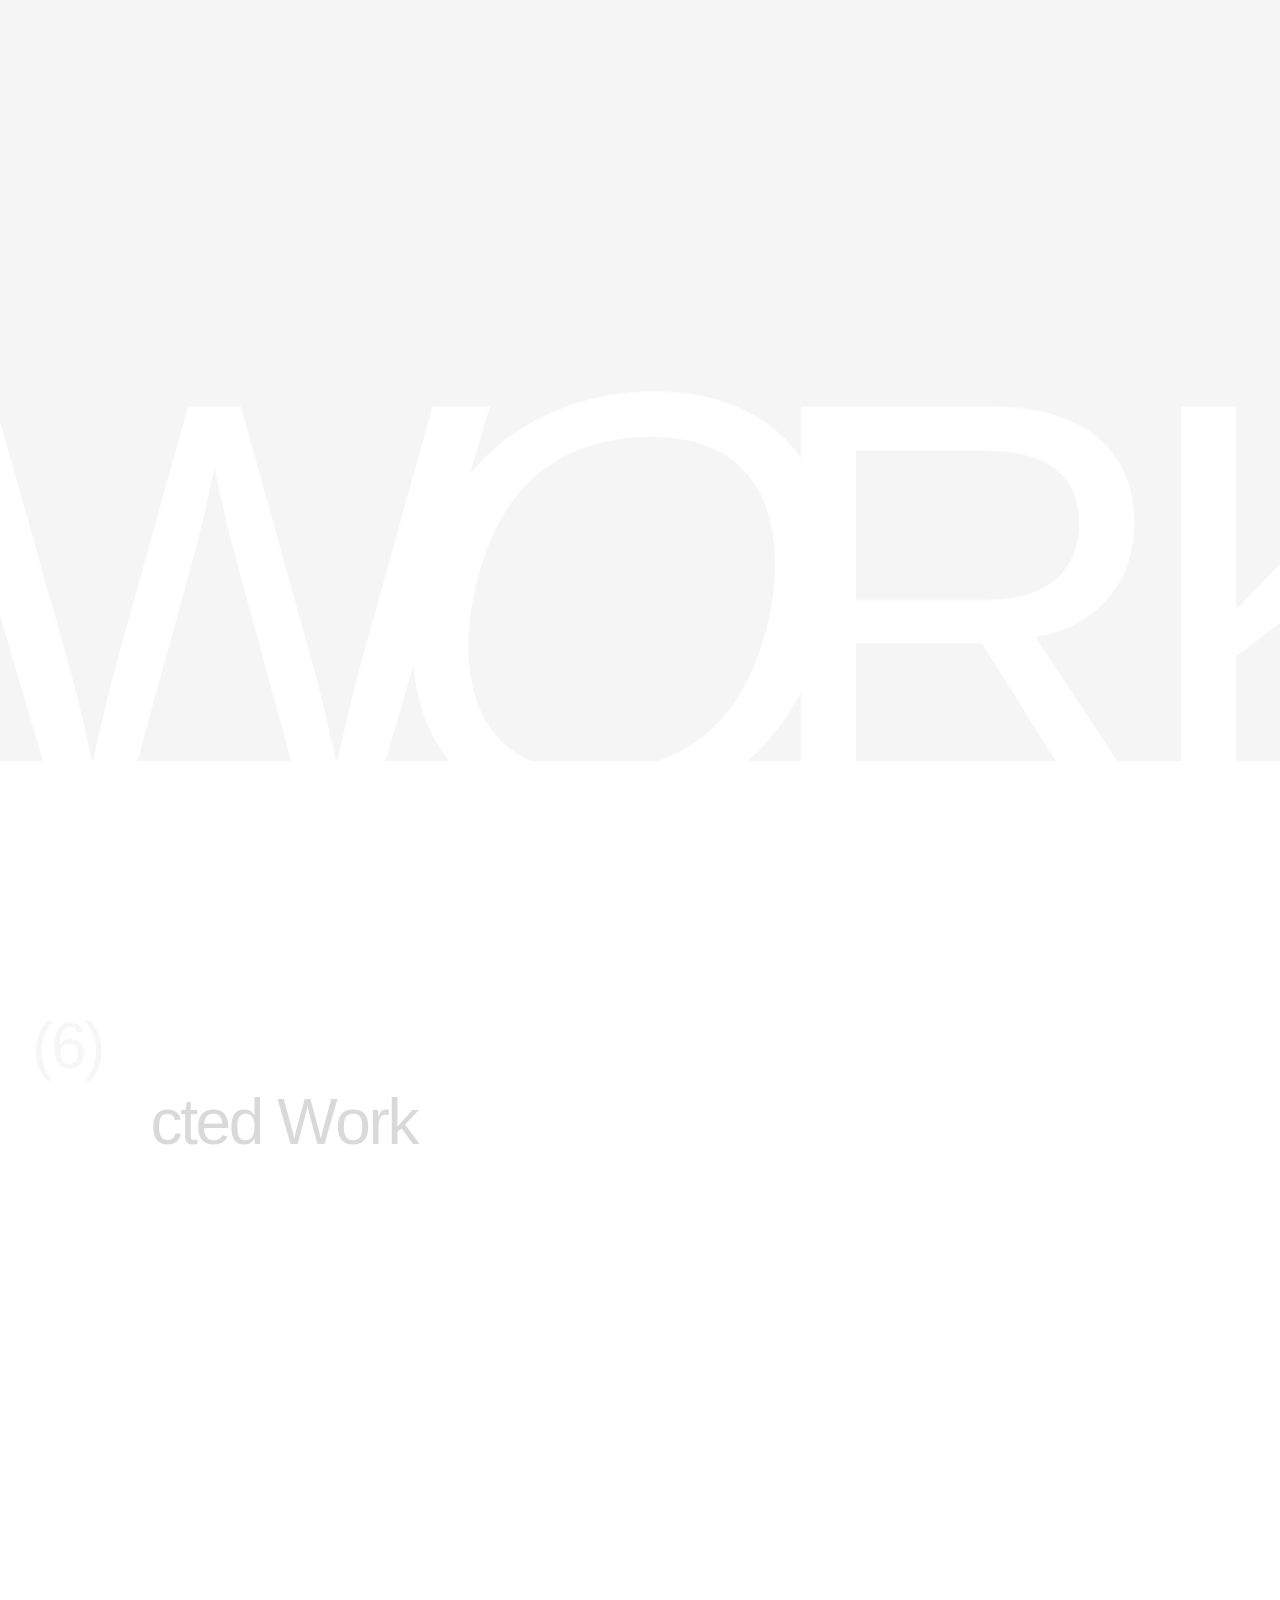
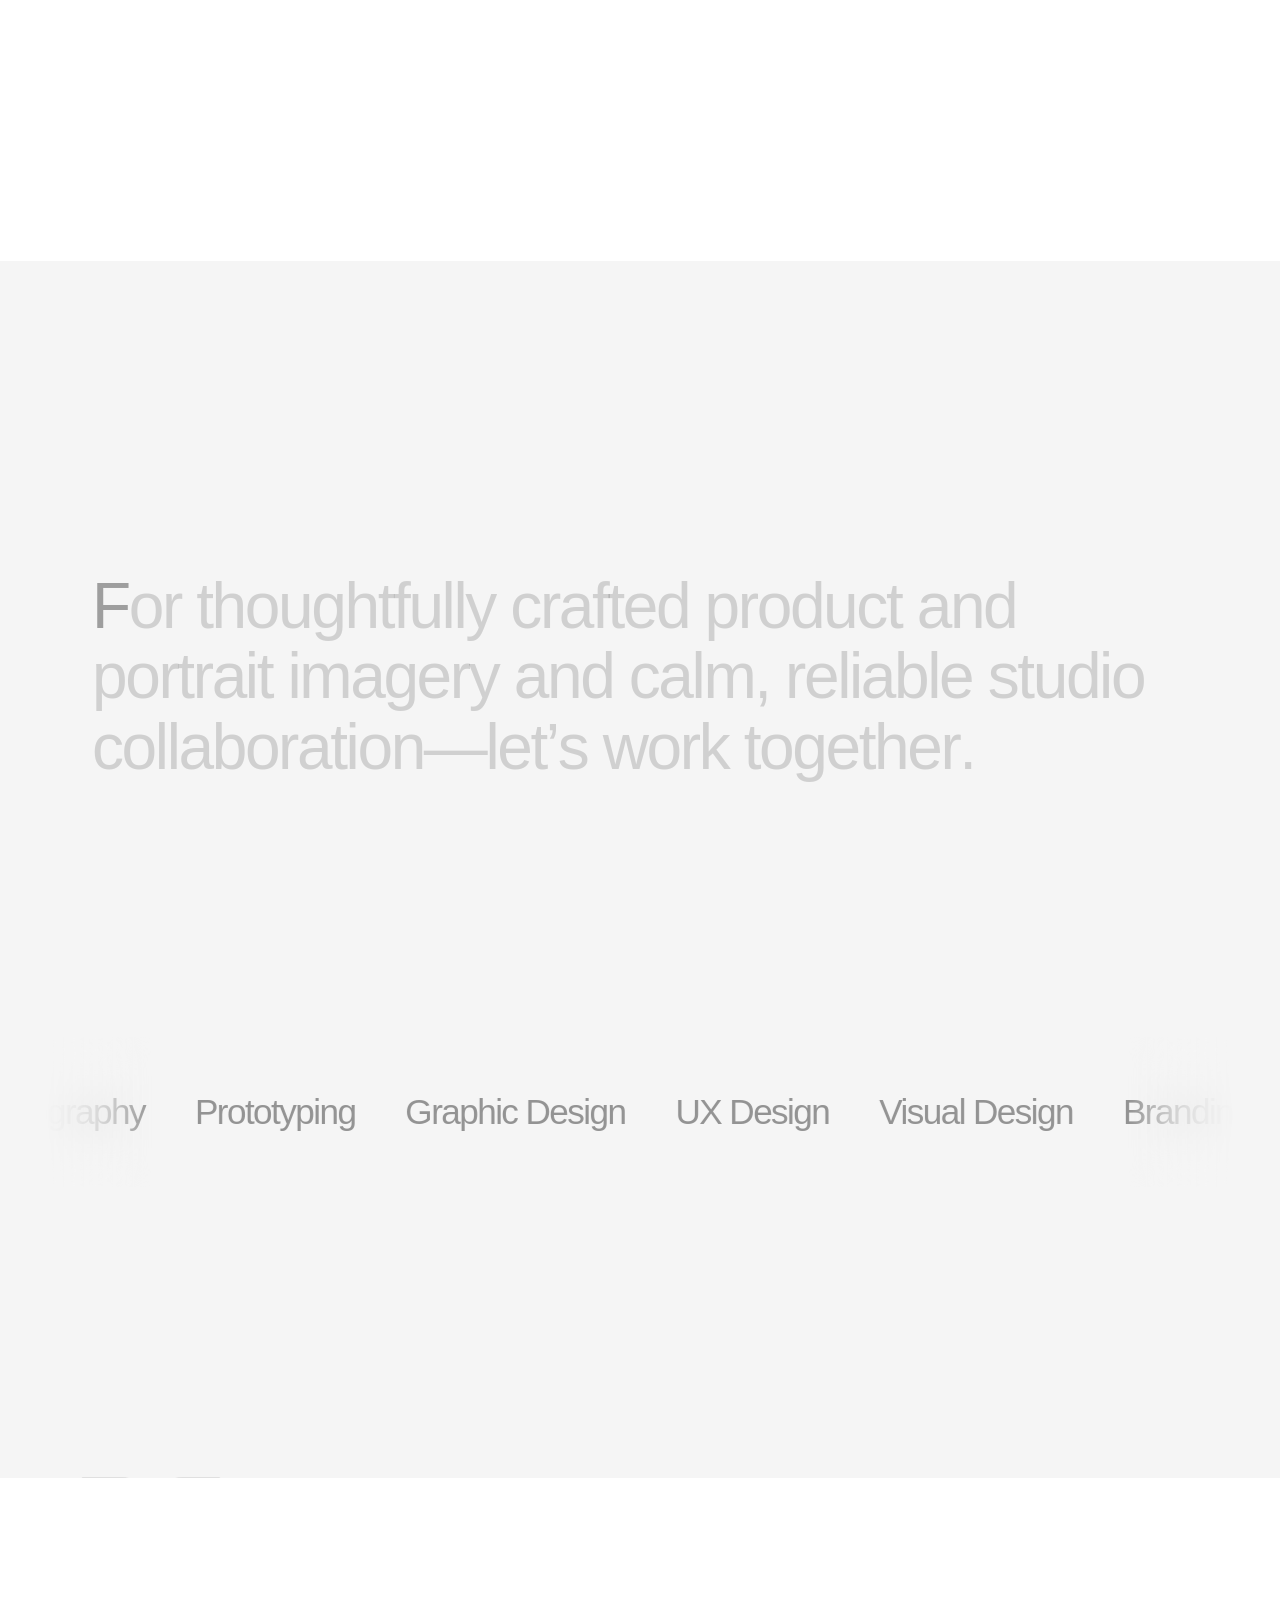
==== commit b9dd708f: "Updated View All link on index.html" ====
--- a/index.html
+++ b/index.html
@@ -1 +1 @@
-<!DOCTYPE html><!-- Handled by Exflow.site --><html data-wf-page="6a34d59f1e7513f7c53cedb4" data-wf-site="6a34d59d1e7513f7c53ced21" data-wf-status="1" lang="en"><head><meta charset="utf-8"/><link href="https://cdn.prod.website-files.com" rel="preconnect" /><title>Rosie Linares | Visual Creative - Product &amp; Portrait Photography</title><meta content="Rosie Linares is a San Francisco-based visual creative blending photography and design. They specialize in product, portrait, and digital content with an effortlessly polished touch." name="description"/><meta content="Rosie Linares | Visual Creative - Product &amp; Portrait Photography" property="og:title"/><meta content="Rosie Linares is a San Francisco-based visual creative blending photography and design. They specialize in product, portrait, and digital content with an effortlessly polished touch." property="og:description"/><meta content="Rosie Linares | Visual Creative - Product &amp; Portrait Photography" name="twitter:title"/><meta content="Rosie Linares is a San Francisco-based visual creative blending photography and design. They specialize in product, portrait, and digital content with an effortlessly polished touch." name="twitter:description"/><meta property="og:type" content="website"/><meta content="summary_large_image" name="twitter:card"/><meta content="width=device-width, initial-scale=1" name="viewport"/><meta content="Webflow" name="generator"/><link href="css/rosie-linares.webflow.shared.ce49de2e5.css" rel="stylesheet" type="text/css"  /><style>html.w-mod-js:not(.w-mod-ix3) :is(.navigation-link .nav-text.first, .navigation-link .nav-text.second, .display-1.second) {visibility: hidden !important;}</style><link href="https://fonts.googleapis.com" rel="preconnect"/><link href="https://fonts.gstatic.com" rel="preconnect" /><script src="https://ajax.googleapis.com/ajax/libs/webfont/1.6.26/webfont.js" type="text/javascript"></script><script type="text/javascript">WebFont.load({  google: {    families: ["Inter:100,200,300,400,500,600,700,800,900","Playfair Display:400,500,600,700,800,900"]  }});</script><script type="text/javascript">!function(o,c){var n=c.documentElement,t=" w-mod-";n.className+=t+"js",("ontouchstart"in o||o.DocumentTouch&&c instanceof DocumentTouch)&&(n.className+=t+"touch")}(window,document);</script><link href="https://cdn.prod.website-files.com/6a34d59d1e7513f7c53ced21/6a3c64e9176efddaf45bf6a1_Artboard%201.png" rel="icon" type="image/png" sizes="32x32" media="(prefers-color-scheme: light)"/><link href="https://cdn.prod.website-files.com/6a34d59d1e7513f7c53ced21/6a3c64e9176efddaf45bf6a1_Artboard%201.png" rel="icon" type="image/png" sizes="32x32" media="(prefers-color-scheme: dark)"/><link href="https://cdn.prod.website-files.com/6a34d59d1e7513f7c53ced21/6a3c64e83c9393a1ef8aed61_Artboard%201.png" rel="icon" type="image/png" sizes="48x48"/><link href="https://cdn.prod.website-files.com/6a34d59d1e7513f7c53ced21/6a3c64e9ed59e086eab0b584_Artboard%201.png" rel="apple-touch-icon" sizes="180x180"/><link href="https://cdn.prod.website-files.com/6a34d59d1e7513f7c53ced21/6a3c64e952f76e71a8f8dd30_Artboard%201.png" rel="icon" type="image/png" sizes="192x192"/><link href="https://cdn.prod.website-files.com/6a34d59d1e7513f7c53ced21/6a3c64e9ed59e086eab0b587_Artboard%201.png" rel="icon" type="image/png" sizes="512x512"/></head><body><div class="navigation-wrapper-main"><div class="container-nav"><div class="navigation-content"><div id="w-node-cdcb0ebe-6184-0899-ea51-5038671515ce-671515cb" class="part-2"><a href="/" aria-current="page" class="navigation-link w-inline-block w--current"><div class="nav-text first">ROSIE LINARES</div><div class="nav-text second">MOKA</div></a><div class="simple-text first hide"><div>San Francisco, CA</div></div></div><nav id="w-node-cdcb0ebe-6184-0899-ea51-5038671515d2-671515cb" class="part-3"><div data-animation="default" data-collapse="medium" data-duration="400" data-easing="ease" data-easing2="ease" role="banner" class="navbar w-nav"><div class="last-item"><nav role="navigation" class="nav-menu w-nav-menu"><a href="/" aria-current="page" class="navigation-link w-inline-block w--current"><div class="nav-text first">Home</div><div class="nav-text second">Home</div></a><a href="/about" class="navigation-link w-inline-block"><div class="nav-text first">About</div><div class="nav-text second">About</div></a><a href="/work" class="navigation-link w-inline-block"><div class="nav-text first">Work (6)</div><div class="nav-text second">Work (17)</div></a><a href="mailto:photography@rosielinares.com" class="navigation-link w-inline-block"><div class="nav-text first">Contact</div><div class="nav-text second">Contact</div></a></nav><div class="menu-button w-nav-button"><img src="https://cdn.prod.website-files.com/6a34d59d1e7513f7c53ced21/6a34d59f1e7513f7c53cef4c_hamburger.png" loading="lazy" width="26" sizes="(max-width: 767px) 26px, (max-width: 991px) 3vw, 100vw" alt="" srcset="https://cdn.prod.website-files.com/6a34d59d1e7513f7c53ced21/6a34d59f1e7513f7c53cef4c_hamburger-p-500.png 500w, https://cdn.prod.website-files.com/6a34d59d1e7513f7c53ced21/6a34d59f1e7513f7c53cef4c_hamburger.png 512w"/></div></div></div></nav></div></div></div><div data-w-id="7314af82-d05c-2b84-d3a9-223e8e39f664" class="top-hero"><div class="container"><div class="hero-block"><div class="grid-12"><h1 id="w-node-b7ccb59f-4cbd-0d44-51c2-cc01bfc4adad-c53cedb4" class="display-1">Intentional photography, instinctive collaboration <span class="other-font">&amp;</span> an eye you can trust.</h1><div id="w-node-_8025f4ab-8614-a77a-14f0-d10630db353c-c53cedb4" class="div-block"><div class="video-wrapper"><div class="video-background"><div data-poster-url="https://cdn.prod.website-files.com/68a30ae69f16a541afc009db%2F68ac4d9afb9af948b137caff_Adobe%20Express%20-%20Adobe%20Express%20-%20Stylish%20Portrait-poster-00001.jpg" data-video-urls="https://cdn.prod.website-files.com/6a34d59d1e7513f7c53ced21/6a34d59f1e7513f7c53cef6f_Adobe%20Express%20-%20Adobe%20Express%20-%20Stylish%20Portrait-transcode.mp4,https://cdn.prod.website-files.com/6a34d59d1e7513f7c53ced21/6a34d59f1e7513f7c53cef6f_Adobe%20Express%20-%20Adobe%20Express%20-%20Stylish%20Portrait-transcode.webm" data-autoplay="true" data-loop="true" data-wf-ignore="true" class="background-video w-background-video w-background-video-atom"><video id="6b1272f4-54e3-73fe-3684-6e301e2a9c5b-video" autoplay="" loop="" style="background-image:url(&quot;https://cdn.prod.website-files.com/68a30ae69f16a541afc009db%2F68ac4d9afb9af948b137caff_Adobe%20Express%20-%20Adobe%20Express%20-%20Stylish%20Portrait-poster-00001.jpg&quot;)" muted="" playsinline="" data-wf-ignore="true" data-object-fit="cover"><source src="https://cdn.prod.website-files.com/6a34d59d1e7513f7c53ced21/6a34d59f1e7513f7c53cef6f_Adobe%20Express%20-%20Adobe%20Express%20-%20Stylish%20Portrait-transcode.mp4" data-wf-ignore="true"/><source src="https://cdn.prod.website-files.com/6a34d59d1e7513f7c53ced21/6a34d59f1e7513f7c53cef6f_Adobe%20Express%20-%20Adobe%20Express%20-%20Stylish%20Portrait-transcode.webm" data-wf-ignore="true"/></video><img src="https://cdn.prod.website-files.com/6a34d59d1e7513f7c53ced21/6a34dd5c2b53c388e0401771_2a8b8a41b367c61bc14181272a79c96d_55-000004730012_1791x2700.jpg" loading="lazy" sizes="(max-width: 895px) 100vw, 895px" srcset="https://cdn.prod.website-files.com/6a34d59d1e7513f7c53ced21/6a34dd5c2b53c388e0401771_2a8b8a41b367c61bc14181272a79c96d_55-000004730012_1791x2700-p-500.jpg 500w, https://cdn.prod.website-files.com/6a34d59d1e7513f7c53ced21/6a34dd5c2b53c388e0401771_2a8b8a41b367c61bc14181272a79c96d_55-000004730012_1791x2700-p-800.jpg 800w, https://cdn.prod.website-files.com/6a34d59d1e7513f7c53ced21/6a34dd5c2b53c388e0401771_2a8b8a41b367c61bc14181272a79c96d_55-000004730012_1791x2700.jpg 895w" alt=""/></div><div class="blur-overlay white"></div></div></div></div></div></div></div></div><div class="page-content"><div data-w-id="de197aaf-2897-6690-8332-f0805055ce91" class="scroll-trigger"><section class="section"><div class="container"><div><div class="grid-12"><h2 id="w-node-f189f6a5-3e5c-c1bb-bd81-cc5af570ebcc-c53cedb4" class="display-1 second">Rosie Linares is a visual creative blending photography and design. They specialize in product and portrait imagery, and digital content, with a sharp eye for detail and a collaborative instinct</h2></div></div></div></section><div class="margin-200"><div><h2 class="big-text">W<span class="other-font big">O</span><span class="move-left">RK</span></h2></div></div></div><section class="section with-dark-color"><div class="container"><div class="work-grid second"><div class="flex-right"><div><h2 class="display-1 second">Selected Work</h2></div><h2 class="display-1 second lighter">(6)</h2></div><div><div class="w-dyn-list"><div role="list" class="w-dyn-items"><div role="listitem" class="w-dyn-item"><a data-w-id="6c360509-d06b-f2bf-226c-71146d6b9d35" href="/project/moody-waters" class="work-wrapper-first w-inline-block"><div class="photo-wrapper"><img loading="eager" src="https://cdn.prod.website-files.com/6a34d59f1e7513f7c53cedc2/6a34eb529e312a69a758949b_sahar-photoshoot_007.jpg" alt="" sizes="100vw" srcset="https://cdn.prod.website-files.com/6a34d59f1e7513f7c53cedc2/6a34eb529e312a69a758949b_sahar-photoshoot_007-p-500.jpg 500w, https://cdn.prod.website-files.com/6a34d59f1e7513f7c53cedc2/6a34eb529e312a69a758949b_sahar-photoshoot_007-p-800.jpg 800w, https://cdn.prod.website-files.com/6a34d59f1e7513f7c53cedc2/6a34eb529e312a69a758949b_sahar-photoshoot_007-p-1080.jpg 1080w, https://cdn.prod.website-files.com/6a34d59f1e7513f7c53cedc2/6a34eb529e312a69a758949b_sahar-photoshoot_007.jpg 1600w" class="work-photo-first"/><div class="work-overlay first half"></div></div><div><div class="vertical-flex"><div class="title-line-wrapper"><h3 class="work-title-first">Moody Waters</h3></div><div class="flex-tag-main"><p class="category-title hide">, </p><p class="category-title">Photography, Creative Direction</p><p class="category-title">, </p><p class="category-title">2024</p></div></div></div></a></div></div></div></div></div><div><div class="w-dyn-list"><div role="list" class="work-grid w-dyn-items"><div role="listitem" class="w-dyn-item"><a data-w-id="f12bbc4d-3871-76ff-ce59-5f7772fd3d2d" href="/project/bold-moves" class="work-wrapper-first w-inline-block"><div class="photo-wrapper"><img loading="eager" src="https://cdn.prod.website-files.com/6a34d59f1e7513f7c53cedc2/6a36025c414bee54bde6f573_QTStudios_QueenofCardboard_004_1680x1120.jpg" alt="" sizes="100vw" srcset="https://cdn.prod.website-files.com/6a34d59f1e7513f7c53cedc2/6a36025c414bee54bde6f573_QTStudios_QueenofCardboard_004_1680x1120-p-500.jpg 500w, https://cdn.prod.website-files.com/6a34d59f1e7513f7c53cedc2/6a36025c414bee54bde6f573_QTStudios_QueenofCardboard_004_1680x1120-p-800.jpg 800w, https://cdn.prod.website-files.com/6a34d59f1e7513f7c53cedc2/6a36025c414bee54bde6f573_QTStudios_QueenofCardboard_004_1680x1120-p-1080.jpg 1080w, https://cdn.prod.website-files.com/6a34d59f1e7513f7c53cedc2/6a36025c414bee54bde6f573_QTStudios_QueenofCardboard_004_1680x1120-p-1600.jpg 1600w, https://cdn.prod.website-files.com/6a34d59f1e7513f7c53cedc2/6a36025c414bee54bde6f573_QTStudios_QueenofCardboard_004_1680x1120.jpg 1680w" class="work-photo-first"/><div class="work-overlay first half"></div></div><div><div class="vertical-flex"><div class="title-line-wrapper"><h3 class="work-title-first">Bold Moves</h3></div><div class="flex-tag-main"><p class="category-title hide">, </p><p class="category-title">Photography, Retouching</p><p class="category-title">, </p><p class="category-title">2025</p></div></div></div></a></div><div role="listitem" class="w-dyn-item"><a data-w-id="f12bbc4d-3871-76ff-ce59-5f7772fd3d2d" href="/project/studio-focus" class="work-wrapper-first w-inline-block"><div class="photo-wrapper"><img loading="eager" src="https://cdn.prod.website-files.com/6a34d59f1e7513f7c53cedc2/6a3609190d13b3c3c988f5ac_1S9A2907_1690x1127.jpg" alt="" sizes="100vw" srcset="https://cdn.prod.website-files.com/6a34d59f1e7513f7c53cedc2/6a3609190d13b3c3c988f5ac_1S9A2907_1690x1127-p-500.jpg 500w, https://cdn.prod.website-files.com/6a34d59f1e7513f7c53cedc2/6a3609190d13b3c3c988f5ac_1S9A2907_1690x1127-p-800.jpg 800w, https://cdn.prod.website-files.com/6a34d59f1e7513f7c53cedc2/6a3609190d13b3c3c988f5ac_1S9A2907_1690x1127-p-1080.jpg 1080w, https://cdn.prod.website-files.com/6a34d59f1e7513f7c53cedc2/6a3609190d13b3c3c988f5ac_1S9A2907_1690x1127-p-1600.jpg 1600w, https://cdn.prod.website-files.com/6a34d59f1e7513f7c53cedc2/6a3609190d13b3c3c988f5ac_1S9A2907_1690x1127.jpg 1690w" class="work-photo-first"/><div class="work-overlay first half"></div></div><div><div class="vertical-flex"><div class="title-line-wrapper"><h3 class="work-title-first">Studio Focus</h3></div><div class="flex-tag-main"><p class="category-title hide">, </p><p class="category-title">Graphic Design, Product Photography</p><p class="category-title">, </p><p class="category-title">2026</p></div></div></div></a></div><div role="listitem" class="w-dyn-item"><a data-w-id="f12bbc4d-3871-76ff-ce59-5f7772fd3d2d" href="/project/design-depth" class="work-wrapper-first w-inline-block"><div class="photo-wrapper"><img loading="eager" src="https://cdn.prod.website-files.com/6a34d59f1e7513f7c53cedc2/6a3b8c35dd2fbb0a215b25f9_qtstudios-website-mobile-product-mockup.jpg" alt="" sizes="100vw" srcset="https://cdn.prod.website-files.com/6a34d59f1e7513f7c53cedc2/6a3b8c35dd2fbb0a215b25f9_qtstudios-website-mobile-product-mockup-p-500.jpg 500w, https://cdn.prod.website-files.com/6a34d59f1e7513f7c53cedc2/6a3b8c35dd2fbb0a215b25f9_qtstudios-website-mobile-product-mockup-p-800.jpg 800w, https://cdn.prod.website-files.com/6a34d59f1e7513f7c53cedc2/6a3b8c35dd2fbb0a215b25f9_qtstudios-website-mobile-product-mockup-p-1080.jpg 1080w, https://cdn.prod.website-files.com/6a34d59f1e7513f7c53cedc2/6a3b8c35dd2fbb0a215b25f9_qtstudios-website-mobile-product-mockup-p-1600.jpg 1600w, https://cdn.prod.website-files.com/6a34d59f1e7513f7c53cedc2/6a3b8c35dd2fbb0a215b25f9_qtstudios-website-mobile-product-mockup.jpg 1656w" class="work-photo-first"/><div class="work-overlay first half"></div></div><div><div class="vertical-flex"><div class="title-line-wrapper"><h3 class="work-title-first">Design Depth</h3></div><div class="flex-tag-main"><p class="category-title hide">, </p><p class="category-title">Graphic Design, Web Design</p><p class="category-title">, </p><p class="category-title">2023</p></div></div></div></a></div><div role="listitem" class="w-dyn-item"><a data-w-id="f12bbc4d-3871-76ff-ce59-5f7772fd3d2d" href="/project/color-motion" class="work-wrapper-first w-inline-block"><div class="photo-wrapper"><img loading="eager" src="https://cdn.prod.website-files.com/6a34d59f1e7513f7c53cedc2/6a3c567559d4e7fa07049f7d_Amy-Dance_Poster_mockup.jpg" alt="" sizes="100vw" srcset="https://cdn.prod.website-files.com/6a34d59f1e7513f7c53cedc2/6a3c567559d4e7fa07049f7d_Amy-Dance_Poster_mockup-p-500.jpg 500w, https://cdn.prod.website-files.com/6a34d59f1e7513f7c53cedc2/6a3c567559d4e7fa07049f7d_Amy-Dance_Poster_mockup-p-800.jpg 800w, https://cdn.prod.website-files.com/6a34d59f1e7513f7c53cedc2/6a3c567559d4e7fa07049f7d_Amy-Dance_Poster_mockup-p-1080.jpg 1080w, https://cdn.prod.website-files.com/6a34d59f1e7513f7c53cedc2/6a3c567559d4e7fa07049f7d_Amy-Dance_Poster_mockup-p-1600.jpg 1600w, https://cdn.prod.website-files.com/6a34d59f1e7513f7c53cedc2/6a3c567559d4e7fa07049f7d_Amy-Dance_Poster_mockup.jpg 1656w" class="work-photo-first"/><div class="work-overlay first half"></div></div><div><div class="vertical-flex"><div class="title-line-wrapper"><h3 class="work-title-first">Color &amp; Motion </h3></div><div class="flex-tag-main"><p class="category-title hide">, </p><p class="category-title">Photography, Retouching</p><p class="category-title">, </p><p class="category-title">2025</p></div></div></div></a></div></div></div></div><div class="margin-80 make-40"><a href="#" class="navigation-link full view-all w-inline-block"><div class="nav-text first">View All</div><div class="nav-text second">View All</div></a></div></div></section><section class="section with-light-color less-padding"><div class="container"><div><div class="grid-12 more-gap with-color"><h2 id="w-node-c83f0533-f1fc-65e2-ee27-19bb4d34ba2d-c53cedb4" class="display-1 second with-padding">For thoughtfully crafted product and portrait imagery and calm, reliable studio collaboration—let’s work together.</h2><div id="w-node-_4f11a17a-b110-9057-2b86-43aee4c25967-c53cedb4" class="vertical-ticker"><div class="overlay bottom"></div><div class="overlay bottom top"></div><div class="marquee second"><div class="marquee-group"><div class="testimonial-card-group"><div class="main-text"><div class="display-1 third">Photography</div><div class="display-1 third">Prototyping</div><div class="display-1 third">Graphic Design</div><div class="display-1 third">UX Design</div><div class="display-1 third">Visual Design</div><div class="display-1 third">Branding</div><div class="display-1 third">Data Development</div><div class="display-1 third">AI Development</div><div class="display-1 third">Web Design</div><div class="display-1 third">Graphic Design</div><div class="display-1 third">App Integration</div></div><div class="main-text"><div class="display-1 third">AI Integration</div><div class="display-1 third">Prototyping</div><div class="display-1 third">Motion Design</div><div class="display-1 third">UX Design</div><div class="display-1 third">Visual Design</div><div class="display-1 third">Branding</div><div class="display-1 third">Data Development</div><div class="display-1 third">AI Development</div><div class="display-1 third">Web Design</div><div class="display-1 third">Graphic Design</div><div class="display-1 third">App Integration</div></div><div class="main-text"><div class="display-1 third">AI Integration</div><div class="display-1 third">Prototyping</div><div class="display-1 third">Motion Design</div><div class="display-1 third">UX Design</div><div class="display-1 third">Visual Design</div><div class="display-1 third">Branding</div><div class="display-1 third">Data Development</div><div class="display-1 third">AI Development</div><div class="display-1 third">Web Design</div><div class="display-1 third">Graphic Design</div><div class="display-1 third">App Integration</div></div><div class="main-text"><div class="display-1 third">AI Integration</div><div class="display-1 third">Prototyping</div><div class="display-1 third">Motion Design</div><div class="display-1 third">UX Design</div><div class="display-1 third">Visual Design</div><div class="display-1 third">Branding</div><div class="display-1 third">Data Development</div><div class="display-1 third">AI Development</div><div class="display-1 third">Web Design</div><div class="display-1 third">Graphic Design</div><div class="display-1 third">App Integration</div></div></div></div></div></div></div></div></div></section></div><div data-w-id="bd719ca3-a203-b525-6582-d6c9aac8ec9b" class="footer-main"><div class="container"><div><div class="grid-12 less-gap"><div id="w-node-bd719ca3-a203-b525-6582-d6c9aac8ec9f-aac8ec9b"><h2 id="w-node-bd719ca3-a203-b525-6582-d6c9aac8eca0-aac8ec9b" class="display-1 second _4-2-rem">Let&#x27;s Talk</h2><a href="mailto:contact@website.com" id="w-node-bd719ca3-a203-b525-6582-d6c9aac8eca2-aac8ec9b" class="navigation-link for-button w-inline-block"><div class="nav-text first">Get in touch</div><div class="nav-text second">Get in touch</div></a><div class="margin-50"><a href="https://flowmance.com/" target="_blank" class="navigation-link copyright w-inline-block"><div class="nav-text first">©2026 Rosie Linares.</div><div class="nav-text second">©2026 Rosie Linares.</div></a></div></div><div id="w-node-bd719ca3-a203-b525-6582-d6c9aac8eca7-aac8ec9b"><div><h2 class="display-1 second uppercase">follow us</h2><div class="margin-20"><div class="margin-10"><a href="https://instagram.com/rlinaresphotography" target="_blank" class="navigation-link for-footer w-inline-block"><div class="nav-text first">Instagram</div><div class="nav-text second">Instagram</div></a></div></div></div></div><div id="w-node-bd719ca3-a203-b525-6582-d6c9aac8ecc5-aac8ec9b"><h2 class="display-1 second uppercase">Contact</h2><div class="margin-20"><a href="mailto:contact@website.com" class="navigation-link for-footer w-inline-block"><div class="nav-text first">photography@rosielinares.com</div><div class="nav-text second">photography@rosielinares.com</div></a><div class="margin-10"><a href="tel:+18001236789" class="navigation-link for-footer w-inline-block"><div class="nav-text first">+1 415 429 6673<br/></div><div class="nav-text second">+1 415 429 6673<br/></div></a></div></div></div></div></div></div><div class="container"><div><a href="#" class="navigation-link full w-inline-block"><div class="nav-text first">©ROSIE LINARES</div></a></div></div></div><script src="js/jquery.js?site=6a34d59d1e7513f7c53ced21" type="text/javascript"  ></script><script src="js/webflow.schunk.36b8fb49256177c8.js" type="text/javascript"  ></script><script src="js/webflow.schunk.e5972a22b2f95ff8.js" type="text/javascript"  ></script><script src="js/webflow-script.js" type="text/javascript"  ></script><script src="js/gsap.min.js" type="text/javascript"></script><script src="js/splittext.min.js" type="text/javascript"></script><script src="js/scrolltrigger.min.js" type="text/javascript"></script></body></html>+<!DOCTYPE html><!-- Handled by Exflow.site --><html data-wf-page="6a34d59f1e7513f7c53cedb4" data-wf-site="6a34d59d1e7513f7c53ced21" data-wf-status="1" lang="en"><head><meta charset="utf-8"/><link href="https://cdn.prod.website-files.com" rel="preconnect" /><title>Rosie Linares | Visual Creative - Product &amp; Portrait Photography</title><meta content="Rosie Linares is a San Francisco-based visual creative blending photography and design. They specialize in product, portrait, and digital content with an effortlessly polished touch." name="description"/><meta content="Rosie Linares | Visual Creative - Product &amp; Portrait Photography" property="og:title"/><meta content="Rosie Linares is a San Francisco-based visual creative blending photography and design. They specialize in product, portrait, and digital content with an effortlessly polished touch." property="og:description"/><meta content="Rosie Linares | Visual Creative - Product &amp; Portrait Photography" name="twitter:title"/><meta content="Rosie Linares is a San Francisco-based visual creative blending photography and design. They specialize in product, portrait, and digital content with an effortlessly polished touch." name="twitter:description"/><meta property="og:type" content="website"/><meta content="summary_large_image" name="twitter:card"/><meta content="width=device-width, initial-scale=1" name="viewport"/><meta content="Webflow" name="generator"/><link href="css/rosie-linares.webflow.shared.ce49de2e5.css" rel="stylesheet" type="text/css"  /><style>html.w-mod-js:not(.w-mod-ix3) :is(.navigation-link .nav-text.first, .navigation-link .nav-text.second, .display-1.second) {visibility: hidden !important;}</style><link href="https://fonts.googleapis.com" rel="preconnect"/><link href="https://fonts.gstatic.com" rel="preconnect" /><script src="https://ajax.googleapis.com/ajax/libs/webfont/1.6.26/webfont.js" type="text/javascript"></script><script type="text/javascript">WebFont.load({  google: {    families: ["Inter:100,200,300,400,500,600,700,800,900","Playfair Display:400,500,600,700,800,900"]  }});</script><script type="text/javascript">!function(o,c){var n=c.documentElement,t=" w-mod-";n.className+=t+"js",("ontouchstart"in o||o.DocumentTouch&&c instanceof DocumentTouch)&&(n.className+=t+"touch")}(window,document);</script><link href="https://cdn.prod.website-files.com/6a34d59d1e7513f7c53ced21/6a3c64e9176efddaf45bf6a1_Artboard%201.png" rel="icon" type="image/png" sizes="32x32" media="(prefers-color-scheme: light)"/><link href="https://cdn.prod.website-files.com/6a34d59d1e7513f7c53ced21/6a3c64e9176efddaf45bf6a1_Artboard%201.png" rel="icon" type="image/png" sizes="32x32" media="(prefers-color-scheme: dark)"/><link href="https://cdn.prod.website-files.com/6a34d59d1e7513f7c53ced21/6a3c64e83c9393a1ef8aed61_Artboard%201.png" rel="icon" type="image/png" sizes="48x48"/><link href="https://cdn.prod.website-files.com/6a34d59d1e7513f7c53ced21/6a3c64e9ed59e086eab0b584_Artboard%201.png" rel="apple-touch-icon" sizes="180x180"/><link href="https://cdn.prod.website-files.com/6a34d59d1e7513f7c53ced21/6a3c64e952f76e71a8f8dd30_Artboard%201.png" rel="icon" type="image/png" sizes="192x192"/><link href="https://cdn.prod.website-files.com/6a34d59d1e7513f7c53ced21/6a3c64e9ed59e086eab0b587_Artboard%201.png" rel="icon" type="image/png" sizes="512x512"/></head><body><div class="navigation-wrapper-main"><div class="container-nav"><div class="navigation-content"><div id="w-node-cdcb0ebe-6184-0899-ea51-5038671515ce-671515cb" class="part-2"><a href="/" aria-current="page" class="navigation-link w-inline-block w--current"><div class="nav-text first">ROSIE LINARES</div><div class="nav-text second">MOKA</div></a><div class="simple-text first hide"><div>San Francisco, CA</div></div></div><nav id="w-node-cdcb0ebe-6184-0899-ea51-5038671515d2-671515cb" class="part-3"><div data-animation="default" data-collapse="medium" data-duration="400" data-easing="ease" data-easing2="ease" role="banner" class="navbar w-nav"><div class="last-item"><nav role="navigation" class="nav-menu w-nav-menu"><a href="/" aria-current="page" class="navigation-link w-inline-block w--current"><div class="nav-text first">Home</div><div class="nav-text second">Home</div></a><a href="/about" class="navigation-link w-inline-block"><div class="nav-text first">About</div><div class="nav-text second">About</div></a><a href="/work" class="navigation-link w-inline-block"><div class="nav-text first">Work (6)</div><div class="nav-text second">Work (17)</div></a><a href="mailto:photography@rosielinares.com" class="navigation-link w-inline-block"><div class="nav-text first">Contact</div><div class="nav-text second">Contact</div></a></nav><div class="menu-button w-nav-button"><img src="https://cdn.prod.website-files.com/6a34d59d1e7513f7c53ced21/6a34d59f1e7513f7c53cef4c_hamburger.png" loading="lazy" width="26" sizes="(max-width: 767px) 26px, (max-width: 991px) 3vw, 100vw" alt="" srcset="https://cdn.prod.website-files.com/6a34d59d1e7513f7c53ced21/6a34d59f1e7513f7c53cef4c_hamburger-p-500.png 500w, https://cdn.prod.website-files.com/6a34d59d1e7513f7c53ced21/6a34d59f1e7513f7c53cef4c_hamburger.png 512w"/></div></div></div></nav></div></div></div><div data-w-id="7314af82-d05c-2b84-d3a9-223e8e39f664" class="top-hero"><div class="container"><div class="hero-block"><div class="grid-12"><h1 id="w-node-b7ccb59f-4cbd-0d44-51c2-cc01bfc4adad-c53cedb4" class="display-1">Intentional photography, instinctive collaboration <span class="other-font">&amp;</span> an eye you can trust.</h1><div id="w-node-_8025f4ab-8614-a77a-14f0-d10630db353c-c53cedb4" class="div-block"><div class="video-wrapper"><div class="video-background"><div data-poster-url="https://cdn.prod.website-files.com/68a30ae69f16a541afc009db%2F68ac4d9afb9af948b137caff_Adobe%20Express%20-%20Adobe%20Express%20-%20Stylish%20Portrait-poster-00001.jpg" data-video-urls="https://cdn.prod.website-files.com/6a34d59d1e7513f7c53ced21/6a34d59f1e7513f7c53cef6f_Adobe%20Express%20-%20Adobe%20Express%20-%20Stylish%20Portrait-transcode.mp4,https://cdn.prod.website-files.com/6a34d59d1e7513f7c53ced21/6a34d59f1e7513f7c53cef6f_Adobe%20Express%20-%20Adobe%20Express%20-%20Stylish%20Portrait-transcode.webm" data-autoplay="true" data-loop="true" data-wf-ignore="true" class="background-video w-background-video w-background-video-atom"><video id="6b1272f4-54e3-73fe-3684-6e301e2a9c5b-video" autoplay="" loop="" style="background-image:url(&quot;https://cdn.prod.website-files.com/68a30ae69f16a541afc009db%2F68ac4d9afb9af948b137caff_Adobe%20Express%20-%20Adobe%20Express%20-%20Stylish%20Portrait-poster-00001.jpg&quot;)" muted="" playsinline="" data-wf-ignore="true" data-object-fit="cover"><source src="https://cdn.prod.website-files.com/6a34d59d1e7513f7c53ced21/6a34d59f1e7513f7c53cef6f_Adobe%20Express%20-%20Adobe%20Express%20-%20Stylish%20Portrait-transcode.mp4" data-wf-ignore="true"/><source src="https://cdn.prod.website-files.com/6a34d59d1e7513f7c53ced21/6a34d59f1e7513f7c53cef6f_Adobe%20Express%20-%20Adobe%20Express%20-%20Stylish%20Portrait-transcode.webm" data-wf-ignore="true"/></video><img src="https://cdn.prod.website-files.com/6a34d59d1e7513f7c53ced21/6a34dd5c2b53c388e0401771_2a8b8a41b367c61bc14181272a79c96d_55-000004730012_1791x2700.jpg" loading="lazy" sizes="(max-width: 895px) 100vw, 895px" srcset="https://cdn.prod.website-files.com/6a34d59d1e7513f7c53ced21/6a34dd5c2b53c388e0401771_2a8b8a41b367c61bc14181272a79c96d_55-000004730012_1791x2700-p-500.jpg 500w, https://cdn.prod.website-files.com/6a34d59d1e7513f7c53ced21/6a34dd5c2b53c388e0401771_2a8b8a41b367c61bc14181272a79c96d_55-000004730012_1791x2700-p-800.jpg 800w, https://cdn.prod.website-files.com/6a34d59d1e7513f7c53ced21/6a34dd5c2b53c388e0401771_2a8b8a41b367c61bc14181272a79c96d_55-000004730012_1791x2700.jpg 895w" alt=""/></div><div class="blur-overlay white"></div></div></div></div></div></div></div></div><div class="page-content"><div data-w-id="de197aaf-2897-6690-8332-f0805055ce91" class="scroll-trigger"><section class="section"><div class="container"><div><div class="grid-12"><h2 id="w-node-f189f6a5-3e5c-c1bb-bd81-cc5af570ebcc-c53cedb4" class="display-1 second">Rosie Linares is a visual creative blending photography and design. They specialize in product and portrait imagery, and digital content, with a sharp eye for detail and a collaborative instinct</h2></div></div></div></section><div class="margin-200"><div><h2 class="big-text">W<span class="other-font big">O</span><span class="move-left">RK</span></h2></div></div></div><section class="section with-dark-color"><div class="container"><div class="work-grid second"><div class="flex-right"><div><h2 class="display-1 second">Selected Work</h2></div><h2 class="display-1 second lighter">(6)</h2></div><div><div class="w-dyn-list"><div role="list" class="w-dyn-items"><div role="listitem" class="w-dyn-item"><a data-w-id="6c360509-d06b-f2bf-226c-71146d6b9d35" href="/project/moody-waters" class="work-wrapper-first w-inline-block"><div class="photo-wrapper"><img loading="eager" src="https://cdn.prod.website-files.com/6a34d59f1e7513f7c53cedc2/6a34eb529e312a69a758949b_sahar-photoshoot_007.jpg" alt="" sizes="100vw" srcset="https://cdn.prod.website-files.com/6a34d59f1e7513f7c53cedc2/6a34eb529e312a69a758949b_sahar-photoshoot_007-p-500.jpg 500w, https://cdn.prod.website-files.com/6a34d59f1e7513f7c53cedc2/6a34eb529e312a69a758949b_sahar-photoshoot_007-p-800.jpg 800w, https://cdn.prod.website-files.com/6a34d59f1e7513f7c53cedc2/6a34eb529e312a69a758949b_sahar-photoshoot_007-p-1080.jpg 1080w, https://cdn.prod.website-files.com/6a34d59f1e7513f7c53cedc2/6a34eb529e312a69a758949b_sahar-photoshoot_007.jpg 1600w" class="work-photo-first"/><div class="work-overlay first half"></div></div><div><div class="vertical-flex"><div class="title-line-wrapper"><h3 class="work-title-first">Moody Waters</h3></div><div class="flex-tag-main"><p class="category-title hide">, </p><p class="category-title">Photography, Creative Direction</p><p class="category-title">, </p><p class="category-title">2024</p></div></div></div></a></div></div></div></div></div><div><div class="w-dyn-list"><div role="list" class="work-grid w-dyn-items"><div role="listitem" class="w-dyn-item"><a data-w-id="f12bbc4d-3871-76ff-ce59-5f7772fd3d2d" href="/project/bold-moves" class="work-wrapper-first w-inline-block"><div class="photo-wrapper"><img loading="eager" src="https://cdn.prod.website-files.com/6a34d59f1e7513f7c53cedc2/6a36025c414bee54bde6f573_QTStudios_QueenofCardboard_004_1680x1120.jpg" alt="" sizes="100vw" srcset="https://cdn.prod.website-files.com/6a34d59f1e7513f7c53cedc2/6a36025c414bee54bde6f573_QTStudios_QueenofCardboard_004_1680x1120-p-500.jpg 500w, https://cdn.prod.website-files.com/6a34d59f1e7513f7c53cedc2/6a36025c414bee54bde6f573_QTStudios_QueenofCardboard_004_1680x1120-p-800.jpg 800w, https://cdn.prod.website-files.com/6a34d59f1e7513f7c53cedc2/6a36025c414bee54bde6f573_QTStudios_QueenofCardboard_004_1680x1120-p-1080.jpg 1080w, https://cdn.prod.website-files.com/6a34d59f1e7513f7c53cedc2/6a36025c414bee54bde6f573_QTStudios_QueenofCardboard_004_1680x1120-p-1600.jpg 1600w, https://cdn.prod.website-files.com/6a34d59f1e7513f7c53cedc2/6a36025c414bee54bde6f573_QTStudios_QueenofCardboard_004_1680x1120.jpg 1680w" class="work-photo-first"/><div class="work-overlay first half"></div></div><div><div class="vertical-flex"><div class="title-line-wrapper"><h3 class="work-title-first">Bold Moves</h3></div><div class="flex-tag-main"><p class="category-title hide">, </p><p class="category-title">Photography, Retouching</p><p class="category-title">, </p><p class="category-title">2025</p></div></div></div></a></div><div role="listitem" class="w-dyn-item"><a data-w-id="f12bbc4d-3871-76ff-ce59-5f7772fd3d2d" href="/project/studio-focus" class="work-wrapper-first w-inline-block"><div class="photo-wrapper"><img loading="eager" src="https://cdn.prod.website-files.com/6a34d59f1e7513f7c53cedc2/6a3609190d13b3c3c988f5ac_1S9A2907_1690x1127.jpg" alt="" sizes="100vw" srcset="https://cdn.prod.website-files.com/6a34d59f1e7513f7c53cedc2/6a3609190d13b3c3c988f5ac_1S9A2907_1690x1127-p-500.jpg 500w, https://cdn.prod.website-files.com/6a34d59f1e7513f7c53cedc2/6a3609190d13b3c3c988f5ac_1S9A2907_1690x1127-p-800.jpg 800w, https://cdn.prod.website-files.com/6a34d59f1e7513f7c53cedc2/6a3609190d13b3c3c988f5ac_1S9A2907_1690x1127-p-1080.jpg 1080w, https://cdn.prod.website-files.com/6a34d59f1e7513f7c53cedc2/6a3609190d13b3c3c988f5ac_1S9A2907_1690x1127-p-1600.jpg 1600w, https://cdn.prod.website-files.com/6a34d59f1e7513f7c53cedc2/6a3609190d13b3c3c988f5ac_1S9A2907_1690x1127.jpg 1690w" class="work-photo-first"/><div class="work-overlay first half"></div></div><div><div class="vertical-flex"><div class="title-line-wrapper"><h3 class="work-title-first">Studio Focus</h3></div><div class="flex-tag-main"><p class="category-title hide">, </p><p class="category-title">Graphic Design, Product Photography</p><p class="category-title">, </p><p class="category-title">2026</p></div></div></div></a></div><div role="listitem" class="w-dyn-item"><a data-w-id="f12bbc4d-3871-76ff-ce59-5f7772fd3d2d" href="/project/design-depth" class="work-wrapper-first w-inline-block"><div class="photo-wrapper"><img loading="eager" src="https://cdn.prod.website-files.com/6a34d59f1e7513f7c53cedc2/6a3b8c35dd2fbb0a215b25f9_qtstudios-website-mobile-product-mockup.jpg" alt="" sizes="100vw" srcset="https://cdn.prod.website-files.com/6a34d59f1e7513f7c53cedc2/6a3b8c35dd2fbb0a215b25f9_qtstudios-website-mobile-product-mockup-p-500.jpg 500w, https://cdn.prod.website-files.com/6a34d59f1e7513f7c53cedc2/6a3b8c35dd2fbb0a215b25f9_qtstudios-website-mobile-product-mockup-p-800.jpg 800w, https://cdn.prod.website-files.com/6a34d59f1e7513f7c53cedc2/6a3b8c35dd2fbb0a215b25f9_qtstudios-website-mobile-product-mockup-p-1080.jpg 1080w, https://cdn.prod.website-files.com/6a34d59f1e7513f7c53cedc2/6a3b8c35dd2fbb0a215b25f9_qtstudios-website-mobile-product-mockup-p-1600.jpg 1600w, https://cdn.prod.website-files.com/6a34d59f1e7513f7c53cedc2/6a3b8c35dd2fbb0a215b25f9_qtstudios-website-mobile-product-mockup.jpg 1656w" class="work-photo-first"/><div class="work-overlay first half"></div></div><div><div class="vertical-flex"><div class="title-line-wrapper"><h3 class="work-title-first">Design Depth</h3></div><div class="flex-tag-main"><p class="category-title hide">, </p><p class="category-title">Graphic Design, Web Design</p><p class="category-title">, </p><p class="category-title">2023</p></div></div></div></a></div><div role="listitem" class="w-dyn-item"><a data-w-id="f12bbc4d-3871-76ff-ce59-5f7772fd3d2d" href="/project/color-motion" class="work-wrapper-first w-inline-block"><div class="photo-wrapper"><img loading="eager" src="https://cdn.prod.website-files.com/6a34d59f1e7513f7c53cedc2/6a3c567559d4e7fa07049f7d_Amy-Dance_Poster_mockup.jpg" alt="" sizes="100vw" srcset="https://cdn.prod.website-files.com/6a34d59f1e7513f7c53cedc2/6a3c567559d4e7fa07049f7d_Amy-Dance_Poster_mockup-p-500.jpg 500w, https://cdn.prod.website-files.com/6a34d59f1e7513f7c53cedc2/6a3c567559d4e7fa07049f7d_Amy-Dance_Poster_mockup-p-800.jpg 800w, https://cdn.prod.website-files.com/6a34d59f1e7513f7c53cedc2/6a3c567559d4e7fa07049f7d_Amy-Dance_Poster_mockup-p-1080.jpg 1080w, https://cdn.prod.website-files.com/6a34d59f1e7513f7c53cedc2/6a3c567559d4e7fa07049f7d_Amy-Dance_Poster_mockup-p-1600.jpg 1600w, https://cdn.prod.website-files.com/6a34d59f1e7513f7c53cedc2/6a3c567559d4e7fa07049f7d_Amy-Dance_Poster_mockup.jpg 1656w" class="work-photo-first"/><div class="work-overlay first half"></div></div><div><div class="vertical-flex"><div class="title-line-wrapper"><h3 class="work-title-first">Color &amp; Motion </h3></div><div class="flex-tag-main"><p class="category-title hide">, </p><p class="category-title">Photography, Retouching</p><p class="category-title">, </p><p class="category-title">2025</p></div></div></div></a></div></div></div></div><div class="margin-80 make-40"><a href="/work" class="navigation-link full view-all w-inline-block"><div class="nav-text first">View All</div><div class="nav-text second">View All</div></a></div></div></section><section class="section with-light-color less-padding"><div class="container"><div><div class="grid-12 more-gap with-color"><h2 id="w-node-c83f0533-f1fc-65e2-ee27-19bb4d34ba2d-c53cedb4" class="display-1 second with-padding">For thoughtfully crafted product and portrait imagery and calm, reliable studio collaboration—let’s work together.</h2><div id="w-node-_4f11a17a-b110-9057-2b86-43aee4c25967-c53cedb4" class="vertical-ticker"><div class="overlay bottom"></div><div class="overlay bottom top"></div><div class="marquee second"><div class="marquee-group"><div class="testimonial-card-group"><div class="main-text"><div class="display-1 third">Photography</div><div class="display-1 third">Prototyping</div><div class="display-1 third">Graphic Design</div><div class="display-1 third">UX Design</div><div class="display-1 third">Visual Design</div><div class="display-1 third">Branding</div><div class="display-1 third">Data Development</div><div class="display-1 third">AI Development</div><div class="display-1 third">Web Design</div><div class="display-1 third">Graphic Design</div><div class="display-1 third">App Integration</div></div><div class="main-text"><div class="display-1 third">AI Integration</div><div class="display-1 third">Prototyping</div><div class="display-1 third">Motion Design</div><div class="display-1 third">UX Design</div><div class="display-1 third">Visual Design</div><div class="display-1 third">Branding</div><div class="display-1 third">Data Development</div><div class="display-1 third">AI Development</div><div class="display-1 third">Web Design</div><div class="display-1 third">Graphic Design</div><div class="display-1 third">App Integration</div></div><div class="main-text"><div class="display-1 third">AI Integration</div><div class="display-1 third">Prototyping</div><div class="display-1 third">Motion Design</div><div class="display-1 third">UX Design</div><div class="display-1 third">Visual Design</div><div class="display-1 third">Branding</div><div class="display-1 third">Data Development</div><div class="display-1 third">AI Development</div><div class="display-1 third">Web Design</div><div class="display-1 third">Graphic Design</div><div class="display-1 third">App Integration</div></div><div class="main-text"><div class="display-1 third">AI Integration</div><div class="display-1 third">Prototyping</div><div class="display-1 third">Motion Design</div><div class="display-1 third">UX Design</div><div class="display-1 third">Visual Design</div><div class="display-1 third">Branding</div><div class="display-1 third">Data Development</div><div class="display-1 third">AI Development</div><div class="display-1 third">Web Design</div><div class="display-1 third">Graphic Design</div><div class="display-1 third">App Integration</div></div></div></div></div></div></div></div></div></section></div><div data-w-id="bd719ca3-a203-b525-6582-d6c9aac8ec9b" class="footer-main"><div class="container"><div><div class="grid-12 less-gap"><div id="w-node-bd719ca3-a203-b525-6582-d6c9aac8ec9f-aac8ec9b"><h2 id="w-node-bd719ca3-a203-b525-6582-d6c9aac8eca0-aac8ec9b" class="display-1 second _4-2-rem">Let&#x27;s Talk</h2><a href="mailto:contact@website.com" id="w-node-bd719ca3-a203-b525-6582-d6c9aac8eca2-aac8ec9b" class="navigation-link for-button w-inline-block"><div class="nav-text first">Get in touch</div><div class="nav-text second">Get in touch</div></a><div class="margin-50"><a href="https://flowmance.com/" target="_blank" class="navigation-link copyright w-inline-block"><div class="nav-text first">©2026 Rosie Linares.</div><div class="nav-text second">©2026 Rosie Linares.</div></a></div></div><div id="w-node-bd719ca3-a203-b525-6582-d6c9aac8eca7-aac8ec9b"><div><h2 class="display-1 second uppercase">follow us</h2><div class="margin-20"><div class="margin-10"><a href="https://instagram.com/rlinaresphotography" target="_blank" class="navigation-link for-footer w-inline-block"><div class="nav-text first">Instagram</div><div class="nav-text second">Instagram</div></a></div></div></div></div><div id="w-node-bd719ca3-a203-b525-6582-d6c9aac8ecc5-aac8ec9b"><h2 class="display-1 second uppercase">Contact</h2><div class="margin-20"><a href="mailto:contact@website.com" class="navigation-link for-footer w-inline-block"><div class="nav-text first">photography@rosielinares.com</div><div class="nav-text second">photography@rosielinares.com</div></a><div class="margin-10"><a href="tel:+18001236789" class="navigation-link for-footer w-inline-block"><div class="nav-text first">+1 415 429 6673<br/></div><div class="nav-text second">+1 415 429 6673<br/></div></a></div></div></div></div></div></div><div class="container"><div><a href="#" class="navigation-link full w-inline-block"><div class="nav-text first">©ROSIE LINARES</div></a></div></div></div><script src="js/jquery.js?site=6a34d59d1e7513f7c53ced21" type="text/javascript"  ></script><script src="js/webflow.schunk.36b8fb49256177c8.js" type="text/javascript"  ></script><script src="js/webflow.schunk.e5972a22b2f95ff8.js" type="text/javascript"  ></script><script src="js/webflow-script.js" type="text/javascript"  ></script><script src="js/gsap.min.js" type="text/javascript"></script><script src="js/splittext.min.js" type="text/javascript"></script><script src="js/scrolltrigger.min.js" type="text/javascript"></script></body></html>
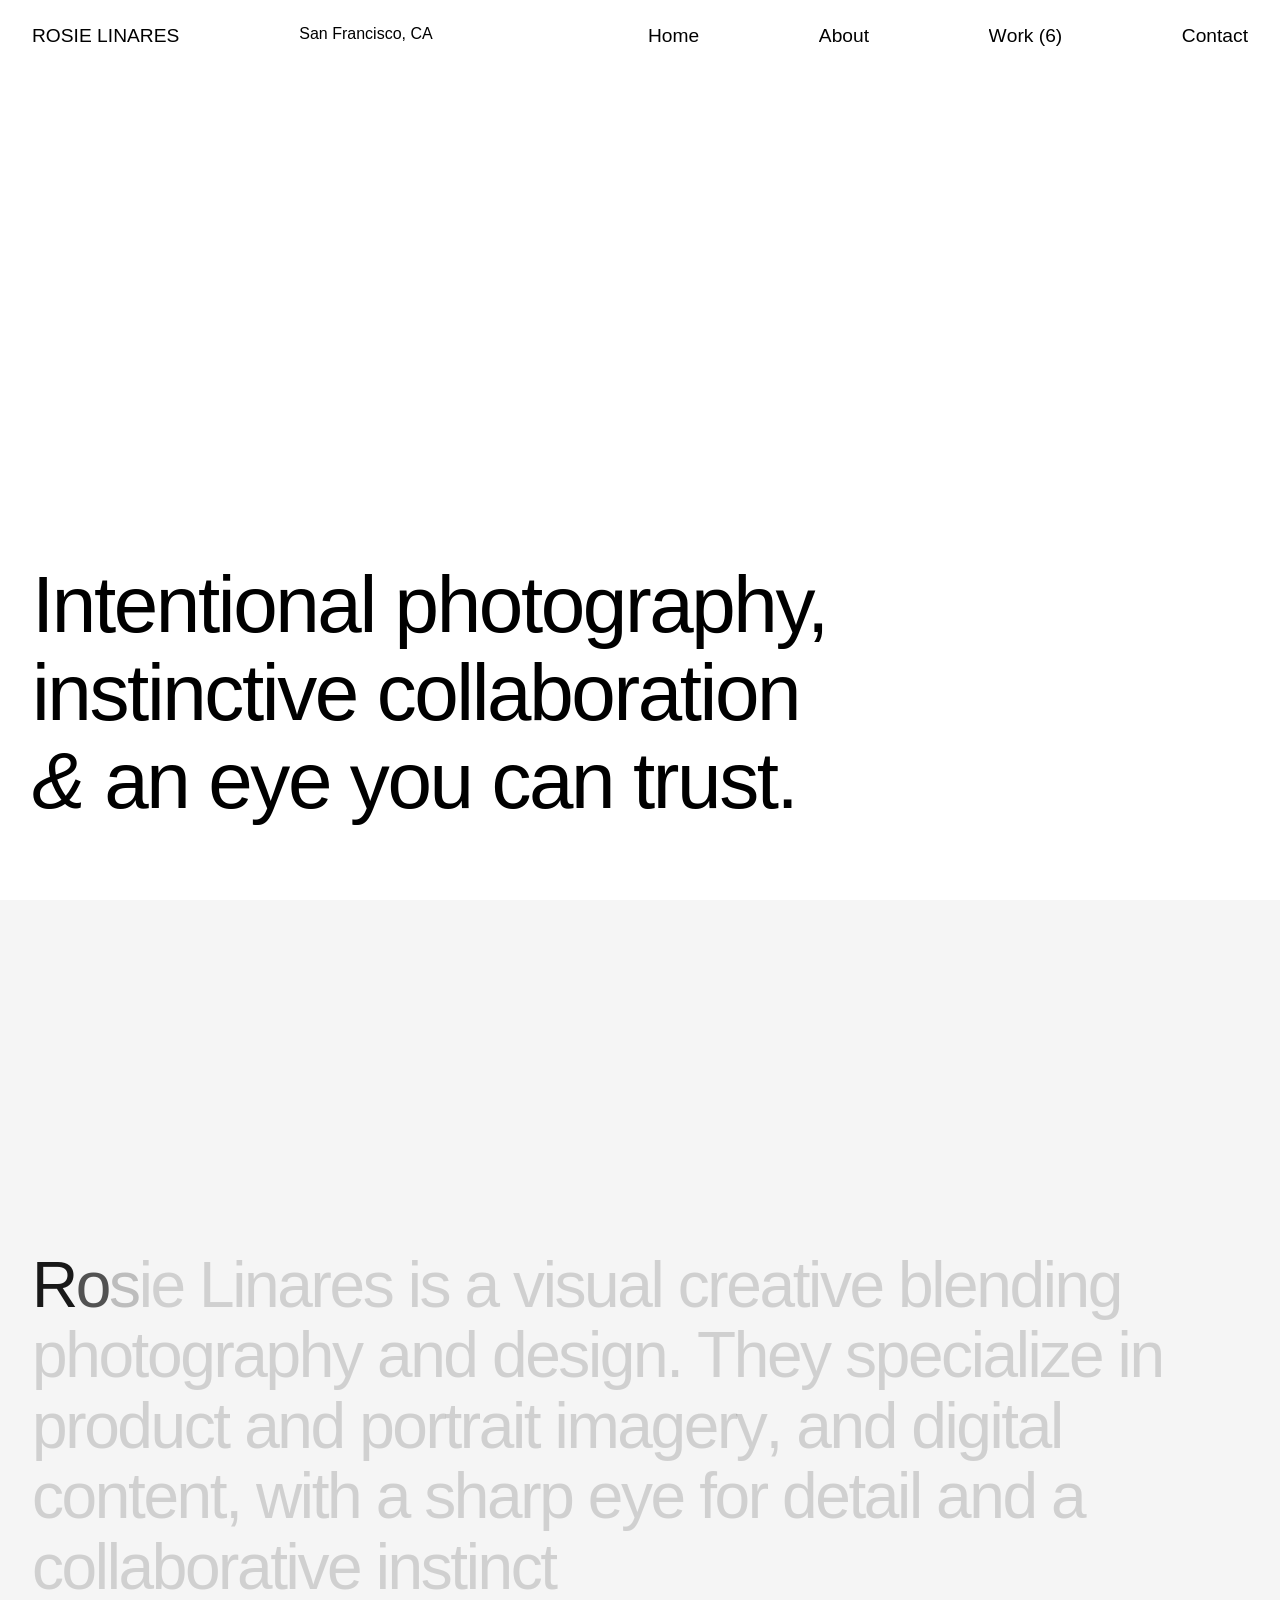
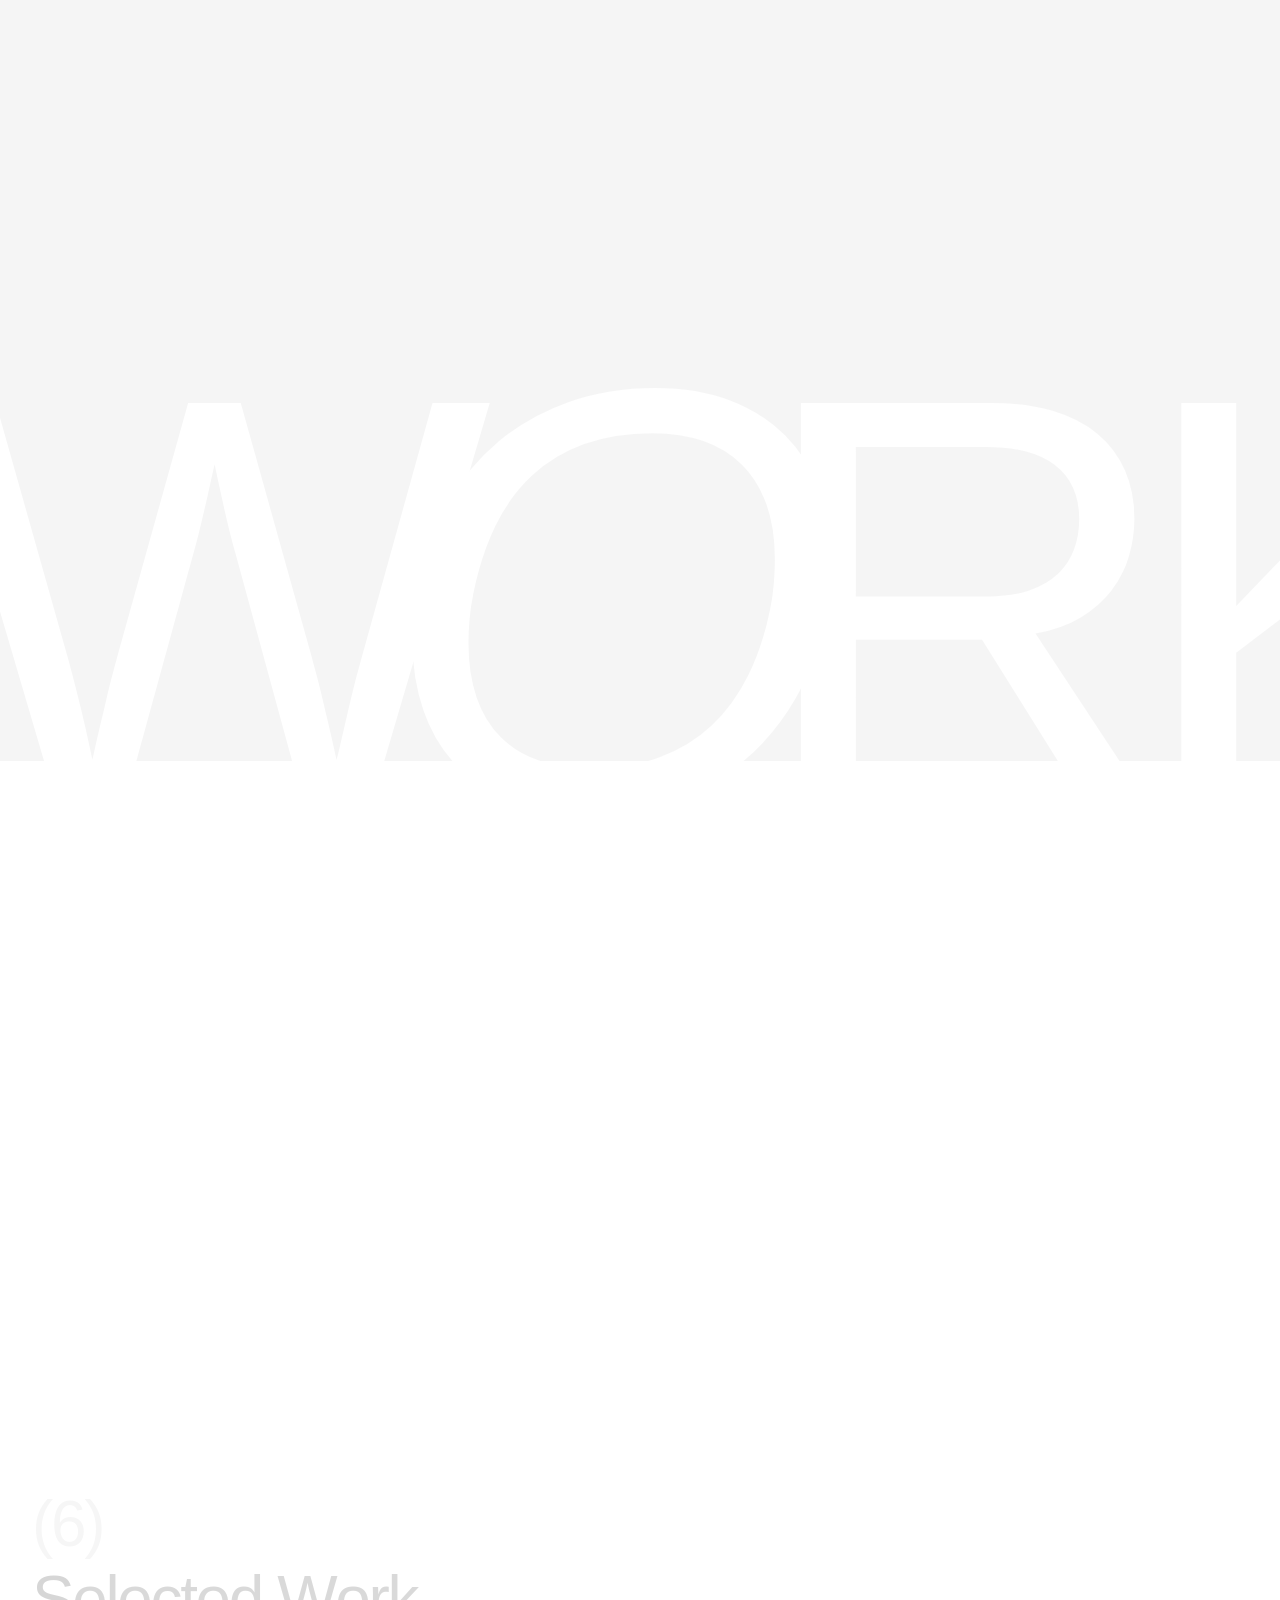
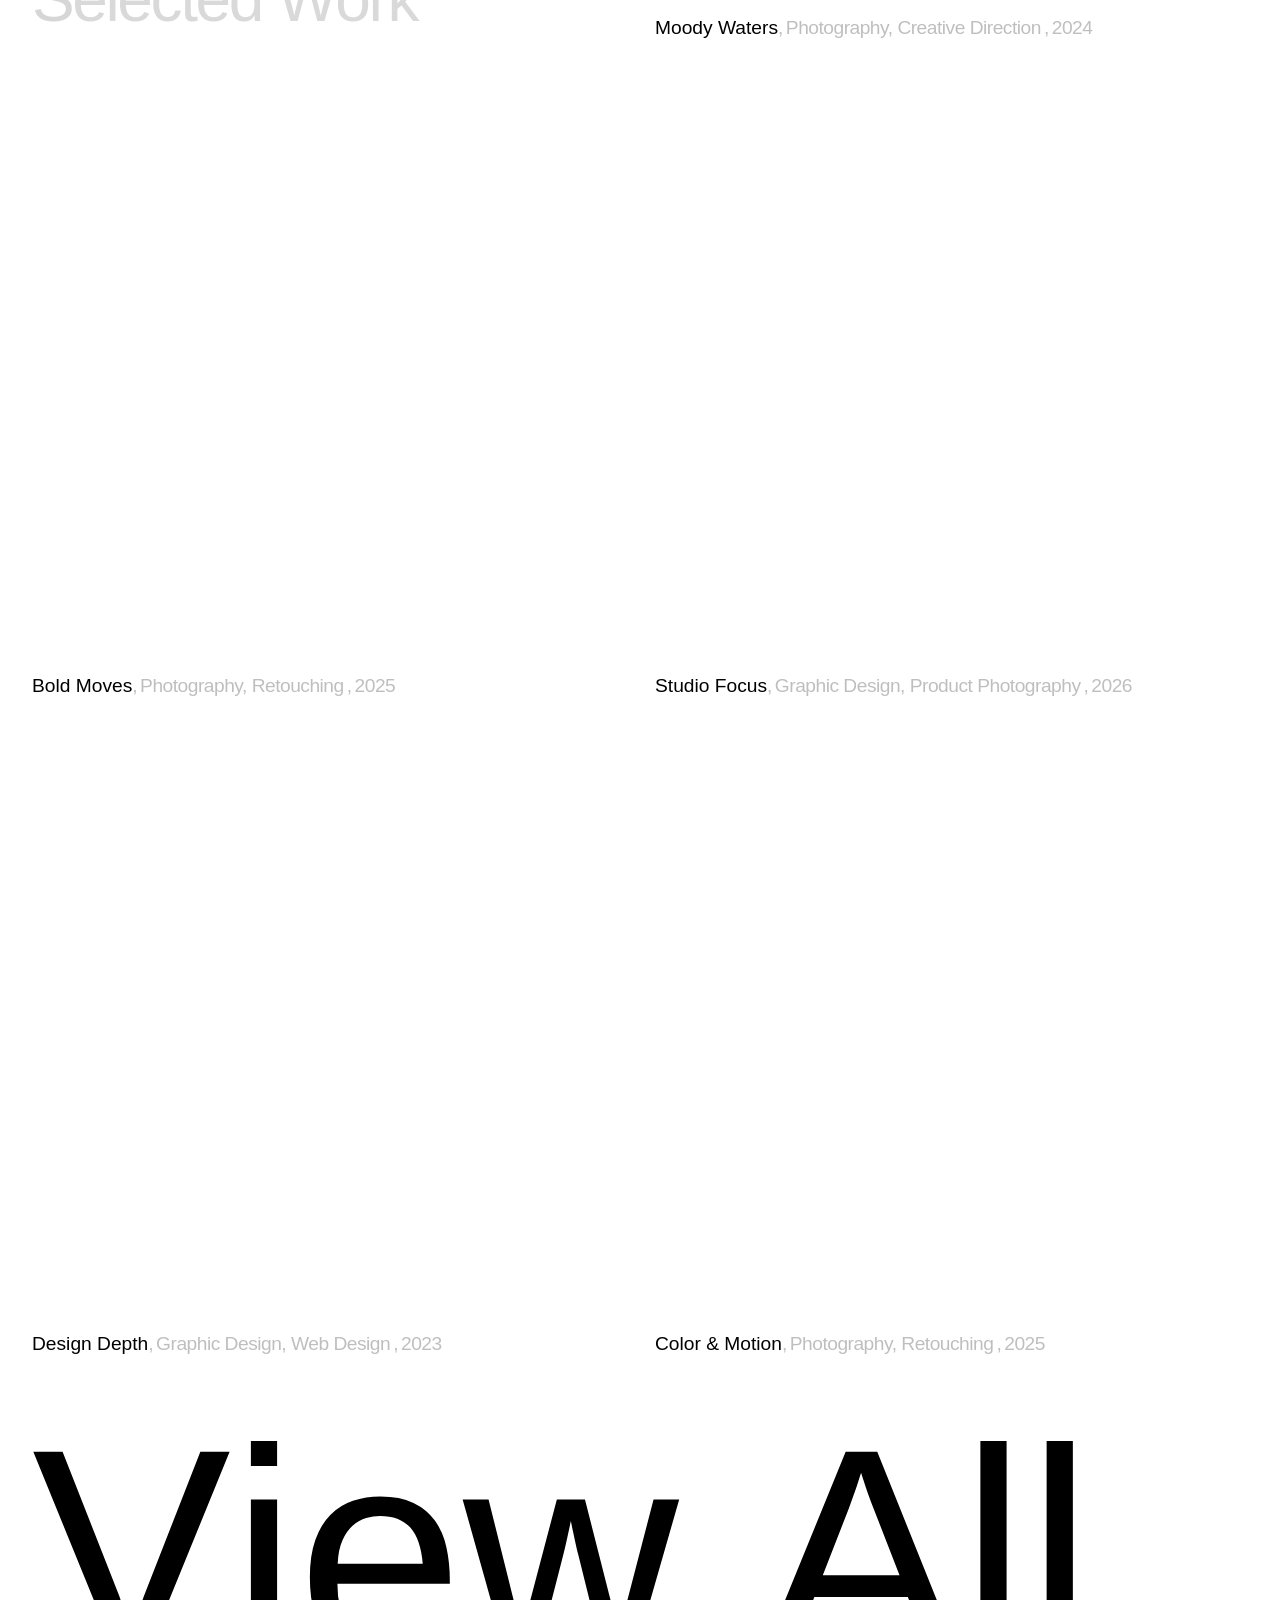
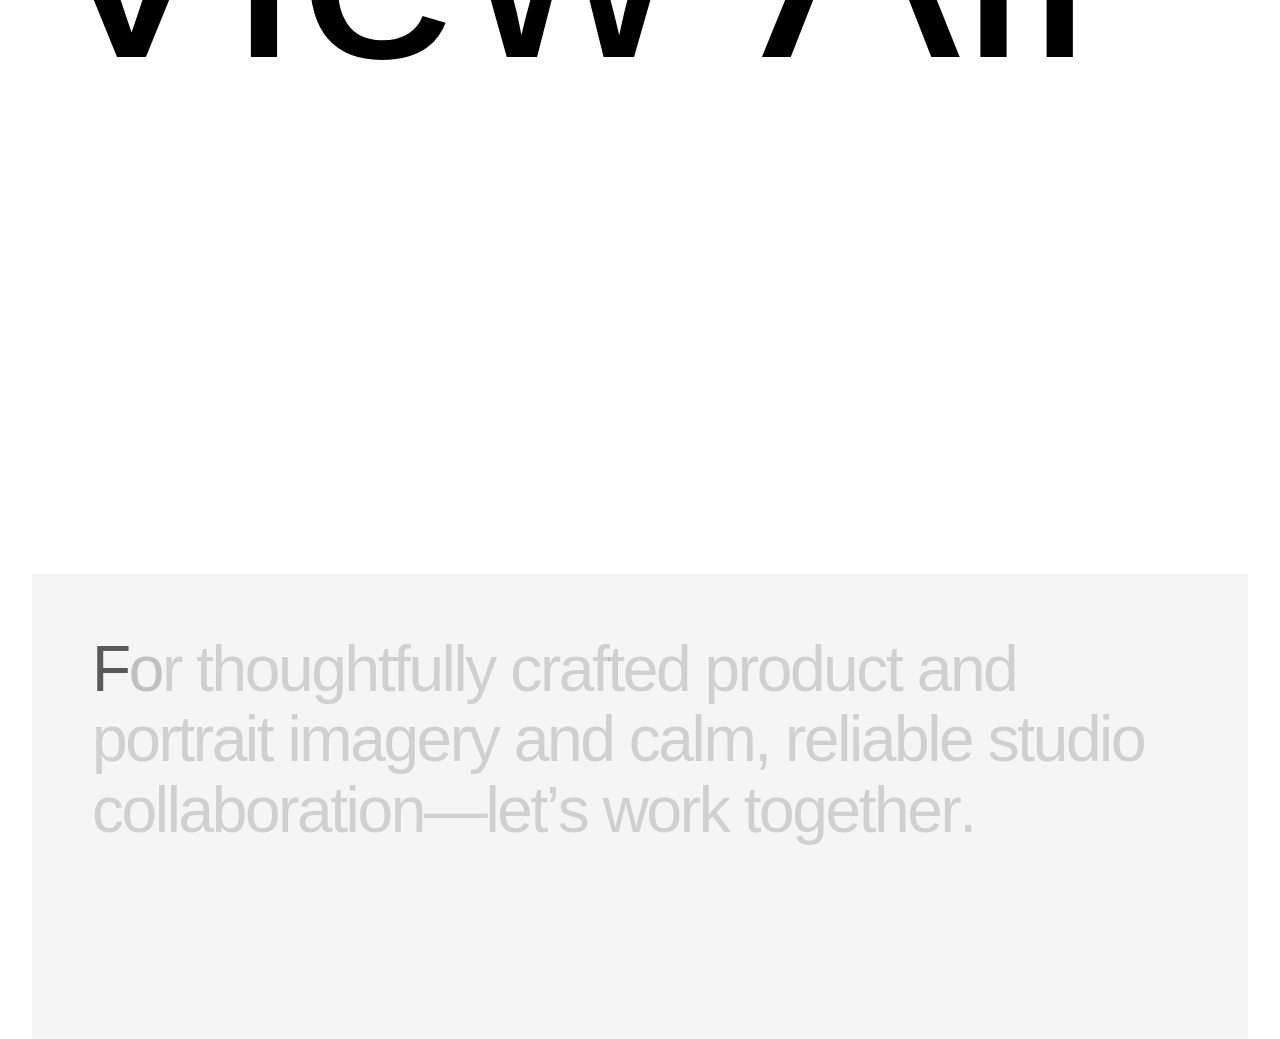
==== commit eea64cf0: "Updated index.html and removed video" ====
--- a/index.html
+++ b/index.html
@@ -1 +1 @@
-<!DOCTYPE html><!-- Handled by Exflow.site --><html data-wf-page="6a34d59f1e7513f7c53cedb4" data-wf-site="6a34d59d1e7513f7c53ced21" data-wf-status="1" lang="en"><head><meta charset="utf-8"/><link href="https://cdn.prod.website-files.com" rel="preconnect" /><title>Rosie Linares | Visual Creative - Product &amp; Portrait Photography</title><meta content="Rosie Linares is a San Francisco-based visual creative blending photography and design. They specialize in product, portrait, and digital content with an effortlessly polished touch." name="description"/><meta content="Rosie Linares | Visual Creative - Product &amp; Portrait Photography" property="og:title"/><meta content="Rosie Linares is a San Francisco-based visual creative blending photography and design. They specialize in product, portrait, and digital content with an effortlessly polished touch." property="og:description"/><meta content="Rosie Linares | Visual Creative - Product &amp; Portrait Photography" name="twitter:title"/><meta content="Rosie Linares is a San Francisco-based visual creative blending photography and design. They specialize in product, portrait, and digital content with an effortlessly polished touch." name="twitter:description"/><meta property="og:type" content="website"/><meta content="summary_large_image" name="twitter:card"/><meta content="width=device-width, initial-scale=1" name="viewport"/><meta content="Webflow" name="generator"/><link href="css/rosie-linares.webflow.shared.ce49de2e5.css" rel="stylesheet" type="text/css"  /><style>html.w-mod-js:not(.w-mod-ix3) :is(.navigation-link .nav-text.first, .navigation-link .nav-text.second, .display-1.second) {visibility: hidden !important;}</style><link href="https://fonts.googleapis.com" rel="preconnect"/><link href="https://fonts.gstatic.com" rel="preconnect" /><script src="https://ajax.googleapis.com/ajax/libs/webfont/1.6.26/webfont.js" type="text/javascript"></script><script type="text/javascript">WebFont.load({  google: {    families: ["Inter:100,200,300,400,500,600,700,800,900","Playfair Display:400,500,600,700,800,900"]  }});</script><script type="text/javascript">!function(o,c){var n=c.documentElement,t=" w-mod-";n.className+=t+"js",("ontouchstart"in o||o.DocumentTouch&&c instanceof DocumentTouch)&&(n.className+=t+"touch")}(window,document);</script><link href="https://cdn.prod.website-files.com/6a34d59d1e7513f7c53ced21/6a3c64e9176efddaf45bf6a1_Artboard%201.png" rel="icon" type="image/png" sizes="32x32" media="(prefers-color-scheme: light)"/><link href="https://cdn.prod.website-files.com/6a34d59d1e7513f7c53ced21/6a3c64e9176efddaf45bf6a1_Artboard%201.png" rel="icon" type="image/png" sizes="32x32" media="(prefers-color-scheme: dark)"/><link href="https://cdn.prod.website-files.com/6a34d59d1e7513f7c53ced21/6a3c64e83c9393a1ef8aed61_Artboard%201.png" rel="icon" type="image/png" sizes="48x48"/><link href="https://cdn.prod.website-files.com/6a34d59d1e7513f7c53ced21/6a3c64e9ed59e086eab0b584_Artboard%201.png" rel="apple-touch-icon" sizes="180x180"/><link href="https://cdn.prod.website-files.com/6a34d59d1e7513f7c53ced21/6a3c64e952f76e71a8f8dd30_Artboard%201.png" rel="icon" type="image/png" sizes="192x192"/><link href="https://cdn.prod.website-files.com/6a34d59d1e7513f7c53ced21/6a3c64e9ed59e086eab0b587_Artboard%201.png" rel="icon" type="image/png" sizes="512x512"/></head><body><div class="navigation-wrapper-main"><div class="container-nav"><div class="navigation-content"><div id="w-node-cdcb0ebe-6184-0899-ea51-5038671515ce-671515cb" class="part-2"><a href="/" aria-current="page" class="navigation-link w-inline-block w--current"><div class="nav-text first">ROSIE LINARES</div><div class="nav-text second">MOKA</div></a><div class="simple-text first hide"><div>San Francisco, CA</div></div></div><nav id="w-node-cdcb0ebe-6184-0899-ea51-5038671515d2-671515cb" class="part-3"><div data-animation="default" data-collapse="medium" data-duration="400" data-easing="ease" data-easing2="ease" role="banner" class="navbar w-nav"><div class="last-item"><nav role="navigation" class="nav-menu w-nav-menu"><a href="/" aria-current="page" class="navigation-link w-inline-block w--current"><div class="nav-text first">Home</div><div class="nav-text second">Home</div></a><a href="/about" class="navigation-link w-inline-block"><div class="nav-text first">About</div><div class="nav-text second">About</div></a><a href="/work" class="navigation-link w-inline-block"><div class="nav-text first">Work (6)</div><div class="nav-text second">Work (17)</div></a><a href="mailto:photography@rosielinares.com" class="navigation-link w-inline-block"><div class="nav-text first">Contact</div><div class="nav-text second">Contact</div></a></nav><div class="menu-button w-nav-button"><img src="https://cdn.prod.website-files.com/6a34d59d1e7513f7c53ced21/6a34d59f1e7513f7c53cef4c_hamburger.png" loading="lazy" width="26" sizes="(max-width: 767px) 26px, (max-width: 991px) 3vw, 100vw" alt="" srcset="https://cdn.prod.website-files.com/6a34d59d1e7513f7c53ced21/6a34d59f1e7513f7c53cef4c_hamburger-p-500.png 500w, https://cdn.prod.website-files.com/6a34d59d1e7513f7c53ced21/6a34d59f1e7513f7c53cef4c_hamburger.png 512w"/></div></div></div></nav></div></div></div><div data-w-id="7314af82-d05c-2b84-d3a9-223e8e39f664" class="top-hero"><div class="container"><div class="hero-block"><div class="grid-12"><h1 id="w-node-b7ccb59f-4cbd-0d44-51c2-cc01bfc4adad-c53cedb4" class="display-1">Intentional photography, instinctive collaboration <span class="other-font">&amp;</span> an eye you can trust.</h1><div id="w-node-_8025f4ab-8614-a77a-14f0-d10630db353c-c53cedb4" class="div-block"><div class="video-wrapper"><div class="video-background"><div data-poster-url="https://cdn.prod.website-files.com/68a30ae69f16a541afc009db%2F68ac4d9afb9af948b137caff_Adobe%20Express%20-%20Adobe%20Express%20-%20Stylish%20Portrait-poster-00001.jpg" data-video-urls="https://cdn.prod.website-files.com/6a34d59d1e7513f7c53ced21/6a34d59f1e7513f7c53cef6f_Adobe%20Express%20-%20Adobe%20Express%20-%20Stylish%20Portrait-transcode.mp4,https://cdn.prod.website-files.com/6a34d59d1e7513f7c53ced21/6a34d59f1e7513f7c53cef6f_Adobe%20Express%20-%20Adobe%20Express%20-%20Stylish%20Portrait-transcode.webm" data-autoplay="true" data-loop="true" data-wf-ignore="true" class="background-video w-background-video w-background-video-atom"><video id="6b1272f4-54e3-73fe-3684-6e301e2a9c5b-video" autoplay="" loop="" style="background-image:url(&quot;https://cdn.prod.website-files.com/68a30ae69f16a541afc009db%2F68ac4d9afb9af948b137caff_Adobe%20Express%20-%20Adobe%20Express%20-%20Stylish%20Portrait-poster-00001.jpg&quot;)" muted="" playsinline="" data-wf-ignore="true" data-object-fit="cover"><source src="https://cdn.prod.website-files.com/6a34d59d1e7513f7c53ced21/6a34d59f1e7513f7c53cef6f_Adobe%20Express%20-%20Adobe%20Express%20-%20Stylish%20Portrait-transcode.mp4" data-wf-ignore="true"/><source src="https://cdn.prod.website-files.com/6a34d59d1e7513f7c53ced21/6a34d59f1e7513f7c53cef6f_Adobe%20Express%20-%20Adobe%20Express%20-%20Stylish%20Portrait-transcode.webm" data-wf-ignore="true"/></video><img src="https://cdn.prod.website-files.com/6a34d59d1e7513f7c53ced21/6a34dd5c2b53c388e0401771_2a8b8a41b367c61bc14181272a79c96d_55-000004730012_1791x2700.jpg" loading="lazy" sizes="(max-width: 895px) 100vw, 895px" srcset="https://cdn.prod.website-files.com/6a34d59d1e7513f7c53ced21/6a34dd5c2b53c388e0401771_2a8b8a41b367c61bc14181272a79c96d_55-000004730012_1791x2700-p-500.jpg 500w, https://cdn.prod.website-files.com/6a34d59d1e7513f7c53ced21/6a34dd5c2b53c388e0401771_2a8b8a41b367c61bc14181272a79c96d_55-000004730012_1791x2700-p-800.jpg 800w, https://cdn.prod.website-files.com/6a34d59d1e7513f7c53ced21/6a34dd5c2b53c388e0401771_2a8b8a41b367c61bc14181272a79c96d_55-000004730012_1791x2700.jpg 895w" alt=""/></div><div class="blur-overlay white"></div></div></div></div></div></div></div></div><div class="page-content"><div data-w-id="de197aaf-2897-6690-8332-f0805055ce91" class="scroll-trigger"><section class="section"><div class="container"><div><div class="grid-12"><h2 id="w-node-f189f6a5-3e5c-c1bb-bd81-cc5af570ebcc-c53cedb4" class="display-1 second">Rosie Linares is a visual creative blending photography and design. They specialize in product and portrait imagery, and digital content, with a sharp eye for detail and a collaborative instinct</h2></div></div></div></section><div class="margin-200"><div><h2 class="big-text">W<span class="other-font big">O</span><span class="move-left">RK</span></h2></div></div></div><section class="section with-dark-color"><div class="container"><div class="work-grid second"><div class="flex-right"><div><h2 class="display-1 second">Selected Work</h2></div><h2 class="display-1 second lighter">(6)</h2></div><div><div class="w-dyn-list"><div role="list" class="w-dyn-items"><div role="listitem" class="w-dyn-item"><a data-w-id="6c360509-d06b-f2bf-226c-71146d6b9d35" href="/project/moody-waters" class="work-wrapper-first w-inline-block"><div class="photo-wrapper"><img loading="eager" src="https://cdn.prod.website-files.com/6a34d59f1e7513f7c53cedc2/6a34eb529e312a69a758949b_sahar-photoshoot_007.jpg" alt="" sizes="100vw" srcset="https://cdn.prod.website-files.com/6a34d59f1e7513f7c53cedc2/6a34eb529e312a69a758949b_sahar-photoshoot_007-p-500.jpg 500w, https://cdn.prod.website-files.com/6a34d59f1e7513f7c53cedc2/6a34eb529e312a69a758949b_sahar-photoshoot_007-p-800.jpg 800w, https://cdn.prod.website-files.com/6a34d59f1e7513f7c53cedc2/6a34eb529e312a69a758949b_sahar-photoshoot_007-p-1080.jpg 1080w, https://cdn.prod.website-files.com/6a34d59f1e7513f7c53cedc2/6a34eb529e312a69a758949b_sahar-photoshoot_007.jpg 1600w" class="work-photo-first"/><div class="work-overlay first half"></div></div><div><div class="vertical-flex"><div class="title-line-wrapper"><h3 class="work-title-first">Moody Waters</h3></div><div class="flex-tag-main"><p class="category-title hide">, </p><p class="category-title">Photography, Creative Direction</p><p class="category-title">, </p><p class="category-title">2024</p></div></div></div></a></div></div></div></div></div><div><div class="w-dyn-list"><div role="list" class="work-grid w-dyn-items"><div role="listitem" class="w-dyn-item"><a data-w-id="f12bbc4d-3871-76ff-ce59-5f7772fd3d2d" href="/project/bold-moves" class="work-wrapper-first w-inline-block"><div class="photo-wrapper"><img loading="eager" src="https://cdn.prod.website-files.com/6a34d59f1e7513f7c53cedc2/6a36025c414bee54bde6f573_QTStudios_QueenofCardboard_004_1680x1120.jpg" alt="" sizes="100vw" srcset="https://cdn.prod.website-files.com/6a34d59f1e7513f7c53cedc2/6a36025c414bee54bde6f573_QTStudios_QueenofCardboard_004_1680x1120-p-500.jpg 500w, https://cdn.prod.website-files.com/6a34d59f1e7513f7c53cedc2/6a36025c414bee54bde6f573_QTStudios_QueenofCardboard_004_1680x1120-p-800.jpg 800w, https://cdn.prod.website-files.com/6a34d59f1e7513f7c53cedc2/6a36025c414bee54bde6f573_QTStudios_QueenofCardboard_004_1680x1120-p-1080.jpg 1080w, https://cdn.prod.website-files.com/6a34d59f1e7513f7c53cedc2/6a36025c414bee54bde6f573_QTStudios_QueenofCardboard_004_1680x1120-p-1600.jpg 1600w, https://cdn.prod.website-files.com/6a34d59f1e7513f7c53cedc2/6a36025c414bee54bde6f573_QTStudios_QueenofCardboard_004_1680x1120.jpg 1680w" class="work-photo-first"/><div class="work-overlay first half"></div></div><div><div class="vertical-flex"><div class="title-line-wrapper"><h3 class="work-title-first">Bold Moves</h3></div><div class="flex-tag-main"><p class="category-title hide">, </p><p class="category-title">Photography, Retouching</p><p class="category-title">, </p><p class="category-title">2025</p></div></div></div></a></div><div role="listitem" class="w-dyn-item"><a data-w-id="f12bbc4d-3871-76ff-ce59-5f7772fd3d2d" href="/project/studio-focus" class="work-wrapper-first w-inline-block"><div class="photo-wrapper"><img loading="eager" src="https://cdn.prod.website-files.com/6a34d59f1e7513f7c53cedc2/6a3609190d13b3c3c988f5ac_1S9A2907_1690x1127.jpg" alt="" sizes="100vw" srcset="https://cdn.prod.website-files.com/6a34d59f1e7513f7c53cedc2/6a3609190d13b3c3c988f5ac_1S9A2907_1690x1127-p-500.jpg 500w, https://cdn.prod.website-files.com/6a34d59f1e7513f7c53cedc2/6a3609190d13b3c3c988f5ac_1S9A2907_1690x1127-p-800.jpg 800w, https://cdn.prod.website-files.com/6a34d59f1e7513f7c53cedc2/6a3609190d13b3c3c988f5ac_1S9A2907_1690x1127-p-1080.jpg 1080w, https://cdn.prod.website-files.com/6a34d59f1e7513f7c53cedc2/6a3609190d13b3c3c988f5ac_1S9A2907_1690x1127-p-1600.jpg 1600w, https://cdn.prod.website-files.com/6a34d59f1e7513f7c53cedc2/6a3609190d13b3c3c988f5ac_1S9A2907_1690x1127.jpg 1690w" class="work-photo-first"/><div class="work-overlay first half"></div></div><div><div class="vertical-flex"><div class="title-line-wrapper"><h3 class="work-title-first">Studio Focus</h3></div><div class="flex-tag-main"><p class="category-title hide">, </p><p class="category-title">Graphic Design, Product Photography</p><p class="category-title">, </p><p class="category-title">2026</p></div></div></div></a></div><div role="listitem" class="w-dyn-item"><a data-w-id="f12bbc4d-3871-76ff-ce59-5f7772fd3d2d" href="/project/design-depth" class="work-wrapper-first w-inline-block"><div class="photo-wrapper"><img loading="eager" src="https://cdn.prod.website-files.com/6a34d59f1e7513f7c53cedc2/6a3b8c35dd2fbb0a215b25f9_qtstudios-website-mobile-product-mockup.jpg" alt="" sizes="100vw" srcset="https://cdn.prod.website-files.com/6a34d59f1e7513f7c53cedc2/6a3b8c35dd2fbb0a215b25f9_qtstudios-website-mobile-product-mockup-p-500.jpg 500w, https://cdn.prod.website-files.com/6a34d59f1e7513f7c53cedc2/6a3b8c35dd2fbb0a215b25f9_qtstudios-website-mobile-product-mockup-p-800.jpg 800w, https://cdn.prod.website-files.com/6a34d59f1e7513f7c53cedc2/6a3b8c35dd2fbb0a215b25f9_qtstudios-website-mobile-product-mockup-p-1080.jpg 1080w, https://cdn.prod.website-files.com/6a34d59f1e7513f7c53cedc2/6a3b8c35dd2fbb0a215b25f9_qtstudios-website-mobile-product-mockup-p-1600.jpg 1600w, https://cdn.prod.website-files.com/6a34d59f1e7513f7c53cedc2/6a3b8c35dd2fbb0a215b25f9_qtstudios-website-mobile-product-mockup.jpg 1656w" class="work-photo-first"/><div class="work-overlay first half"></div></div><div><div class="vertical-flex"><div class="title-line-wrapper"><h3 class="work-title-first">Design Depth</h3></div><div class="flex-tag-main"><p class="category-title hide">, </p><p class="category-title">Graphic Design, Web Design</p><p class="category-title">, </p><p class="category-title">2023</p></div></div></div></a></div><div role="listitem" class="w-dyn-item"><a data-w-id="f12bbc4d-3871-76ff-ce59-5f7772fd3d2d" href="/project/color-motion" class="work-wrapper-first w-inline-block"><div class="photo-wrapper"><img loading="eager" src="https://cdn.prod.website-files.com/6a34d59f1e7513f7c53cedc2/6a3c567559d4e7fa07049f7d_Amy-Dance_Poster_mockup.jpg" alt="" sizes="100vw" srcset="https://cdn.prod.website-files.com/6a34d59f1e7513f7c53cedc2/6a3c567559d4e7fa07049f7d_Amy-Dance_Poster_mockup-p-500.jpg 500w, https://cdn.prod.website-files.com/6a34d59f1e7513f7c53cedc2/6a3c567559d4e7fa07049f7d_Amy-Dance_Poster_mockup-p-800.jpg 800w, https://cdn.prod.website-files.com/6a34d59f1e7513f7c53cedc2/6a3c567559d4e7fa07049f7d_Amy-Dance_Poster_mockup-p-1080.jpg 1080w, https://cdn.prod.website-files.com/6a34d59f1e7513f7c53cedc2/6a3c567559d4e7fa07049f7d_Amy-Dance_Poster_mockup-p-1600.jpg 1600w, https://cdn.prod.website-files.com/6a34d59f1e7513f7c53cedc2/6a3c567559d4e7fa07049f7d_Amy-Dance_Poster_mockup.jpg 1656w" class="work-photo-first"/><div class="work-overlay first half"></div></div><div><div class="vertical-flex"><div class="title-line-wrapper"><h3 class="work-title-first">Color &amp; Motion </h3></div><div class="flex-tag-main"><p class="category-title hide">, </p><p class="category-title">Photography, Retouching</p><p class="category-title">, </p><p class="category-title">2025</p></div></div></div></a></div></div></div></div><div class="margin-80 make-40"><a href="/work" class="navigation-link full view-all w-inline-block"><div class="nav-text first">View All</div><div class="nav-text second">View All</div></a></div></div></section><section class="section with-light-color less-padding"><div class="container"><div><div class="grid-12 more-gap with-color"><h2 id="w-node-c83f0533-f1fc-65e2-ee27-19bb4d34ba2d-c53cedb4" class="display-1 second with-padding">For thoughtfully crafted product and portrait imagery and calm, reliable studio collaboration—let’s work together.</h2><div id="w-node-_4f11a17a-b110-9057-2b86-43aee4c25967-c53cedb4" class="vertical-ticker"><div class="overlay bottom"></div><div class="overlay bottom top"></div><div class="marquee second"><div class="marquee-group"><div class="testimonial-card-group"><div class="main-text"><div class="display-1 third">Photography</div><div class="display-1 third">Prototyping</div><div class="display-1 third">Graphic Design</div><div class="display-1 third">UX Design</div><div class="display-1 third">Visual Design</div><div class="display-1 third">Branding</div><div class="display-1 third">Data Development</div><div class="display-1 third">AI Development</div><div class="display-1 third">Web Design</div><div class="display-1 third">Graphic Design</div><div class="display-1 third">App Integration</div></div><div class="main-text"><div class="display-1 third">AI Integration</div><div class="display-1 third">Prototyping</div><div class="display-1 third">Motion Design</div><div class="display-1 third">UX Design</div><div class="display-1 third">Visual Design</div><div class="display-1 third">Branding</div><div class="display-1 third">Data Development</div><div class="display-1 third">AI Development</div><div class="display-1 third">Web Design</div><div class="display-1 third">Graphic Design</div><div class="display-1 third">App Integration</div></div><div class="main-text"><div class="display-1 third">AI Integration</div><div class="display-1 third">Prototyping</div><div class="display-1 third">Motion Design</div><div class="display-1 third">UX Design</div><div class="display-1 third">Visual Design</div><div class="display-1 third">Branding</div><div class="display-1 third">Data Development</div><div class="display-1 third">AI Development</div><div class="display-1 third">Web Design</div><div class="display-1 third">Graphic Design</div><div class="display-1 third">App Integration</div></div><div class="main-text"><div class="display-1 third">AI Integration</div><div class="display-1 third">Prototyping</div><div class="display-1 third">Motion Design</div><div class="display-1 third">UX Design</div><div class="display-1 third">Visual Design</div><div class="display-1 third">Branding</div><div class="display-1 third">Data Development</div><div class="display-1 third">AI Development</div><div class="display-1 third">Web Design</div><div class="display-1 third">Graphic Design</div><div class="display-1 third">App Integration</div></div></div></div></div></div></div></div></div></section></div><div data-w-id="bd719ca3-a203-b525-6582-d6c9aac8ec9b" class="footer-main"><div class="container"><div><div class="grid-12 less-gap"><div id="w-node-bd719ca3-a203-b525-6582-d6c9aac8ec9f-aac8ec9b"><h2 id="w-node-bd719ca3-a203-b525-6582-d6c9aac8eca0-aac8ec9b" class="display-1 second _4-2-rem">Let&#x27;s Talk</h2><a href="mailto:contact@website.com" id="w-node-bd719ca3-a203-b525-6582-d6c9aac8eca2-aac8ec9b" class="navigation-link for-button w-inline-block"><div class="nav-text first">Get in touch</div><div class="nav-text second">Get in touch</div></a><div class="margin-50"><a href="https://flowmance.com/" target="_blank" class="navigation-link copyright w-inline-block"><div class="nav-text first">©2026 Rosie Linares.</div><div class="nav-text second">©2026 Rosie Linares.</div></a></div></div><div id="w-node-bd719ca3-a203-b525-6582-d6c9aac8eca7-aac8ec9b"><div><h2 class="display-1 second uppercase">follow us</h2><div class="margin-20"><div class="margin-10"><a href="https://instagram.com/rlinaresphotography" target="_blank" class="navigation-link for-footer w-inline-block"><div class="nav-text first">Instagram</div><div class="nav-text second">Instagram</div></a></div></div></div></div><div id="w-node-bd719ca3-a203-b525-6582-d6c9aac8ecc5-aac8ec9b"><h2 class="display-1 second uppercase">Contact</h2><div class="margin-20"><a href="mailto:contact@website.com" class="navigation-link for-footer w-inline-block"><div class="nav-text first">photography@rosielinares.com</div><div class="nav-text second">photography@rosielinares.com</div></a><div class="margin-10"><a href="tel:+18001236789" class="navigation-link for-footer w-inline-block"><div class="nav-text first">+1 415 429 6673<br/></div><div class="nav-text second">+1 415 429 6673<br/></div></a></div></div></div></div></div></div><div class="container"><div><a href="#" class="navigation-link full w-inline-block"><div class="nav-text first">©ROSIE LINARES</div></a></div></div></div><script src="js/jquery.js?site=6a34d59d1e7513f7c53ced21" type="text/javascript"  ></script><script src="js/webflow.schunk.36b8fb49256177c8.js" type="text/javascript"  ></script><script src="js/webflow.schunk.e5972a22b2f95ff8.js" type="text/javascript"  ></script><script src="js/webflow-script.js" type="text/javascript"  ></script><script src="js/gsap.min.js" type="text/javascript"></script><script src="js/splittext.min.js" type="text/javascript"></script><script src="js/scrolltrigger.min.js" type="text/javascript"></script></body></html>+<!-- <!-- <!-- <!-- <!DOCTYPE html><!-- Handled by Exflow.site --><html data-wf-page="6a34d59f1e7513f7c53cedb4" data-wf-site="6a34d59d1e7513f7c53ced21" data-wf-status="1" lang="en"><head><meta charset="utf-8"/><link href="https://cdn.prod.website-files.com" rel="preconnect" /><title>Rosie Linares | Visual Creative - Product &amp; Portrait Photography</title><meta content="Rosie Linares is a San Francisco-based visual creative blending photography and design. They specialize in product, portrait, and digital content with an effortlessly polished touch." name="description"/><meta content="Rosie Linares | Visual Creative - Product &amp; Portrait Photography" property="og:title"/><meta content="Rosie Linares is a San Francisco-based visual creative blending photography and design. They specialize in product, portrait, and digital content with an effortlessly polished touch." property="og:description"/><meta content="Rosie Linares | Visual Creative - Product &amp; Portrait Photography" name="twitter:title"/><meta content="Rosie Linares is a San Francisco-based visual creative blending photography and design. They specialize in product, portrait, and digital content with an effortlessly polished touch." name="twitter:description"/><meta property="og:type" content="website"/><meta content="summary_large_image" name="twitter:card"/><meta content="width=device-width, initial-scale=1" name="viewport"/><meta content="Webflow" name="generator"/><link href="css/rosie-linares.webflow.shared.ce49de2e5.css" rel="stylesheet" type="text/css"  /><style>html.w-mod-js:not(.w-mod-ix3) :is(.navigation-link .nav-text.first, .navigation-link .nav-text.second, .display-1.second) {visibility: hidden !important;}</style><link href="https://fonts.googleapis.com" rel="preconnect"/><link href="https://fonts.gstatic.com" rel="preconnect" /><script src="https://ajax.googleapis.com/ajax/libs/webfont/1.6.26/webfont.js" type="text/javascript"></script><script type="text/javascript">WebFont.load({  google: {    families: ["Inter:100,200,300,400,500,600,700,800,900","Playfair Display:400,500,600,700,800,900"]  }});</script><script type="text/javascript">!function(o,c){var n=c.documentElement,t=" w-mod-";n.className+=t+"js",("ontouchstart"in o||o.DocumentTouch&&c instanceof DocumentTouch)&&(n.className+=t+"touch")}(window,document);</script><link href="https://cdn.prod.website-files.com/6a34d59d1e7513f7c53ced21/6a3c64e9176efddaf45bf6a1_Artboard%201.png" rel="icon" type="image/png" sizes="32x32" media="(prefers-color-scheme: light)"/><link href="https://cdn.prod.website-files.com/6a34d59d1e7513f7c53ced21/6a3c64e9176efddaf45bf6a1_Artboard%201.png" rel="icon" type="image/png" sizes="32x32" media="(prefers-color-scheme: dark)"/><link href="https://cdn.prod.website-files.com/6a34d59d1e7513f7c53ced21/6a3c64e83c9393a1ef8aed61_Artboard%201.png" rel="icon" type="image/png" sizes="48x48"/><link href="https://cdn.prod.website-files.com/6a34d59d1e7513f7c53ced21/6a3c64e9ed59e086eab0b584_Artboard%201.png" rel="apple-touch-icon" sizes="180x180"/><link href="https://cdn.prod.website-files.com/6a34d59d1e7513f7c53ced21/6a3c64e952f76e71a8f8dd30_Artboard%201.png" rel="icon" type="image/png" sizes="192x192"/><link href="https://cdn.prod.website-files.com/6a34d59d1e7513f7c53ced21/6a3c64e9ed59e086eab0b587_Artboard%201.png" rel="icon" type="image/png" sizes="512x512"/></head><body><div class="navigation-wrapper-main"><div class="container-nav"><div class="navigation-content"><div id="w-node-cdcb0ebe-6184-0899-ea51-5038671515ce-671515cb" class="part-2"><a href="/" aria-current="page" class="navigation-link w-inline-block w--current"><div class="nav-text first">ROSIE LINARES</div><div class="nav-text second">MOKA</div></a><div class="simple-text first hide"><div>San Francisco, CA</div></div></div><nav id="w-node-cdcb0ebe-6184-0899-ea51-5038671515d2-671515cb" class="part-3"><div data-animation="default" data-collapse="medium" data-duration="400" data-easing="ease" data-easing2="ease" role="banner" class="navbar w-nav"><div class="last-item"><nav role="navigation" class="nav-menu w-nav-menu"><a href="/" aria-current="page" class="navigation-link w-inline-block w--current"><div class="nav-text first">Home</div><div class="nav-text second">Home</div></a><a href="/about" class="navigation-link w-inline-block"><div class="nav-text first">About</div><div class="nav-text second">About</div></a><a href="/work" class="navigation-link w-inline-block"><div class="nav-text first">Work (6)</div><div class="nav-text second">Work (17)</div></a><a href="mailto:photography@rosielinares.com" class="navigation-link w-inline-block"><div class="nav-text first">Contact</div><div class="nav-text second">Contact</div></a></nav><div class="menu-button w-nav-button"><img src="https://cdn.prod.website-files.com/6a34d59d1e7513f7c53ced21/6a34d59f1e7513f7c53cef4c_hamburger.png" loading="lazy" width="26" sizes="(max-width: 767px) 26px, (max-width: 991px) 3vw, 100vw" alt="" srcset="https://cdn.prod.website-files.com/6a34d59d1e7513f7c53ced21/6a34d59f1e7513f7c53cef4c_hamburger-p-500.png 500w, https://cdn.prod.website-files.com/6a34d59d1e7513f7c53ced21/6a34d59f1e7513f7c53cef4c_hamburger.png 512w"/></div></div></div></nav></div></div></div><div data-w-id="7314af82-d05c-2b84-d3a9-223e8e39f664" class="top-hero"><div class="container"><div class="hero-block"><div class="grid-12"><h1 id="w-node-b7ccb59f-4cbd-0d44-51c2-cc01bfc4adad-c53cedb4" class="display-1">Intentional photography, instinctive collaboration <span class="other-font">&amp;</span> an eye you can trust.</h1><div id="w-node-_8025f4ab-8614-a77a-14f0-d10630db353c-c53cedb4" class="div-block"><div class="video-wrapper"><div class="video-background"><div data-poster-url="https://cdn.prod.website-files.com/68a30ae69f16a541afc009db%2F68ac4d9afb9af948b137caff_Adobe%20Express%20-%20Adobe%20Express%20-%20Stylish%20Portrait-poster-00001.jpg" data-video-urls="https://cdn.prod.website-files.com/6a34d59d1e7513f7c53ced21/6a34d59f1e7513f7c53cef6f_Adobe%20Express%20-%20Adobe%20Express%20-%20Stylish%20Portrait-transcode.mp4,https://cdn.prod.website-files.com/6a34d59d1e7513f7c53ced21/6a34d59f1e7513f7c53cef6f_Adobe%20Express%20-%20Adobe%20Express%20-%20Stylish%20Portrait-transcode.webm" data-autoplay="true" data-loop="true" data-wf-ignore="true" class="background-video w-background-video w-background-video-atom"><!--video id="6b1272f4-54e3-73fe-3684-6e301e2a9c5b-video" autoplay="" loop="" style="background-image:url(&quot;https://cdn.prod.website-files.com/68a30ae69f16a541afc009db%2F68ac4d9afb9af948b137caff_Adobe%20Express%20-%20Adobe%20Express%20-%20Stylish%20Portrait-poster-00001.jpg&quot;)" muted="" playsinline="" data-wf-ignore="true" data-object-fit="cover"><source src="https://cdn.prod.website-files.com/6a34d59d1e7513f7c53ced21/6a34d59f1e7513f7c53cef6f_Adobe%20Express%20-%20Adobe%20Express%20-%20Stylish%20Portrait-transcode.mp4" data-wf-ignore="true"/><source src="https://cdn.prod.website-files.com/6a34d59d1e7513f7c53ced21/6a34d59f1e7513f7c53cef6f_Adobe%20Express%20-%20Adobe%20Express%20-%20Stylish%20Portrait-transcode.webm" data-wf-ignore="true"/></video--><img src="https://cdn.prod.website-files.com/6a34d59d1e7513f7c53ced21/6a34dd5c2b53c388e0401771_2a8b8a41b367c61bc14181272a79c96d_55-000004730012_1791x2700.jpg" loading="lazy" sizes="(max-width: 895px) 100vw, 895px" srcset="https://cdn.prod.website-files.com/6a34d59d1e7513f7c53ced21/6a34dd5c2b53c388e0401771_2a8b8a41b367c61bc14181272a79c96d_55-000004730012_1791x2700-p-500.jpg 500w, https://cdn.prod.website-files.com/6a34d59d1e7513f7c53ced21/6a34dd5c2b53c388e0401771_2a8b8a41b367c61bc14181272a79c96d_55-000004730012_1791x2700-p-800.jpg 800w, https://cdn.prod.website-files.com/6a34d59d1e7513f7c53ced21/6a34dd5c2b53c388e0401771_2a8b8a41b367c61bc14181272a79c96d_55-000004730012_1791x2700.jpg 895w" alt=""/></div><div class="blur-overlay white"></div></div></div></div></div></div></div></div><div class="page-content"><div data-w-id="de197aaf-2897-6690-8332-f0805055ce91" class="scroll-trigger"><section class="section"><div class="container"><div><div class="grid-12"><h2 id="w-node-f189f6a5-3e5c-c1bb-bd81-cc5af570ebcc-c53cedb4" class="display-1 second">Rosie Linares is a visual creative blending photography and design. They specialize in product and portrait imagery, and digital content, with a sharp eye for detail and a collaborative instinct</h2></div></div></div></section><div class="margin-200"><div><h2 class="big-text">W<span class="other-font big">O</span><span class="move-left">RK</span></h2></div></div></div><section class="section with-dark-color"><div class="container"><div class="work-grid second"><div class="flex-right"><div><h2 class="display-1 second">Selected Work</h2></div><h2 class="display-1 second lighter">(6)</h2></div><div><div class="w-dyn-list"><div role="list" class="w-dyn-items"><div role="listitem" class="w-dyn-item"><a data-w-id="6c360509-d06b-f2bf-226c-71146d6b9d35" href="/project/moody-waters" class="work-wrapper-first w-inline-block"><div class="photo-wrapper"><img loading="eager" src="https://cdn.prod.website-files.com/6a34d59f1e7513f7c53cedc2/6a34eb529e312a69a758949b_sahar-photoshoot_007.jpg" alt="" sizes="100vw" srcset="https://cdn.prod.website-files.com/6a34d59f1e7513f7c53cedc2/6a34eb529e312a69a758949b_sahar-photoshoot_007-p-500.jpg 500w, https://cdn.prod.website-files.com/6a34d59f1e7513f7c53cedc2/6a34eb529e312a69a758949b_sahar-photoshoot_007-p-800.jpg 800w, https://cdn.prod.website-files.com/6a34d59f1e7513f7c53cedc2/6a34eb529e312a69a758949b_sahar-photoshoot_007-p-1080.jpg 1080w, https://cdn.prod.website-files.com/6a34d59f1e7513f7c53cedc2/6a34eb529e312a69a758949b_sahar-photoshoot_007.jpg 1600w" class="work-photo-first"/><div class="work-overlay first half"></div></div><div><div class="vertical-flex"><div class="title-line-wrapper"><h3 class="work-title-first">Moody Waters</h3></div><div class="flex-tag-main"><p class="category-title hide">, </p><p class="category-title">Photography, Creative Direction</p><p class="category-title">, </p><p class="category-title">2024</p></div></div></div></a></div></div></div></div></div><div><div class="w-dyn-list"><div role="list" class="work-grid w-dyn-items"><div role="listitem" class="w-dyn-item"><a data-w-id="f12bbc4d-3871-76ff-ce59-5f7772fd3d2d" href="/project/bold-moves" class="work-wrapper-first w-inline-block"><div class="photo-wrapper"><img loading="eager" src="https://cdn.prod.website-files.com/6a34d59f1e7513f7c53cedc2/6a36025c414bee54bde6f573_QTStudios_QueenofCardboard_004_1680x1120.jpg" alt="" sizes="100vw" srcset="https://cdn.prod.website-files.com/6a34d59f1e7513f7c53cedc2/6a36025c414bee54bde6f573_QTStudios_QueenofCardboard_004_1680x1120-p-500.jpg 500w, https://cdn.prod.website-files.com/6a34d59f1e7513f7c53cedc2/6a36025c414bee54bde6f573_QTStudios_QueenofCardboard_004_1680x1120-p-800.jpg 800w, https://cdn.prod.website-files.com/6a34d59f1e7513f7c53cedc2/6a36025c414bee54bde6f573_QTStudios_QueenofCardboard_004_1680x1120-p-1080.jpg 1080w, https://cdn.prod.website-files.com/6a34d59f1e7513f7c53cedc2/6a36025c414bee54bde6f573_QTStudios_QueenofCardboard_004_1680x1120-p-1600.jpg 1600w, https://cdn.prod.website-files.com/6a34d59f1e7513f7c53cedc2/6a36025c414bee54bde6f573_QTStudios_QueenofCardboard_004_1680x1120.jpg 1680w" class="work-photo-first"/><div class="work-overlay first half"></div></div><div><div class="vertical-flex"><div class="title-line-wrapper"><h3 class="work-title-first">Bold Moves</h3></div><div class="flex-tag-main"><p class="category-title hide">, </p><p class="category-title">Photography, Retouching</p><p class="category-title">, </p><p class="category-title">2025</p></div></div></div></a></div><div role="listitem" class="w-dyn-item"><a data-w-id="f12bbc4d-3871-76ff-ce59-5f7772fd3d2d" href="/project/studio-focus" class="work-wrapper-first w-inline-block"><div class="photo-wrapper"><img loading="eager" src="https://cdn.prod.website-files.com/6a34d59f1e7513f7c53cedc2/6a3609190d13b3c3c988f5ac_1S9A2907_1690x1127.jpg" alt="" sizes="100vw" srcset="https://cdn.prod.website-files.com/6a34d59f1e7513f7c53cedc2/6a3609190d13b3c3c988f5ac_1S9A2907_1690x1127-p-500.jpg 500w, https://cdn.prod.website-files.com/6a34d59f1e7513f7c53cedc2/6a3609190d13b3c3c988f5ac_1S9A2907_1690x1127-p-800.jpg 800w, https://cdn.prod.website-files.com/6a34d59f1e7513f7c53cedc2/6a3609190d13b3c3c988f5ac_1S9A2907_1690x1127-p-1080.jpg 1080w, https://cdn.prod.website-files.com/6a34d59f1e7513f7c53cedc2/6a3609190d13b3c3c988f5ac_1S9A2907_1690x1127-p-1600.jpg 1600w, https://cdn.prod.website-files.com/6a34d59f1e7513f7c53cedc2/6a3609190d13b3c3c988f5ac_1S9A2907_1690x1127.jpg 1690w" class="work-photo-first"/><div class="work-overlay first half"></div></div><div><div class="vertical-flex"><div class="title-line-wrapper"><h3 class="work-title-first">Studio Focus</h3></div><div class="flex-tag-main"><p class="category-title hide">, </p><p class="category-title">Graphic Design, Product Photography</p><p class="category-title">, </p><p class="category-title">2026</p></div></div></div></a></div><div role="listitem" class="w-dyn-item"><a data-w-id="f12bbc4d-3871-76ff-ce59-5f7772fd3d2d" href="/project/design-depth" class="work-wrapper-first w-inline-block"><div class="photo-wrapper"><img loading="eager" src="https://cdn.prod.website-files.com/6a34d59f1e7513f7c53cedc2/6a3b8c35dd2fbb0a215b25f9_qtstudios-website-mobile-product-mockup.jpg" alt="" sizes="100vw" srcset="https://cdn.prod.website-files.com/6a34d59f1e7513f7c53cedc2/6a3b8c35dd2fbb0a215b25f9_qtstudios-website-mobile-product-mockup-p-500.jpg 500w, https://cdn.prod.website-files.com/6a34d59f1e7513f7c53cedc2/6a3b8c35dd2fbb0a215b25f9_qtstudios-website-mobile-product-mockup-p-800.jpg 800w, https://cdn.prod.website-files.com/6a34d59f1e7513f7c53cedc2/6a3b8c35dd2fbb0a215b25f9_qtstudios-website-mobile-product-mockup-p-1080.jpg 1080w, https://cdn.prod.website-files.com/6a34d59f1e7513f7c53cedc2/6a3b8c35dd2fbb0a215b25f9_qtstudios-website-mobile-product-mockup-p-1600.jpg 1600w, https://cdn.prod.website-files.com/6a34d59f1e7513f7c53cedc2/6a3b8c35dd2fbb0a215b25f9_qtstudios-website-mobile-product-mockup.jpg 1656w" class="work-photo-first"/><div class="work-overlay first half"></div></div><div><div class="vertical-flex"><div class="title-line-wrapper"><h3 class="work-title-first">Design Depth</h3></div><div class="flex-tag-main"><p class="category-title hide">, </p><p class="category-title">Graphic Design, Web Design</p><p class="category-title">, </p><p class="category-title">2023</p></div></div></div></a></div><div role="listitem" class="w-dyn-item"><a data-w-id="f12bbc4d-3871-76ff-ce59-5f7772fd3d2d" href="/project/color-motion" class="work-wrapper-first w-inline-block"><div class="photo-wrapper"><img loading="eager" src="https://cdn.prod.website-files.com/6a34d59f1e7513f7c53cedc2/6a3c567559d4e7fa07049f7d_Amy-Dance_Poster_mockup.jpg" alt="" sizes="100vw" srcset="https://cdn.prod.website-files.com/6a34d59f1e7513f7c53cedc2/6a3c567559d4e7fa07049f7d_Amy-Dance_Poster_mockup-p-500.jpg 500w, https://cdn.prod.website-files.com/6a34d59f1e7513f7c53cedc2/6a3c567559d4e7fa07049f7d_Amy-Dance_Poster_mockup-p-800.jpg 800w, https://cdn.prod.website-files.com/6a34d59f1e7513f7c53cedc2/6a3c567559d4e7fa07049f7d_Amy-Dance_Poster_mockup-p-1080.jpg 1080w, https://cdn.prod.website-files.com/6a34d59f1e7513f7c53cedc2/6a3c567559d4e7fa07049f7d_Amy-Dance_Poster_mockup-p-1600.jpg 1600w, https://cdn.prod.website-files.com/6a34d59f1e7513f7c53cedc2/6a3c567559d4e7fa07049f7d_Amy-Dance_Poster_mockup.jpg 1656w" class="work-photo-first"/><div class="work-overlay first half"></div></div><div><div class="vertical-flex"><div class="title-line-wrapper"><h3 class="work-title-first">Color &amp; Motion </h3></div><div class="flex-tag-main"><p class="category-title hide">, </p><p class="category-title">Photography, Retouching</p><p class="category-title">, </p><p class="category-title">2025</p></div></div></div></a></div></div></div></div><div class="margin-80 make-40"><a href="/work" class="navigation-link full view-all w-inline-block"><div class="nav-text first">View All</div><div class="nav-text second">View All</div></a></div></div></section><section class="section with-light-color less-padding"><div class="container"><div><div class="grid-12 more-gap with-color"><h2 id="w-node-c83f0533-f1fc-65e2-ee27-19bb4d34ba2d-c53cedb4" class="display-1 second with-padding">For thoughtfully crafted product and portrait imagery and calm, reliable studio collaboration—let’s work together.</h2><div id="w-node-_4f11a17a-b110-9057-2b86-43aee4c25967-c53cedb4" class="vertical-ticker"><div class="overlay bottom"></div><div class="overlay bottom top"></div><div class="marquee second"><div class="marquee-group"><div class="testimonial-card-group"><div class="main-text"><div class="display-1 third">Photography</div><div class="display-1 third">Prototyping</div><div class="display-1 third">Graphic Design</div><div class="display-1 third">UX Design</div><div class="display-1 third">Visual Design</div><div class="display-1 third">Branding</div><div class="display-1 third">Data Development</div><div class="display-1 third">AI Development</div><div class="display-1 third">Web Design</div><div class="display-1 third">Graphic Design</div><div class="display-1 third">App Integration</div></div><div class="main-text"><div class="display-1 third">AI Integration</div><div class="display-1 third">Prototyping</div><div class="display-1 third">Motion Design</div><div class="display-1 third">UX Design</div><div class="display-1 third">Visual Design</div><div class="display-1 third">Branding</div><div class="display-1 third">Data Development</div><div class="display-1 third">AI Development</div><div class="display-1 third">Web Design</div><div class="display-1 third">Graphic Design</div><div class="display-1 third">App Integration</div></div><div class="main-text"><div class="display-1 third">AI Integration</div><div class="display-1 third">Prototyping</div><div class="display-1 third">Motion Design</div><div class="display-1 third">UX Design</div><div class="display-1 third">Visual Design</div><div class="display-1 third">Branding</div><div class="display-1 third">Data Development</div><div class="display-1 third">AI Development</div><div class="display-1 third">Web Design</div><div class="display-1 third">Graphic Design</div><div class="display-1 third">App Integration</div></div><div class="main-text"><div class="display-1 third">AI Integration</div><div class="display-1 third">Prototyping</div><div class="display-1 third">Motion Design</div><div class="display-1 third">UX Design</div><div class="display-1 third">Visual Design</div><div class="display-1 third">Branding</div><div class="display-1 third">Data Development</div><div class="display-1 third">AI Development</div><div class="display-1 third">Web Design</div><div class="display-1 third">Graphic Design</div><div class="display-1 third">App Integration</div></div></div></div></div></div></div></div></div></section></div><div data-w-id="bd719ca3-a203-b525-6582-d6c9aac8ec9b" class="footer-main"><div class="container"><div><div class="grid-12 less-gap"><div id="w-node-bd719ca3-a203-b525-6582-d6c9aac8ec9f-aac8ec9b"><h2 id="w-node-bd719ca3-a203-b525-6582-d6c9aac8eca0-aac8ec9b" class="display-1 second _4-2-rem">Let&#x27;s Talk</h2><a href="mailto:contact@website.com" id="w-node-bd719ca3-a203-b525-6582-d6c9aac8eca2-aac8ec9b" class="navigation-link for-button w-inline-block"><div class="nav-text first">Get in touch</div><div class="nav-text second">Get in touch</div></a><div class="margin-50"><a href="https://flowmance.com/" target="_blank" class="navigation-link copyright w-inline-block"><div class="nav-text first">©2026 Rosie Linares.</div><div class="nav-text second">©2026 Rosie Linares.</div></a></div></div><div id="w-node-bd719ca3-a203-b525-6582-d6c9aac8eca7-aac8ec9b"><div><h2 class="display-1 second uppercase">follow us</h2><div class="margin-20"><div class="margin-10"><a href="https://instagram.com/rlinaresphotography" target="_blank" class="navigation-link for-footer w-inline-block"><div class="nav-text first">Instagram</div><div class="nav-text second">Instagram</div></a></div></div></div></div><div id="w-node-bd719ca3-a203-b525-6582-d6c9aac8ecc5-aac8ec9b"><h2 class="display-1 second uppercase">Contact</h2><div class="margin-20"><a href="mailto:contact@website.com" class="navigation-link for-footer w-inline-block"><div class="nav-text first">photography@rosielinares.com</div><div class="nav-text second">photography@rosielinares.com</div></a><div class="margin-10"><a href="tel:+18001236789" class="navigation-link for-footer w-inline-block"><div class="nav-text first">+1 415 429 6673<br/></div><div class="nav-text second">+1 415 429 6673<br/></div></a></div></div></div></div></div></div><div class="container"><div><a href="#" class="navigation-link full w-inline-block"><div class="nav-text first">©ROSIE LINARES</div></a></div></div></div><script src="js/jquery.js?site=6a34d59d1e7513f7c53ced21" type="text/javascript"  ></script><script src="js/webflow.schunk.36b8fb49256177c8.js" type="text/javascript"  ></script><script src="js/webflow.schunk.e5972a22b2f95ff8.js" type="text/javascript"  ></script><script src="js/webflow-script.js" type="text/javascript"  ></script><script src="js/gsap.min.js" type="text/javascript"></script><script src="js/splittext.min.js" type="text/javascript"></script><script src="js/scrolltrigger.min.js" type="text/javascript"></script></body></html> --> --> --> -->
